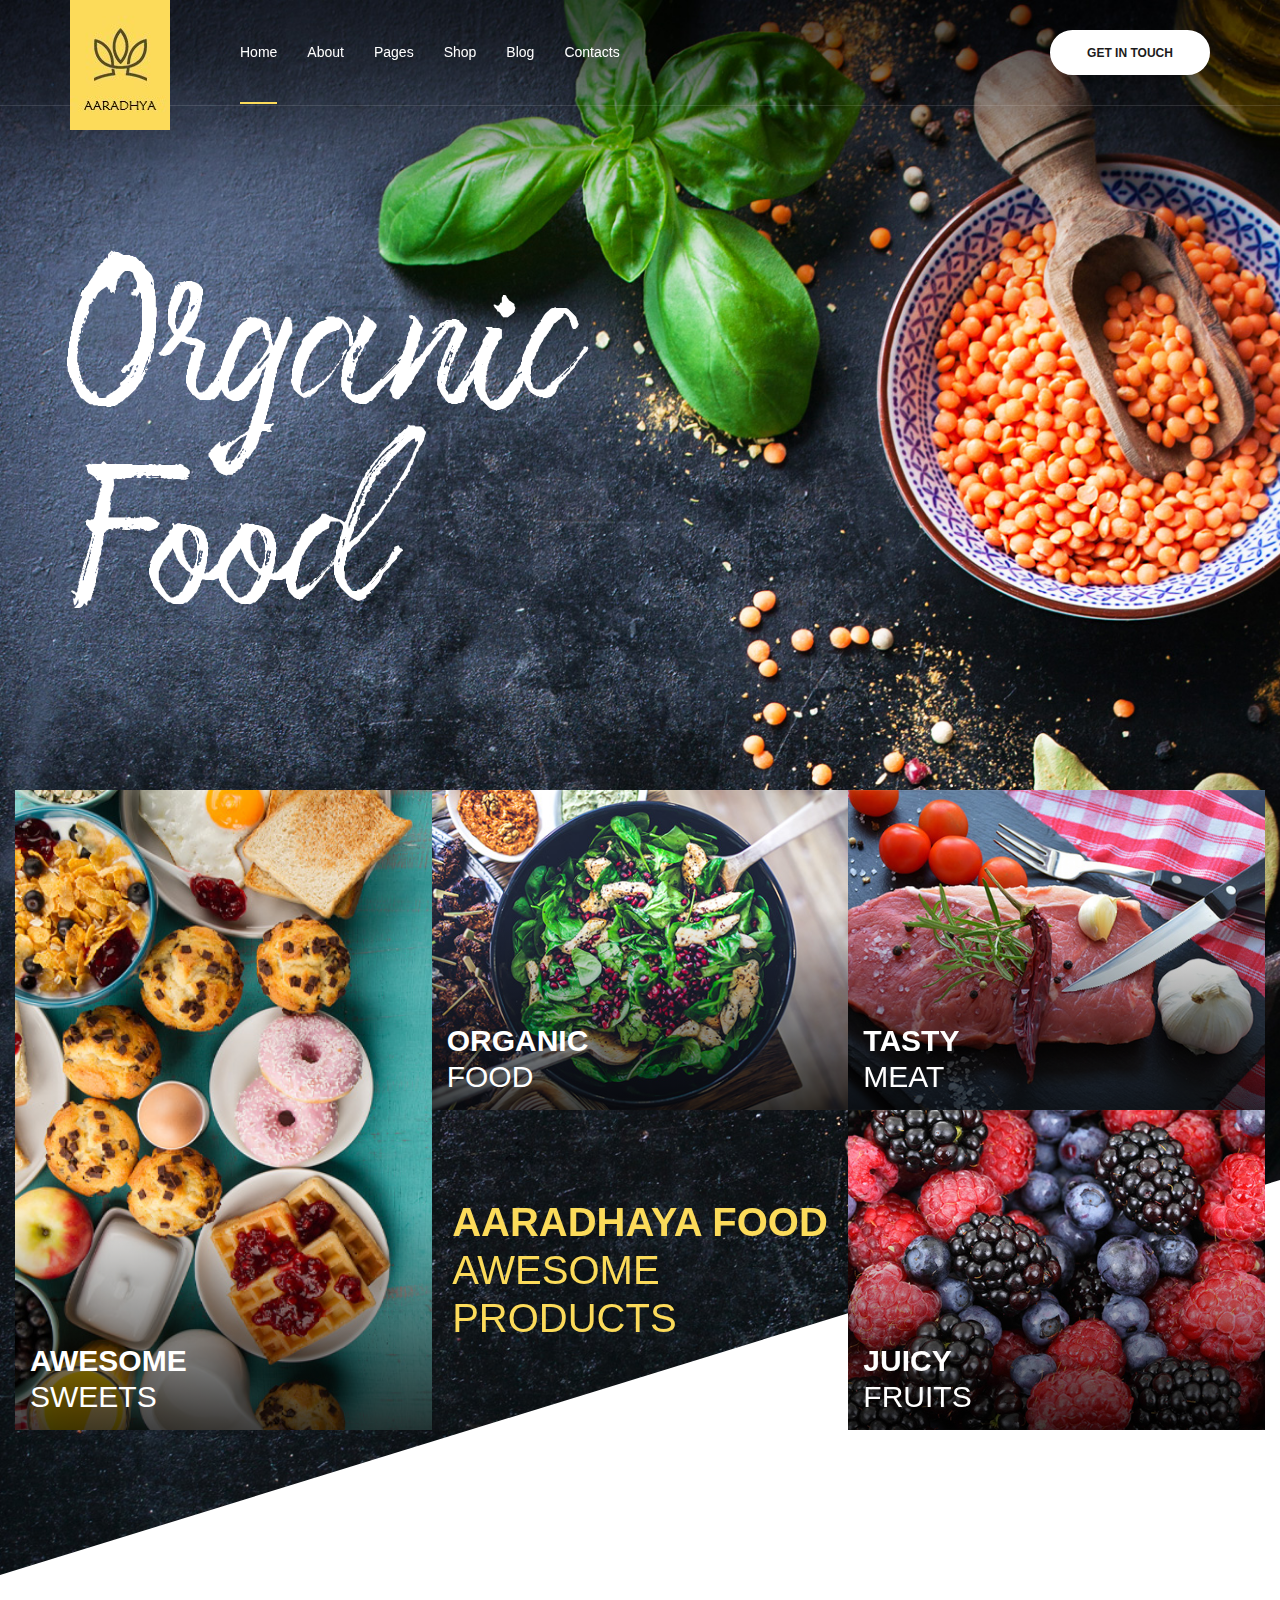
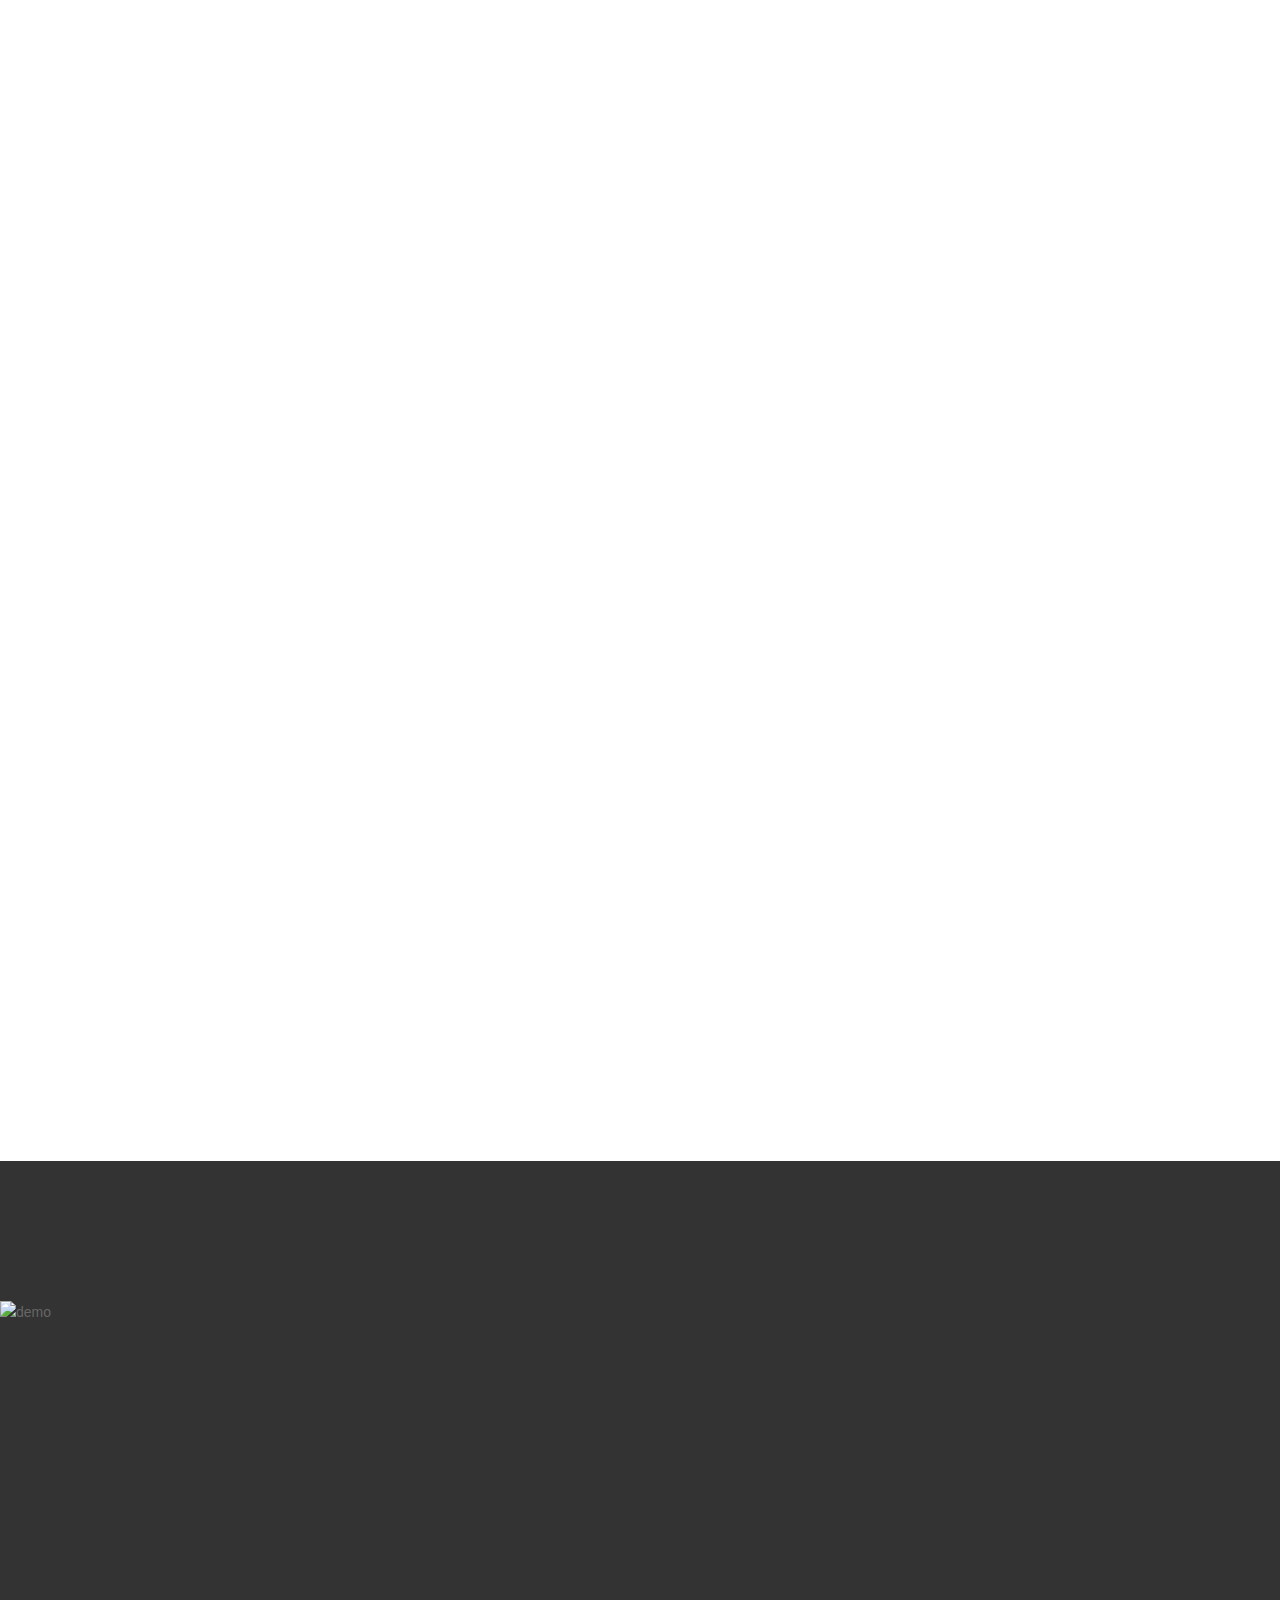
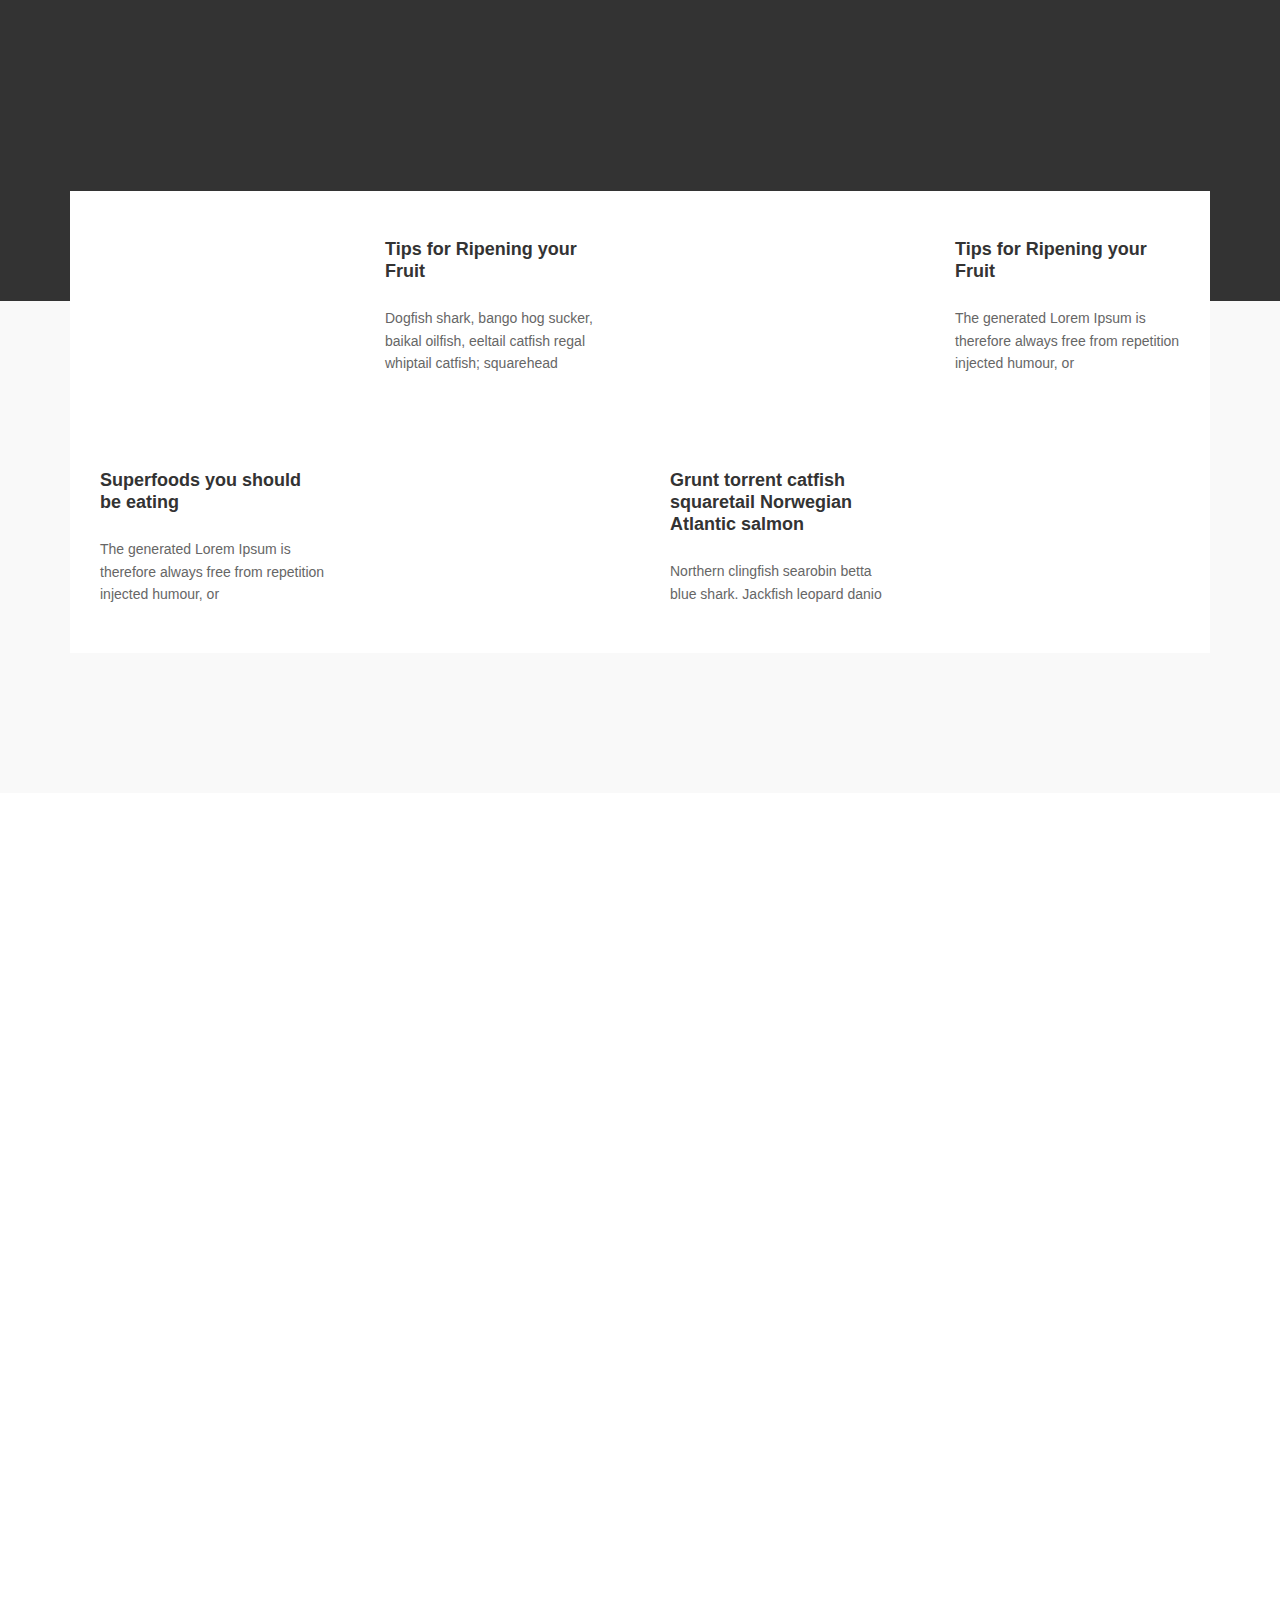
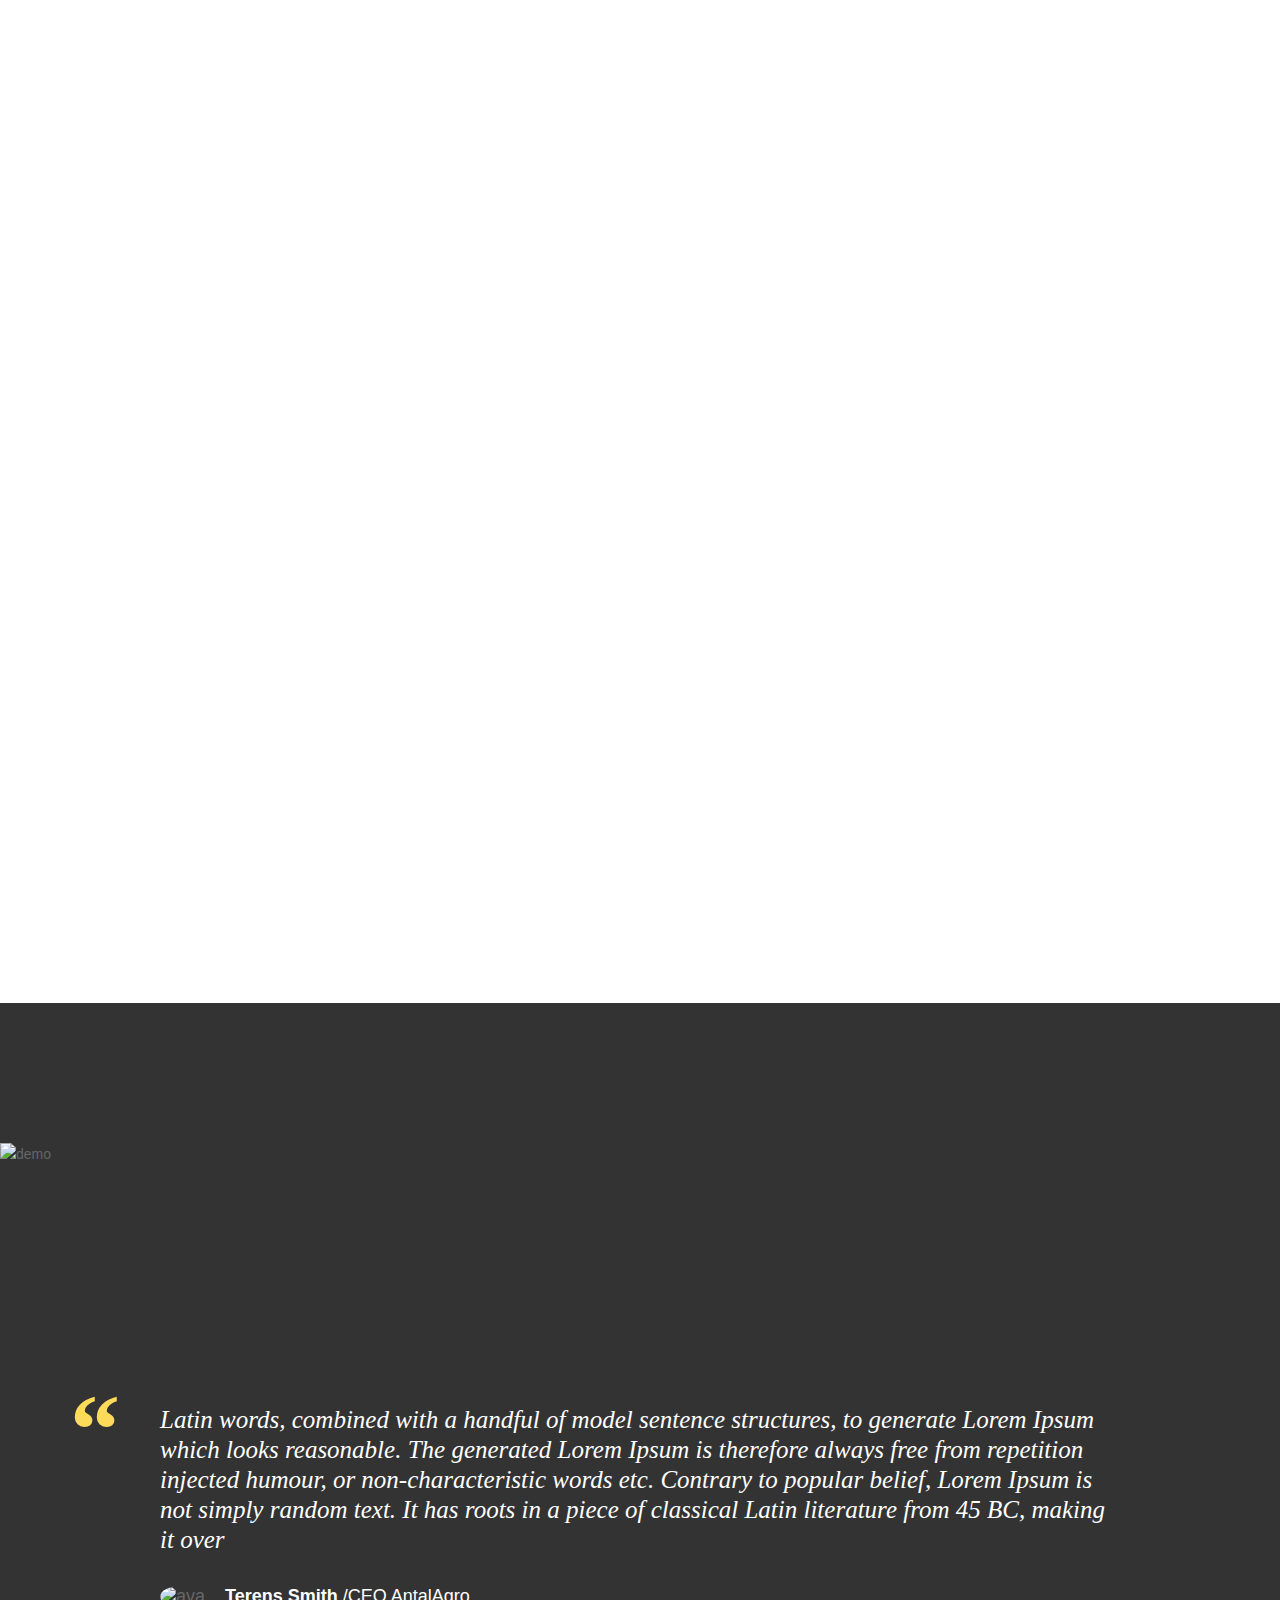
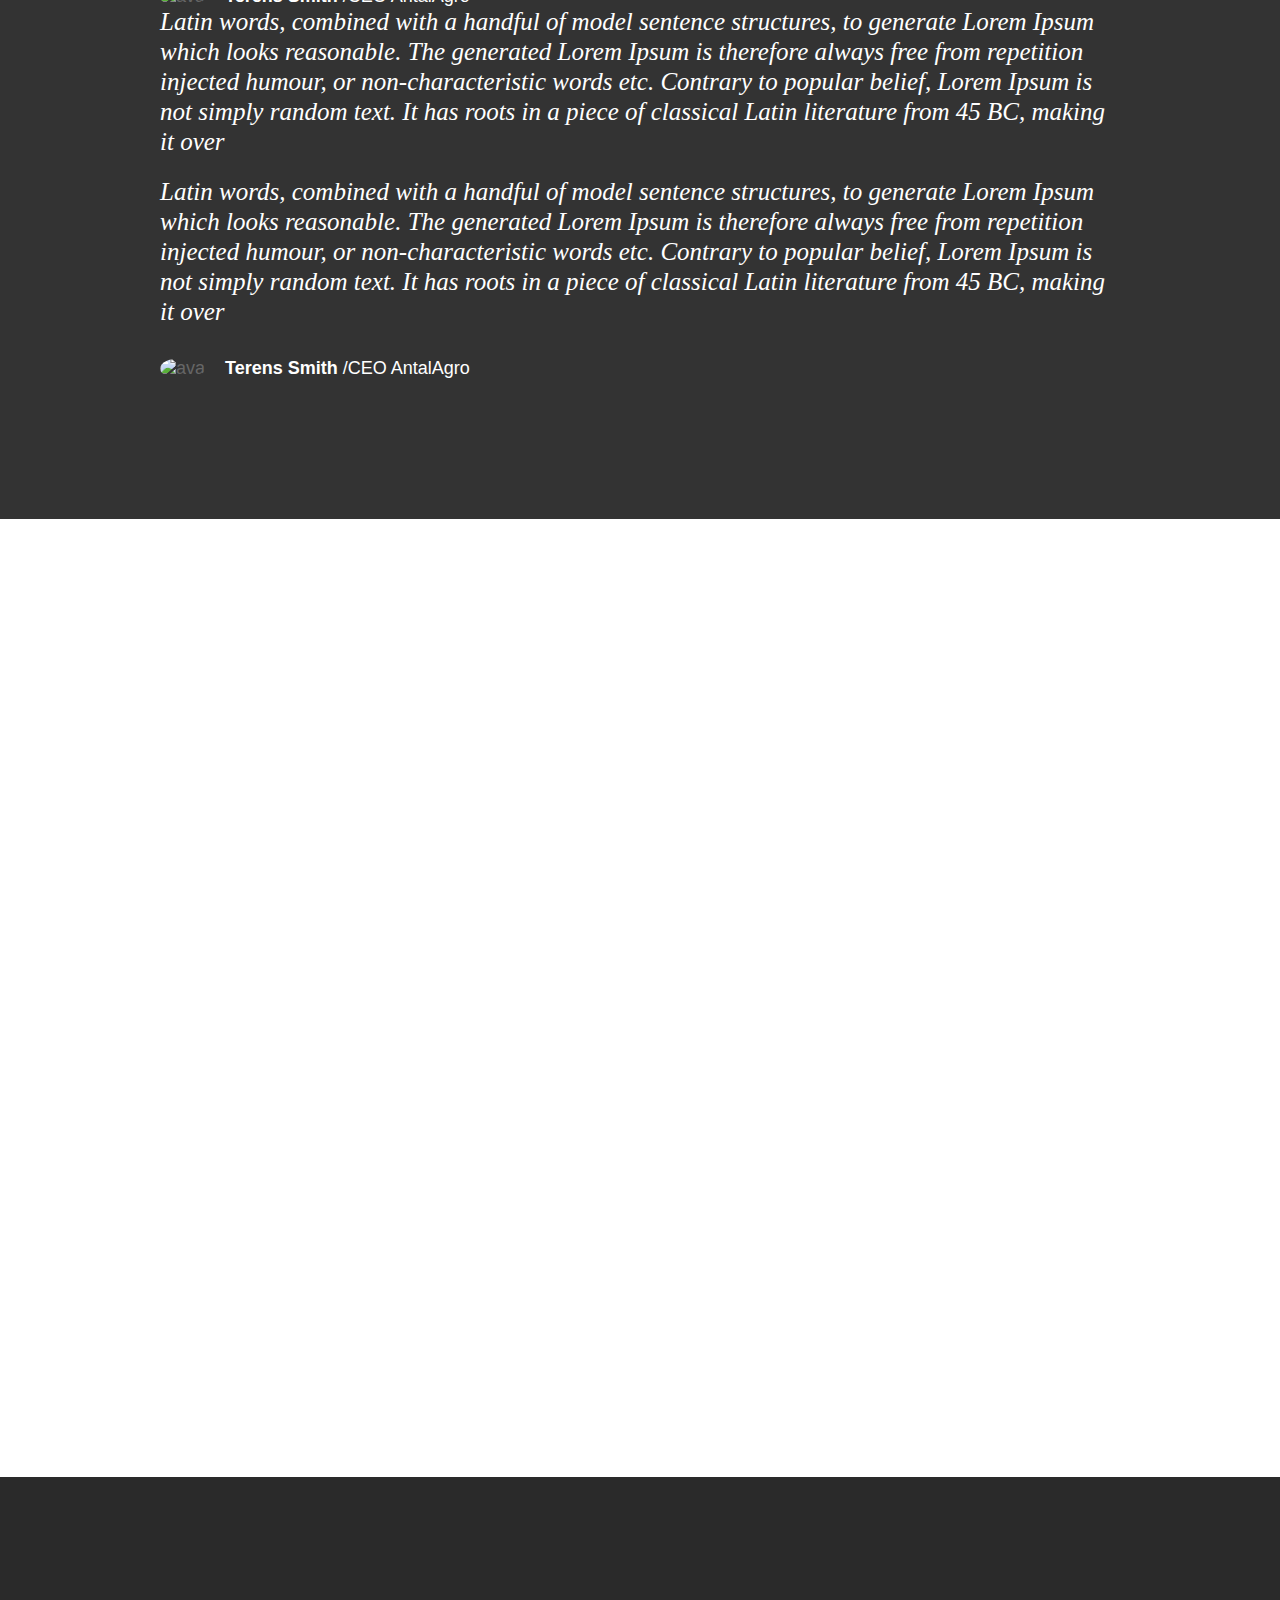
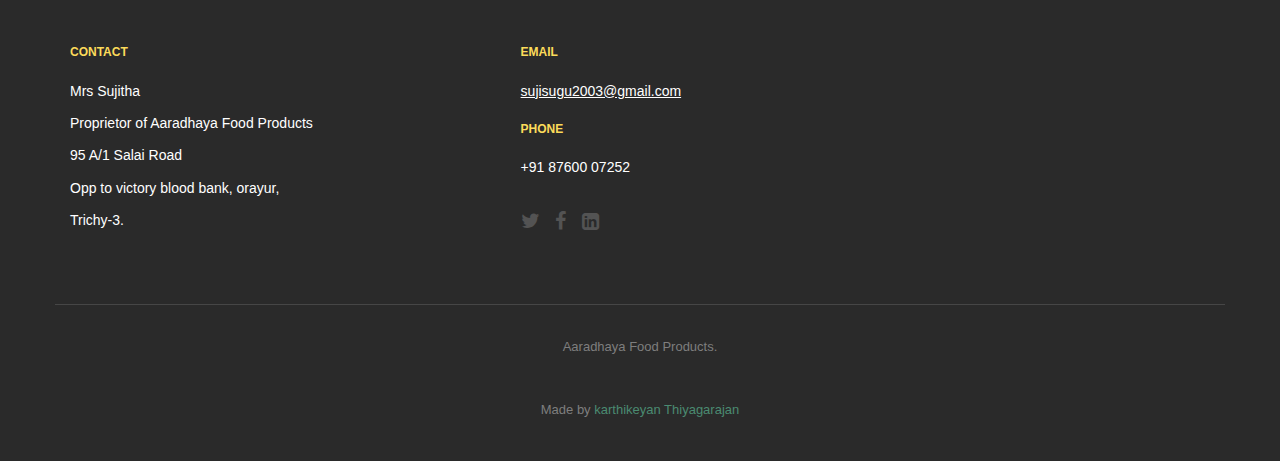
==== index.html @ 8a8af8ed "initial chanhges" ====
<!DOCTYPE html>
<html class="no-js" lang="en">

	<head>
		<title>Aaradhaya Food Products</title>
		<meta http-equiv="Content-Type" content="text/html; charset=UTF-8">

		<meta name="viewport" content="initial-scale=1.0, user-scalable=no" />
		<meta name="viewport" content="user-scalable=no, width=device-width, height=device-height, initial-scale=1, maximum-scale=1, minimum-scale=1, minimal-ui" />

		<meta name="theme-color" content="#FCDB5A" />
		<meta name="msapplication-navbutton-color" content="#FCDB5A" />
		<meta name="apple-mobile-web-app-status-bar-style" content="#FCDB5A" />

		<!-- Favicons
		================================================== -->
		<link rel="shortcut icon" href="img/favicon.ico">
		<link rel="apple-touch-icon" href="img/apple-touch-icon.png">
		<link rel="apple-touch-icon" sizes="72x72" href="img/apple-touch-icon-72x72.png">
		<link rel="apple-touch-icon" sizes="114x114" href="img/apple-touch-icon-114x114.png">

		<!-- Critical styles
		================================================== -->
		<link rel="stylesheet" href="css/critical.min.css" type="text/css">

		<!-- Load google font
		================================================== -->
		<script type="text/javascript">
			WebFontConfig = {
				google: { families: [ 'Open+Sans:300,400,500,600,700,800', 'Raleway:100,400,400i,500,500i,700,700i,900'] }
			};
			(function() {
				var wf = document.createElement('script');
				wf.src = ('https:' == document.location.protocol ? 'https' : 'http') + '://ajax.googleapis.com/ajax/libs/webfont/1.6.26/webfont.js';
				wf.type = 'text/javascript';
				wf.async = 'true';
				var s = document.getElementsByTagName('script')[0];
				s.parentNode.insertBefore(wf, s);
			})();
		</script>

		<!-- Load other scripts
		================================================== -->
		<script type="text/javascript">
			var _html = document.documentElement,
				isTouch = (('ontouchstart' in _html) || (navigator.msMaxTouchPoints > 0) || (navigator.maxTouchPoints));

			_html.className = _html.className.replace("no-js","js");
			_html.classList.add( isTouch ? "touch" : "no-touch");
		</script>
		<script type="text/javascript" src="js/device.min.js"></script>
	</head>

	<body>
		<div id="app">
			<!-- start header -->
			<header id="top-bar" class="top-bar top-bar--style-3">
				<div class="top-bar__bg" style="background-image: url(img/home_img/home_3_bg.jpg);background-size: cover;background-repeat: no-repeat;background-position: 40% bottom;"></div>

				<div class="container position-relative">
					<div class="row align-items-center no-gutters">

						<a class="top-bar__logo site-logo" href="index.html">
							<img class="img-fluid" src="img/site_logo.png" alt="demo" />
						</a>

						<a id="top-bar__navigation-toggler" class="top-bar__navigation-toggler top-bar__navigation-toggler--light" href="javascript:void(0);"><span></span></a>

						<div id="top-bar__inner" class="top-bar__inner">
							<div>
								<nav id="top-bar__navigation" class="top-bar__navigation navigation" role="navigation">
									<ul>
										<li class="active">
											<a href="/food-products.html">Home</a>
										</li>

										<li>
											<a href="#about">About</a>
										</li>

										<li class="">
											<a href="#">Pages</a>

										</li>

										<li class="">
											<a href="#">Shop</a>

										
										</li>

										<li>
											<a href="#">Blog</a>
										</li>

										<li>
											<a href="#footer">Contacts</a>
										</li>

										<li class="li-btn">
											<a class="custom-btn custom-btn--small custom-btn--style-5" href="#">Get in Touch</a>
										</li>
									</ul>
								</nav>
							</div>
						</div>

					</div>
				</div>
			</header>
			<!-- end header -->

			<!-- start start screen -->
			<div id="start-screen" class="start-screen start-screen--style-2">
				<div id="start-screen__bg" class="start-screen__bg" style="background-image: url(img/home_img/home_3_bg.jpg);background-position: 70% 0;"></div>

				<div id="start-screen__content-container" class="start-screen__content-container">
					<div class="start-screen__content__item is-active  align-items-center">
						<div class="container">
							<div class="row">
								<div class="col-12 col-md-6">
									<h2 class="__title">Organic Food</h2>
								</div>
							</div>
						</div>
					</div>
				</div>
			</div>
			<!-- end start screen -->

			<!-- start main -->
			<main role="main">
				<!-- Common styles
				================================================== -->
				<link rel="stylesheet" href="css/style.min.css" type="text/css">

				<!-- Load lazyLoad scripts
				================================================== -->
				<script>
					(function(w, d){
						var m = d.getElementsByTagName('main')[0],
							s = d.createElement("script"),
							v = !("IntersectionObserver" in w) ? "8.17.0" : "10.19.0",
							o = {
								elements_selector: ".lazy",
								data_src: 'src',
								data_srcset: 'srcset',
								threshold: 500,
								callback_enter: function (element) {

								},
								callback_load: function (element) {
									element.removeAttribute('data-src')

									oTimeout = setTimeout(function ()
									{
										clearTimeout(oTimeout);

										AOS.refresh();
									}, 1000);
								},
								callback_set: function (element) {

								},
								callback_error: function(element) {
									element.src = "https://placeholdit.imgix.net/~text?txtsize=21&txt=Image%20not%20load&w=200&h=200";
								}
							};
						s.type = 'text/javascript';
						s.async = true; // This includes the script as async. See the "recipes" section for more information about async loading of LazyLoad.
						s.src = "https://cdn.jsdelivr.net/npm/vanilla-lazyload@" + v + "/dist/lazyload.min.js";
						m.appendChild(s);
						// m.insertBefore(s, m.firstChild);
						w.lazyLoadOptions = o;
					}(window, document));
				</script>

				<!-- start section -->
				<section class="section">
					<div class="container-fluid">
						<!-- start product promo -->
						<div class="product-promo product-promo--style-2">
							<div class="__inner">
								<div class="row no-gutters  js-isotope"
									data-isotope-options='{
										"itemSelector": ".js-isotope__item",
										"transitionDuration": "0.8s",
										"percentPosition": "true",
										"masonry": { "columnWidth": ".js-isotope__sizer" }
									}'>
									
									<div class="col-12 col-sm-6 col-md-4  js-isotope__sizer"></div>

									<!-- start item -->
									<div class="col-12 col-sm-6 col-md-4  js-isotope__item">
										<div class="__item" data-y="2">
											<figure class="__image">
												<img src="img/product-preview_img/11.jpg" alt="demo" />
											</figure>

											<div class="__content">
												<h3 class="__title">Awesome <br><span>Sweets</span></h3>
											</div>

											<a class="__link" href="#"></a>
										</div>
									</div>
									<!-- end item -->

									<!-- start item -->
									<div class="col-12 col-sm-6 col-md-4  js-isotope__item">
										<div class="__item">
											<figure class="__image">
												<img src="img/product-preview_img/12.jpg" alt="demo" />
											</figure>

											<div class="__content">
												<h3 class="__title">Organic <br><span>food</span></h3>
											</div>

											<a class="__link" href="#"></a>
										</div>
									</div>
									<!-- end item -->

									<!-- start item -->
									<div class="col-12 col-sm-6 col-md-4  js-isotope__item">
										<div class="__item">
											<figure class="__image">
												<img src="img/product-preview_img/13.jpg" alt="demo" />
											</figure>

											<div class="__content">
												<h3 class="__title">tasty <br><span>meat</span></h3>
											</div>

											<a class="__link" href="#"></a>
										</div>
									</div>
									<!-- end item -->

									<!-- start item -->
									<div class="col-12 col-sm-6 col-md-4  js-isotope__item">
										<div class="__item">
											<div class="__content">
												<h2 class="__title">Aaradhaya Food <br><span>awesome <br>Products</span></h2>
											</div>

											<a class="__link" href="#"></a>
										</div>
									</div>
									<!-- end item -->

									<!-- start item -->
									<div class="col-12 col-sm-6 col-md-4  js-isotope__item">
										<div class="__item">
											<figure class="__image">
												<img src="img/product-preview_img/14.jpg" alt="demo" />
											</figure>

											<div class="__content">
												<h3 class="__title">Juicy <br><span>Fruits</span></h3>
											</div>

											<a class="__link" href="#"></a>
										</div>
									</div>
									<!-- end item -->
								</div>
							</div>
						</div>
						<!-- end product promo -->
					</div>
				</section>
				<!-- end section -->

				<!-- start section -->
				<section class="section" id="about">
					<div class="container">
						<div class="special-offer special-offer--style-3" data-aos="fade" data-aos-duration="600" data-aos-offset="70">
							<div class="row align-items-center">
								<div class="col-12 col-lg-6">
									<figure class="image">
										<img class="img-fluid  lazy" src="img/blank.gif" data-src="img/img_asd.png" alt="demo" />
									</figure>
								</div>

								<div class="col-12 my-3 d-lg-none"></div>

								<div class="col-12 col-lg-6">
									<h2 class="text">
										<span style="color: #fcdb5a">Quality</span>
										<span style="color: #db2985">food is the</span>
										<span style="color: #72aa41">most important</span>
										<span style="color: #f2a137">thing in our</span>
										<span style="color: #4fb1c9">life</span>
									</h2>
								</div>
							</div>
						</div>
					</div>
				</section>
				<!-- end section -->

				<!-- start section -->
				<section class="section section--no-pt">
					<div class="container">
						<div class="section-heading section-heading--center" data-aos="fade">
							<h2 class="__title">Aaradhaya Food <span>Services</span></h2>

							<p>Latin words, combined with a handful of model sentence structures, to generate Lorem Ipsum which looks reasonable.</p>
						</div>

						<!-- start feature -->
						<div class="feature feature--style-3">
							<div class="__inner">
								<div class="row">
									<!-- start item -->
									<div class="col-6 col-sm-4 col-lg-2">
										<div class="__item  text-center" data-aos="fade" data-aos-delay="100" data-aos-offset="100">
											<i class="__ico">
												<img class="img-fluid  lazy" src="img/blank.gif" data-src="img/feature_img/15.png" alt="demo" />
											</i>

											<h5 class="__title">Steak House</h5>
										</div>
									</div>
									<!-- end item -->

									<!-- start item -->
									<div class="col-6 col-sm-4 col-lg-2">
										<div class="__item  text-center" data-aos="fade" data-aos-delay="200" data-aos-offset="100">
											<i class="__ico">
												<img class="img-fluid  lazy" src="img/blank.gif" data-src="img/feature_img/16.png" alt="demo" />
											</i>

											<h5 class="__title">Tasty Cereals</h5>
										</div>
									</div>
									<!-- end item -->

									<!-- start item -->
									<div class="col-6 col-sm-4 col-lg-2">
										<div class="__item  text-center" data-aos="fade" data-aos-delay="300" data-aos-offset="100">
											<i class="__ico">
												<img class="img-fluid  lazy" src="img/blank.gif" data-src="img/feature_img/17.png" alt="demo" />
											</i>

											<h5 class="__title">Italian Pizza</h5>
										</div>
									</div>
									<!-- end item -->

									<!-- start item -->
									<div class="col-6 col-sm-4 col-lg-2">
										<div class="__item  text-center" data-aos="fade" data-aos-delay="400" data-aos-offset="100">
											<i class="__ico">
												<img class="img-fluid  lazy" src="img/blank.gif" data-src="img/feature_img/18.png" alt="demo" />
											</i>

											<h5 class="__title">Vegeterian Burgers</h5>
										</div>
									</div>
									<!-- end item -->

									<!-- start item -->
									<div class="col-6 col-sm-4 col-lg-2">
										<div class="__item  text-center" data-aos="fade" data-aos-delay="500" data-aos-offset="100">
											<i class="__ico">
												<img class="img-fluid  lazy" src="img/blank.gif" data-src="img/feature_img/19.png" alt="demo" />
											</i>

											<h5 class="__title">Awesome Cupcake</h5>
										</div>
									</div>
									<!-- end item -->

									<!-- start item -->
									<div class="col-6 col-sm-4 col-lg-2">
										<div class="__item  text-center" data-aos="fade" data-aos-delay="600" data-aos-offset="100">
											<i class="__ico">
												<img class="img-fluid  lazy" src="img/blank.gif" data-src="img/feature_img/20.png" alt="demo" />
											</i>

											<h5 class="__title">Vegetables</h5>
										</div>
									</div>
									<!-- end item -->
								</div>
							</div>
						</div>
						<!-- end feature -->
					</div>
				</section>
				<!-- end section -->

				<!-- start section -->
				<section class="section section--dark-bg jarallax" data-speed="0.5" data-img-position="50% 80%">
					<img class="jarallax-img  lazy" data-src="img/bg_3.jpg" alt="demo" />

					<div class="container">
						<div class="row">
							<div class="col-12 col-md-8 col-lg-6">
								<div data-aos="fade-left" data-aos-easing="ease-out-quad" data-aos-duration="700">
									<h2 class="text-white">Aaradhaya Food Perfect <br><span>farm for you</span></h2>

									<p class="text-white">
										Latin words, combined with a handful of model sentence structures, to generate Lorem Ipsum which looks reasonable. The generated Lorem Ipsum is therefore always free from repetition injected humour, or non-characteristic words etc.  Contrary to popular belief, Lorem Ipsum is not simply random text. It has roots in a piece of classical Latin literature from 45 BC, making it over 2000 years old.
									</p>

									<p><a class="custom-btn custom-btn--medium custom-btn--style-4" href="#">Discover</a></p>
								</div>
							</div>
						</div>
					</div>

					<div class="py-4 py-lg-10"></div>
				</section>
				<!-- end section -->

				<!-- start section -->
				<section class="section section--no-pt section--gray-bg">
					<div class="container">
						<div class="recipes">
							<div class="__inner">
								<div class="row no-gutters">
									<!-- start item -->
									<div class="col-12 col-lg-6">
										<div class="__item">
											<div class="row no-gutters align-items-center">
												<div class="col-12 col-md-6 align-self-md-stretch">
													<figure class="__image">
														<img class="lazy" src="img/recipes_img/1.jpg" data-src="img/recipes_img/1.jpg" alt="demo" />
													</figure>
												</div>

												<div class="col-12 col-md-6">
													<div class="__content">
														<h3 class="__title h5"><a href="blog_details.html">Tips for Ripening your Fruit</a></h3>

														<p>
															Dogfish shark, bango hog sucker, baikal oilfish, eeltail catfish regal whiptail catfish; squarehead 
														</p>
													</div>
												</div>
											</div>
										</div>

										<div class="__item">
											<div class="row flex-md-row-reverse no-gutters align-items-center">
												<div class="col-12 col-md-6 align-self-md-stretch">
													<figure class="__image">
														<img class="lazy" src="img/blank.gif" data-src="img/recipes_img/3.jpg" alt="demo" />
													</figure>
												</div>

												<div class="col-12 col-md-6">
													<div class="__content">
														<h3 class="__title h5"><a href="blog_details.html">Superfoods you should be eating</a></h3>

														<p>
															The generated Lorem Ipsum is therefore always free from repetition injected humour, or 
														</p>
													</div>
												</div>
											</div>
										</div>
									</div>
									<!-- end item -->

									<!-- start item -->
									<div class="col-12 col-lg-6">
										<div class="__item">
											<div class="row no-gutters align-items-center">
												<div class="col-12 col-md-6 align-self-md-stretch">
													<figure class="__image">
														<img class="lazy" src="img/blank.gif" data-src="img/recipes_img/2.jpg" alt="demo" />
													</figure>
												</div>

												<div class="col-12 col-md-6">
													<div class="__content">
														<h3 class="__title h5"><a href="blog_details.html">Tips for Ripening your Fruit</a></h3>

														<p>
															The generated Lorem Ipsum is therefore always free from repetition injected humour, or 
														</p>
													</div>
												</div>
											</div>
										</div>

										<div class="__item">
											<div class="row flex-md-row-reverse no-gutters align-items-center">
												<div class="col-12 col-md-6 align-self-md-stretch">
													<figure class="__image">
														<img class="lazy" src="img/blank.gif" data-src="img/recipes_img/4.jpg" alt="demo" />
													</figure>
												</div>

												<div class="col-12 col-md-6">
													<div class="__content">
														<h3 class="__title h5"><a href="blog_details.html">Grunt torrent catfish squaretail Norwegian Atlantic salmon</a></h3>

														<p>
															Northern clingfish searobin betta blue shark. Jackfish leopard danio
														</p>
													</div>
												</div>
											</div>
										</div>
									</div>
									<!-- end item -->
								</div>
							</div>
						</div>
					</div>
				</section>
				<!-- end section -->

				<!-- start section -->
				<section class="section section--no-pt section--no-pb">
					<!-- start banner simple -->
					<div class="simple-banner simple-banner--style-3" data-aos="fade" data-aos-offset="50">

						<div class="__label" data-aos="zoom-in" data-delay="700">
							<img class="lazy" data-src="img/banner_label_2.png" alt="demo" />
						</div>

						<div class="container">
							<div class="row">
								<div class="col">
									<div class="__inner">
										<div class="row">
											<div class="col-lg-5">
												<div class="banner__text" data-aos="fade" data-delay="500">
													<h2 class="__title">Tasty Cakes</h2>
												</div>
											</div>
										</div>
									</div>
								</div>
							</div>
						</div>
					</div>
					<!-- end banner simple -->
				</section>
				<!-- end section -->

				<!-- start section -->
				<section class="section">
					<div class="container">
						<div class="section-heading section-heading--center" data-aos="fade">
							<h2 class="__title">Aaradhaya Food <span>Progress</span></h2>

							<p>Latin words, combined with a handful of model sentence structures, to generate Lorem Ipsum which looks reasonable.</p>
						</div>

						<!-- start counters -->
						<div class="counter">
							<div class="__inner">
								<div class="row justify-content-sm-center">
									<!-- start item -->
									<div class="col-12 col-sm-8 col-md-6 col-lg-5 col-xl-3">
										<div class="__item" data-aos="zoom-in" data-aos-duration="350" data-aos-delay="150">
											<div class="d-table">
												<div class="d-table-cell align-middle">
													<i class="__ico">
														<img class="img-fluid  lazy" src="img/blank.gif" data-src="img/ico/ico_count_8.png" alt="demo" />
													</i>
												</div>

												<div class="d-table-cell align-middle">
													<p class="__count js-count" data-from="0" data-to="350">350</p>

													<p class="__title">Muffins</p>
												</div>
											</div>
										</div>
									</div>
									<!-- end item -->

									<!-- start item -->
									<div class="col-12 col-sm-8 col-md-6 col-lg-5 col-xl-3">
										<div class="__item" data-aos="zoom-in" data-aos-duration="350" data-aos-delay="300">
											<div class="d-table">
												<div class="d-table-cell align-middle">
													<i class="__ico">
														<img class="img-fluid  lazy" src="img/blank.gif" data-src="img/ico/ico_count_9.png" alt="demo" />
													</i>
												</div>

												<div class="d-table-cell align-middle">
													<p class="__count js-count" data-from="0" data-to="158">158</p>

													<p class="__title">Cakes</p>
												</div>
											</div>
										</div>
									</div>
									<!-- end item -->

									<!-- start item -->
									<div class="col-12 col-sm-8 col-md-6 col-lg-5 col-xl-3">
										<div class="__item" data-aos="zoom-in" data-aos-duration="350" data-aos-delay="450">
											<div class="d-table">
												<div class="d-table-cell align-middle">
													<i class="__ico">
														<img class="img-fluid  lazy" src="img/blank.gif" data-src="img/ico/ico_count_10.png" alt="demo" />
													</i>
												</div>

												<div class="d-table-cell align-middle">
													<p class="__count js-count" data-from="0" data-to="500">500</p>

													<p class="__title">Cupcakes</p>
												</div>
											</div>
										</div>
									</div>
									<!-- end item -->

									<!-- start item -->
									<div class="col-12 col-sm-8 col-md-6 col-lg-5 col-xl-3">
										<div class="__item" data-aos="zoom-in" data-aos-duration="350" data-aos-delay="600">
											<div class="d-table">
												<div class="d-table-cell align-middle">
													<i class="__ico">
														<img class="img-fluid  lazy" src="img/blank.gif" data-src="img/ico/ico_count_11.png" alt="demo" />
													</i>
												</div>

												<div class="d-table-cell align-middle">
													<p class="__count js-count" data-from="0" data-to="685">685</p>

													<p class="__title">Doughnut</p>
												</div>
											</div>
										</div>
									</div>
									<!-- end item -->
								</div>
							</div>
						</div>
						<!-- end counters -->
					</div>
				</section>
				<!-- end section -->

				<!-- start section -->
				<section class="section section--no-pt section--no-pb">
					<div class="gallery gallery--style-3">
						<div class="__inner">
							<div class="row no-gutters">
								<!-- start item -->
								<div class="col-12 col-sm-6 col-md-4 col-xl-3">
									<div class="__item">
										<figure class="__image">
											<img class="lazy" src="img/blank.gif" data-src="img/gallery_img/13.jpg" alt="demo"/>

											<div class="__content">
												<h5 class="__content__title">Testy Jam</h5>
											</div>

											<a class="__link" data-fancybox="gallery" href="img/gallery_img/13.jpg"></a>
										</figure>
									</div>
								</div>
								<!-- end item -->

								<!-- start item -->
								<div class="col-12 col-sm-6 col-md-4 col-xl-3">
									<div class="__item">
										<figure class="__image">
											<img class="lazy" src="img/blank.gif" data-src="img/gallery_img/14.jpg" alt="demo"/>

											<div class="__content">
												<h5 class="__content__title">Cristmas Sweets</h5>
											</div>

											<a class="__link" data-fancybox="gallery" href="img/gallery_img/14.jpg"></a>
										</figure>
									</div>
								</div>
								<!-- end item -->

								<!-- start item -->
								<div class="col-12 col-sm-6 col-md-4 col-xl-3">
									<div class="__item">
										<figure class="__image">
											<img class="lazy" src="img/blank.gif" data-src="img/gallery_img/15.jpg" alt="demo"/>

											<div class="__content">
												<h5 class="__content__title">Awesome Dishes</h5>
											</div>

											<a class="__link" data-fancybox="gallery" href="img/gallery_img/15.jpg"></a>
										</figure>
									</div>
								</div>
								<!-- end item -->

								<!-- start item -->
								<div class="col-12 col-sm-6 col-md-4 col-xl-3">
									<div class="__item">
										<figure class="__image">
											<img class="lazy" src="img/blank.gif" data-src="img/gallery_img/16.jpg" alt="demo"/>

											<div class="__content">
												<h5 class="__content__title">Tasty Desert</h5>
											</div>

											<a class="__link" data-fancybox="gallery" href="img/gallery_img/16.jpg"></a>
										</figure>
									</div>
								</div>
								<!-- end item -->

								<!-- start item -->
								<div class="col-12 col-sm-6 col-md-4 col-xl-3">
									<div class="__item">
										<figure class="__image">
											<img class="lazy" src="img/blank.gif" data-src="img/gallery_img/17.jpg" alt="demo"/>

											<div class="__content">
												<h5 class="__content__title">Nuts</h5>
											</div>

											<a class="__link" data-fancybox="gallery" href="img/gallery_img/17.jpg"></a>
										</figure>
									</div>
								</div>
								<!-- end item -->

								<!-- start item -->
								<div class="col-12 col-sm-6 col-md-4 col-xl-3">
									<div class="__item">
										<figure class="__image">
											<img class="lazy" src="img/blank.gif" data-src="img/gallery_img/18.jpg" alt="demo"/>

											<div class="__content">
												<h5 class="__content__title">Jam</h5>
											</div>

											<a class="__link" data-fancybox="gallery" href="img/gallery_img/18.jpg"></a>
										</figure>
									</div>
								</div>
								<!-- end item -->

								<!-- start item -->
								<div class="col-12 col-sm-6 col-md-4 col-xl-3">
									<div class="__item">
										<figure class="__image">
											<img class="lazy" src="img/blank.gif" data-src="img/gallery_img/19.jpg" alt="demo"/>

											<div class="__content">
												<h5 class="__content__title">Honey</h5>
											</div>

											<a class="__link" data-fancybox="gallery" href="img/gallery_img/19.jpg"></a>
										</figure>
									</div>
								</div>
								<!-- end item -->

								<!-- start item -->
								<div class="col-12 col-sm-6 col-md-4 col-xl-3">
									<div class="__item">
										<figure class="__image">
											<img class="lazy" src="img/blank.gif" data-src="img/gallery_img/20.jpg" alt="demo"/>

											<div class="__content">
												<h5 class="__content__title">Bread</h5>
											</div>

											<a class="__link" data-fancybox="gallery" href="img/gallery_img/20.jpg"></a>
										</figure>
									</div>
								</div>
								<!-- end item -->
							</div>
						</div>
					</div>
				</section>
				<!-- end section -->

				<!-- start section -->
				<section class="section section--dark-bg section--review jarallax" data-speed="0.5" data-img-position="50% 80%">
					<img class="jarallax-img  lazy" data-src="img/bg_2.jpg" alt="demo" />

					<div class="container">
						<div class="section-heading section-heading--white section-heading--center" data-aos="fade">
							<h2 class="__title">People says <span>about Aaradhaya Food Products</span></h2>

							<p>Latin words, combined with a handful of model sentence structures, to generate Lorem Ipsum which looks reasonable.</p>
						</div>

						<!-- start review -->
						<div class="review review--slider">
							<div class="js-slick" data-slick='{"autoplay": true, "arrows": false, "dots": true, "speed": 1000}'>
								<!-- start item -->
								<div class="review__item">
									<div class="review__item__text">
										<p>
											<i>Latin words, combined with a handful of model sentence structures, to generate Lorem Ipsum which looks reasonable. The generated Lorem Ipsum is therefore always free from repetition injected humour, or non-characteristic words etc.  Contrary to popular belief, Lorem Ipsum is not simply random text. It has roots in a piece of classical Latin literature from 45 BC, making it over</i>
										</p>
									</div>

									<div class="review__item__author  d-table">
										<div class="d-table-cell align-middle">
											<div class="review__item__author-image">
												<img class="circled" src="img/ava.png" alt="ava" />
											</div>
										</div>

										<div class="d-table-cell align-middle">
											<span class="review__item__author-name"><strong>Terens Smith</strong></span>
											<span class="review__item__author-position">/CEO AntalAgro</span>
										</div>
									</div>
								</div>
								<!-- end item -->

								<!-- start item -->
								<div class="review__item">
									<div class="review__item__text">
										<p>
											<i>Latin words, combined with a handful of model sentence structures, to generate Lorem Ipsum which looks reasonable. The generated Lorem Ipsum is therefore always free from repetition injected humour, or non-characteristic words etc.  Contrary to popular belief, Lorem Ipsum is not simply random text. It has roots in a piece of classical Latin literature from 45 BC, making it over</i>
										</p>

										<p>
											<i>Latin words, combined with a handful of model sentence structures, to generate Lorem Ipsum which looks reasonable. The generated Lorem Ipsum is therefore always free from repetition injected humour, or non-characteristic words etc.  Contrary to popular belief, Lorem Ipsum is not simply random text. It has roots in a piece of classical Latin literature from 45 BC, making it over</i>
										</p>
									</div>

									<div class="review__item__author  d-table">
										<div class="d-table-cell align-middle">
											<div class="review__item__author-image">
												<img class="circled" src="img/ava.png" alt="ava" />
											</div>
										</div>

										<div class="d-table-cell align-middle">
											<span class="review__item__author-name"><strong>Terens Smith</strong></span>
											<span class="review__item__author-position">/CEO AntalAgro</span>
										</div>
									</div>
								</div>
								<!-- end item -->
							</div>
						</div>
						<!-- start review -->
					</div>
				</section>
				<!-- end section -->

				<!-- start section -->
				<section class="section section--no-pb">
					<div class="container">
						<div class="section-heading section-heading--center" data-aos="fade">
							<h2 class="__title">Blog <span>Posts</span></h2>

							<p>Latin words, combined with a handful of model sentence structures, to generate Lorem Ipsum which looks reasonable.</p>
						</div>

						<!-- start posts -->
						<div class="posts posts--style-2">
							<div class="__inner">
								<div class="row">
									<!-- start item -->
									<div class="col-12 col-sm-6 col-lg-4">
										<div class="__item __item--preview" data-aos="flip-up" data-aos-delay="100" data-aos-offset="0">
											<figure class="__image">
												<img class="lazy" src="img/blank.gif" data-src="img/posts_img/7.jpg" alt="demo" />

												<span class="__overlay"></span>

												<div class="__content">
													<span class="__date-post">
														<strong>07</strong>Nov
													</span>

													<p class="__category"><a href="#">ORGANIC FOOD/TIPS & GUIDES</a></p>

													<h3 class="__title h5"><a href="blog_details.html">Tips for Ripening your Fruit</a></h3>
												</div>
											</figure>
										</div>
									</div>
									<!-- end item -->

									<!-- start item -->
									<div class="col-12 col-sm-6 col-lg-4">
										<div class="__item __item--preview" data-aos="flip-up" data-aos-delay="200" data-aos-offset="0">
											<figure class="__image">
												<img class="lazy" src="img/blank.gif" data-src="img/posts_img/8.jpg" alt="demo" />

												<span class="__overlay"></span>

												<div class="__content">
													<span class="__date-post">
														<strong>03</strong>Nov
													</span>

													<p class="__category"><a href="#">DIET/ORGANIC FOOD</a></p>

													<h3 class="__title h5"><a href="blog_details.html">Health Benefits of a Raw Food</a></h3>
												</div>
											</figure>
										</div>
									</div>
									<!-- end item -->

									<!-- start item -->
									<div class="col-12 col-sm-6 col-lg-4">
										<div class="__item __item--preview" data-aos="flip-up" data-aos-delay="300" data-aos-offset="0">
											<figure class="__image">
												<img class="lazy" src="img/blank.gif" data-src="img/posts_img/9.jpg" alt="demo" />

												<span class="__overlay"></span>

												<div class="__content">
													<span class="__date-post">
														<strong>25</strong>oct
													</span>

													<p class="__category"><a href="#">DIET/ORGANIC FOOD</a></p>

													<h3 class="__title h5"><a href="blog_details.html">Superfoods you should be eating</a></h3>
												</div>
											</figure>
										</div>
									</div>
									<!-- end item -->
								</div>
							</div>
						</div>
						<!-- end posts -->
					</div>
				</section>
				<!-- end section -->

				<!-- start section -->
				<section class="section">
					<div class="container">
						<div class="partners-list">
							<div class="js-slick"
								 data-slick='{
								 "autoplay": true,
								 "arrows": false,
								 "dots": true,
								 "speed": 1000,
								 "responsive": [
									{
										"breakpoint":576,
										"settings":{
											"slidesToShow": 2
										}
									},
									{
										"breakpoint":767,
										"settings":{
											"slidesToShow": 3
										}
									},
									{
										"breakpoint":991,
										"settings":{
											"slidesToShow": 4
										}
									},
									{
										"breakpoint":1199,
										"settings":{
											"autoplay": false,
											"dots": false,
											"slidesToShow": 5
										}
									}
								]}'>
							</div>
						</div>
					</div>
				</section>
				<!-- end section -->
			</main>
			<!-- end main -->

			<!-- start footer -->
			<footer id="footer" class="footer footer--style-3 center">
				<div class="container">
					<div class="row">
						<div class="col-12 col-md-10">
							<div class="row">
								<div class="col-12 col-sm-4 col-md-4 col-lg-3">
									<div class="footer__item">
										<a class="site-logo" href="index.html">
											<img class="img-fluid  lazy" src="img/blank.gif" data-src="img/site_logo.png" alt="demo" />
										</a>
									</div>
								</div>

								<div class="col-12 my-lg-3"></div>
							</div>

							<div class="row align-items-end justify-content-between">
								<div class="col-12 col-lg-9">
									<div class="footer__item">
										<address>
											<div class="row">
												<div class="col-12 col-sm-6">
													<h5 class="__title">Contact </h5>
													<p>Mrs Sujitha </p>
													<p>Proprietor of Aaradhaya Food Products</p>
													<p>95 A/1 Salai Road</p>
													<p>Opp to victory blood bank, orayur,</p>
														 Trichy-3.</p>
													<br>
												</div>
												
												<div class="col-12 col-sm-6 mb-4 mb-sm-0 pad-let-ten">
													<h5 class="__title">email</h5>
													<p><a href="mailto:sujisugu2003@gmail.com">sujisugu2003@gmail.com</a></p>
													<h5 class="__title">Phone</h5>
													<p>+91 87600 07252 </p>
													<br>
													<div class="social-btns">
														<a href="#"><i class="fontello-twitter"></i></a>
														<a href="#"><i class="fontello-facebook"></i></a>
														<a href="#"><i class="fontello-linkedin-squared"></i></a>
													</div>
												</div>
												
												
											</div>
										</address>
									</div>
								</div>

							</div>

						
						</div>
					</div>
				</div>

				<div class="map-container">
					<!-- this is demo key "AIzaSyBXQROV5YMCERGIIuwxrmaZbBl_Wm4Dy5U" -->
					<div class="g_map" data-api-key="AIzaSyBXQROV5YMCERGIIuwxrmaZbBl_Wm4Dy5U" data-longitude="44.958309" data-latitude="34.109925" data-marker="img/marker.png" style="min-height: 255px"></div>
				</div>
				<div class="container copyright text-center">
				
					<div class="col-12 col-lg-auto">
						<div class="footer__item">
							<span class="__copy">Aaradhaya Food Products.</span>
						</div>
					</div>
					<div class="col-12 col-lg">
						<div class="footer__item">
							<span class="__copy">Made by <a class="__dev" href="https://github.com/karthikeyan-thiyagarajan" target="_blank">karthikeyan Thiyagarajan</a> </span>
						</div>
					</div>
				</div>
			</footer>
			<!-- end footer -->
		</div>

		<div id="btn-to-top-wrap">
			<a id="btn-to-top" class="circled" href="javascript:void(0);" data-visible-offset="800"></a>
		</div>

		<script src="https://ajax.googleapis.com/ajax/libs/jquery/2.2.4/jquery.min.js"></script>
		<script>window.jQuery || document.write('<script src="js/jquery-2.2.4.min.js"><\/script>')</script>

		<script type="text/javascript" src="js/main.min.js"></script>

	</body>
</html>
---- css/style.min.css ----
@charset "UTF-8";
body.compensate-for-scrollbar{
    overflow:hidden
}
.fancybox-active{
    height:auto
}
.fancybox-is-hidden{
    left:-9999px;
    margin:0;
    position:absolute!important;
    top:-9999px;
    visibility:hidden
}
.fancybox-container{
    -webkit-backface-visibility:hidden;
    height:100%;
    left:0;
    outline:0;
    position:fixed;
    -webkit-tap-highlight-color:transparent;
    top:0;
    -ms-touch-action:manipulation;
    touch-action:manipulation;
    -webkit-transform:translateZ(0);
    transform:translateZ(0);
    width:100%;
    z-index:99992
}
.fancybox-container *{
    -webkit-box-sizing:border-box;
    box-sizing:border-box
}
.fancybox-bg,.fancybox-inner,.fancybox-outer,.fancybox-stage{
    bottom:0;
    left:0;
    position:absolute;
    right:0;
    top:0
}
.fancybox-outer{
    -webkit-overflow-scrolling:touch;
    overflow-y:auto
}
.fancybox-bg{
    background:#1e1e1e;
    opacity:0;
    -webkit-transition-duration:inherit;
    -o-transition-duration:inherit;
    transition-duration:inherit;
    -webkit-transition-property:opacity;
    -o-transition-property:opacity;
    transition-property:opacity;
    -webkit-transition-timing-function:cubic-bezier(.47,0,.74,.71);
    -o-transition-timing-function:cubic-bezier(.47,0,.74,.71);
    transition-timing-function:cubic-bezier(.47,0,.74,.71)
}
.fancybox-is-open .fancybox-bg{
    opacity:.9;
    -webkit-transition-timing-function:cubic-bezier(.22,.61,.36,1);
    -o-transition-timing-function:cubic-bezier(.22,.61,.36,1);
    transition-timing-function:cubic-bezier(.22,.61,.36,1)
}
.fancybox-caption,.fancybox-infobar,.fancybox-navigation .fancybox-button,.fancybox-toolbar{
    direction:ltr;
    opacity:0;
    position:absolute;
    -webkit-transition:opacity .25s,visibility .25s;
    -o-transition:opacity .25s,visibility .25s;
    transition:opacity .25s,visibility .25s;
    visibility:hidden;
    z-index:99997
}
.fancybox-show-caption .fancybox-caption,.fancybox-show-infobar .fancybox-infobar,.fancybox-show-nav .fancybox-navigation .fancybox-button,.fancybox-show-toolbar .fancybox-toolbar{
    opacity:1;
    -webkit-transition:opacity .25s,visibility;
    -o-transition:opacity .25s,visibility;
    transition:opacity .25s,visibility;
    visibility:visible
}
.fancybox-infobar{
    color:#ccc;
    font-size:13px;
    -webkit-font-smoothing:subpixel-antialiased;
    height:44px;
    left:0;
    line-height:44px;
    min-width:44px;
    mix-blend-mode:difference;
    padding:0 10px;
    pointer-events:none;
    top:0;
    -webkit-touch-callout:none;
    -webkit-user-select:none;
    -moz-user-select:none;
    -ms-user-select:none;
    user-select:none
}
.fancybox-toolbar{
    right:0;
    top:0
}
.fancybox-stage{
    direction:ltr;
    overflow:visible;
    -webkit-transform:translateZ(0);
    transform:translateZ(0);
    z-index:99994
}
.fancybox-is-open .fancybox-stage{
    overflow:hidden
}
.fancybox-slide{
    -webkit-backface-visibility:hidden;
    display:none;
    height:100%;
    left:0;
    outline:0;
    overflow:auto;
    -webkit-overflow-scrolling:touch;
    padding:44px;
    position:absolute;
    text-align:center;
    top:0;
    -webkit-transition-property:opacity,-webkit-transform;
    transition-property:opacity,-webkit-transform;
    -o-transition-property:transform,opacity;
    transition-property:transform,opacity;
    transition-property:transform,opacity,-webkit-transform;
    white-space:normal;
    width:100%;
    z-index:99994
}
.fancybox-slide::before{
    content:'';
    display:inline-block;
    font-size:0;
    height:100%;
    vertical-align:middle;
    width:0
}
.fancybox-is-sliding .fancybox-slide,.fancybox-slide--current,.fancybox-slide--next,.fancybox-slide--previous{
    display:block
}
.fancybox-slide--image{
    overflow:hidden;
    padding:44px 0
}
.fancybox-slide--image::before{
    display:none
}
.fancybox-slide--html{
    padding:6px
}
.fancybox-content{
    background:#fff;
    display:inline-block;
    margin:0;
    max-width:100%;
    overflow:auto;
    -webkit-overflow-scrolling:touch;
    padding:44px;
    position:relative;
    text-align:left;
    vertical-align:middle
}
.fancybox-slide--image .fancybox-content{
    -webkit-animation-timing-function:cubic-bezier(.5,0,.14,1);
    animation-timing-function:cubic-bezier(.5,0,.14,1);
    -webkit-backface-visibility:hidden;
    background:0 0/100% 100% no-repeat;
    left:0;
    max-width:none;
    overflow:visible;
    padding:0;
    position:absolute;
    top:0;
    -ms-transform-origin:top left;
    -webkit-transform-origin:top left;
    transform-origin:top left;
    -webkit-transition-property:opacity,-webkit-transform;
    transition-property:opacity,-webkit-transform;
    -o-transition-property:transform,opacity;
    transition-property:transform,opacity;
    transition-property:transform,opacity,-webkit-transform;
    -webkit-user-select:none;
    -moz-user-select:none;
    -ms-user-select:none;
    user-select:none;
    z-index:99995
}
.fancybox-can-zoomOut .fancybox-content{
    cursor:-webkit-zoom-out;
    cursor:zoom-out
}
.fancybox-can-zoomIn .fancybox-content{
    cursor:-webkit-zoom-in;
    cursor:zoom-in
}
.fancybox-can-pan .fancybox-content,.fancybox-can-swipe .fancybox-content{
    cursor:-webkit-grab;
    cursor:grab
}
.fancybox-is-grabbing .fancybox-content{
    cursor:-webkit-grabbing;
    cursor:grabbing
}
.fancybox-container [data-selectable=true]{
    cursor:text
}
.fancybox-image,.fancybox-spaceball{
    background:0 0;
    border:0;
    height:100%;
    left:0;
    margin:0;
    max-height:none;
    max-width:none;
    padding:0;
    position:absolute;
    top:0;
    -webkit-user-select:none;
    -moz-user-select:none;
    -ms-user-select:none;
    user-select:none;
    width:100%
}
.fancybox-spaceball{
    z-index:1
}
.fancybox-slide--iframe .fancybox-content,.fancybox-slide--map .fancybox-content,.fancybox-slide--pdf .fancybox-content,.fancybox-slide--video .fancybox-content{
    height:100%;
    overflow:visible;
    padding:0;
    width:100%
}
.fancybox-slide--video .fancybox-content{
    background:#000
}
.fancybox-slide--map .fancybox-content{
    background:#e5e3df
}
.fancybox-slide--iframe .fancybox-content{
    background:#fff
}
.fancybox-iframe,.fancybox-video{
    background:0 0;
    border:0;
    display:block;
    height:100%;
    margin:0;
    overflow:hidden;
    padding:0;
    width:100%
}
.fancybox-iframe{
    left:0;
    position:absolute;
    top:0
}
.fancybox-error{
    background:#fff;
    cursor:default;
    max-width:400px;
    padding:40px;
    width:100%
}
.fancybox-error p{
    color:#444;
    font-size:16px;
    line-height:20px;
    margin:0;
    padding:0
}
.fancybox-button{
    background:rgba(30,30,30,.6);
    border:0;
    -webkit-border-radius:0;
    border-radius:0;
    -webkit-box-shadow:none;
    box-shadow:none;
    cursor:pointer;
    display:inline-block;
    height:44px;
    margin:0;
    padding:10px;
    position:relative;
    -webkit-transition:color .2s;
    -o-transition:color .2s;
    transition:color .2s;
    vertical-align:top;
    visibility:inherit;
    width:44px
}
.fancybox-button,.fancybox-button:link,.fancybox-button:visited{
    color:#ccc
}
.fancybox-button:hover{
    color:#fff
}
.fancybox-button:focus{
    outline:0
}
.fancybox-button.fancybox-focus{
    outline:dotted 1px
}
.fancybox-button[disabled],.fancybox-button[disabled]:hover{
    color:#888;
    cursor:default;
    outline:0
}
.fancybox-button div{
    height:100%
}
.fancybox-button svg{
    display:block;
    height:100%;
    overflow:visible;
    position:relative;
    width:100%
}
.fancybox-button svg path{
    fill:currentColor;
    stroke-width:0
}
.fancybox-button--fsenter svg:nth-child(2),.fancybox-button--fsexit svg:nth-child(1),.fancybox-button--pause svg:nth-child(1),.fancybox-button--play svg:nth-child(2){
    display:none
}
.fancybox-progress{
    background:#ff5268;
    height:2px;
    left:0;
    position:absolute;
    right:0;
    top:0;
    -ms-transform:scaleX(0);
    -webkit-transform:scaleX(0);
    transform:scaleX(0);
    -ms-transform-origin:0;
    -webkit-transform-origin:0;
    transform-origin:0;
    -webkit-transition-property:-webkit-transform;
    transition-property:-webkit-transform;
    -o-transition-property:transform;
    transition-property:transform;
    transition-property:transform,-webkit-transform;
    -webkit-transition-timing-function:linear;
    -o-transition-timing-function:linear;
    transition-timing-function:linear;
    z-index:99998
}
.fancybox-close-small{
    background:0 0;
    border:0;
    -webkit-border-radius:0;
    border-radius:0;
    color:#ccc;
    cursor:pointer;
    opacity:.8;
    padding:8px;
    position:absolute;
    right:-12px;
    top:-44px;
    z-index:401
}
.fancybox-close-small:hover{
    color:#fff;
    opacity:1
}
.fancybox-slide--html .fancybox-close-small{
    color:currentColor;
    padding:10px;
    right:0;
    top:0
}
.fancybox-slide--image.fancybox-is-scaling .fancybox-content{
    overflow:hidden
}
.fancybox-is-scaling .fancybox-close-small,.fancybox-is-zoomable.fancybox-can-pan .fancybox-close-small{
    display:none
}
.fancybox-navigation .fancybox-button{
    background-clip:content-box;
    height:100px;
    opacity:0;
    position:absolute;
    top:-webkit-calc(50% - 50px);
    top:calc(50% - 50px);
    width:70px
}
.fancybox-navigation .fancybox-button div{
    padding:7px
}
.fancybox-navigation .fancybox-button--arrow_left{
    left:0;
    left:env(safe-area-inset-left);
    padding:31px 26px 31px 6px
}
.fancybox-navigation .fancybox-button--arrow_right{
    padding:31px 6px 31px 26px;
    right:0;
    right:env(safe-area-inset-right)
}
.fancybox-caption{
    background:-webkit-gradient(linear,left bottom,left top,color-stop(0,rgba(0,0,0,.85)),color-stop(50%,rgba(0,0,0,.3)),color-stop(65%,rgba(0,0,0,.15)),color-stop(75.5%,rgba(0,0,0,.075)),color-stop(82.85%,rgba(0,0,0,.037)),color-stop(88%,rgba(0,0,0,.019)),to(rgba(0,0,0,0)));
    background:-o-linear-gradient(bottom,rgba(0,0,0,.85) 0,rgba(0,0,0,.3) 50%,rgba(0,0,0,.15) 65%,rgba(0,0,0,.075) 75.5%,rgba(0,0,0,.037) 82.85%,rgba(0,0,0,.019) 88%,rgba(0,0,0,0) 100%);
    background:linear-gradient(to top,rgba(0,0,0,.85) 0,rgba(0,0,0,.3) 50%,rgba(0,0,0,.15) 65%,rgba(0,0,0,.075) 75.5%,rgba(0,0,0,.037) 82.85%,rgba(0,0,0,.019) 88%,rgba(0,0,0,0) 100%);
    bottom:0;
    color:#eee;
    font-size:14px;
    font-weight:400;
    left:0;
    line-height:1.5;
    padding:75px 44px 25px;
    pointer-events:none;
    right:0;
    text-align:center;
    z-index:99996
}
@supports (padding:max(0px)){
    .fancybox-caption{
        padding:75px max(44px,env(safe-area-inset-right)) max(25px,env(safe-area-inset-bottom)) max(44px,env(safe-area-inset-left))
    }
}
.fancybox-caption--separate{
    margin-top:-50px
}
.fancybox-caption__body{
    max-height:50vh;
    overflow:auto;
    pointer-events:all
}
.fancybox-caption a,.fancybox-caption a:link,.fancybox-caption a:visited{
    color:#ccc;
    text-decoration:none
}
.fancybox-caption a:hover{
    color:#fff;
    text-decoration:underline
}
.fancybox-loading{
    -webkit-animation:1s linear infinite fancybox-rotate;
    animation:1s linear infinite fancybox-rotate;
    background:0 0;
    border:4px solid #888;
    border-bottom-color:#fff;
    -webkit-border-radius:50%;
    border-radius:50%;
    height:50px;
    left:50%;
    margin:-25px 0 0 -25px;
    opacity:.7;
    padding:0;
    position:absolute;
    top:50%;
    width:50px;
    z-index:99999
}
@-webkit-keyframes fancybox-rotate{
    100%{
        -webkit-transform:rotate(360deg);
        transform:rotate(360deg)
    }
}
@keyframes fancybox-rotate{
    100%{
        -webkit-transform:rotate(360deg);
        transform:rotate(360deg)
    }
}
.fancybox-animated{
    -webkit-transition-timing-function:cubic-bezier(0,0,.25,1);
    -o-transition-timing-function:cubic-bezier(0,0,.25,1);
    transition-timing-function:cubic-bezier(0,0,.25,1)
}
.fancybox-fx-slide.fancybox-slide--previous{
    opacity:0;
    -webkit-transform:translate3d(-100%,0,0);
    transform:translate3d(-100%,0,0)
}
.fancybox-fx-slide.fancybox-slide--next{
    opacity:0;
    -webkit-transform:translate3d(100%,0,0);
    transform:translate3d(100%,0,0)
}
.fancybox-fx-slide.fancybox-slide--current{
    opacity:1;
    -webkit-transform:translate3d(0,0,0);
    transform:translate3d(0,0,0)
}
.fancybox-fx-fade.fancybox-slide--next,.fancybox-fx-fade.fancybox-slide--previous{
    opacity:0;
    -webkit-transition-timing-function:cubic-bezier(.19,1,.22,1);
    -o-transition-timing-function:cubic-bezier(.19,1,.22,1);
    transition-timing-function:cubic-bezier(.19,1,.22,1)
}
.fancybox-fx-fade.fancybox-slide--current{
    opacity:1
}
.fancybox-fx-zoom-in-out.fancybox-slide--previous{
    opacity:0;
    -webkit-transform:scale3d(1.5,1.5,1.5);
    transform:scale3d(1.5,1.5,1.5)
}
.fancybox-fx-zoom-in-out.fancybox-slide--next{
    opacity:0;
    -webkit-transform:scale3d(.5,.5,.5);
    transform:scale3d(.5,.5,.5)
}
.fancybox-fx-zoom-in-out.fancybox-slide--current{
    opacity:1;
    -webkit-transform:scale3d(1,1,1);
    transform:scale3d(1,1,1)
}
.fancybox-fx-rotate.fancybox-slide--previous{
    opacity:0;
    -ms-transform:rotate(-360deg);
    -webkit-transform:rotate(-360deg);
    transform:rotate(-360deg)
}
.fancybox-fx-rotate.fancybox-slide--next{
    opacity:0;
    -ms-transform:rotate(360deg);
    -webkit-transform:rotate(360deg);
    transform:rotate(360deg)
}
.fancybox-fx-rotate.fancybox-slide--current{
    opacity:1;
    -ms-transform:rotate(0);
    -webkit-transform:rotate(0);
    transform:rotate(0)
}
.fancybox-fx-circular.fancybox-slide--previous{
    opacity:0;
    -webkit-transform:scale3d(0,0,0) translate3d(-100%,0,0);
    transform:scale3d(0,0,0) translate3d(-100%,0,0)
}
.fancybox-fx-circular.fancybox-slide--next{
    opacity:0;
    -webkit-transform:scale3d(0,0,0) translate3d(100%,0,0);
    transform:scale3d(0,0,0) translate3d(100%,0,0)
}
.fancybox-fx-circular.fancybox-slide--current{
    opacity:1;
    -webkit-transform:scale3d(1,1,1) translate3d(0,0,0);
    transform:scale3d(1,1,1) translate3d(0,0,0)
}
.fancybox-fx-tube.fancybox-slide--previous{
    -webkit-transform:translate3d(-100%,0,0) scale(.1) skew(-10deg);
    transform:translate3d(-100%,0,0) scale(.1) skew(-10deg)
}
.fancybox-fx-tube.fancybox-slide--next{
    -webkit-transform:translate3d(100%,0,0) scale(.1) skew(10deg);
    transform:translate3d(100%,0,0) scale(.1) skew(10deg)
}
.fancybox-fx-tube.fancybox-slide--current{
    -webkit-transform:translate3d(0,0,0) scale(1);
    transform:translate3d(0,0,0) scale(1)
}
.fancybox-share{
    background:#f4f4f4;
    -webkit-border-radius:3px;
    border-radius:3px;
    max-width:90%;
    padding:30px;
    text-align:center
}
.fancybox-share h1{
    color:#222;
    font-size:35px;
    font-weight:700;
    margin:0 0 20px
}
.fancybox-share p{
    margin:0;
    padding:0
}
.fancybox-share__button{
    border:0;
    -webkit-border-radius:3px;
    border-radius:3px;
    display:inline-block;
    font-size:14px;
    font-weight:700;
    line-height:40px;
    margin:0 5px 10px;
    min-width:130px;
    padding:0 15px;
    text-decoration:none;
    -webkit-transition:.2s;
    -o-transition:.2s;
    transition:.2s;
    -webkit-user-select:none;
    -moz-user-select:none;
    -ms-user-select:none;
    user-select:none;
    white-space:nowrap
}
.fancybox-share__button:link,.fancybox-share__button:visited{
    color:#fff
}
.fancybox-share__button:hover{
    text-decoration:none
}
.fancybox-share__button--fb{
    background:#3b5998
}
.fancybox-share__button--fb:hover{
    background:#344e86
}
.fancybox-share__button--pt{
    background:#bd081d
}
.fancybox-share__button--pt:hover{
    background:#aa0719
}
.fancybox-share__button--tw{
    background:#1da1f2
}
.fancybox-share__button--tw:hover{
    background:#0d95e8
}
.fancybox-share__button svg{
    height:25px;
    margin-right:7px;
    position:relative;
    top:-1px;
    vertical-align:middle;
    width:25px
}
.fancybox-share__button svg path{
    fill:#fff
}
.fancybox-share__input{
    background:0 0;
    border:0;
    border-bottom:1px solid #d7d7d7;
    -webkit-border-radius:0;
    border-radius:0;
    color:#5d5b5b;
    font-size:14px;
    margin:10px 0 0;
    outline:0;
    padding:10px 15px;
    width:100%
}
.fancybox-thumbs{
    background:#ddd;
    bottom:0;
    display:none;
    margin:0;
    -webkit-overflow-scrolling:touch;
    -ms-overflow-style:-ms-autohiding-scrollbar;
    padding:2px 2px 4px;
    position:absolute;
    right:0;
    -webkit-tap-highlight-color:transparent;
    top:0;
    width:212px;
    z-index:99995
}
.fancybox-thumbs-x{
    overflow-x:auto;
    overflow-y:hidden
}
.fancybox-show-thumbs .fancybox-thumbs{
    display:block
}
.fancybox-show-thumbs .fancybox-inner{
    right:212px
}
.fancybox-thumbs__list{
    font-size:0;
    height:100%;
    list-style:none;
    margin:0;
    overflow-x:hidden;
    overflow-y:auto;
    padding:0;
    position:relative;
    white-space:nowrap;
    width:100%
}
.fancybox-thumbs-x .fancybox-thumbs__list{
    overflow:hidden
}
.fancybox-thumbs-y .fancybox-thumbs__list::-webkit-scrollbar{
    width:7px
}
.fancybox-thumbs-y .fancybox-thumbs__list::-webkit-scrollbar-track{
    background:#fff;
    -webkit-border-radius:10px;
    border-radius:10px;
    -webkit-box-shadow:inset 0 0 6px rgba(0,0,0,.3);
    box-shadow:inset 0 0 6px rgba(0,0,0,.3)
}
.fancybox-thumbs-y .fancybox-thumbs__list::-webkit-scrollbar-thumb{
    background:#2a2a2a;
    -webkit-border-radius:10px;
    border-radius:10px
}
.fancybox-thumbs__list a{
    -webkit-backface-visibility:hidden;
    backface-visibility:hidden;
    background-color:rgba(0,0,0,.1);
    background-position:center center;
    background-repeat:no-repeat;
    background-size:cover;
    cursor:pointer;
    float:left;
    height:75px;
    margin:2px;
    max-height:-webkit-calc(100% - 8px);
    max-height:calc(100% - 8px);
    max-width:-webkit-calc(50% - 4px);
    max-width:calc(50% - 4px);
    outline:0;
    overflow:hidden;
    padding:0;
    position:relative;
    -webkit-tap-highlight-color:transparent;
    width:100px
}
.fancybox-thumbs__list a::before{
    border:6px solid #ff5268;
    bottom:0;
    content:'';
    left:0;
    opacity:0;
    position:absolute;
    right:0;
    top:0;
    -webkit-transition:.2s cubic-bezier(.25,.46,.45,.94);
    -o-transition:.2s cubic-bezier(.25,.46,.45,.94);
    transition:.2s cubic-bezier(.25,.46,.45,.94);
    z-index:99991
}
.fancybox-thumbs__list a:focus::before{
    opacity:.5
}
.fancybox-thumbs__list a.fancybox-thumbs-active::before{
    opacity:1
}
.irs{
    position:relative;
    display:block;
    -webkit-touch-callout:none;
    -webkit-user-select:none;
    -moz-user-select:none;
    -ms-user-select:none;
    user-select:none;
    font-size:12px;
    font-family:Arial,sans-serif
}
.irs-line{
    position:relative;
    display:block;
    overflow:hidden;
    outline:0!important
}
.irs-bar{
    position:absolute;
    display:block;
    left:0;
    width:0
}
.irs-shadow{
    position:absolute;
    display:none;
    left:0;
    width:0
}
.irs-handle{
    position:absolute;
    display:block;
    -webkit-box-sizing:border-box;
    box-sizing:border-box;
    cursor:default;
    z-index:1
}
.irs-handle.type_last{
    z-index:2
}
.irs-max,.irs-min{
    position:absolute;
    display:block;
    cursor:default
}
.irs-min{
    left:0
}
.irs-max{
    right:0
}
.irs-from,.irs-single,.irs-to{
    position:absolute;
    display:block;
    top:0;
    left:0;
    cursor:default;
    white-space:nowrap
}
.irs-grid{
    position:absolute;
    display:none;
    bottom:0;
    left:0;
    width:100%;
    height:20px
}
.irs-with-grid .irs-grid{
    display:block
}
.irs-grid-pol{
    position:absolute;
    top:0;
    left:0;
    width:1px;
    height:8px;
    background:#000
}
.irs-grid-pol.small{
    height:4px
}
.irs-grid-text{
    position:absolute;
    bottom:0;
    left:0;
    white-space:nowrap;
    text-align:center;
    font-size:9px;
    line-height:9px;
    padding:0 3px;
    color:#000
}
.irs-disable-mask{
    position:absolute;
    display:block;
    top:0;
    left:-1%;
    width:102%;
    height:100%;
    cursor:default;
    background:rgba(0,0,0,0);
    z-index:2
}
.lt-ie9 .irs-disable-mask{
    background:#000;
    cursor:not-allowed
}
.irs-disabled{
    opacity:.4
}
.irs-hidden-input{
    position:absolute!important;
    display:block!important;
    top:0!important;
    left:0!important;
    width:0!important;
    height:0!important;
    font-size:0!important;
    line-height:0!important;
    padding:0!important;
    margin:0!important;
    overflow:hidden;
    outline:0!important;
    z-index:-9999!important;
    background:0 0!important;
    border-style:solid!important;
    border-color:transparent!important
}
.irs--flat{
    height:40px
}
.irs--flat.irs-with-grid{
    height:60px
}
.irs--flat .irs-line{
    top:25px;
    height:12px;
    background-color:#e1e4e9;
    -webkit-border-radius:4px;
    border-radius:4px
}
.irs--flat .irs-bar{
    top:25px;
    height:12px;
    background-color:#ed5565
}
.irs--flat .irs-bar--single{
    -webkit-border-radius:4px 0 0 4px;
    border-radius:4px 0 0 4px
}
.irs--flat .irs-shadow{
    height:1px;
    bottom:16px;
    background-color:#e1e4e9
}
.irs--flat .irs-handle{
    top:22px;
    width:16px;
    height:18px;
    background-color:transparent
}
.irs--flat .irs-handle>i:first-child{
    position:absolute;
    display:block;
    top:0;
    left:50%;
    width:2px;
    height:100%;
    margin-left:-1px;
    background-color:#da4453
}
.irs--flat .irs-handle.state_hover>i:first-child,.irs--flat .irs-handle:hover>i:first-child{
    background-color:#a43540
}
.irs--flat .irs-max,.irs--flat .irs-min{
    top:0;
    padding:1px 3px;
    color:#999;
    font-size:10px;
    line-height:1.333;
    text-shadow:none;
    background-color:#e1e4e9;
    -webkit-border-radius:4px;
    border-radius:4px
}
.irs--flat .irs-from,.irs--flat .irs-single,.irs--flat .irs-to{
    color:#fff;
    font-size:10px;
    line-height:1.333;
    text-shadow:none;
    padding:1px 5px;
    background-color:#ed5565;
    -webkit-border-radius:4px;
    border-radius:4px
}
.irs--flat .irs-from:before,.irs--flat .irs-single:before,.irs--flat .irs-to:before{
    position:absolute;
    display:block;
    content:"";
    bottom:-6px;
    left:50%;
    width:0;
    height:0;
    margin-left:-3px;
    overflow:hidden;
    border:3px solid transparent;
    border-top-color:#ed5565
}
.irs--flat .irs-grid-pol{
    background-color:#e1e4e9
}
.irs--flat .irs-grid-text{
    color:#999
}
.irs--big{
    height:55px
}
.irs--big.irs-with-grid{
    height:70px
}
.irs--big .irs-line{
    top:33px;
    height:12px;
    background-color:#fff;
    background:-webkit-gradient(linear,left top,left bottom,color-stop(-50%,#ddd),color-stop(150%,#fff));
    background:-o-linear-gradient(top,#ddd -50%,#fff 150%);
    background:linear-gradient(to bottom,#ddd -50%,#fff 150%);
    border:1px solid #ccc;
    -webkit-border-radius:12px;
    border-radius:12px
}
.irs--big .irs-bar{
    top:33px;
    height:12px;
    background-color:#92bce0;
    border:1px solid #428bca;
    background:-webkit-gradient(linear,left top,left bottom,color-stop(0,#fff),color-stop(30%,#428bca),to(#b9d4ec));
    background:-o-linear-gradient(top,#fff 0,#428bca 30%,#b9d4ec 100%);
    background:linear-gradient(to bottom,#fff 0,#428bca 30%,#b9d4ec 100%);
    -webkit-box-shadow:inset 0 0 1px 1px rgba(255,255,255,.5);
    box-shadow:inset 0 0 1px 1px rgba(255,255,255,.5)
}
.irs--big .irs-bar--single{
    -webkit-border-radius:12px 0 0 12px;
    border-radius:12px 0 0 12px
}
.irs--big .irs-shadow{
    height:1px;
    bottom:16px;
    background-color:rgba(66,139,202,.5)
}
.irs--big .irs-handle{
    top:25px;
    width:30px;
    height:30px;
    border:1px solid rgba(0,0,0,.3);
    background-color:#cbcfd5;
    background:-webkit-gradient(linear,left top,left bottom,color-stop(0,#fff),color-stop(30%,#b4b9be),to(#fff));
    background:-o-linear-gradient(top,#fff 0,#b4b9be 30%,#fff 100%);
    background:linear-gradient(to bottom,#fff 0,#b4b9be 30%,#fff 100%);
    -webkit-box-shadow:1px 1px 2px rgba(0,0,0,.2),inset 0 0 3px 1px #fff;
    box-shadow:1px 1px 2px rgba(0,0,0,.2),inset 0 0 3px 1px #fff;
    -webkit-border-radius:30px;
    border-radius:30px
}
.irs--big .irs-handle.state_hover,.irs--big .irs-handle:hover{
    border-color:rgba(0,0,0,.45);
    background-color:#939ba7;
    background:-webkit-gradient(linear,left top,left bottom,color-stop(0,#fff),color-stop(30%,#919ba5),to(#fff));
    background:-o-linear-gradient(top,#fff 0,#919ba5 30%,#fff 100%);
    background:linear-gradient(to bottom,#fff 0,#919ba5 30%,#fff 100%)
}
.irs--big .irs-max,.irs--big .irs-min{
    top:0;
    padding:1px 5px;
    color:#fff;
    text-shadow:none;
    background-color:#9f9f9f;
    -webkit-border-radius:3px;
    border-radius:3px
}
.irs--big .irs-from,.irs--big .irs-single,.irs--big .irs-to{
    color:#fff;
    text-shadow:none;
    padding:1px 5px;
    background-color:#428bca;
    background:-webkit-gradient(linear,left top,left bottom,color-stop(0,#428bca),to(#3071a9));
    background:-o-linear-gradient(top,#428bca 0,#3071a9 100%);
    background:linear-gradient(to bottom,#428bca 0,#3071a9 100%);
    -webkit-border-radius:3px;
    border-radius:3px
}
.irs--big .irs-grid-pol{
    background-color:#428bca
}
.irs--big .irs-grid-text{
    color:#428bca
}
.irs--modern,.irs--modern.irs-with-grid{
    height:55px
}
.irs--modern .irs-line{
    top:25px;
    height:5px;
    background-color:#d1d6e0;
    background:-webkit-gradient(linear,left top,left bottom,color-stop(0,#e0e4ea),to(#d1d6e0));
    background:-o-linear-gradient(top,#e0e4ea 0,#d1d6e0 100%);
    background:linear-gradient(to bottom,#e0e4ea 0,#d1d6e0 100%);
    border:1px solid #a3adc1;
    border-bottom-width:0;
    -webkit-border-radius:5px;
    border-radius:5px
}
.irs--modern .irs-bar{
    top:25px;
    height:5px;
    background:#20b426;
    background:-webkit-gradient(linear,left top,left bottom,color-stop(0,#20b426),to(#18891d));
    background:-o-linear-gradient(top,#20b426 0,#18891d 100%);
    background:linear-gradient(to bottom,#20b426 0,#18891d 100%)
}
.irs--modern .irs-bar--single{
    -webkit-border-radius:5px 0 0 5px;
    border-radius:5px 0 0 5px
}
.irs--modern .irs-shadow{
    height:1px;
    bottom:21px;
    background-color:rgba(209,214,224,.5)
}
.irs--modern .irs-handle{
    top:37px;
    width:12px;
    height:13px;
    border:1px solid #a3adc1;
    border-top-width:0;
    -webkit-box-shadow:1px 1px 1px rgba(0,0,0,.1);
    box-shadow:1px 1px 1px rgba(0,0,0,.1);
    -webkit-border-radius:0 0 3px 3px;
    border-radius:0 0 3px 3px
}
.irs--modern .irs-handle>i:nth-child(1){
    position:absolute;
    display:block;
    top:-4px;
    left:1px;
    width:6px;
    height:6px;
    border:1px solid #a3adc1;
    background:#fff;
    -webkit-transform:rotate(45deg);
    -ms-transform:rotate(45deg);
    transform:rotate(45deg)
}
.irs--modern .irs-handle>i:nth-child(2){
    position:absolute;
    display:block;
    -webkit-box-sizing:border-box;
    box-sizing:border-box;
    top:0;
    left:0;
    width:10px;
    height:12px;
    background:#e9e6e6;
    background:-webkit-gradient(linear,left top,left bottom,color-stop(0,#fff),to(#e9e6e6));
    background:-o-linear-gradient(top,#fff 0,#e9e6e6 100%);
    background:linear-gradient(to bottom,#fff 0,#e9e6e6 100%);
    -webkit-border-radius:0 0 3px 3px;
    border-radius:0 0 3px 3px
}
.irs--modern .irs-handle>i:nth-child(3){
    position:absolute;
    display:block;
    -webkit-box-sizing:border-box;
    box-sizing:border-box;
    top:3px;
    left:3px;
    width:4px;
    height:5px;
    border-left:1px solid #a3adc1;
    border-right:1px solid #a3adc1
}
.irs--modern .irs-handle.state_hover,.irs--modern .irs-handle:hover{
    border-color:#7685a2;
    background:#c3c7cd;
    background:-webkit-gradient(linear,left top,left bottom,color-stop(0,#fff),color-stop(30%,#919ba5),to(#fff));
    background:-o-linear-gradient(top,#fff 0,#919ba5 30%,#fff 100%);
    background:linear-gradient(to bottom,#fff 0,#919ba5 30%,#fff 100%)
}
.irs--modern .irs-handle.state_hover>i:nth-child(1),.irs--modern .irs-handle:hover>i:nth-child(1){
    border-color:#7685a2
}
.irs--modern .irs-handle.state_hover>i:nth-child(3),.irs--modern .irs-handle:hover>i:nth-child(3){
    border-color:#48536a
}
.irs--modern .irs-max,.irs--modern .irs-min{
    top:0;
    font-size:10px;
    line-height:1.333;
    text-shadow:none;
    padding:1px 5px;
    color:#fff;
    background-color:#d1d6e0;
    -webkit-border-radius:5px;
    border-radius:5px
}
.irs--modern .irs-from,.irs--modern .irs-single,.irs--modern .irs-to{
    font-size:10px;
    line-height:1.333;
    text-shadow:none;
    padding:1px 5px;
    background-color:#20b426;
    color:#fff;
    -webkit-border-radius:5px;
    border-radius:5px
}
.irs--modern .irs-from:before,.irs--modern .irs-single:before,.irs--modern .irs-to:before{
    position:absolute;
    display:block;
    content:"";
    bottom:-6px;
    left:50%;
    width:0;
    height:0;
    margin-left:-3px;
    overflow:hidden;
    border:3px solid transparent;
    border-top-color:#20b426
}
.irs--modern .irs-grid{
    height:25px
}
.irs--modern .irs-grid-pol{
    background-color:#dedede
}
.irs--modern .irs-grid-text{
    color:silver;
    font-size:13px
}
.irs--sharp{
    height:50px;
    font-size:12px;
    line-height:1
}
.irs--sharp.irs-with-grid{
    height:57px
}
.irs--sharp .irs-line{
    top:30px;
    height:2px;
    background-color:#000;
    -webkit-border-radius:2px;
    border-radius:2px
}
.irs--sharp .irs-bar{
    top:30px;
    height:2px;
    background-color:#ee22fa
}
.irs--sharp .irs-bar--single{
    -webkit-border-radius:2px 0 0 2px;
    border-radius:2px 0 0 2px
}
.irs--sharp .irs-shadow{
    height:1px;
    bottom:21px;
    background-color:rgba(0,0,0,.5)
}
.irs--sharp .irs-handle{
    top:25px;
    width:10px;
    height:10px;
    background-color:#a804b2
}
.irs--sharp .irs-handle>i:first-child{
    position:absolute;
    display:block;
    top:100%;
    left:0;
    width:0;
    height:0;
    border:5px solid transparent;
    border-top-color:#a804b2
}
.irs--sharp .irs-handle.state_hover,.irs--sharp .irs-handle:hover{
    background-color:#000
}
.irs--sharp .irs-handle.state_hover>i:first-child,.irs--sharp .irs-handle:hover>i:first-child{
    border-top-color:#000
}
.irs--sharp .irs-max,.irs--sharp .irs-min{
    color:#fff;
    font-size:14px;
    line-height:1;
    top:0;
    padding:3px 4px;
    opacity:.4;
    background-color:#a804b2;
    -webkit-border-radius:2px;
    border-radius:2px
}
.irs--sharp .irs-from,.irs--sharp .irs-single,.irs--sharp .irs-to{
    font-size:14px;
    line-height:1;
    text-shadow:none;
    padding:3px 4px;
    background-color:#a804b2;
    color:#fff;
    -webkit-border-radius:2px;
    border-radius:2px
}
.irs--sharp .irs-from:before,.irs--sharp .irs-single:before,.irs--sharp .irs-to:before{
    position:absolute;
    display:block;
    content:"";
    bottom:-6px;
    left:50%;
    width:0;
    height:0;
    margin-left:-3px;
    overflow:hidden;
    border:3px solid transparent;
    border-top-color:#a804b2
}
.irs--sharp .irs-grid{
    height:25px
}
.irs--sharp .irs-grid-pol{
    background-color:#dedede
}
.irs--sharp .irs-grid-text{
    color:silver;
    font-size:13px
}
.irs--round{
    height:50px
}
.irs--round.irs-with-grid{
    height:65px
}
.irs--round .irs-line{
    top:36px;
    height:4px;
    -webkit-border-radius:4px;
    border-radius:4px
}
.irs--round .irs-bar{
    top:36px;
    height:4px
}
.irs--round .irs-bar--single{
    -webkit-border-radius:4px 0 0 4px;
    border-radius:4px 0 0 4px
}
.irs--round .irs-shadow{
    height:4px;
    bottom:21px;
    background-color:rgba(222,228,236,.5)
}
.irs--round .irs-handle{
    -webkit-border-radius:24px;
    border-radius:24px;
    -webkit-box-shadow:0 1px 3px rgba(0,0,255,.3);
    box-shadow:0 1px 3px rgba(0,0,255,.3)
}
.irs--round .irs-max,.irs--round .irs-min{
    color:#333;
    font-size:14px;
    line-height:1;
    top:0;
    padding:3px 5px;
    background-color:rgba(0,0,0,.1);
    -webkit-border-radius:4px;
    border-radius:4px
}
.irs--round .irs-from,.irs--round .irs-single,.irs--round .irs-to{
    font-size:14px;
    line-height:1;
    text-shadow:none;
    padding:3px 5px;
    color:#fff;
    -webkit-border-radius:4px;
    border-radius:4px
}
.irs--round .irs-from:before,.irs--round .irs-single:before,.irs--round .irs-to:before{
    position:absolute;
    display:block;
    content:"";
    bottom:-6px;
    left:50%;
    width:0;
    height:0;
    margin-left:-3px;
    overflow:hidden;
    border:3px solid transparent
}
.irs--round .irs-grid{
    height:25px
}
.irs--round .irs-grid-pol{
    background-color:#dedede
}
.irs--round .irs-grid-text{
    color:silver;
    font-size:13px
}
.irs--square{
    height:50px
}
.irs--square.irs-with-grid{
    height:60px
}
.irs--square .irs-line{
    top:31px;
    height:4px;
    background-color:#dedede
}
.irs--square .irs-bar{
    top:31px;
    height:4px;
    background-color:#000
}
.irs--square .irs-shadow{
    height:2px;
    bottom:21px;
    background-color:#dedede
}
.irs--square .irs-handle{
    top:25px;
    width:16px;
    height:16px;
    border:3px solid #000;
    background-color:#fff;
    -webkit-transform:rotate(45deg);
    -ms-transform:rotate(45deg);
    transform:rotate(45deg)
}
.irs--square .irs-handle.state_hover,.irs--square .irs-handle:hover{
    background-color:#f0f6ff
}
.irs--square .irs-max,.irs--square .irs-min{
    color:#333;
    font-size:14px;
    line-height:1;
    top:0;
    padding:3px 5px;
    background-color:rgba(0,0,0,.1)
}
.irs--square .irs-from,.irs--square .irs-single,.irs--square .irs-to{
    font-size:14px;
    line-height:1;
    text-shadow:none;
    padding:3px 5px;
    background-color:#000;
    color:#fff
}
.irs--square .irs-grid{
    height:25px
}
.irs--square .irs-grid-pol{
    background-color:#dedede
}
.irs--square .irs-grid-text{
    color:silver;
    font-size:11px
}
.jarallax{
    position:relative;
    z-index:0;
    background-position:50% 50%;
    background-repeat:no-repeat;
    background-size:cover
}
.jarallax>.jarallax-img{
    position:absolute;
    -o-object-fit:cover;
    object-fit:cover;
    font-family:'object-fit: cover;
    ';
    top:0;
    left:0;
    width:100%;
    height:100%;
    z-index:-1
}
.nice-select{
    -webkit-tap-highlight-color:transparent;
    background-color:#fff;
    -webkit-border-radius:5px;
    border-radius:5px;
    border:1px solid #e8e8e8;
    -webkit-box-sizing:border-box;
    box-sizing:border-box;
    clear:both;
    cursor:pointer;
    display:block;
    float:left;
    font-family:inherit;
    font-size:14px;
    font-weight:400;
    height:42px;
    line-height:40px;
    outline:0;
    padding-left:18px;
    padding-right:30px;
    position:relative;
    text-align:left!important;
    -webkit-transition:.2s ease-in-out;
    -o-transition:.2s ease-in-out;
    transition:.2s ease-in-out;
    -webkit-user-select:none;
    -moz-user-select:none;
    -ms-user-select:none;
    user-select:none;
    white-space:nowrap;
    width:auto
}
.nice-select:hover{
    border-color:#dbdbdb
}
.nice-select.open,.nice-select:active,.nice-select:focus{
    border-color:#999
}
.nice-select:after{
    border-bottom:2px solid #999;
    border-right:2px solid #999;
    content:'';
    display:block;
    height:5px;
    margin-top:-4px;
    pointer-events:none;
    position:absolute;
    right:12px;
    top:50%;
    -webkit-transform-origin:66% 66%;
    -ms-transform-origin:66% 66%;
    transform-origin:66% 66%;
    -webkit-transform:rotate(45deg);
    -ms-transform:rotate(45deg);
    transform:rotate(45deg);
    -webkit-transition:.15s ease-in-out;
    -o-transition:.15s ease-in-out;
    transition:.15s ease-in-out;
    width:5px
}
.nice-select.open:after{
    -webkit-transform:rotate(-135deg);
    -ms-transform:rotate(-135deg);
    transform:rotate(-135deg)
}
.nice-select.open .list{
    opacity:1;
    pointer-events:auto;
    -webkit-transform:scale(1) translateY(0);
    -ms-transform:scale(1) translateY(0);
    transform:scale(1) translateY(0)
}
.nice-select.disabled{
    border-color:#ededed;
    color:#999;
    pointer-events:none
}
.nice-select.disabled:after{
    border-color:#ccc
}
.nice-select.wide{
    width:100%
}
.nice-select.wide .list{
    left:0!important;
    right:0!important
}
.nice-select.right{
    float:right
}
.nice-select.right .list{
    left:auto;
    right:0
}
.nice-select.small{
    font-size:12px;
    height:36px;
    line-height:34px
}
.nice-select.small:after{
    height:4px;
    width:4px
}
.nice-select.small .option{
    line-height:34px;
    min-height:34px
}
.nice-select .list{
    background-color:#fff;
    -webkit-border-radius:5px;
    border-radius:5px;
    -webkit-box-shadow:0 0 0 1px rgba(68,68,68,.11);
    box-shadow:0 0 0 1px rgba(68,68,68,.11);
    -webkit-box-sizing:border-box;
    box-sizing:border-box;
    margin-top:4px;
    opacity:0;
    overflow:hidden;
    padding:0;
    pointer-events:none;
    position:absolute;
    top:100%;
    left:0;
    -webkit-transform-origin:50% 0;
    -ms-transform-origin:50% 0;
    transform-origin:50% 0;
    -webkit-transform:scale(.75) translateY(-21px);
    -ms-transform:scale(.75) translateY(-21px);
    transform:scale(.75) translateY(-21px);
    -webkit-transition:.2s cubic-bezier(.5,0,0,1.25),opacity .15s ease-out;
    -o-transition:.2s cubic-bezier(.5,0,0,1.25),opacity .15s ease-out;
    transition:.2s cubic-bezier(.5,0,0,1.25),opacity .15s ease-out;
    z-index:9
}
.nice-select .list:hover .option:not(:hover){
    background-color:transparent!important
}
.nice-select .option{
    cursor:pointer;
    font-weight:400;
    line-height:40px;
    list-style:none;
    min-height:40px;
    outline:0;
    padding-left:18px;
    padding-right:29px;
    text-align:left;
    -webkit-transition:.2s;
    -o-transition:.2s;
    transition:.2s
}
.nice-select .option.focus,.nice-select .option.selected.focus,.nice-select .option:hover{
    background-color:#f6f6f6
}
.nice-select .option.selected{
    font-weight:700
}
.nice-select .option.disabled{
    background-color:transparent;
    color:#999;
    cursor:default
}
.no-csspointerevents .nice-select .list{
    display:none
}
.no-csspointerevents .nice-select.open .list{
    display:block
}
[data-aos][data-aos][data-aos-duration='50'],body[data-aos-duration='50'] [data-aos]{
    -webkit-transition-duration:50ms;
    -o-transition-duration:50ms;
    transition-duration:50ms
}
[data-aos][data-aos][data-aos-delay='50'],body[data-aos-delay='50'] [data-aos]{
    -webkit-transition-delay:0;
    -o-transition-delay:0;
    transition-delay:0
}
[data-aos][data-aos][data-aos-delay='50'].aos-animate,body[data-aos-delay='50'] [data-aos].aos-animate{
    -webkit-transition-delay:50ms;
    -o-transition-delay:50ms;
    transition-delay:50ms
}
[data-aos][data-aos][data-aos-duration='100'],body[data-aos-duration='100'] [data-aos]{
    -webkit-transition-duration:.1s;
    -o-transition-duration:.1s;
    transition-duration:.1s
}
[data-aos][data-aos][data-aos-delay='100'],body[data-aos-delay='100'] [data-aos]{
    -webkit-transition-delay:0;
    -o-transition-delay:0;
    transition-delay:0
}
[data-aos][data-aos][data-aos-delay='100'].aos-animate,body[data-aos-delay='100'] [data-aos].aos-animate{
    -webkit-transition-delay:.1s;
    -o-transition-delay:.1s;
    transition-delay:.1s
}
[data-aos][data-aos][data-aos-duration='150'],body[data-aos-duration='150'] [data-aos]{
    -webkit-transition-duration:150ms;
    -o-transition-duration:150ms;
    transition-duration:150ms
}
[data-aos][data-aos][data-aos-delay='150'],body[data-aos-delay='150'] [data-aos]{
    -webkit-transition-delay:0;
    -o-transition-delay:0;
    transition-delay:0
}
[data-aos][data-aos][data-aos-delay='150'].aos-animate,body[data-aos-delay='150'] [data-aos].aos-animate{
    -webkit-transition-delay:150ms;
    -o-transition-delay:150ms;
    transition-delay:150ms
}
[data-aos][data-aos][data-aos-duration='200'],body[data-aos-duration='200'] [data-aos]{
    -webkit-transition-duration:.2s;
    -o-transition-duration:.2s;
    transition-duration:.2s
}
[data-aos][data-aos][data-aos-delay='200'],body[data-aos-delay='200'] [data-aos]{
    -webkit-transition-delay:0;
    -o-transition-delay:0;
    transition-delay:0
}
[data-aos][data-aos][data-aos-delay='200'].aos-animate,body[data-aos-delay='200'] [data-aos].aos-animate{
    -webkit-transition-delay:.2s;
    -o-transition-delay:.2s;
    transition-delay:.2s
}
[data-aos][data-aos][data-aos-duration='250'],body[data-aos-duration='250'] [data-aos]{
    -webkit-transition-duration:250ms;
    -o-transition-duration:250ms;
    transition-duration:250ms
}
[data-aos][data-aos][data-aos-delay='250'],body[data-aos-delay='250'] [data-aos]{
    -webkit-transition-delay:0;
    -o-transition-delay:0;
    transition-delay:0
}
[data-aos][data-aos][data-aos-delay='250'].aos-animate,body[data-aos-delay='250'] [data-aos].aos-animate{
    -webkit-transition-delay:250ms;
    -o-transition-delay:250ms;
    transition-delay:250ms
}
[data-aos][data-aos][data-aos-duration='300'],body[data-aos-duration='300'] [data-aos]{
    -webkit-transition-duration:.3s;
    -o-transition-duration:.3s;
    transition-duration:.3s
}
[data-aos][data-aos][data-aos-delay='300'],body[data-aos-delay='300'] [data-aos]{
    -webkit-transition-delay:0;
    -o-transition-delay:0;
    transition-delay:0
}
[data-aos][data-aos][data-aos-delay='300'].aos-animate,body[data-aos-delay='300'] [data-aos].aos-animate{
    -webkit-transition-delay:.3s;
    -o-transition-delay:.3s;
    transition-delay:.3s
}
[data-aos][data-aos][data-aos-duration='350'],body[data-aos-duration='350'] [data-aos]{
    -webkit-transition-duration:350ms;
    -o-transition-duration:350ms;
    transition-duration:350ms
}
[data-aos][data-aos][data-aos-delay='350'],body[data-aos-delay='350'] [data-aos]{
    -webkit-transition-delay:0;
    -o-transition-delay:0;
    transition-delay:0
}
[data-aos][data-aos][data-aos-delay='350'].aos-animate,body[data-aos-delay='350'] [data-aos].aos-animate{
    -webkit-transition-delay:350ms;
    -o-transition-delay:350ms;
    transition-delay:350ms
}
[data-aos][data-aos][data-aos-duration='400'],body[data-aos-duration='400'] [data-aos]{
    -webkit-transition-duration:.4s;
    -o-transition-duration:.4s;
    transition-duration:.4s
}
[data-aos][data-aos][data-aos-delay='400'],body[data-aos-delay='400'] [data-aos]{
    -webkit-transition-delay:0;
    -o-transition-delay:0;
    transition-delay:0
}
[data-aos][data-aos][data-aos-delay='400'].aos-animate,body[data-aos-delay='400'] [data-aos].aos-animate{
    -webkit-transition-delay:.4s;
    -o-transition-delay:.4s;
    transition-delay:.4s
}
[data-aos][data-aos][data-aos-duration='450'],body[data-aos-duration='450'] [data-aos]{
    -webkit-transition-duration:450ms;
    -o-transition-duration:450ms;
    transition-duration:450ms
}
[data-aos][data-aos][data-aos-delay='450'],body[data-aos-delay='450'] [data-aos]{
    -webkit-transition-delay:0;
    -o-transition-delay:0;
    transition-delay:0
}
[data-aos][data-aos][data-aos-delay='450'].aos-animate,body[data-aos-delay='450'] [data-aos].aos-animate{
    -webkit-transition-delay:450ms;
    -o-transition-delay:450ms;
    transition-delay:450ms
}
[data-aos][data-aos][data-aos-duration='500'],body[data-aos-duration='500'] [data-aos]{
    -webkit-transition-duration:.5s;
    -o-transition-duration:.5s;
    transition-duration:.5s
}
[data-aos][data-aos][data-aos-delay='500'],body[data-aos-delay='500'] [data-aos]{
    -webkit-transition-delay:0;
    -o-transition-delay:0;
    transition-delay:0
}
[data-aos][data-aos][data-aos-delay='500'].aos-animate,body[data-aos-delay='500'] [data-aos].aos-animate{
    -webkit-transition-delay:.5s;
    -o-transition-delay:.5s;
    transition-delay:.5s
}
[data-aos][data-aos][data-aos-duration='550'],body[data-aos-duration='550'] [data-aos]{
    -webkit-transition-duration:550ms;
    -o-transition-duration:550ms;
    transition-duration:550ms
}
[data-aos][data-aos][data-aos-delay='550'],body[data-aos-delay='550'] [data-aos]{
    -webkit-transition-delay:0;
    -o-transition-delay:0;
    transition-delay:0
}
[data-aos][data-aos][data-aos-delay='550'].aos-animate,body[data-aos-delay='550'] [data-aos].aos-animate{
    -webkit-transition-delay:550ms;
    -o-transition-delay:550ms;
    transition-delay:550ms
}
[data-aos][data-aos][data-aos-duration='600'],body[data-aos-duration='600'] [data-aos]{
    -webkit-transition-duration:.6s;
    -o-transition-duration:.6s;
    transition-duration:.6s
}
[data-aos][data-aos][data-aos-delay='600'],body[data-aos-delay='600'] [data-aos]{
    -webkit-transition-delay:0;
    -o-transition-delay:0;
    transition-delay:0
}
[data-aos][data-aos][data-aos-delay='600'].aos-animate,body[data-aos-delay='600'] [data-aos].aos-animate{
    -webkit-transition-delay:.6s;
    -o-transition-delay:.6s;
    transition-delay:.6s
}
[data-aos][data-aos][data-aos-duration='650'],body[data-aos-duration='650'] [data-aos]{
    -webkit-transition-duration:650ms;
    -o-transition-duration:650ms;
    transition-duration:650ms
}
[data-aos][data-aos][data-aos-delay='650'],body[data-aos-delay='650'] [data-aos]{
    -webkit-transition-delay:0;
    -o-transition-delay:0;
    transition-delay:0
}
[data-aos][data-aos][data-aos-delay='650'].aos-animate,body[data-aos-delay='650'] [data-aos].aos-animate{
    -webkit-transition-delay:650ms;
    -o-transition-delay:650ms;
    transition-delay:650ms
}
[data-aos][data-aos][data-aos-duration='700'],body[data-aos-duration='700'] [data-aos]{
    -webkit-transition-duration:.7s;
    -o-transition-duration:.7s;
    transition-duration:.7s
}
[data-aos][data-aos][data-aos-delay='700'],body[data-aos-delay='700'] [data-aos]{
    -webkit-transition-delay:0;
    -o-transition-delay:0;
    transition-delay:0
}
[data-aos][data-aos][data-aos-delay='700'].aos-animate,body[data-aos-delay='700'] [data-aos].aos-animate{
    -webkit-transition-delay:.7s;
    -o-transition-delay:.7s;
    transition-delay:.7s
}
[data-aos][data-aos][data-aos-duration='750'],body[data-aos-duration='750'] [data-aos]{
    -webkit-transition-duration:750ms;
    -o-transition-duration:750ms;
    transition-duration:750ms
}
[data-aos][data-aos][data-aos-delay='750'],body[data-aos-delay='750'] [data-aos]{
    -webkit-transition-delay:0;
    -o-transition-delay:0;
    transition-delay:0
}
[data-aos][data-aos][data-aos-delay='750'].aos-animate,body[data-aos-delay='750'] [data-aos].aos-animate{
    -webkit-transition-delay:750ms;
    -o-transition-delay:750ms;
    transition-delay:750ms
}
[data-aos][data-aos][data-aos-duration='800'],body[data-aos-duration='800'] [data-aos]{
    -webkit-transition-duration:.8s;
    -o-transition-duration:.8s;
    transition-duration:.8s
}
[data-aos][data-aos][data-aos-delay='800'],body[data-aos-delay='800'] [data-aos]{
    -webkit-transition-delay:0;
    -o-transition-delay:0;
    transition-delay:0
}
[data-aos][data-aos][data-aos-delay='800'].aos-animate,body[data-aos-delay='800'] [data-aos].aos-animate{
    -webkit-transition-delay:.8s;
    -o-transition-delay:.8s;
    transition-delay:.8s
}
[data-aos][data-aos][data-aos-duration='850'],body[data-aos-duration='850'] [data-aos]{
    -webkit-transition-duration:850ms;
    -o-transition-duration:850ms;
    transition-duration:850ms
}
[data-aos][data-aos][data-aos-delay='850'],body[data-aos-delay='850'] [data-aos]{
    -webkit-transition-delay:0;
    -o-transition-delay:0;
    transition-delay:0
}
[data-aos][data-aos][data-aos-delay='850'].aos-animate,body[data-aos-delay='850'] [data-aos].aos-animate{
    -webkit-transition-delay:850ms;
    -o-transition-delay:850ms;
    transition-delay:850ms
}
[data-aos][data-aos][data-aos-duration='900'],body[data-aos-duration='900'] [data-aos]{
    -webkit-transition-duration:.9s;
    -o-transition-duration:.9s;
    transition-duration:.9s
}
[data-aos][data-aos][data-aos-delay='900'],body[data-aos-delay='900'] [data-aos]{
    -webkit-transition-delay:0;
    -o-transition-delay:0;
    transition-delay:0
}
[data-aos][data-aos][data-aos-delay='900'].aos-animate,body[data-aos-delay='900'] [data-aos].aos-animate{
    -webkit-transition-delay:.9s;
    -o-transition-delay:.9s;
    transition-delay:.9s
}
[data-aos][data-aos][data-aos-duration='950'],body[data-aos-duration='950'] [data-aos]{
    -webkit-transition-duration:950ms;
    -o-transition-duration:950ms;
    transition-duration:950ms
}
[data-aos][data-aos][data-aos-delay='950'],body[data-aos-delay='950'] [data-aos]{
    -webkit-transition-delay:0;
    -o-transition-delay:0;
    transition-delay:0
}
[data-aos][data-aos][data-aos-delay='950'].aos-animate,body[data-aos-delay='950'] [data-aos].aos-animate{
    -webkit-transition-delay:950ms;
    -o-transition-delay:950ms;
    transition-delay:950ms
}
[data-aos][data-aos][data-aos-duration='1000'],body[data-aos-duration='1000'] [data-aos]{
    -webkit-transition-duration:1s;
    -o-transition-duration:1s;
    transition-duration:1s
}
[data-aos][data-aos][data-aos-delay='1000'],body[data-aos-delay='1000'] [data-aos]{
    -webkit-transition-delay:0;
    -o-transition-delay:0;
    transition-delay:0
}
[data-aos][data-aos][data-aos-delay='1000'].aos-animate,body[data-aos-delay='1000'] [data-aos].aos-animate{
    -webkit-transition-delay:1s;
    -o-transition-delay:1s;
    transition-delay:1s
}
[data-aos][data-aos][data-aos-duration='1050'],body[data-aos-duration='1050'] [data-aos]{
    -webkit-transition-duration:1.05s;
    -o-transition-duration:1.05s;
    transition-duration:1.05s
}
[data-aos][data-aos][data-aos-delay='1050'],body[data-aos-delay='1050'] [data-aos]{
    -webkit-transition-delay:0;
    -o-transition-delay:0;
    transition-delay:0
}
[data-aos][data-aos][data-aos-delay='1050'].aos-animate,body[data-aos-delay='1050'] [data-aos].aos-animate{
    -webkit-transition-delay:1.05s;
    -o-transition-delay:1.05s;
    transition-delay:1.05s
}
[data-aos][data-aos][data-aos-duration='1100'],body[data-aos-duration='1100'] [data-aos]{
    -webkit-transition-duration:1.1s;
    -o-transition-duration:1.1s;
    transition-duration:1.1s
}
[data-aos][data-aos][data-aos-delay='1100'],body[data-aos-delay='1100'] [data-aos]{
    -webkit-transition-delay:0;
    -o-transition-delay:0;
    transition-delay:0
}
[data-aos][data-aos][data-aos-delay='1100'].aos-animate,body[data-aos-delay='1100'] [data-aos].aos-animate{
    -webkit-transition-delay:1.1s;
    -o-transition-delay:1.1s;
    transition-delay:1.1s
}
[data-aos][data-aos][data-aos-duration='1150'],body[data-aos-duration='1150'] [data-aos]{
    -webkit-transition-duration:1.15s;
    -o-transition-duration:1.15s;
    transition-duration:1.15s
}
[data-aos][data-aos][data-aos-delay='1150'],body[data-aos-delay='1150'] [data-aos]{
    -webkit-transition-delay:0;
    -o-transition-delay:0;
    transition-delay:0
}
[data-aos][data-aos][data-aos-delay='1150'].aos-animate,body[data-aos-delay='1150'] [data-aos].aos-animate{
    -webkit-transition-delay:1.15s;
    -o-transition-delay:1.15s;
    transition-delay:1.15s
}
[data-aos][data-aos][data-aos-duration='1200'],body[data-aos-duration='1200'] [data-aos]{
    -webkit-transition-duration:1.2s;
    -o-transition-duration:1.2s;
    transition-duration:1.2s
}
[data-aos][data-aos][data-aos-delay='1200'],body[data-aos-delay='1200'] [data-aos]{
    -webkit-transition-delay:0;
    -o-transition-delay:0;
    transition-delay:0
}
[data-aos][data-aos][data-aos-delay='1200'].aos-animate,body[data-aos-delay='1200'] [data-aos].aos-animate{
    -webkit-transition-delay:1.2s;
    -o-transition-delay:1.2s;
    transition-delay:1.2s
}
[data-aos][data-aos][data-aos-duration='1250'],body[data-aos-duration='1250'] [data-aos]{
    -webkit-transition-duration:1.25s;
    -o-transition-duration:1.25s;
    transition-duration:1.25s
}
[data-aos][data-aos][data-aos-delay='1250'],body[data-aos-delay='1250'] [data-aos]{
    -webkit-transition-delay:0;
    -o-transition-delay:0;
    transition-delay:0
}
[data-aos][data-aos][data-aos-delay='1250'].aos-animate,body[data-aos-delay='1250'] [data-aos].aos-animate{
    -webkit-transition-delay:1.25s;
    -o-transition-delay:1.25s;
    transition-delay:1.25s
}
[data-aos][data-aos][data-aos-duration='1300'],body[data-aos-duration='1300'] [data-aos]{
    -webkit-transition-duration:1.3s;
    -o-transition-duration:1.3s;
    transition-duration:1.3s
}
[data-aos][data-aos][data-aos-delay='1300'],body[data-aos-delay='1300'] [data-aos]{
    -webkit-transition-delay:0;
    -o-transition-delay:0;
    transition-delay:0
}
[data-aos][data-aos][data-aos-delay='1300'].aos-animate,body[data-aos-delay='1300'] [data-aos].aos-animate{
    -webkit-transition-delay:1.3s;
    -o-transition-delay:1.3s;
    transition-delay:1.3s
}
[data-aos][data-aos][data-aos-duration='1350'],body[data-aos-duration='1350'] [data-aos]{
    -webkit-transition-duration:1.35s;
    -o-transition-duration:1.35s;
    transition-duration:1.35s
}
[data-aos][data-aos][data-aos-delay='1350'],body[data-aos-delay='1350'] [data-aos]{
    -webkit-transition-delay:0;
    -o-transition-delay:0;
    transition-delay:0
}
[data-aos][data-aos][data-aos-delay='1350'].aos-animate,body[data-aos-delay='1350'] [data-aos].aos-animate{
    -webkit-transition-delay:1.35s;
    -o-transition-delay:1.35s;
    transition-delay:1.35s
}
[data-aos][data-aos][data-aos-duration='1400'],body[data-aos-duration='1400'] [data-aos]{
    -webkit-transition-duration:1.4s;
    -o-transition-duration:1.4s;
    transition-duration:1.4s
}
[data-aos][data-aos][data-aos-delay='1400'],body[data-aos-delay='1400'] [data-aos]{
    -webkit-transition-delay:0;
    -o-transition-delay:0;
    transition-delay:0
}
[data-aos][data-aos][data-aos-delay='1400'].aos-animate,body[data-aos-delay='1400'] [data-aos].aos-animate{
    -webkit-transition-delay:1.4s;
    -o-transition-delay:1.4s;
    transition-delay:1.4s
}
[data-aos][data-aos][data-aos-duration='1450'],body[data-aos-duration='1450'] [data-aos]{
    -webkit-transition-duration:1.45s;
    -o-transition-duration:1.45s;
    transition-duration:1.45s
}
[data-aos][data-aos][data-aos-delay='1450'],body[data-aos-delay='1450'] [data-aos]{
    -webkit-transition-delay:0;
    -o-transition-delay:0;
    transition-delay:0
}
[data-aos][data-aos][data-aos-delay='1450'].aos-animate,body[data-aos-delay='1450'] [data-aos].aos-animate{
    -webkit-transition-delay:1.45s;
    -o-transition-delay:1.45s;
    transition-delay:1.45s
}
[data-aos][data-aos][data-aos-duration='1500'],body[data-aos-duration='1500'] [data-aos]{
    -webkit-transition-duration:1.5s;
    -o-transition-duration:1.5s;
    transition-duration:1.5s
}
[data-aos][data-aos][data-aos-delay='1500'],body[data-aos-delay='1500'] [data-aos]{
    -webkit-transition-delay:0;
    -o-transition-delay:0;
    transition-delay:0
}
[data-aos][data-aos][data-aos-delay='1500'].aos-animate,body[data-aos-delay='1500'] [data-aos].aos-animate{
    -webkit-transition-delay:1.5s;
    -o-transition-delay:1.5s;
    transition-delay:1.5s
}
[data-aos][data-aos][data-aos-duration='1550'],body[data-aos-duration='1550'] [data-aos]{
    -webkit-transition-duration:1.55s;
    -o-transition-duration:1.55s;
    transition-duration:1.55s
}
[data-aos][data-aos][data-aos-delay='1550'],body[data-aos-delay='1550'] [data-aos]{
    -webkit-transition-delay:0;
    -o-transition-delay:0;
    transition-delay:0
}
[data-aos][data-aos][data-aos-delay='1550'].aos-animate,body[data-aos-delay='1550'] [data-aos].aos-animate{
    -webkit-transition-delay:1.55s;
    -o-transition-delay:1.55s;
    transition-delay:1.55s
}
[data-aos][data-aos][data-aos-duration='1600'],body[data-aos-duration='1600'] [data-aos]{
    -webkit-transition-duration:1.6s;
    -o-transition-duration:1.6s;
    transition-duration:1.6s
}
[data-aos][data-aos][data-aos-delay='1600'],body[data-aos-delay='1600'] [data-aos]{
    -webkit-transition-delay:0;
    -o-transition-delay:0;
    transition-delay:0
}
[data-aos][data-aos][data-aos-delay='1600'].aos-animate,body[data-aos-delay='1600'] [data-aos].aos-animate{
    -webkit-transition-delay:1.6s;
    -o-transition-delay:1.6s;
    transition-delay:1.6s
}
[data-aos][data-aos][data-aos-duration='1650'],body[data-aos-duration='1650'] [data-aos]{
    -webkit-transition-duration:1.65s;
    -o-transition-duration:1.65s;
    transition-duration:1.65s
}
[data-aos][data-aos][data-aos-delay='1650'],body[data-aos-delay='1650'] [data-aos]{
    -webkit-transition-delay:0;
    -o-transition-delay:0;
    transition-delay:0
}
[data-aos][data-aos][data-aos-delay='1650'].aos-animate,body[data-aos-delay='1650'] [data-aos].aos-animate{
    -webkit-transition-delay:1.65s;
    -o-transition-delay:1.65s;
    transition-delay:1.65s
}
[data-aos][data-aos][data-aos-duration='1700'],body[data-aos-duration='1700'] [data-aos]{
    -webkit-transition-duration:1.7s;
    -o-transition-duration:1.7s;
    transition-duration:1.7s
}
[data-aos][data-aos][data-aos-delay='1700'],body[data-aos-delay='1700'] [data-aos]{
    -webkit-transition-delay:0;
    -o-transition-delay:0;
    transition-delay:0
}
[data-aos][data-aos][data-aos-delay='1700'].aos-animate,body[data-aos-delay='1700'] [data-aos].aos-animate{
    -webkit-transition-delay:1.7s;
    -o-transition-delay:1.7s;
    transition-delay:1.7s
}
[data-aos][data-aos][data-aos-duration='1750'],body[data-aos-duration='1750'] [data-aos]{
    -webkit-transition-duration:1.75s;
    -o-transition-duration:1.75s;
    transition-duration:1.75s
}
[data-aos][data-aos][data-aos-delay='1750'],body[data-aos-delay='1750'] [data-aos]{
    -webkit-transition-delay:0;
    -o-transition-delay:0;
    transition-delay:0
}
[data-aos][data-aos][data-aos-delay='1750'].aos-animate,body[data-aos-delay='1750'] [data-aos].aos-animate{
    -webkit-transition-delay:1.75s;
    -o-transition-delay:1.75s;
    transition-delay:1.75s
}
[data-aos][data-aos][data-aos-duration='1800'],body[data-aos-duration='1800'] [data-aos]{
    -webkit-transition-duration:1.8s;
    -o-transition-duration:1.8s;
    transition-duration:1.8s
}
[data-aos][data-aos][data-aos-delay='1800'],body[data-aos-delay='1800'] [data-aos]{
    -webkit-transition-delay:0;
    -o-transition-delay:0;
    transition-delay:0
}
[data-aos][data-aos][data-aos-delay='1800'].aos-animate,body[data-aos-delay='1800'] [data-aos].aos-animate{
    -webkit-transition-delay:1.8s;
    -o-transition-delay:1.8s;
    transition-delay:1.8s
}
[data-aos][data-aos][data-aos-duration='1850'],body[data-aos-duration='1850'] [data-aos]{
    -webkit-transition-duration:1.85s;
    -o-transition-duration:1.85s;
    transition-duration:1.85s
}
[data-aos][data-aos][data-aos-delay='1850'],body[data-aos-delay='1850'] [data-aos]{
    -webkit-transition-delay:0;
    -o-transition-delay:0;
    transition-delay:0
}
[data-aos][data-aos][data-aos-delay='1850'].aos-animate,body[data-aos-delay='1850'] [data-aos].aos-animate{
    -webkit-transition-delay:1.85s;
    -o-transition-delay:1.85s;
    transition-delay:1.85s
}
[data-aos][data-aos][data-aos-duration='1900'],body[data-aos-duration='1900'] [data-aos]{
    -webkit-transition-duration:1.9s;
    -o-transition-duration:1.9s;
    transition-duration:1.9s
}
[data-aos][data-aos][data-aos-delay='1900'],body[data-aos-delay='1900'] [data-aos]{
    -webkit-transition-delay:0;
    -o-transition-delay:0;
    transition-delay:0
}
[data-aos][data-aos][data-aos-delay='1900'].aos-animate,body[data-aos-delay='1900'] [data-aos].aos-animate{
    -webkit-transition-delay:1.9s;
    -o-transition-delay:1.9s;
    transition-delay:1.9s
}
[data-aos][data-aos][data-aos-duration='1950'],body[data-aos-duration='1950'] [data-aos]{
    -webkit-transition-duration:1.95s;
    -o-transition-duration:1.95s;
    transition-duration:1.95s
}
[data-aos][data-aos][data-aos-delay='1950'],body[data-aos-delay='1950'] [data-aos]{
    -webkit-transition-delay:0;
    -o-transition-delay:0;
    transition-delay:0
}
[data-aos][data-aos][data-aos-delay='1950'].aos-animate,body[data-aos-delay='1950'] [data-aos].aos-animate{
    -webkit-transition-delay:1.95s;
    -o-transition-delay:1.95s;
    transition-delay:1.95s
}
[data-aos][data-aos][data-aos-duration='2000'],body[data-aos-duration='2000'] [data-aos]{
    -webkit-transition-duration:2s;
    -o-transition-duration:2s;
    transition-duration:2s
}
[data-aos][data-aos][data-aos-delay='2000'],body[data-aos-delay='2000'] [data-aos]{
    -webkit-transition-delay:0;
    -o-transition-delay:0;
    transition-delay:0
}
[data-aos][data-aos][data-aos-delay='2000'].aos-animate,body[data-aos-delay='2000'] [data-aos].aos-animate{
    -webkit-transition-delay:2s;
    -o-transition-delay:2s;
    transition-delay:2s
}
[data-aos][data-aos][data-aos-duration='2050'],body[data-aos-duration='2050'] [data-aos]{
    -webkit-transition-duration:2.05s;
    -o-transition-duration:2.05s;
    transition-duration:2.05s
}
[data-aos][data-aos][data-aos-delay='2050'],body[data-aos-delay='2050'] [data-aos]{
    -webkit-transition-delay:0;
    -o-transition-delay:0;
    transition-delay:0
}
[data-aos][data-aos][data-aos-delay='2050'].aos-animate,body[data-aos-delay='2050'] [data-aos].aos-animate{
    -webkit-transition-delay:2.05s;
    -o-transition-delay:2.05s;
    transition-delay:2.05s
}
[data-aos][data-aos][data-aos-duration='2100'],body[data-aos-duration='2100'] [data-aos]{
    -webkit-transition-duration:2.1s;
    -o-transition-duration:2.1s;
    transition-duration:2.1s
}
[data-aos][data-aos][data-aos-delay='2100'],body[data-aos-delay='2100'] [data-aos]{
    -webkit-transition-delay:0;
    -o-transition-delay:0;
    transition-delay:0
}
[data-aos][data-aos][data-aos-delay='2100'].aos-animate,body[data-aos-delay='2100'] [data-aos].aos-animate{
    -webkit-transition-delay:2.1s;
    -o-transition-delay:2.1s;
    transition-delay:2.1s
}
[data-aos][data-aos][data-aos-duration='2150'],body[data-aos-duration='2150'] [data-aos]{
    -webkit-transition-duration:2.15s;
    -o-transition-duration:2.15s;
    transition-duration:2.15s
}
[data-aos][data-aos][data-aos-delay='2150'],body[data-aos-delay='2150'] [data-aos]{
    -webkit-transition-delay:0;
    -o-transition-delay:0;
    transition-delay:0
}
[data-aos][data-aos][data-aos-delay='2150'].aos-animate,body[data-aos-delay='2150'] [data-aos].aos-animate{
    -webkit-transition-delay:2.15s;
    -o-transition-delay:2.15s;
    transition-delay:2.15s
}
[data-aos][data-aos][data-aos-duration='2200'],body[data-aos-duration='2200'] [data-aos]{
    -webkit-transition-duration:2.2s;
    -o-transition-duration:2.2s;
    transition-duration:2.2s
}
[data-aos][data-aos][data-aos-delay='2200'],body[data-aos-delay='2200'] [data-aos]{
    -webkit-transition-delay:0;
    -o-transition-delay:0;
    transition-delay:0
}
[data-aos][data-aos][data-aos-delay='2200'].aos-animate,body[data-aos-delay='2200'] [data-aos].aos-animate{
    -webkit-transition-delay:2.2s;
    -o-transition-delay:2.2s;
    transition-delay:2.2s
}
[data-aos][data-aos][data-aos-duration='2250'],body[data-aos-duration='2250'] [data-aos]{
    -webkit-transition-duration:2.25s;
    -o-transition-duration:2.25s;
    transition-duration:2.25s
}
[data-aos][data-aos][data-aos-delay='2250'],body[data-aos-delay='2250'] [data-aos]{
    -webkit-transition-delay:0;
    -o-transition-delay:0;
    transition-delay:0
}
[data-aos][data-aos][data-aos-delay='2250'].aos-animate,body[data-aos-delay='2250'] [data-aos].aos-animate{
    -webkit-transition-delay:2.25s;
    -o-transition-delay:2.25s;
    transition-delay:2.25s
}
[data-aos][data-aos][data-aos-duration='2300'],body[data-aos-duration='2300'] [data-aos]{
    -webkit-transition-duration:2.3s;
    -o-transition-duration:2.3s;
    transition-duration:2.3s
}
[data-aos][data-aos][data-aos-delay='2300'],body[data-aos-delay='2300'] [data-aos]{
    -webkit-transition-delay:0;
    -o-transition-delay:0;
    transition-delay:0
}
[data-aos][data-aos][data-aos-delay='2300'].aos-animate,body[data-aos-delay='2300'] [data-aos].aos-animate{
    -webkit-transition-delay:2.3s;
    -o-transition-delay:2.3s;
    transition-delay:2.3s
}
[data-aos][data-aos][data-aos-duration='2350'],body[data-aos-duration='2350'] [data-aos]{
    -webkit-transition-duration:2.35s;
    -o-transition-duration:2.35s;
    transition-duration:2.35s
}
[data-aos][data-aos][data-aos-delay='2350'],body[data-aos-delay='2350'] [data-aos]{
    -webkit-transition-delay:0;
    -o-transition-delay:0;
    transition-delay:0
}
[data-aos][data-aos][data-aos-delay='2350'].aos-animate,body[data-aos-delay='2350'] [data-aos].aos-animate{
    -webkit-transition-delay:2.35s;
    -o-transition-delay:2.35s;
    transition-delay:2.35s
}
[data-aos][data-aos][data-aos-duration='2400'],body[data-aos-duration='2400'] [data-aos]{
    -webkit-transition-duration:2.4s;
    -o-transition-duration:2.4s;
    transition-duration:2.4s
}
[data-aos][data-aos][data-aos-delay='2400'],body[data-aos-delay='2400'] [data-aos]{
    -webkit-transition-delay:0;
    -o-transition-delay:0;
    transition-delay:0
}
[data-aos][data-aos][data-aos-delay='2400'].aos-animate,body[data-aos-delay='2400'] [data-aos].aos-animate{
    -webkit-transition-delay:2.4s;
    -o-transition-delay:2.4s;
    transition-delay:2.4s
}
[data-aos][data-aos][data-aos-duration='2450'],body[data-aos-duration='2450'] [data-aos]{
    -webkit-transition-duration:2.45s;
    -o-transition-duration:2.45s;
    transition-duration:2.45s
}
[data-aos][data-aos][data-aos-delay='2450'],body[data-aos-delay='2450'] [data-aos]{
    -webkit-transition-delay:0;
    -o-transition-delay:0;
    transition-delay:0
}
[data-aos][data-aos][data-aos-delay='2450'].aos-animate,body[data-aos-delay='2450'] [data-aos].aos-animate{
    -webkit-transition-delay:2.45s;
    -o-transition-delay:2.45s;
    transition-delay:2.45s
}
[data-aos][data-aos][data-aos-duration='2500'],body[data-aos-duration='2500'] [data-aos]{
    -webkit-transition-duration:2.5s;
    -o-transition-duration:2.5s;
    transition-duration:2.5s
}
[data-aos][data-aos][data-aos-delay='2500'],body[data-aos-delay='2500'] [data-aos]{
    -webkit-transition-delay:0;
    -o-transition-delay:0;
    transition-delay:0
}
[data-aos][data-aos][data-aos-delay='2500'].aos-animate,body[data-aos-delay='2500'] [data-aos].aos-animate{
    -webkit-transition-delay:2.5s;
    -o-transition-delay:2.5s;
    transition-delay:2.5s
}
[data-aos][data-aos][data-aos-duration='2550'],body[data-aos-duration='2550'] [data-aos]{
    -webkit-transition-duration:2.55s;
    -o-transition-duration:2.55s;
    transition-duration:2.55s
}
[data-aos][data-aos][data-aos-delay='2550'],body[data-aos-delay='2550'] [data-aos]{
    -webkit-transition-delay:0;
    -o-transition-delay:0;
    transition-delay:0
}
[data-aos][data-aos][data-aos-delay='2550'].aos-animate,body[data-aos-delay='2550'] [data-aos].aos-animate{
    -webkit-transition-delay:2.55s;
    -o-transition-delay:2.55s;
    transition-delay:2.55s
}
[data-aos][data-aos][data-aos-duration='2600'],body[data-aos-duration='2600'] [data-aos]{
    -webkit-transition-duration:2.6s;
    -o-transition-duration:2.6s;
    transition-duration:2.6s
}
[data-aos][data-aos][data-aos-delay='2600'],body[data-aos-delay='2600'] [data-aos]{
    -webkit-transition-delay:0;
    -o-transition-delay:0;
    transition-delay:0
}
[data-aos][data-aos][data-aos-delay='2600'].aos-animate,body[data-aos-delay='2600'] [data-aos].aos-animate{
    -webkit-transition-delay:2.6s;
    -o-transition-delay:2.6s;
    transition-delay:2.6s
}
[data-aos][data-aos][data-aos-duration='2650'],body[data-aos-duration='2650'] [data-aos]{
    -webkit-transition-duration:2.65s;
    -o-transition-duration:2.65s;
    transition-duration:2.65s
}
[data-aos][data-aos][data-aos-delay='2650'],body[data-aos-delay='2650'] [data-aos]{
    -webkit-transition-delay:0;
    -o-transition-delay:0;
    transition-delay:0
}
[data-aos][data-aos][data-aos-delay='2650'].aos-animate,body[data-aos-delay='2650'] [data-aos].aos-animate{
    -webkit-transition-delay:2.65s;
    -o-transition-delay:2.65s;
    transition-delay:2.65s
}
[data-aos][data-aos][data-aos-duration='2700'],body[data-aos-duration='2700'] [data-aos]{
    -webkit-transition-duration:2.7s;
    -o-transition-duration:2.7s;
    transition-duration:2.7s
}
[data-aos][data-aos][data-aos-delay='2700'],body[data-aos-delay='2700'] [data-aos]{
    -webkit-transition-delay:0;
    -o-transition-delay:0;
    transition-delay:0
}
[data-aos][data-aos][data-aos-delay='2700'].aos-animate,body[data-aos-delay='2700'] [data-aos].aos-animate{
    -webkit-transition-delay:2.7s;
    -o-transition-delay:2.7s;
    transition-delay:2.7s
}
[data-aos][data-aos][data-aos-duration='2750'],body[data-aos-duration='2750'] [data-aos]{
    -webkit-transition-duration:2.75s;
    -o-transition-duration:2.75s;
    transition-duration:2.75s
}
[data-aos][data-aos][data-aos-delay='2750'],body[data-aos-delay='2750'] [data-aos]{
    -webkit-transition-delay:0;
    -o-transition-delay:0;
    transition-delay:0
}
[data-aos][data-aos][data-aos-delay='2750'].aos-animate,body[data-aos-delay='2750'] [data-aos].aos-animate{
    -webkit-transition-delay:2.75s;
    -o-transition-delay:2.75s;
    transition-delay:2.75s
}
[data-aos][data-aos][data-aos-duration='2800'],body[data-aos-duration='2800'] [data-aos]{
    -webkit-transition-duration:2.8s;
    -o-transition-duration:2.8s;
    transition-duration:2.8s
}
[data-aos][data-aos][data-aos-delay='2800'],body[data-aos-delay='2800'] [data-aos]{
    -webkit-transition-delay:0;
    -o-transition-delay:0;
    transition-delay:0
}
[data-aos][data-aos][data-aos-delay='2800'].aos-animate,body[data-aos-delay='2800'] [data-aos].aos-animate{
    -webkit-transition-delay:2.8s;
    -o-transition-delay:2.8s;
    transition-delay:2.8s
}
[data-aos][data-aos][data-aos-duration='2850'],body[data-aos-duration='2850'] [data-aos]{
    -webkit-transition-duration:2.85s;
    -o-transition-duration:2.85s;
    transition-duration:2.85s
}
[data-aos][data-aos][data-aos-delay='2850'],body[data-aos-delay='2850'] [data-aos]{
    -webkit-transition-delay:0;
    -o-transition-delay:0;
    transition-delay:0
}
[data-aos][data-aos][data-aos-delay='2850'].aos-animate,body[data-aos-delay='2850'] [data-aos].aos-animate{
    -webkit-transition-delay:2.85s;
    -o-transition-delay:2.85s;
    transition-delay:2.85s
}
[data-aos][data-aos][data-aos-duration='2900'],body[data-aos-duration='2900'] [data-aos]{
    -webkit-transition-duration:2.9s;
    -o-transition-duration:2.9s;
    transition-duration:2.9s
}
[data-aos][data-aos][data-aos-delay='2900'],body[data-aos-delay='2900'] [data-aos]{
    -webkit-transition-delay:0;
    -o-transition-delay:0;
    transition-delay:0
}
[data-aos][data-aos][data-aos-delay='2900'].aos-animate,body[data-aos-delay='2900'] [data-aos].aos-animate{
    -webkit-transition-delay:2.9s;
    -o-transition-delay:2.9s;
    transition-delay:2.9s
}
[data-aos][data-aos][data-aos-duration='2950'],body[data-aos-duration='2950'] [data-aos]{
    -webkit-transition-duration:2.95s;
    -o-transition-duration:2.95s;
    transition-duration:2.95s
}
[data-aos][data-aos][data-aos-delay='2950'],body[data-aos-delay='2950'] [data-aos]{
    -webkit-transition-delay:0;
    -o-transition-delay:0;
    transition-delay:0
}
[data-aos][data-aos][data-aos-delay='2950'].aos-animate,body[data-aos-delay='2950'] [data-aos].aos-animate{
    -webkit-transition-delay:2.95s;
    -o-transition-delay:2.95s;
    transition-delay:2.95s
}
[data-aos][data-aos][data-aos-duration='3000'],body[data-aos-duration='3000'] [data-aos]{
    -webkit-transition-duration:3s;
    -o-transition-duration:3s;
    transition-duration:3s
}
[data-aos][data-aos][data-aos-delay='3000'],body[data-aos-delay='3000'] [data-aos]{
    -webkit-transition-delay:0;
    -o-transition-delay:0;
    transition-delay:0
}
[data-aos][data-aos][data-aos-delay='3000'].aos-animate,body[data-aos-delay='3000'] [data-aos].aos-animate{
    -webkit-transition-delay:3s;
    -o-transition-delay:3s;
    transition-delay:3s
}
[data-aos][data-aos][data-aos-easing=linear],body[data-aos-easing=linear] [data-aos]{
    -webkit-transition-timing-function:cubic-bezier(.25,.25,.75,.75);
    -o-transition-timing-function:cubic-bezier(.25,.25,.75,.75);
    transition-timing-function:cubic-bezier(.25,.25,.75,.75)
}
[data-aos][data-aos][data-aos-easing=ease],body[data-aos-easing=ease] [data-aos]{
    -webkit-transition-timing-function:cubic-bezier(.25,.1,.25,1);
    -o-transition-timing-function:cubic-bezier(.25,.1,.25,1);
    transition-timing-function:cubic-bezier(.25,.1,.25,1)
}
[data-aos][data-aos][data-aos-easing=ease-in],body[data-aos-easing=ease-in] [data-aos]{
    -webkit-transition-timing-function:cubic-bezier(.42,0,1,1);
    -o-transition-timing-function:cubic-bezier(.42,0,1,1);
    transition-timing-function:cubic-bezier(.42,0,1,1)
}
[data-aos][data-aos][data-aos-easing=ease-out],body[data-aos-easing=ease-out] [data-aos]{
    -webkit-transition-timing-function:cubic-bezier(0,0,.58,1);
    -o-transition-timing-function:cubic-bezier(0,0,.58,1);
    transition-timing-function:cubic-bezier(0,0,.58,1)
}
[data-aos][data-aos][data-aos-easing=ease-in-out],body[data-aos-easing=ease-in-out] [data-aos]{
    -webkit-transition-timing-function:cubic-bezier(.42,0,.58,1);
    -o-transition-timing-function:cubic-bezier(.42,0,.58,1);
    transition-timing-function:cubic-bezier(.42,0,.58,1)
}
[data-aos][data-aos][data-aos-easing=ease-in-back],body[data-aos-easing=ease-in-back] [data-aos]{
    -webkit-transition-timing-function:cubic-bezier(.6,-.28,.735,.045);
    -o-transition-timing-function:cubic-bezier(.6,-.28,.735,.045);
    transition-timing-function:cubic-bezier(.6,-.28,.735,.045)
}
[data-aos][data-aos][data-aos-easing=ease-out-back],body[data-aos-easing=ease-out-back] [data-aos]{
    -webkit-transition-timing-function:cubic-bezier(.175,.885,.32,1.275);
    -o-transition-timing-function:cubic-bezier(.175,.885,.32,1.275);
    transition-timing-function:cubic-bezier(.175,.885,.32,1.275)
}
[data-aos][data-aos][data-aos-easing=ease-in-out-back],body[data-aos-easing=ease-in-out-back] [data-aos]{
    -webkit-transition-timing-function:cubic-bezier(.68,-.55,.265,1.55);
    -o-transition-timing-function:cubic-bezier(.68,-.55,.265,1.55);
    transition-timing-function:cubic-bezier(.68,-.55,.265,1.55)
}
[data-aos][data-aos][data-aos-easing=ease-in-sine],body[data-aos-easing=ease-in-sine] [data-aos]{
    -webkit-transition-timing-function:cubic-bezier(.47,0,.745,.715);
    -o-transition-timing-function:cubic-bezier(.47,0,.745,.715);
    transition-timing-function:cubic-bezier(.47,0,.745,.715)
}
[data-aos][data-aos][data-aos-easing=ease-out-sine],body[data-aos-easing=ease-out-sine] [data-aos]{
    -webkit-transition-timing-function:cubic-bezier(.39,.575,.565,1);
    -o-transition-timing-function:cubic-bezier(.39,.575,.565,1);
    transition-timing-function:cubic-bezier(.39,.575,.565,1)
}
[data-aos][data-aos][data-aos-easing=ease-in-out-sine],body[data-aos-easing=ease-in-out-sine] [data-aos]{
    -webkit-transition-timing-function:cubic-bezier(.445,.05,.55,.95);
    -o-transition-timing-function:cubic-bezier(.445,.05,.55,.95);
    transition-timing-function:cubic-bezier(.445,.05,.55,.95)
}
[data-aos][data-aos][data-aos-easing=ease-in-cubic],[data-aos][data-aos][data-aos-easing=ease-in-quad],[data-aos][data-aos][data-aos-easing=ease-in-quart],body[data-aos-easing=ease-in-cubic] [data-aos],body[data-aos-easing=ease-in-quad] [data-aos],body[data-aos-easing=ease-in-quart] [data-aos]{
    -webkit-transition-timing-function:cubic-bezier(.55,.085,.68,.53);
    -o-transition-timing-function:cubic-bezier(.55,.085,.68,.53);
    transition-timing-function:cubic-bezier(.55,.085,.68,.53)
}
[data-aos][data-aos][data-aos-easing=ease-out-cubic],[data-aos][data-aos][data-aos-easing=ease-out-quad],[data-aos][data-aos][data-aos-easing=ease-out-quart],body[data-aos-easing=ease-out-cubic] [data-aos],body[data-aos-easing=ease-out-quad] [data-aos],body[data-aos-easing=ease-out-quart] [data-aos]{
    -webkit-transition-timing-function:cubic-bezier(.25,.46,.45,.94);
    -o-transition-timing-function:cubic-bezier(.25,.46,.45,.94);
    transition-timing-function:cubic-bezier(.25,.46,.45,.94)
}
[data-aos][data-aos][data-aos-easing=ease-in-out-cubic],[data-aos][data-aos][data-aos-easing=ease-in-out-quad],[data-aos][data-aos][data-aos-easing=ease-in-out-quart],body[data-aos-easing=ease-in-out-cubic] [data-aos],body[data-aos-easing=ease-in-out-quad] [data-aos],body[data-aos-easing=ease-in-out-quart] [data-aos]{
    -webkit-transition-timing-function:cubic-bezier(.455,.03,.515,.955);
    -o-transition-timing-function:cubic-bezier(.455,.03,.515,.955);
    transition-timing-function:cubic-bezier(.455,.03,.515,.955)
}
[data-aos^=fade][data-aos^=fade]{
    opacity:0;
    -webkit-transition-property:opacity,-webkit-transform;
    transition-property:opacity,-webkit-transform;
    -o-transition-property:opacity,transform;
    transition-property:opacity,transform;
    transition-property:opacity,transform,-webkit-transform
}
[data-aos^=fade][data-aos^=fade].aos-animate{
    opacity:1;
    -webkit-transform:translate3d(0,0,0);
    transform:translate3d(0,0,0)
}
[data-aos=fade-up]{
    -webkit-transform:translate3d(0,100px,0);
    transform:translate3d(0,100px,0)
}
[data-aos=fade-down]{
    -webkit-transform:translate3d(0,-100px,0);
    transform:translate3d(0,-100px,0)
}
[data-aos=fade-right]{
    -webkit-transform:translate3d(-100px,0,0);
    transform:translate3d(-100px,0,0)
}
[data-aos=fade-left]{
    -webkit-transform:translate3d(100px,0,0);
    transform:translate3d(100px,0,0)
}
[data-aos=fade-up-right]{
    -webkit-transform:translate3d(-100px,100px,0);
    transform:translate3d(-100px,100px,0)
}
[data-aos=fade-up-left]{
    -webkit-transform:translate3d(100px,100px,0);
    transform:translate3d(100px,100px,0)
}
[data-aos=fade-down-right]{
    -webkit-transform:translate3d(-100px,-100px,0);
    transform:translate3d(-100px,-100px,0)
}
[data-aos=fade-down-left]{
    -webkit-transform:translate3d(100px,-100px,0);
    transform:translate3d(100px,-100px,0)
}
[data-aos^=zoom][data-aos^=zoom]{
    opacity:0;
    -webkit-transition-property:opacity,-webkit-transform;
    transition-property:opacity,-webkit-transform;
    -o-transition-property:opacity,transform;
    transition-property:opacity,transform;
    transition-property:opacity,transform,-webkit-transform
}
[data-aos^=zoom][data-aos^=zoom].aos-animate{
    opacity:1;
    -webkit-transform:translate3d(0,0,0) scale(1);
    transform:translate3d(0,0,0) scale(1)
}
[data-aos=zoom-in]{
    -webkit-transform:scale(.6);
    -ms-transform:scale(.6);
    transform:scale(.6)
}
[data-aos=zoom-in-up]{
    -webkit-transform:translate3d(0,100px,0) scale(.6);
    transform:translate3d(0,100px,0) scale(.6)
}
[data-aos=zoom-in-down]{
    -webkit-transform:translate3d(0,-100px,0) scale(.6);
    transform:translate3d(0,-100px,0) scale(.6)
}
[data-aos=zoom-in-right]{
    -webkit-transform:translate3d(-100px,0,0) scale(.6);
    transform:translate3d(-100px,0,0) scale(.6)
}
[data-aos=zoom-in-left]{
    -webkit-transform:translate3d(100px,0,0) scale(.6);
    transform:translate3d(100px,0,0) scale(.6)
}
[data-aos=zoom-out]{
    -webkit-transform:scale(1.2);
    -ms-transform:scale(1.2);
    transform:scale(1.2)
}
[data-aos=zoom-out-up]{
    -webkit-transform:translate3d(0,100px,0) scale(1.2);
    transform:translate3d(0,100px,0) scale(1.2)
}
[data-aos=zoom-out-down]{
    -webkit-transform:translate3d(0,-100px,0) scale(1.2);
    transform:translate3d(0,-100px,0) scale(1.2)
}
[data-aos=zoom-out-right]{
    -webkit-transform:translate3d(-100px,0,0) scale(1.2);
    transform:translate3d(-100px,0,0) scale(1.2)
}
[data-aos=zoom-out-left]{
    -webkit-transform:translate3d(100px,0,0) scale(1.2);
    transform:translate3d(100px,0,0) scale(1.2)
}
[data-aos^=slide][data-aos^=slide]{
    -webkit-transition-property:-webkit-transform;
    transition-property:-webkit-transform;
    -o-transition-property:transform;
    transition-property:transform;
    transition-property:transform,-webkit-transform
}
[data-aos^=slide][data-aos^=slide].aos-animate{
    -webkit-transform:translate3d(0,0,0);
    transform:translate3d(0,0,0)
}
[data-aos=slide-up]{
    -webkit-transform:translate3d(0,100%,0);
    transform:translate3d(0,100%,0)
}
[data-aos=slide-down]{
    -webkit-transform:translate3d(0,-100%,0);
    transform:translate3d(0,-100%,0)
}
[data-aos=slide-right]{
    -webkit-transform:translate3d(-100%,0,0);
    transform:translate3d(-100%,0,0)
}
[data-aos=slide-left]{
    -webkit-transform:translate3d(100%,0,0);
    transform:translate3d(100%,0,0)
}
[data-aos^=flip][data-aos^=flip]{
    -webkit-backface-visibility:hidden;
    backface-visibility:hidden;
    -webkit-transition-property:-webkit-transform;
    transition-property:-webkit-transform;
    -o-transition-property:transform;
    transition-property:transform;
    transition-property:transform,-webkit-transform
}
[data-aos=flip-left]{
    -webkit-transform:perspective(2500px) rotateY(-100deg);
    transform:perspective(2500px) rotateY(-100deg)
}
[data-aos=flip-left].aos-animate{
    -webkit-transform:perspective(2500px) rotateY(0);
    transform:perspective(2500px) rotateY(0)
}
[data-aos=flip-right]{
    -webkit-transform:perspective(2500px) rotateY(100deg);
    transform:perspective(2500px) rotateY(100deg)
}
[data-aos=flip-right].aos-animate{
    -webkit-transform:perspective(2500px) rotateY(0);
    transform:perspective(2500px) rotateY(0)
}
[data-aos=flip-up]{
    -webkit-transform:perspective(2500px) rotateX(-100deg);
    transform:perspective(2500px) rotateX(-100deg)
}
[data-aos=flip-up].aos-animate{
    -webkit-transform:perspective(2500px) rotateX(0);
    transform:perspective(2500px) rotateX(0)
}
[data-aos=flip-down]{
    -webkit-transform:perspective(2500px) rotateX(100deg);
    transform:perspective(2500px) rotateX(100deg)
}
[data-aos=flip-down].aos-animate{
    -webkit-transform:perspective(2500px) rotateX(0);
    transform:perspective(2500px) rotateX(0)
}
.slick-slider{
    position:relative;
    display:block;
    -webkit-box-sizing:border-box;
    box-sizing:border-box;
    -webkit-touch-callout:none;
    -webkit-user-select:none;
    -moz-user-select:none;
    -ms-user-select:none;
    user-select:none;
    -ms-touch-action:pan-y;
    touch-action:pan-y;
    -webkit-tap-highlight-color:transparent
}
.slick-list{
    position:relative;
    overflow:hidden;
    display:block;
    margin:0;
    padding:0
}
.slick-list:focus{
    outline:0
}
.slick-list.dragging{
    cursor:pointer;
    cursor:hand
}
.slick-slider .slick-list,.slick-slider .slick-track{
    -webkit-transform:translate3d(0,0,0);
    -ms-transform:translate3d(0,0,0);
    transform:translate3d(0,0,0)
}
.slick-track{
    position:relative;
    left:0;
    top:0;
    display:block;
    margin-left:auto;
    margin-right:auto
}
.slick-track:after,.slick-track:before{
    content:"";
    display:table
}
.slick-track:after{
    clear:both
}
.slick-loading .slick-track{
    visibility:hidden
}
.slick-slide{
    float:left;
    height:100%;
    min-height:1px;
    display:none
}
[dir=rtl] .slick-slide{
    float:right
}
.slick-slide img{
    display:block
}
.slick-slide.slick-loading img{
    display:none
}
.slick-slide.dragging img{
    pointer-events:none
}
.slick-initialized .slick-slide{
    display:block
}
.slick-loading .slick-slide{
    visibility:hidden
}
.slick-vertical .slick-slide{
    display:block;
    height:auto;
    border:1px solid transparent
}
.slick-arrow.slick-hidden{
    display:none
}
.gallery .__image img,.gallery .__link,.posts .__item .__image .__overlay,.posts .__item .__image img,.recipes .__image img,.tab-container .tab-content__item,.team .__item .__image img,.v-align>*{
    width:100%
}
.gallery .__image img,.gallery .__link,.posts .__item .__image .__overlay,.posts .__item .__image img,.recipes .__image img,.tab-container .tab-content__item,.team .__item .__image img,.v-align,.v-align:before{
    height:100%
}
.v-align:before{
    width:0;
    content:"";
    margin-left:-4.5px
}
.v-align:before,.v-align>*{
    display:inline-block;
    vertical-align:middle
}
.gallery .__image img,.gallery .__link,.posts .__item .__image .__overlay,.posts .__item .__image img,.recipes .__image img,.tab-container .tab-content__item,.team .__item .__image img{
    position:absolute;
    top:0;
    left:0
}
.pagination{
    display:-webkit-box;
    display:-webkit-flex;
    display:-ms-flexbox;
    display:flex;
    padding-left:0;
    list-style:none
}
.page-link{
    position:relative;
    display:block;
    padding:.5rem .75rem;
    margin-left:-1px;
    line-height:1.25;
    color:#007bff;
    background-color:#fff;
    border:1px solid #dee2e6
}
.page-link:hover{
    z-index:2;
    color:#0056b3;
    text-decoration:none;
    background-color:#e9ecef;
    border-color:#dee2e6
}
.page-link:focus{
    z-index:2;
    outline:0;
    -webkit-box-shadow:0 0 0 .2rem rgba(0,123,255,.25);
    box-shadow:0 0 0 .2rem rgba(0,123,255,.25)
}
.page-link:not(:disabled):not(.disabled){
    cursor:pointer
}
.page-item:first-child .page-link{
    margin-left:0;
    -webkit-border-top-left-radius:.25rem;
    border-top-left-radius:.25rem;
    -webkit-border-bottom-left-radius:.25rem;
    border-bottom-left-radius:.25rem
}
.page-item:last-child .page-link{
    -webkit-border-top-right-radius:.25rem;
    border-top-right-radius:.25rem;
    -webkit-border-bottom-right-radius:.25rem;
    border-bottom-right-radius:.25rem
}
.page-item.active .page-link{
    z-index:1;
    color:#fff;
    background-color:#007bff;
    border-color:#007bff
}
.page-item.disabled .page-link{
    color:#6c757d;
    pointer-events:none;
    cursor:auto;
    background-color:#fff;
    border-color:#dee2e6
}
.pagination-lg .page-link{
    padding:.75rem 1.5rem;
    font-size:1.25rem;
    line-height:1.5
}
.pagination-lg .page-item:first-child .page-link{
    -webkit-border-top-left-radius:.3rem;
    border-top-left-radius:.3rem;
    -webkit-border-bottom-left-radius:.3rem;
    border-bottom-left-radius:.3rem
}
.pagination-lg .page-item:last-child .page-link{
    -webkit-border-top-right-radius:.3rem;
    border-top-right-radius:.3rem;
    -webkit-border-bottom-right-radius:.3rem;
    border-bottom-right-radius:.3rem
}
.pagination-sm .page-link{
    padding:.25rem .5rem;
    font-size:.875rem;
    line-height:1.5
}
.pagination-sm .page-item:first-child .page-link{
    -webkit-border-top-left-radius:.2rem;
    border-top-left-radius:.2rem;
    -webkit-border-bottom-left-radius:.2rem;
    border-bottom-left-radius:.2rem
}
.pagination-sm .page-item:last-child .page-link{
    -webkit-border-top-right-radius:.2rem;
    border-top-right-radius:.2rem;
    -webkit-border-bottom-right-radius:.2rem;
    border-bottom-right-radius:.2rem
}
.align-baseline{
    vertical-align:baseline!important
}
.align-top{
    vertical-align:top!important
}
.align-middle{
    vertical-align:middle!important
}
.align-bottom{
    vertical-align:bottom!important
}
.align-text-bottom{
    vertical-align:text-bottom!important
}
.align-text-top{
    vertical-align:text-top!important
}
.embed-responsive{
    position:relative;
    display:block;
    width:100%;
    padding:0;
    overflow:hidden
}
.embed-responsive::before{
    display:block;
    content:""
}
.embed-responsive .embed-responsive-item,.embed-responsive embed,.embed-responsive iframe,.embed-responsive object,.embed-responsive video{
    position:absolute;
    top:0;
    bottom:0;
    left:0;
    width:100%;
    height:100%;
    border:0
}
.embed-responsive-21by9::before{
    padding-top:42.85714%
}
.embed-responsive-16by9::before{
    padding-top:56.25%
}
.embed-responsive-4by3::before{
    padding-top:75%
}
.embed-responsive-1by1::before{
    padding-top:100%
}
.position-static{
    position:static!important
}
.position-relative{
    position:relative!important
}
.position-absolute{
    position:absolute!important
}
.position-fixed{
    position:fixed!important
}
.position-sticky{
    position:-webkit-sticky!important;
    position:sticky!important
}
.fixed-top{
    position:fixed;
    top:0;
    right:0;
    left:0;
    z-index:1030
}
.fixed-bottom{
    position:fixed;
    right:0;
    bottom:0;
    left:0;
    z-index:1030
}
@supports ((position:-webkit-sticky) or (position:sticky)){
    .sticky-top{
        position:-webkit-sticky;
        position:sticky;
        top:0;
        z-index:1020
    }
}
.w-25{
    width:25%!important
}
.w-50{
    width:50%!important
}
.w-75{
    width:75%!important
}
.w-100{
    width:100%!important
}
.w-auto{
    width:auto!important
}
.h-25{
    height:25%!important
}
.h-50{
    height:50%!important
}
.h-75{
    height:75%!important
}
.h-100{
    height:100%!important
}
.h-auto{
    height:auto!important
}
.mw-100{
    max-width:100%!important
}
.mh-100{
    max-height:100%!important
}
.m-0{
    margin:0!important
}
.mt-0,.my-0{
    margin-top:0!important
}
.mr-0,.mx-0{
    margin-right:0!important
}
.mb-0,.my-0{
    margin-bottom:0!important
}
.ml-0,.mx-0{
    margin-left:0!important
}
.m-1{
    margin:.5rem!important
}
.mt-1,.my-1{
    margin-top:.5rem!important
}
.mr-1,.mx-1{
    margin-right:.5rem!important
}
.mb-1,.my-1{
    margin-bottom:.5rem!important
}
.ml-1,.mx-1{
    margin-left:.5rem!important
}
.m-2{
    margin:1rem!important
}
.mt-2,.my-2{
    margin-top:1rem!important
}
.mr-2,.mx-2{
    margin-right:1rem!important
}
.mb-2,.my-2{
    margin-bottom:1rem!important
}
.ml-2,.mx-2{
    margin-left:1rem!important
}
.m-3{
    margin:1.5rem!important
}
.mt-3,.my-3{
    margin-top:1.5rem!important
}
.mr-3,.mx-3{
    margin-right:1.5rem!important
}
.mb-3,.my-3{
    margin-bottom:1.5rem!important
}
.ml-3,.mx-3{
    margin-left:1.5rem!important
}
.m-4{
    margin:2rem!important
}
.mt-4,.my-4{
    margin-top:2rem!important
}
.mr-4,.mx-4{
    margin-right:2rem!important
}
.mb-4,.my-4{
    margin-bottom:2rem!important
}
.ml-4,.mx-4{
    margin-left:2rem!important
}
.m-5{
    margin:2.5rem!important
}
.mt-5,.my-5{
    margin-top:2.5rem!important
}
.mr-5,.mx-5{
    margin-right:2.5rem!important
}
.mb-5,.my-5{
    margin-bottom:2.5rem!important
}
.ml-5,.mx-5{
    margin-left:2.5rem!important
}
.m-6{
    margin:3rem!important
}
.mt-6,.my-6{
    margin-top:3rem!important
}
.mr-6,.mx-6{
    margin-right:3rem!important
}
.mb-6,.my-6{
    margin-bottom:3rem!important
}
.ml-6,.mx-6{
    margin-left:3rem!important
}
.m-7{
    margin:3.5rem!important
}
.mt-7,.my-7{
    margin-top:3.5rem!important
}
.mr-7,.mx-7{
    margin-right:3.5rem!important
}
.mb-7,.my-7{
    margin-bottom:3.5rem!important
}
.ml-7,.mx-7{
    margin-left:3.5rem!important
}
.m-8{
    margin:4rem!important
}
.mt-8,.my-8{
    margin-top:4rem!important
}
.mr-8,.mx-8{
    margin-right:4rem!important
}
.mb-8,.my-8{
    margin-bottom:4rem!important
}
.ml-8,.mx-8{
    margin-left:4rem!important
}
.m-9{
    margin:4.5rem!important
}
.mt-9,.my-9{
    margin-top:4.5rem!important
}
.mr-9,.mx-9{
    margin-right:4.5rem!important
}
.mb-9,.my-9{
    margin-bottom:4.5rem!important
}
.ml-9,.mx-9{
    margin-left:4.5rem!important
}
.m-10{
    margin:5rem!important
}
.mt-10,.my-10{
    margin-top:5rem!important
}
.mr-10,.mx-10{
    margin-right:5rem!important
}
.mb-10,.my-10{
    margin-bottom:5rem!important
}
.ml-10,.mx-10{
    margin-left:5rem!important
}
.m-11{
    margin:5.5rem!important
}
.mt-11,.my-11{
    margin-top:5.5rem!important
}
.mr-11,.mx-11{
    margin-right:5.5rem!important
}
.mb-11,.my-11{
    margin-bottom:5.5rem!important
}
.ml-11,.mx-11{
    margin-left:5.5rem!important
}
.m-12{
    margin:6rem!important
}
.mt-12,.my-12{
    margin-top:6rem!important
}
.mr-12,.mx-12{
    margin-right:6rem!important
}
.mb-12,.my-12{
    margin-bottom:6rem!important
}
.ml-12,.mx-12{
    margin-left:6rem!important
}
.p-0{
    padding:0!important
}
.pt-0,.py-0{
    padding-top:0!important
}
.pr-0,.px-0{
    padding-right:0!important
}
.pb-0,.py-0{
    padding-bottom:0!important
}
.pl-0,.px-0{
    padding-left:0!important
}
.p-1{
    padding:.5rem!important
}
.pt-1,.py-1{
    padding-top:.5rem!important
}
.pr-1,.px-1{
    padding-right:.5rem!important
}
.pb-1,.py-1{
    padding-bottom:.5rem!important
}
.pl-1,.px-1{
    padding-left:.5rem!important
}
.p-2{
    padding:1rem!important
}
.pt-2,.py-2{
    padding-top:1rem!important
}
.pr-2,.px-2{
    padding-right:1rem!important
}
.pb-2,.py-2{
    padding-bottom:1rem!important
}
.pl-2,.px-2{
    padding-left:1rem!important
}
.p-3{
    padding:1.5rem!important
}
.pt-3,.py-3{
    padding-top:1.5rem!important
}
.pr-3,.px-3{
    padding-right:1.5rem!important
}
.pb-3,.py-3{
    padding-bottom:1.5rem!important
}
.pl-3,.px-3{
    padding-left:1.5rem!important
}
.p-4{
    padding:2rem!important
}
.pt-4,.py-4{
    padding-top:2rem!important
}
.pr-4,.px-4{
    padding-right:2rem!important
}
.pb-4,.py-4{
    padding-bottom:2rem!important
}
.pl-4,.px-4{
    padding-left:2rem!important
}
.p-5{
    padding:2.5rem!important
}
.pt-5,.py-5{
    padding-top:2.5rem!important
}
.pr-5,.px-5{
    padding-right:2.5rem!important
}
.pb-5,.py-5{
    padding-bottom:2.5rem!important
}
.pl-5,.px-5{
    padding-left:2.5rem!important
}
.p-6{
    padding:3rem!important
}
.pt-6,.py-6{
    padding-top:3rem!important
}
.pr-6,.px-6{
    padding-right:3rem!important
}
.pb-6,.py-6{
    padding-bottom:3rem!important
}
.pl-6,.px-6{
    padding-left:3rem!important
}
.p-7{
    padding:3.5rem!important
}
.pt-7,.py-7{
    padding-top:3.5rem!important
}
.pr-7,.px-7{
    padding-right:3.5rem!important
}
.pb-7,.py-7{
    padding-bottom:3.5rem!important
}
.pl-7,.px-7{
    padding-left:3.5rem!important
}
.p-8{
    padding:4rem!important
}
.pt-8,.py-8{
    padding-top:4rem!important
}
.pr-8,.px-8{
    padding-right:4rem!important
}
.pb-8,.py-8{
    padding-bottom:4rem!important
}
.pl-8,.px-8{
    padding-left:4rem!important
}
.p-9{
    padding:4.5rem!important
}
.pt-9,.py-9{
    padding-top:4.5rem!important
}
.pr-9,.px-9{
    padding-right:4.5rem!important
}
.pb-9,.py-9{
    padding-bottom:4.5rem!important
}
.pl-9,.px-9{
    padding-left:4.5rem!important
}
.p-10{
    padding:5rem!important
}
.pt-10,.py-10{
    padding-top:5rem!important
}
.pr-10,.px-10{
    padding-right:5rem!important
}
.pb-10,.py-10{
    padding-bottom:5rem!important
}
.pl-10,.px-10{
    padding-left:5rem!important
}
.p-11{
    padding:5.5rem!important
}
.pt-11,.py-11{
    padding-top:5.5rem!important
}
.pr-11,.px-11{
    padding-right:5.5rem!important
}
.pb-11,.py-11{
    padding-bottom:5.5rem!important
}
.pl-11,.px-11{
    padding-left:5.5rem!important
}
.p-12{
    padding:6rem!important
}
.pt-12,.py-12{
    padding-top:6rem!important
}
.pr-12,.px-12{
    padding-right:6rem!important
}
.pb-12,.py-12{
    padding-bottom:6rem!important
}
.pl-12,.px-12{
    padding-left:6rem!important
}
.m-auto{
    margin:auto!important
}
.mt-auto,.my-auto{
    margin-top:auto!important
}
.mr-auto,.mx-auto{
    margin-right:auto!important
}
.mb-auto,.my-auto{
    margin-bottom:auto!important
}
.ml-auto,.mx-auto{
    margin-left:auto!important
}
.text-monospace{
    font-family:SFMono-Regular,Menlo,Monaco,Consolas,"Liberation Mono","Courier New",monospace
}
.text-justify{
    text-align:justify!important
}
.text-nowrap{
    white-space:nowrap!important
}
.text-truncate{
    overflow:hidden;
    -o-text-overflow:ellipsis;
    text-overflow:ellipsis;
    white-space:nowrap
}
.text-left{
    text-align:left!important
}
.text-right{
    text-align:right!important
}
.text-center{
    text-align:center!important
}
.text-lowercase{
    text-transform:lowercase!important
}
.text-uppercase{
    text-transform:uppercase!important
}
.text-capitalize{
    text-transform:capitalize!important
}
.font-weight-light{
    font-weight:300!important
}
.font-weight-normal{
    font-weight:400!important
}
.font-weight-bold{
    font-weight:700!important
}
.font-italic{
    font-style:italic!important
}
.text-white{
    color:#fff!important
}
.text-primary{
    color:#007bff!important
}
a.text-primary:focus,a.text-primary:hover{
    color:#0062cc!important
}
.text-secondary{
    color:#6c757d!important
}
a.text-secondary:focus,a.text-secondary:hover{
    color:#545b62!important
}
.text-success{
    color:#28a745!important
}
a.text-success:focus,a.text-success:hover{
    color:#1e7e34!important
}
.text-info{
    color:#17a2b8!important
}
a.text-info:focus,a.text-info:hover{
    color:#117a8b!important
}
.text-warning{
    color:#ffc107!important
}
a.text-warning:focus,a.text-warning:hover{
    color:#d39e00!important
}
.text-danger{
    color:#dc3545!important
}
a.text-danger:focus,a.text-danger:hover{
    color:#bd2130!important
}
.text-light{
    color:#f8f9fa!important
}
a.text-light:focus,a.text-light:hover{
    color:#dae0e5!important
}
.text-dark{
    color:#343a40!important
}
a.text-dark:focus,a.text-dark:hover{
    color:#1d2124!important
}
.text-body{
    color:#212529!important
}
.text-muted{
    color:#6c757d!important
}
.text-black-50{
    color:rgba(0,0,0,.5)!important
}
.text-white-50{
    color:rgba(255,255,255,.5)!important
}
.text-hide{
    font:0/0 a;
    color:transparent;
    text-shadow:none;
    background-color:transparent;
    border:0
}
@font-face{
    font-family:Brusher;
    src:local("Brusher"),local("Brusher-Regular"),url(../fonts/brusher/Brusher-Regular.woff2) format("woff2"),url(../fonts/brusher/Brusher-Regular.woff) format("woff"),url(../fonts/brusher/Brusher-Regular.ttf) format("truetype"),url(../fonts/brusher/Brusher-Regular.svg#Brusher-Regular) format("svg");
    font-weight:400;
    font-style:normal
}
@font-face{
    font-family:Storytella;
    src:local("Storytella"),url(../fonts/storytella/Storytella.woff2) format("woff2"),url(../fonts/storytella/Storytella.woff) format("woff"),url(../fonts/storytella/Storytella.ttf) format("truetype"),url(../fonts/storytella/Storytella.svg#Storytella) format("svg");
    font-weight:400;
    font-style:normal
}
.slick-arrow{
    text-align:center;
    cursor:pointer;
    z-index:1
}
.slick-dots{
    position:absolute;
    line-height:0;
    font-size:0
}
.slick-dots li{
    position:relative;
    display:inline-block;
    -webkit-user-select:none;
    -moz-user-select:none;
    -ms-user-select:none;
    user-select:none;
    margin-left:10px
}
.slick-dots li:first-child{
    margin-left:0
}
.slick-dots li.slick-active button{
    cursor:default;
    background-color:#fcdb5a;
    border-color:#fcdb5a
}
.slick-dots button{
    display:block;
    width:12px;
    height:12px;
    padding:0;
    cursor:pointer;
    cursor:hand;
    color:transparent;
    border:2px solid #5b5b5b;
    outline:0;
    background:0 0;
    -webkit-border-radius:50%;
    border-radius:50%;
    -webkit-transition:background-color .3s ease-in-out,border-color .3s ease-in-out,opacity .3s ease-in-out;
    -o-transition:background-color .3s ease-in-out,border-color .3s ease-in-out,opacity .3s ease-in-out;
    transition:background-color .3s ease-in-out,border-color .3s ease-in-out,opacity .3s ease-in-out
}
.irs--round .irs-line{
    background-color:#f2f2f2
}
.irs--round .irs-bar{
    background-color:transparent
}
.irs--round .irs-handle{
    top:30px;
    width:15px;
    height:15px;
    background-color:#fff;
    border:2px solid #fcdb5a;
    -webkit-box-shadow:none;
    box-shadow:none
}
.irs--round .irs-handle.state_hover,.irs--round .irs-handle:hover{
    background-color:#fff
}
.irs--round .irs-from,.irs--round .irs-single,.irs--round .irs-to{
    background-color:#fcdb5a
}
.irs--round .irs-from:before,.irs--round .irs-single:before,.irs--round .irs-to:before{
    border-top-color:#fcdb5a
}
#app{
    min-height:100vh;
    display:-webkit-box;
    display:-webkit-flex;
    display:-ms-flexbox;
    display:flex;
    -webkit-box-orient:vertical;
    -webkit-box-direction:normal;
    -webkit-flex-direction:column;
    -ms-flex-direction:column;
    flex-direction:column;
    overflow:hidden
}
#app main{
    -webkit-box-flex:1;
    -webkit-flex:1 0 auto;
    -ms-flex:1 0 auto;
    flex:1 0 auto
}
#app #footer{
    -webkit-box-flex:0;
    -webkit-flex:0 0 auto;
    -ms-flex:0 0 auto;
    flex:0 0 auto
}
iframe{
    margin:0;
    padding:0;
    border:0;
    outline:0;
    font-size:100%;
    vertical-align:baseline;
    background:0 0
}
table{
    width:100%;
    border-collapse:collapse;
    border-spacing:0
}
img{
    vertical-align:middle;
    -webkit-user-drag:none;
    user-drag:none;
    -webkit-user-select:none;
    -moz-user-select:none;
    -ms-user-select:none
}
.center-block{
    display:block;
    margin-left:auto;
    margin-right:auto
}
.lazy[src]{
    opacity:0;
    will-change:opacity;
    -webkit-transition:opacity .2s;
    -o-transition:opacity .2s;
    transition:opacity .2s
}
.lazy[src].loaded{
    opacity:1
}
.section{
    position:relative;
    padding-top:70px;
    padding-bottom:70px;
    z-index:0
}
.section--no-pt{
    padding-top:.05px!important
}
.section--no-pb{
    padding-bottom:.05px!important
}
.section--base-bg{
    background-color:#fcdb5a
}
.section--gray-bg{
    background-color:#f9f9f9
}
.section--dark-bg{
    background-color:#333
}
.desktop .jarallax{
    background-attachment:fixed
}
.circled{
    -webkit-border-radius:50%;
    border-radius:50%
}
.pagination{
    -webkit-flex-wrap:wrap;
    -ms-flex-wrap:wrap;
    flex-wrap:wrap;
    -webkit-box-align:center;
    -webkit-align-items:center;
    -ms-flex-align:center;
    align-items:center;
    margin:-5px;
    -webkit-border-radius:0;
    border-radius:0
}
.pagination .page-item{
    margin:5px;
    -webkit-user-select:none;
    -moz-user-select:none;
    -ms-user-select:none
}
.pagination .page-item:not(.active):hover .page-link{
    background-color:inherit;
    color:#4f4a37
}
.pagination .page-item.active .page-link{
    background-color:transparent;
    border-color:#fcdb5a;
    color:#4f4a37;
    cursor:default
}
.pagination .page-item>span{
    display:inline-block;
    vertical-align:top;
    line-height:1
}
.pagination .page-link{
    min-width:36px;
    height:36px;
    margin-left:0;
    padding:0;
    line-height:31px;
    font-size:1.2rem;
    font-weight:700;
    font-family:Raleway,sans-serif;
    color:#a9a9a9;
    text-align:center;
    text-decoration:none;
    border:2px solid #e9e9e9;
    -webkit-border-radius:50%!important;
    border-radius:50%!important;
    -webkit-box-shadow:none;
    box-shadow:none;
    -webkit-transition:background-color .3s ease-in-out,border-color .3s ease-in-out,color .3s ease-in-out;
    -o-transition:background-color .3s ease-in-out,border-color .3s ease-in-out,color .3s ease-in-out;
    transition:background-color .3s ease-in-out,border-color .3s ease-in-out,color .3s ease-in-out
}
.simple-banner,.simple-banner .__inner{
    position:relative
}
.simple-banner--style-1{
    background-color:#f1f1f1
}
.simple-banner--style-1 .banner__text{
    padding-top:85px;
    padding-bottom:120px
}
.simple-banner--style-1 .__title{
    line-height:1;
    text-transform:none
}
.simple-banner--style-1 .__title b{
    font-weight:inherit
}
.simple-banner--style-1 .__label{
    position:absolute;
    right:25%;
    top:12%;
    width:185px;
    height:185px;
    background-color:#fcdb5a;
    -webkit-border-radius:50%;
    border-radius:50%;
    line-height:1;
    font-size:2.5rem;
    font-weight:900;
    text-align:center;
    color:#bba243
}
.simple-banner--style-1 .__label span{
    display:block;
    text-align:left
}
.simple-banner--style-1 .__label .num-1{
    line-height:.8;
    font-size:8rem;
    color:#333
}
.simple-banner--style-1 .__label .num-2{
    font-size:4rem;
    color:#333
}
.simple-banner--style-2 .img-logo{
    position:absolute;
    top:0;
    left:50%;
    -webkit-transform:translateX(-50%);
    -ms-transform:translateX(-50%);
    transform:translateX(-50%);
    z-index:2
}
.simple-banner--style-3{
    background-color:#fbfbfb;
    background-image:url(../img/banner_bg_2.png);
    background-repeat:no-repeat;
    background-position:bottom 35% left 40%
}
.simple-banner--style-3 .banner__text{
    padding-top:280px;
    padding-bottom:140px
}
.simple-banner--style-3 .__title{
    line-height:.783;
    font-size:12rem;
    font-family:Storytella;
    font-weight:400;
    color:#ccaf8a;
    text-transform:none
}
.simple-banner--style-3 .__label{
    position:absolute;
    top:7%;
    right:26%
}
.tab-container{
    position:relative
}
.tab-container .tab-nav{
    line-height:0;
    font-size:0;
    letter-spacing:-1px
}
.tab-container .tab-nav a{
    position:relative;
    display:inline-block;
    vertical-align:middle;
    line-height:1;
    font-size:1.6rem;
    text-align:center;
    text-decoration:none!important;
    letter-spacing:0;
    border:none;
    -webkit-box-shadow:none;
    box-shadow:none;
    outline:0;
    -webkit-user-select:none;
    -moz-user-select:none;
    -ms-user-select:none;
    user-select:none;
    -webkit-user-drag:none;
    user-drag:none;
    padding:0 15px;
    -webkit-transition:.3s ease-in-out;
    -o-transition:.3s ease-in-out;
    transition:.3s ease-in-out
}
.tab-container .tab-content{
    position:relative
}
.tab-container .tab-content__item{
    top:0;
    left:0;
    visibility:hidden;
    opacity:0;
    -webkit-transition:opacity .3s ease-in-out,visibility .3s ease-in-out;
    -o-transition:opacity .3s ease-in-out,visibility .3s ease-in-out;
    transition:opacity .3s ease-in-out,visibility .3s ease-in-out
}
.tab-container .tab-content__item.is-visible{
    position:static;
    top:auto;
    left:auto;
    visibility:visible;
    z-index:2;
    opacity:1
}
.comments-list{
    margin-top:30px;
    margin-bottom:30px
}
.comments-list .comment{
    margin-top:15px
}
.comments-list .comment__author-img{
    width:70px;
    margin-right:20px
}
.comments-list .comment__author-name,.comments-list .comment__date-post{
    display:block;
    line-height:1
}
.comments-list .comment__date-post{
    margin-bottom:10px;
    font-size:1.2rem;
    color:#c1c1c1
}
.comments-list .comment__author-name{
    font-size:1.6rem;
    font-family:Raleway,sans-serif;
    font-weight:700;
    color:#333
}
.comments-list ul{
    padding-left:30px
}
.widget{
    position:relative;
    margin-top:40px
}
.widget:first-child{
    margin-top:0
}
.widget .clear-filter{
    display:inline-block;
    background:0 0;
    border:none;
    line-height:1.2;
    font-size:1.2rem;
    font-weight:700;
    text-transform:uppercase;
    color:#4f4a37
}
.widget--text p{
    margin-top:20px;
    margin-bottom:20px
}
.widget--categories .list__item{
    margin-top:10px;
    line-height:1.2;
    padding-left:15px
}
.widget--categories .list__item:before{
    content:"";
    float:left;
    width:0;
    height:0;
    margin-top:7px;
    margin-left:-15px;
    margin-right:10px;
    border:2px solid #999;
    border-right-width:1px;
    border-bottom-width:1px
}
.widget--categories .list__item:first-child{
    margin-top:0
}
.widget--categories .list__item__link{
    display:inline-block;
    color:inherit
}
.widget--categories .list__item__link:focus,.widget--categories .list__item__link:hover{
    color:#888
}
.widget--categories .list__item span{
    float:right
}
.widget--posts article{
    margin-top:20px;
    line-height:1.4
}
.widget--posts article:after{
    content:"";
    display:table;
    clear:both
}
.widget--posts article:first-child{
    margin-top:0
}
.widget--posts .link{
    float:left;
    margin-right:15px
}
.widget--posts .link img{
    width:100px;
    height:75px
}
.widget--posts .link+div{
    overflow:hidden
}
.widget--posts .date-post{
    display:inline-block;
    vertical-align:top;
    margin-top:5px;
    line-height:1.2;
    font-size:1.2rem;
    color:#c1c1c1
}
.widget--tags ul{
    margin:-3px;
    line-height:0;
    font-size:0;
    letter-spacing:-1px
}
.widget--tags li{
    display:inline-block;
    vertical-align:top;
    margin:3px
}
.widget--tags a{
    display:inline-block;
    padding:8px 20px;
    background-color:#333;
    line-height:1.2;
    font-size:1.1rem;
    font-weight:700;
    text-align:center;
    text-transform:uppercase;
    letter-spacing:0;
    color:#fff;
    -webkit-border-radius:30px;
    border-radius:30px;
    -webkit-box-shadow:none;
    box-shadow:none;
    outline:0;
    cursor:pointer;
    -webkit-user-select:none;
    -moz-user-select:none;
    -ms-user-select:none;
    user-select:none;
    -webkit-user-drag:none;
    user-drag:none;
    -ms-touch-action:manipulation;
    touch-action:manipulation;
    -webkit-transition:background-color .25s ease-in-out,border-color .25s ease-in-out,color .25s ease-in-out;
    -o-transition:background-color .25s ease-in-out,border-color .25s ease-in-out,color .25s ease-in-out;
    transition:background-color .25s ease-in-out,border-color .25s ease-in-out,color .25s ease-in-out
}
.widget--tags a:focus,.widget--tags a:hover{
    background-color:#fcdb5a;
    color:#333
}
.widget--price .widget-title+div{
    margin-top:-25px
}
.widget--price .range-slider-max-value,.widget--price .range-slider-min-value{
    display:block;
    width:100%;
    margin-top:5px;
    border:none;
    -webkit-box-shadow:none;
    box-shadow:none;
    outline:0;
    pointer-events:none;
    -webkit-user-select:none;
    -moz-user-select:none;
    -ms-user-select:none;
    user-select:none
}
.widget--price .range-slider-max-value{
    text-align:right
}
.widget--additional ul{
    line-height:1
}
.widget--additional li{
    margin-top:20px
}
.widget--additional .checkfield,.widget--additional li:first-child{
    margin-top:0
}
.widget--products ul{
    line-height:1
}
.widget--products li{
    margin-top:10px
}
.widget--products li:first-child{
    margin-top:0
}
.widget--products .__image-wrap{
    width:45%;
    max-width:120px;
    padding-right:30px
}
.widget--products .__image{
    position:relative;
    width:100%;
    height:0;
    margin:auto;
    padding-top:100%;
    overflow:hidden
}
.widget--products .__image img{
    position:absolute;
    top:0;
    left:0;
    right:0;
    bottom:0;
    margin:auto;
    max-width:100%;
    max-height:95%
}
.widget--products .__title{
    margin-bottom:10px;
    line-height:1.2;
    font-weight:700;
    text-transform:none
}
.widget--products .rating__item{
    font-size:1.1rem
}
.widget--products .product-price{
    margin-top:10px;
    margin-left:-10px
}
.widget--products .product-price__item{
    margin-left:10px
}
.counter .__inner{
    margin-bottom:-30px
}
.counter .__item{
    width:100%;
    margin-bottom:30px
}
.counter .__item p{
    margin-top:10px;
    margin-bottom:10px
}
.counter .__item .__ico{
    display:block;
    width:85px;
    margin-right:15px
}
.counter .__item .__count{
    line-height:1;
    font-size:5rem;
    font-weight:900;
    color:#333
}
.counter .__item .__title{
    line-height:1.2;
    font-size:1.6rem;
    font-weight:700;
    font-family:Raleway,sans-serif;
    color:#555
}
[class$=base-bg] .counter .__item .__title,[class*=base-bg] .counter .__item .__title{
    color:#9a8841
}
[class$=gray-bg] .counter .__item .__title,[class*=gray-bg] .counter .__item .__title{
    color:#858585
}
.social-btns{
    line-height:0;
    font-size:0;
    letter-spacing:-1px;
    margin:0 -5px
}
.social-btns a{
    display:inline-block;
    vertical-align:middle;
    line-height:1;
    color:#fff;
    text-align:center!important;
    text-decoration:none!important;
    letter-spacing:0;
    margin:0 5px;
    -webkit-transition:background-color .3s ease-in-out,border-color .3s ease-in-out,color .3s ease-in-out;
    -o-transition:background-color .3s ease-in-out,border-color .3s ease-in-out,color .3s ease-in-out;
    transition:background-color .3s ease-in-out,border-color .3s ease-in-out,color .3s ease-in-out
}
.social-btns a:before{
    line-height:inherit
}
.social-btns a i{
    display:inline-block;
    width:1em
}
#btn-to-top-wrap{
    display:none;
    position:fixed;
    right:10px;
    bottom:10px;
    z-index:3
}
#btn-to-top{
    display:block;
    width:44px;
    height:44px;
    line-height:42px;
    font-size:20px;
    color:#fff;
    text-align:center;
    text-decoration:none;
    background-color:#fcd641;
    opacity:.7;
    -webkit-transition:opacity .3s ease-in-out;
    -o-transition:opacity .3s ease-in-out;
    transition:opacity .3s ease-in-out
}
#btn-to-top:before{
    content:'';
    display:inline-block;
    vertical-align:middle;
    width:0;
    height:0;
    border-bottom:6px solid #fff;
    border-left:7px solid transparent;
    border-right:7px solid transparent
}
#btn-to-top:hover{
    opacity:1
}
.page-nav{
    display:-webkit-box;
    display:-webkit-flex;
    display:-ms-flexbox;
    display:flex;
    -webkit-box-orient:horizontal;
    -webkit-box-direction:normal;
    -webkit-flex-direction:row;
    -ms-flex-direction:row;
    flex-direction:row;
    -webkit-flex-wrap:wrap;
    -ms-flex-wrap:wrap;
    flex-wrap:wrap;
    -webkit-box-align:center;
    -webkit-align-items:center;
    -ms-flex-align:center;
    align-items:center;
    -webkit-box-pack:justify;
    -webkit-justify-content:space-between;
    -ms-flex-pack:justify;
    justify-content:space-between;
    margin-bottom:-30px
}
.page-nav__item{
    margin-bottom:30px
}
.page-nav__link{
    display:block;
    line-height:1;
    font-size:1.8rem;
    font-weight:700;
    font-family:Raleway,sans-serif;
    color:#b3b3b3!important
}
.page-nav__link--prev .ico{
    margin-right:15px
}
.page-nav__link--next{
    text-align:right
}
.page-nav__link--next .ico{
    margin-left:15px
}
.page-nav__link .ico{
    color:#ccc
}
.product-label{
    position:absolute;
    top:5px;
    left:5px;
    min-width:60px;
    padding:9px 15px;
    line-height:1;
    font-size:1.2rem;
    font-weight:700;
    text-align:center;
    text-transform:uppercase;
    color:#fff;
    -webkit-user-select:none;
    -moz-user-select:none;
    -ms-user-select:none;
    user-select:none
}
.product-label--new{
    background-color:#4bbe60
}
.product-label--hot{
    background-color:#eb9f34
}
.product-label--sale{
    background-color:#f26666
}
.product-price{
    line-height:0;
    font-size:0;
    letter-spacing:-1px
}
.product-price__item{
    display:inline-block;
    line-height:1;
    font-size:2rem;
    font-weight:800;
    letter-spacing:0;
    color:#333
}
.product-price__item--old{
    font-size:1.4rem;
    text-decoration:line-through;
    color:#ea0d0d
}
.quantity-counter{
    position:relative;
    width:95px
}
.quantity-counter .__q-input{
    display:block;
    float:none;
    width:100%;
    height:24px;
    background:padding-box none;
    border:none;
    line-height:1.2;
    font-size:1.6rem;
    text-align:center;
    color:#494949;
    -webkit-appearance:none;
    -moz-appearance:none;
    appearance:none;
    outline:0;
    padding:0 30px;
    -webkit-box-shadow:none;
    box-shadow:none;
    -webkit-border-radius:0;
    border-radius:0
}
.quantity-counter .__btn{
    position:absolute;
    top:0;
    bottom:0;
    width:24px;
    height:24px;
    border:2px solid #ddd;
    line-height:20px;
    font-size:2.8rem;
    text-align:center;
    color:#494949;
    cursor:pointer;
    opacity:.3;
    -webkit-border-radius:50%;
    border-radius:50%;
    -webkit-user-select:none;
    -moz-user-select:none;
    -ms-user-select:none;
    user-select:none;
    -webkit-transition:opacity .3s ease-in-out;
    -o-transition:opacity .3s ease-in-out;
    transition:opacity .3s ease-in-out
}
.quantity-counter .__btn:hover{
    opacity:1
}
.quantity-counter .__btn:after,.quantity-counter .__btn:before{
    position:absolute;
    top:50%;
    left:50%;
    background-color:currentColor
}
.quantity-counter .__btn--minus{
    left:0
}
.quantity-counter .__btn--minus:before{
    content:"";
    margin-top:-1px;
    margin-left:-5px;
    width:10px;
    height:2px
}
.quantity-counter .__btn--plus{
    right:0
}
.quantity-counter .__btn--plus:before{
    content:"";
    margin-top:-1px;
    margin-left:-5px;
    width:10px;
    height:2px
}
.quantity-counter .__btn--plus:after{
    content:"";
    margin-top:-5px;
    margin-left:-1px;
    width:2px;
    height:10px
}
.rating{
    border:none;
    line-height:0;
    font-size:0;
    letter-spacing:-1px
}
.rating__item{
    display:inline-block;
    vertical-align:top;
    margin-left:.4em;
    line-height:1;
    font-size:1.4rem;
    color:#ccc;
    letter-spacing:0;
    -webkit-user-select:none;
    -moz-user-select:none;
    -ms-user-select:none;
    user-select:none;
    -webkit-transition:color .3s ease-in-out;
    -o-transition:color .3s ease-in-out;
    transition:color .3s ease-in-out
}
.rating__item:first-child{
    margin-left:0
}
.rating__item--active{
    color:#fac917
}
.rating__item i{
    display:block
}
.rating input[type=radio]{
    position:absolute;
    top:0;
    left:0;
    width:0;
    height:0;
    visibility:hidden;
    opacity:0;
    clip:rect(2px,2px,2px,2px)
}
.rating:not(:checked)>label:hover,.rating:not(:checked)>label:hover~label,.rating>input:checked~label{
    color:#fac917
}
.rating>input:checked+label:hover,.rating>input:checked~label:hover,.rating>input:checked~label:hover~label,.rating>label:hover~input:checked~label{
    color:#ffd778
}
.feature .__inner{
    margin-bottom:-50px
}
.feature .__item{
    position:relative;
    width:100%;
    margin-bottom:50px;
    z-index:1
}
.feature .__item .__ico{
    display:-webkit-box;
    display:-webkit-flex;
    display:-ms-flexbox;
    display:flex;
    -webkit-box-align:end;
    -webkit-align-items:flex-end;
    -ms-flex-align:end;
    align-items:flex-end;
    -webkit-box-pack:center;
    -webkit-justify-content:center;
    -ms-flex-pack:center;
    justify-content:center;
    margin-bottom:20px
}
.feature .__item .__ico img{
    max-height:100%
}
.feature .__item .__title{
    margin-top:0;
    margin-bottom:10px;
    font-weight:700;
    text-transform:none
}
.feature--style-1 .__item:before{
    content:"";
    position:absolute;
    left:50%;
    top:-15px;
    bottom:-15px;
    border:5px solid transparent;
    margin-left:-25px;
    padding:0 20px;
    z-index:-1;
    -webkit-transition:border-color .3s ease-in-out;
    -o-transition:border-color .3s ease-in-out;
    transition:border-color .3s ease-in-out
}
.feature--style-1 .__item .__ico{
    height:65px
}
.feature--style-1 .__item .__title{
    font-size:1.4rem
}
.feature--style-1 .__item:hover:before{
    border-color:#fcdb5a
}
.feature--style-2 .__item{
    padding-left:85px
}
.feature--style-2 .__item:after{
    content:"";
    display:table;
    clear:both;
    visibility:hidden
}
.feature--style-2 .__item .__ico{
    float:left;
    width:70px;
    margin-left:-85px
}
.feature--style-2 .__item p{
    margin-top:10px;
    margin-bottom:10px
}
.feature--style-3 .__item .__ico{
    height:80px
}
.feature--style-3 .__item .__title{
    font-size:1.4rem
}
.product-preview{
    width:100%
}
.product-preview .__inner{
    margin-bottom:-10px
}
.product-preview .row{
    margin-left:-5px;
    margin-right:-5px
}
.product-preview .col,.product-preview [class*=col-]{
    padding-left:5px;
    padding-right:5px
}
.product-preview .__item{
    position:relative;
    display:-webkit-box;
    display:-webkit-flex;
    display:-ms-flexbox;
    display:flex;
    -webkit-box-align:center;
    -webkit-align-items:center;
    -ms-flex-align:center;
    align-items:center;
    width:100%;
    margin-bottom:10px;
    -webkit-transition:padding .5s;
    -o-transition:padding .5s;
    transition:padding .5s
}
.product-preview .__item .__intro-text{
    margin-left:auto;
    width:100%;
    max-width:580px
}
.product-preview .__item .__image{
    position:absolute;
    top:0;
    right:0;
    bottom:0;
    left:0;
    margin:auto;
    overflow:hidden;
    -webkit-transition:top .5s,right .5s,bottom .5s,left .5s;
    -o-transition:top .5s,right .5s,bottom .5s,left .5s;
    transition:top .5s,right .5s,bottom .5s,left .5s
}
.product-preview .__item .__image+.__content{
    background-color:rgba(51,51,51,.2)
}
.product-preview .__item .__image img{
    display:block;
    width:100%;
    height:100%;
    -o-object-fit:cover;
    object-fit:cover;
    -o-object-position:50% 50%;
    object-position:50% 50%;
    font-family:"object-fit: cover;
     object-position: 50% 50%";
    -webkit-transition:opacity .2s,-webkit-transform .7s cubic-bezier(.25,.46,.45,.94);
    transition:opacity .2s,-webkit-transform .7s cubic-bezier(.25,.46,.45,.94);
    -o-transition:transform .7s cubic-bezier(.25,.46,.45,.94),opacity .2s;
    transition:transform .7s cubic-bezier(.25,.46,.45,.94),opacity .2s;
    transition:transform .7s cubic-bezier(.25,.46,.45,.94),opacity .2s,-webkit-transform .7s cubic-bezier(.25,.46,.45,.94)
}
.product-preview .__item .__content{
    position:relative;
    display:-webkit-box;
    display:-webkit-flex;
    display:-ms-flexbox;
    display:flex;
    -webkit-box-align:center;
    -webkit-align-items:center;
    -ms-flex-align:center;
    align-items:center;
    -webkit-box-pack:center;
    -webkit-justify-content:center;
    -ms-flex-pack:center;
    justify-content:center;
    width:100%;
    height:100%;
    padding:15px;
    background-color:#333;
    color:#fff;
    -webkit-transition:background-color .3s ease-in-out;
    -o-transition:background-color .3s ease-in-out;
    transition:background-color .3s ease-in-out
}
.product-preview .__item .__title{
    color:inherit
}
.product-preview .__item .__link{
    position:absolute;
    top:0;
    left:0;
    width:100%;
    height:100%
}
.product-preview .__item:hover .__image+.__content{
    background-color:rgba(74,96,153,.9)
}
.product-preview--style-1 .__item{
    height:325px
}
.product-preview--style-2 .__item{
    height:450px
}
.product-preview--style-2 .__item:hover{
    padding:20px
}
.product-preview--style-2 .__item:hover .__image{
    top:20px;
    right:20px;
    bottom:20px;
    left:20px
}
.product-promo{
    width:100%;
    margin-left:auto;
    margin-right:auto
}
.product-promo .__item{
    position:relative
}
.product-promo .__item:hover .__image img{
    -webkit-transform:scale(1.2) translateZ(0);
    transform:scale(1.2) translateZ(0)
}
.product-promo .__image{
    position:relative;
    margin:auto;
    overflow:hidden
}
.product-promo .__image img{
    display:block;
    width:100%;
    height:100%;
    -o-object-fit:cover;
    object-fit:cover;
    -o-object-position:50% 50%;
    object-position:50% 50%;
    font-family:"object-fit: cover;
     object-position: 50% 50%";
    -webkit-transition:opacity .2s,-webkit-transform .7s cubic-bezier(.25,.46,.45,.94);
    transition:opacity .2s,-webkit-transform .7s cubic-bezier(.25,.46,.45,.94);
    -o-transition:transform .7s cubic-bezier(.25,.46,.45,.94),opacity .2s;
    transition:transform .7s cubic-bezier(.25,.46,.45,.94),opacity .2s;
    transition:transform .7s cubic-bezier(.25,.46,.45,.94),opacity .2s,-webkit-transform .7s cubic-bezier(.25,.46,.45,.94)
}
.product-promo .__content{
    display:-webkit-box;
    display:-webkit-flex;
    display:-ms-flexbox;
    display:flex;
    position:absolute;
    top:0;
    left:0;
    width:100%;
    height:100%;
    padding:15px
}
.product-promo .__title{
    color:inherit
}
.product-promo .__link{
    position:absolute;
    top:0;
    left:0;
    width:100%;
    height:100%
}
.product-promo--style-1 .__inner{
    margin-bottom:-30px
}
.product-promo--style-1 .__item{
    margin-bottom:30px
}
.product-promo--style-1 .__content{
    -webkit-box-align:center;
    -webkit-align-items:center;
    -ms-flex-align:center;
    align-items:center;
    -webkit-box-pack:center;
    -webkit-justify-content:center;
    -ms-flex-pack:center;
    justify-content:center;
    color:#fff;
    -webkit-transition:background-color .3s ease-in-out;
    -o-transition:background-color .3s ease-in-out;
    transition:background-color .3s ease-in-out
}
.product-promo--style-2{
    max-width:1380px;
    margin-top:-120px
}
.product-promo--style-2 .__item{
    width:100%;
    min-height:320px
}
.product-promo--style-2 .__item[data-y="2"] .__image{
    height:640px
}
.product-promo--style-2 .__image{
    width:100%;
    height:320px
}
.product-promo--style-2 .__image:after{
    content:"";
    position:absolute;
    left:0;
    bottom:0;
    width:100%;
    height:35%;
    min-height:200px;
    background:-o-linear-gradient(90deg,rgba(0,0,0,.75) 0,rgba(255,255,255,0) 100%);
    background:-webkit-gradient(linear,left bottom,left top,color-stop(0,rgba(0,0,0,.75)),to(rgba(255,255,255,0)));
    background:-o-linear-gradient(bottom,rgba(0,0,0,.75) 0,rgba(255,255,255,0) 100%);
    background:linear-gradient(0deg,rgba(0,0,0,.75) 0,rgba(255,255,255,0) 100%)
}
.product-promo--style-2 .__image+.__content{
    -webkit-box-align:end;
    -webkit-align-items:flex-end;
    -ms-flex-align:end;
    align-items:flex-end;
    -webkit-box-pack:start;
    -webkit-justify-content:flex-start;
    -ms-flex-pack:start;
    justify-content:flex-start;
    color:#fff
}
.product-promo--style-2 .__content{
    -webkit-box-align:center;
    -webkit-align-items:center;
    -ms-flex-align:center;
    align-items:center;
    -webkit-box-pack:center;
    -webkit-justify-content:center;
    -ms-flex-pack:center;
    justify-content:center;
    color:#fcdb5a
}
.product-features{
    counter-reset:num
}
.product-features .__item{
    position:relative;
    width:100%;
    margin-top:40px;
    z-index:1
}
.product-features .__item:first-child{
    margin-top:0
}
.product-features .__item .__inner{
    width:100%;
    max-width:1350px;
    margin-left:auto;
    margin-right:auto
}
.product-features .__image{
    margin-top:30px
}
.product-features .__content{
    margin:auto
}
.product-features .__content>div{
    position:relative
}
.product-features .__content>div:before{
    position:absolute;
    left:0;
    top:-55px;
    line-height:1;
    font-size:23rem;
    font-weight:900;
    font-family:Raleway,sans-serif;
    color:rgba(239,239,239,.7);
    counter-increment:num;
    content:counter(num,decimal-leading-zero);
    z-index:-1
}
.product-features .__content ol{
    list-style:decimal inside
}
.products-list .__item{
    position:relative;
    width:100%;
    margin-top:60px;
    z-index:1
}
.products-list .__item:first-child{
    margin-top:0
}
.products-list .__item .__bg{
    display:none
}
.products-list .__item .__inner{
    width:100%;
    max-width:1350px;
    margin-left:auto;
    margin-right:auto
}
.products-list .__content{
    margin:auto
}
.partners-list .slick-dots{
    position:relative;
    margin-top:20px;
    text-align:center
}
.section--review{
    background-repeat:no-repeat;
    background-position:50% 50%
}
.review__item{
    line-height:1.2
}
.review__item__text{
    font-size:2rem;
    font-family:"Times New Roman";
    color:#696248
}
.section--dark-bg .review__item__text{
    color:#fff
}
.review__item__text p{
    margin-top:20px;
    margin-bottom:20px
}
.review__item__author{
    width:auto;
    margin-top:30px;
    font-size:1.8rem;
    font-family:Raleway,sans-serif
}
.review__item__author-image{
    margin-right:20px
}
.review__item__author-name{
    color:#333
}
.section--dark-bg .review__item__author-name{
    color:#fff
}
.review__item__author-position{
    display:block;
    color:#adadad
}
.section--dark-bg .review__item__author-position{
    color:#fff
}
.review--slider .slick-slider{
    overflow-x:hidden
}
.review--slider .slick-list{
    margin-left:-15px;
    margin-right:-15px
}
.review--slider .slick-slide{
    padding-left:15px;
    padding-right:15px
}
.review--slider .slick-dots{
    bottom:28px;
    right:0
}
.recipes{
    margin-top:-55px
}
.recipes .__item{
    position:relative;
    width:100%;
    background-color:#fff
}
.recipes .__item:hover .__image img{
    -webkit-transform:scale(1.2) translateZ(0);
    transform:scale(1.2) translateZ(0)
}
.recipes .__image{
    position:relative;
    overflow:hidden;
    width:100%;
    height:100%;
    min-height:210px;
    padding-top:81.03448%;
    margin:0
}
.recipes .__image img{
    -webkit-transform:translateZ(0);
    transform:translateZ(0);
    -o-object-fit:cover;
    object-fit:cover;
    -o-object-position:50% 50%;
    object-position:50% 50%;
    font-family:"object-fit: cover;
     object-position: 50% 50%";
    -webkit-transition:opacity .2s,-webkit-transform .7s cubic-bezier(.25,.46,.45,.94);
    transition:opacity .2s,-webkit-transform .7s cubic-bezier(.25,.46,.45,.94);
    -o-transition:transform .7s cubic-bezier(.25,.46,.45,.94),opacity .2s;
    transition:transform .7s cubic-bezier(.25,.46,.45,.94),opacity .2s;
    transition:transform .7s cubic-bezier(.25,.46,.45,.94),opacity .2s,-webkit-transform .7s cubic-bezier(.25,.46,.45,.94)
}
.recipes .__content{
    position:relative;
    width:100%;
    padding:20px 15px;
    font-size:1.4rem;
    color:#666
}
.recipes .__title{
    font-weight:700;
    text-transform:none
}
.content-container ol:not([class]),.content-container ul:not([class]){
    line-height:1.2;
    margin-top:25px;
    margin-bottom:25px
}
.content-container ol:not([class]):first-child,.content-container ul:not([class]):first-child{
    margin-top:0!important
}
.content-container ol:not([class]):last-child,.content-container ul:not([class]):last-child{
    margin-bottom:0!important
}
.content-container ol:not([class]) li,.content-container ul:not([class]) li{
    margin-top:5px;
    padding-left:15px
}
.content-container ol:not([class]) li:before,.content-container ul:not([class]) li:before{
    float:left;
    margin-left:-15px;
    margin-right:5px
}
.content-container ol:not([class]) li:first-child,.content-container ul:not([class]) li:first-child{
    margin-top:0
}
.content-container ol:not([class]){
    counter-reset:num
}
.content-container ol:not([class]) li:before{
    counter-increment:num;
    content:counter(num) "."
}
.content-container ul:not([class]) li:before{
    content:"";
    width:0;
    height:0;
    margin-top:6px;
    border:2px solid #555
}
.content-container hr{
    margin-top:60px;
    margin-bottom:60px;
    border:none;
    border-top:1px solid #ebebeb
}
.content-container hr:first-child{
    margin-top:0!important
}
.content-container hr:last-child{
    margin-bottom:0!important
}
.content-container .blockquot{
    margin-top:40px;
    margin-bottom:40px;
    padding-left:20px;
    border-left:5px solid #fcdb5a;
    line-height:1.2;
    font-size:2rem;
    font-family:'Times New Roman',Times,serif;
    color:#696248
}
.content-container .blockquot:first-child{
    margin-top:0
}
.content-container .blockquot:last-child{
    margin-bottom:0
}
.content-container .dropcaps .first-letter{
    float:left;
    margin-right:10px;
    line-height:.9;
    font-size:4.6rem;
    font-weight:800;
    color:#fcdb5a
}
.section--custom-02{
    background-image:url(../img/section_02_bg.png);
    background-repeat:no-repeat;
    background-position:center bottom -5%
}
.posts .__inner{
    margin-bottom:-30px
}
.posts .__item{
    position:relative;
    width:100%;
    margin-bottom:30px
}
.posts .__item .__image{
    position:relative;
    width:100%;
    height:0;
    margin:auto;
    overflow:hidden
}
.posts .__item .__image img{
    -o-object-fit:cover;
    object-fit:cover;
    -o-object-position:50% 50%;
    object-position:50% 50%;
    font-family:"object-fit: cover;
     object-position: 50% 50%";
    -webkit-transition:opacity .2s,-webkit-transform .7s cubic-bezier(.25,.46,.45,.94);
    transition:opacity .2s,-webkit-transform .7s cubic-bezier(.25,.46,.45,.94);
    -o-transition:transform .7s cubic-bezier(.25,.46,.45,.94),opacity .2s;
    transition:transform .7s cubic-bezier(.25,.46,.45,.94),opacity .2s;
    transition:transform .7s cubic-bezier(.25,.46,.45,.94),opacity .2s,-webkit-transform .7s cubic-bezier(.25,.46,.45,.94)
}
.posts .__item .__image .__content{
    background-color:transparent;
    z-index:2
}
.posts .__item .__content{
    position:relative;
    padding-top:40px;
    line-height:1.6
}
.posts .__item .__category{
    margin-bottom:10px;
    line-height:1.2;
    font-size:1.2rem;
    color:#ddc051
}
.posts .__item .__category a{
    color:inherit
}
.posts .__item .__title{
    margin-top:10px;
    margin-bottom:10px;
    font-weight:700;
    text-transform:none
}
.posts .__item .custom-btn{
    margin-top:10px
}
.posts .__item .__date-post{
    font-size:1.2rem;
    text-transform:capitalize;
    color:#c1c1c1
}
.posts .__item:hover .__image img{
    -webkit-transform:scale(1.2) translateZ(0);
    transform:scale(1.2) translateZ(0)
}
.posts .__item--preview .__date-post{
    display:inline-block;
    background-color:#fcdb5a;
    min-width:60px;
    padding:13px 10px;
    line-height:1;
    font-weight:700;
    text-align:center;
    color:#9a8841
}
.posts .__item--preview .__date-post strong{
    display:block;
    margin-bottom:2px;
    font-size:2.5rem;
    font-weight:900;
    font-family:Raleway,sans-serif;
    color:#333
}
.posts .__item--preview p{
    margin-top:10px;
    margin-bottom:10px
}
.posts .__item--preview p:first-child{
    margin-top:0
}
.posts .__item--preview p:last-child{
    margin-bottom:0
}
.posts-feedback{
    margin-top:60px
}
.posts-feedback .textfield:focus,.posts-feedback .textfield:hover{
    border-bottom-color:#333
}
.post-author{
    font-size:1.4rem;
    color:#b3b3b3
}
.post-author__img{
    width:70px;
    margin-right:20px
}
.post-author__name{
    display:block;
    font-size:1.6rem;
    font-family:Raleway,sans-serif;
    font-weight:700;
    color:#333
}
.post-nav{
    display:-webkit-box;
    display:-webkit-flex;
    display:-ms-flexbox;
    display:flex;
    -webkit-box-orient:horizontal;
    -webkit-box-direction:normal;
    -webkit-flex-direction:row;
    -ms-flex-direction:row;
    flex-direction:row;
    -webkit-flex-wrap:wrap;
    -ms-flex-wrap:wrap;
    flex-wrap:wrap;
    -webkit-box-align:center;
    -webkit-align-items:center;
    -ms-flex-align:center;
    align-items:center;
    -webkit-box-pack:justify;
    -webkit-justify-content:space-between;
    -ms-flex-pack:justify;
    justify-content:space-between;
    margin-bottom:-30px
}
.post-nav__item{
    margin-bottom:30px
}
.post-nav__link{
    display:block;
    line-height:1;
    font-size:1.2rem;
    text-transform:uppercase;
    color:#b3b3b3!important
}
.post-nav__link--prev .ico{
    margin-right:30px
}
.post-nav__link--next{
    text-align:right
}
.post-nav__link--next .ico{
    margin-left:30px
}
.post-nav__link .ico{
    display:block;
    font-size:3rem;
    color:#fcdb5a
}
.post-nav__link .name{
    display:block;
    margin-top:10px;
    font-size:1.8rem;
    font-family:Raleway,sans-serif;
    font-weight:700;
    text-transform:none;
    color:#333
}
.share-btns ul{
    margin:-5px;
    line-height:0;
    font-size:0;
    letter-spacing:-1px
}
.share-btns li{
    display:inline-block;
    vertical-align:middle;
    line-height:1.1;
    margin:5px
}
.share-btns a{
    display:block;
    padding:8px 15px;
    font-size:1.1rem;
    font-weight:700;
    color:#fff;
    text-transform:uppercase;
    letter-spacing:0;
    -webkit-border-radius:15px;
    border-radius:15px;
    -webkit-transition:background-color .25s ease-in-out,border-color .25s ease-in-out,color .25s ease-in-out;
    -o-transition:background-color .25s ease-in-out,border-color .25s ease-in-out,color .25s ease-in-out;
    transition:background-color .25s ease-in-out,border-color .25s ease-in-out,color .25s ease-in-out
}
.share-btns .fb{
    background-color:#415993
}
.share-btns .fb:focus,.share-btns .fb:hover{
    background-color:#394e81
}
.share-btns .tw{
    background-color:#4babe7
}
.share-btns .tw:focus,.share-btns .tw:hover{
    background-color:#35a1e4
}
.share-btns .ggl{
    background-color:#f34a38
}
.share-btns .ggl:focus,.share-btns .ggl:hover{
    background-color:#f23420
}
.share-btns .pt{
    background-color:#c9353d
}
.share-btns .pt:focus,.share-btns .pt:hover{
    background-color:#b53037
}
.share-btns [class*=" fontello-"],.share-btns [class^=fontello-]{
    margin-right:5px;
    font-size:1.3rem
}
.posts--style-1 .__item--preview .__image{
    padding-top:69.72973%
}
.posts--style-1 .__item--preview .__content{
    background-color:#fff;
    text-align:center;
    -webkit-transition:-webkit-transform .3s ease-in-out;
    transition:-webkit-transform .3s ease-in-out;
    -o-transition:transform .3s ease-in-out;
    transition:transform .3s ease-in-out;
    transition:transform .3s ease-in-out,-webkit-transform .3s ease-in-out
}
.posts--style-1 .__item--preview .__date-post{
    position:absolute;
    top:0;
    left:20px
}
.desktop .posts--style-1 .__item--preview:hover .__content{
    -webkit-transform:translateY(-40px);
    -ms-transform:translateY(-40px);
    transform:translateY(-40px)
}
.posts--style-2 .__item--preview .__image{
    padding-top:106.75676%
}
.posts--style-2 .__item--preview .__image .__content{
    position:absolute;
    left:0;
    bottom:0;
    width:100%;
    padding-bottom:15px
}
.posts--style-2 .__item--preview .__overlay{
    background-color:rgba(11,11,11,.45)
}
.posts--style-2 .__item--preview .__content{
    padding:30px 15px 0
}
.posts--style-2 .__item--preview .__title{
    color:#fff
}
.posts--style-2 .__item--preview .__date-post:first-child{
    margin-bottom:15px
}
.company-contacts{
    margin-top:30px;
    margin-bottom:30px
}
.company-contacts:first-child{
    margin-top:0
}
.company-contacts:last-child{
    margin-bottom:0
}
.company-contacts .__inner{
    margin-bottom:-30px
}
.company-contacts .__item{
    margin-bottom:30px;
    line-height:1.4;
    font-size:1.6rem
}
.company-contacts .__ico{
    display:inline-block;
    vertical-align:top;
    line-height:1;
    font-size:4.5rem;
    color:#fcdb5a
}
.company-contacts a{
    text-decoration:underline;
    color:inherit
}
.company-contacts a:focus,.company-contacts a:hover{
    text-decoration:none
}
.section--contacts .map-container{
    margin-top:70px;
    margin-bottom:-70px
}
.section--contacts .map-container .g_map{
    height:100%;
    width:100%
}
.section--contacts .map-container--left{
    left:0
}
.section--contacts .map-container--right{
    right:0
}
.contact-form{
    margin-left:auto;
    margin-right:auto;
    max-width:770px
}
.section--dark-bg .contact-form .textfield:focus,.section--dark-bg .contact-form .textfield:hover{
    color:#fcdb5a
}
#footer{
    /* position:relative */
}
#footer .footer__item{
    width:100%;
    margin-bottom:40px
}
#footer .footer__item__title{
    font-weight:700
}
#footer address{
    line-height:1.6;
    font-style:normal
}
#footer address p{
    margin-top:10px;
    margin-bottom:10px
}
#footer address p:first-child{
    margin-top:0!important
}
#footer address p:last-child{
    margin-bottom:0!important
}
#footer address a[href*=mailto]{
    text-decoration:underline
}
#footer address a[href*=mailto]:focus,#footer address a[href*=mailto]:hover{
    text-decoration:none
}
#footer__navigation:first-child{
    margin-top:-10px
}
#footer__navigation li{
    margin-top:10px
}
#footer .__contact{
    margin-top:15px;
    margin-bottom:15px
}
#footer .__contact .__title{
    line-height:1;
    font-size:1.5rem;
    font-weight:700;
    text-transform:uppercase;
    letter-spacing:.05em;
    color:#000;
    margin-bottom:15px
}
#footer .__contact .b-table .cell+.cell{
    width:100%
}
#footer .__contact .__ico{
    display:inline-block;
    line-height:1;
    font-size:1.6rem;
    margin-right:10px
}
#footer .__contact .__ico:before{
    vertical-align:top
}
#footer .social-btns a{
    font-size:2rem
}
#footer .social-btns a.active,#footer .social-btns a:hover{
    color:#fcdb5a
}
#footer .__copy{
    font-size:1.3rem
}
#footer .__dev{
    color:#4a8b71
}
#footer .__dev:focus,#footer .__dev:hover{
    text-decoration:underline
}
.footer--style-1{
    padding-top:60px;
    padding-bottom:20px;
    font-size:1.3rem
}
.footer--style-1 address a{
    color:inherit
}
.footer--style-1 .social-btns a{
    color:#ccc
}
.footer--style-1 #footer__navigation ul{
    margin-left:-35px
}
.footer--style-1 #footer__navigation li{
    margin-left:35px
}
.footer--style-1 #footer__navigation li.active a,.footer--style-1 #footer__navigation li:hover a{
    color:#c2c2c2
}
.footer--style-1 #footer__navigation a{
    color:inherit
}
.footer--style-1 .__copy{
    color:#b4b4b4
}
.footer--style-2{
    padding-top:75px;
    background-color:#2a2a2a
}
.footer--style-2 .footer__item__title{
    color:#fff
}
.footer--style-2 address{
    color:#c4c4c4
}
.footer--style-2 address a{
    color:#fcdb5a
}
.footer--style-2 .social-btns{
    margin-top:15px
}
.footer--style-2 .social-btns a{
    color:#535353
}
.footer--style-2 form:not(.form--horizontal) button[type=submit]{
    margin-top:20px
}
.footer--style-2 #footer__navigation li{
    display:block;
    font-size:1.4rem;
    text-transform:none
}
.footer--style-2 #footer__navigation li.active a,.footer--style-2 #footer__navigation li:hover a{
    color:#fff
}
.footer--style-2 #footer__navigation a{
    color:#aaa
}
.footer--style-2 .copyright{
    padding-top:30px;
    border-top:1px solid #464646
}
.footer--style-2 .__copy{
    color:#7e7e7e
}
.footer--style-2 .__copy a{
    color:inherit
}
.footer--style-3{
    padding-top:75px;
    background-color:#2a2a2a
}
.footer--style-3 #footer__navigation li{
    display:block;
    font-size:1.4rem;
    text-transform:none
}
.footer--style-3 #footer__navigation li.active a,.footer--style-3 #footer__navigation li:hover a{
    color:#fff
}
.footer--style-3 #footer__navigation a{
    color:#aaa
}
.footer--style-3 address{
    color:#fff
}
.footer--style-3 address .__title{
    font-size:1.2rem;
    color:#fcdb5a
}
.footer--style-3 address a{
    color:inherit
}
.footer--style-3 .social-btns a{
    color:#535353
}
.footer--style-3 .copyright{
    padding-top:30px;
    border-top:1px solid #464646
}
.footer--style-3 .__copy{
    color:#7e7e7e
}
.footer--style-3 .__copy a{
    color:inherit
}
.footer--style-3 .g_map{
    height:100%
}
.footer--style-4{
    padding-top:75px;
    background-color:#333
}
.footer--style-4 .footer__item__title{
    color:#fff
}
.footer--style-4 address{
    color:#c4c4c4
}
.footer--style-4 address a{
    color:#fcdb5a
}
.footer--style-4 .social-btns{
    margin-top:15px
}
.footer--style-4 .social-btns a{
    color:#535353
}
.footer--style-4 #footer__navigation{
    margin-top:0
}
.footer--style-4 #footer__navigation li{
    display:block;
    font-size:1.4rem;
    text-transform:none
}
.footer--style-4 #footer__navigation li.active a,.footer--style-4 #footer__navigation li:hover a{
    color:#fff
}
.footer--style-4 #footer__navigation a{
    color:#aaa
}
.footer--style-4 .copyright{
    padding-top:40px;
    border-top:1px solid #464646
}
.footer--style-4 .__copy{
    color:#7e7e7e
}
.footer--style-4 .__copy a{
    color:inherit
}
.sidebar{
    position:relative;
    -webkit-transform:translateZ(0);
    transform:translateZ(0);
    z-index:3
}
.timeline{
    margin-top:80px
}
.timeline .__inner{
    margin-bottom:-30px
}
.timeline .col:last-child .__item:before,.timeline [class*=col-]:last-child .__item:before{
    content:none
}
.timeline .__item{
    position:relative;
    width:100%;
    margin-bottom:30px;
    padding-left:30px
}
.timeline .__item:before{
    content:"";
    position:absolute;
    top:25px;
    left:11px;
    bottom:-27px;
    border-left:1px solid #dfc356
}
.section--base-bg .timeline .__item{
    color:#9a8841
}
.timeline p{
    margin-top:20px;
    margin-bottom:20px
}
.timeline .__ico{
    position:absolute;
    top:0;
    left:0;
    width:22px;
    height:22px;
    border:2px solid #c6ad4d;
    padding:3px;
    -webkit-border-radius:50%;
    border-radius:50%
}
.timeline .__ico:before{
    content:"";
    display:block;
    width:100%;
    height:100%;
    background-color:#c6ad4d;
    -webkit-border-radius:inherit;
    border-radius:inherit
}
.timeline .__year{
    line-height:1;
    font-size:5rem;
    font-weight:900;
    color:#333
}
.timeline .__title{
    text-transform:none;
    font-weight:700
}
.team .__inner{
    margin-bottom:-30px
}
.team .__item{
    position:relative;
    width:100%;
    margin-bottom:30px
}
.team .__item .__image{
    position:relative;
    width:100%;
    height:0;
    padding-top:89.18919%;
    margin:auto;
    overflow:hidden
}
.team .__item .__image img{
    -o-object-fit:cover;
    object-fit:cover;
    -o-object-position:50% 50%;
    object-position:50% 50%;
    font-family:"object-fit: cover;
     object-position: 50% 50%";
    -webkit-transition:opacity .2s,-webkit-transform .7s cubic-bezier(.25,.46,.45,.94);
    transition:opacity .2s,-webkit-transform .7s cubic-bezier(.25,.46,.45,.94);
    -o-transition:transform .7s cubic-bezier(.25,.46,.45,.94),opacity .2s;
    transition:transform .7s cubic-bezier(.25,.46,.45,.94),opacity .2s;
    transition:transform .7s cubic-bezier(.25,.46,.45,.94),opacity .2s,-webkit-transform .7s cubic-bezier(.25,.46,.45,.94)
}
.team .__item .__content{
    position:relative;
    margin:-40px 20px 0;
    padding:30px 20px 20px;
    background-color:#fff;
    line-height:1;
    font-size:1.2rem;
    text-align:center;
    text-transform:uppercase;
    color:#ddc051;
    -webkit-transition:-webkit-transform .3s ease-in-out;
    transition:-webkit-transform .3s ease-in-out;
    -o-transition:transform .3s ease-in-out;
    transition:transform .3s ease-in-out;
    transition:transform .3s ease-in-out,-webkit-transform .3s ease-in-out
}
.team .__item .__title{
    font-weight:700;
    text-transform:none;
    margin-bottom:10px
}
.team .__item:hover .__image img{
    -webkit-transform:scale(1.2) translateZ(0);
    transform:scale(1.2) translateZ(0)
}
.desktop .team .__item:hover .__content{
    -webkit-transform:translateY(-40px);
    -ms-transform:translateY(-40px);
    transform:translateY(-40px)
}
#gallery-set{
    line-height:0;
    font-size:0;
    letter-spacing:-1px;
    margin-left:-10px;
    margin-bottom:35px
}
#gallery-set a,#gallery-set li{
    display:inline-block;
    vertical-align:top
}
#gallery-set li{
    margin-left:10px;
    margin-bottom:10px;
    line-height:1
}
#gallery-set a{
    padding:5px;
    font-size:1.4rem;
    font-weight:700;
    font-family:Raleway,sans-serif;
    text-decoration:none;
    letter-spacing:0;
    color:#b3b3b3
}
#gallery-set a.selected,#gallery-set a:hover{
    color:#333
}
.gallery .__inner{
    margin-bottom:-30px
}
.gallery .__item{
    position:relative;
    width:100%;
    margin-bottom:30px
}
.gallery .__item[data-y="2"] .__image{
    height:610px
}
.gallery .__item:hover .__image img{
    -webkit-transform:scale(1.2) translateZ(0);
    transform:scale(1.2) translateZ(0)
}
.gallery .__item:hover .__image .__content{
    visibility:visible;
    opacity:1
}
.gallery .__image{
    position:relative;
    overflow:hidden;
    width:100%;
    height:290px;
    margin:0
}
.gallery .__image img{
    -webkit-transform:translateZ(0);
    transform:translateZ(0);
    -o-object-fit:cover;
    object-fit:cover;
    -o-object-position:50% 50%;
    object-position:50% 50%;
    font-family:"object-fit: cover;
     object-position: 50% 50%";
    -webkit-transition:opacity .2s,-webkit-transform .7s cubic-bezier(.25,.46,.45,.94);
    transition:opacity .2s,-webkit-transform .7s cubic-bezier(.25,.46,.45,.94);
    -o-transition:transform .7s cubic-bezier(.25,.46,.45,.94),opacity .2s;
    transition:transform .7s cubic-bezier(.25,.46,.45,.94),opacity .2s;
    transition:transform .7s cubic-bezier(.25,.46,.45,.94),opacity .2s,-webkit-transform .7s cubic-bezier(.25,.46,.45,.94)
}
.gallery .__image .__content{
    display:-webkit-box;
    display:-webkit-flex;
    display:-ms-flexbox;
    display:flex;
    -webkit-box-pack:end;
    -webkit-justify-content:flex-end;
    -ms-flex-pack:end;
    justify-content:flex-end;
    -webkit-box-orient:vertical;
    -webkit-box-direction:normal;
    -webkit-flex-direction:column;
    -ms-flex-direction:column;
    flex-direction:column;
    height:100%;
    padding:30px;
    background-color:rgba(51,51,51,.9);
    text-decoration:none;
    color:#b3b3b3;
    visibility:hidden;
    opacity:0
}
.gallery .__image .__content__title{
    color:#fff
}
.gallery .__image .gallery__item__subtitle{
    font-size:1.2rem
}
.gallery .__content{
    position:relative;
    width:100%;
    line-height:1;
    font-size:1.4rem;
    color:#666;
    padding-top:2rem;
    -webkit-transition:visibility .3s ease-in-out,opacity .3s ease-in-out;
    -o-transition:visibility .3s ease-in-out,opacity .3s ease-in-out;
    transition:visibility .3s ease-in-out,opacity .3s ease-in-out
}
.gallery .__content__title{
    margin-bottom:10px
}
.gallery--style-3 .__inner,.gallery--style-3 .__item{
    margin-bottom:0
}
.gallery--style-3 .__image{
    height:0;
    padding-top:92.5%
}
.gallery--style-3 .__image .__content{
    -webkit-box-align:center;
    -webkit-align-items:center;
    -ms-flex-align:center;
    align-items:center;
    -webkit-box-pack:center;
    -webkit-justify-content:center;
    -ms-flex-pack:center;
    justify-content:center;
    position:absolute;
    top:0;
    left:0;
    background-color:rgba(36,22,16,.7)
}
#gallery-more-btn{
    margin-top:40px
}
.simple-text-block{
    background-color:#fff;
    padding:90px 15px
}
.simple-text-block--no-pt{
    padding-top:0
}
.simple-text-block--no-pb{
    padding-bottom:0
}
.simple-text-block .product-description{
    line-height:1.2;
    text-transform:uppercase;
    color:#1f1f1f
}
.simple-text-block .product-description .__name,.simple-text-block .product-description .__title{
    margin-top:10px;
    margin-bottom:10px
}
.simple-text-block .product-description .__name:first-child,.simple-text-block .product-description .__title:first-child{
    margin-top:0
}
.simple-text-block .product-description .__name:last-child,.simple-text-block .product-description .__title:last-child{
    margin-bottom:0
}
.simple-text-block .product-description .__title{
    font-size:1.2rem;
    color:#b6b6b6
}
.simple-text-block .product-description .__name{
    font-size:2.2rem;
    font-family:Raleway,sans-serif;
    font-weight:900
}
.simple-text-block .product-description .__details__inner{
    margin-bottom:-30px
}
.simple-text-block .product-description .__details__item{
    position:relative;
    width:100%;
    margin-bottom:30px;
    line-height:1
}
.simple-text-block .product-description .__num{
    font-size:3.6rem;
    font-weight:900;
    color:#fcdb5a
}
.simple-text-block .slick-dots{
    position:relative;
    text-align:right
}
.simple-text-block--a{
    margin-left:-15px;
    margin-right:-15px;
    background-color:#25292b
}
.simple-text-block--a .imgs img{
    position:absolute;
    z-index:-21
}
.simple-text-block--a .img_1{
    top:-6%;
    left:-11.5%
}
.simple-text-block--a .img_2{
    bottom:-20%;
    left:-19%
}
.simple-text-block--a .img_3{
    top:-19%;
    right:-23%
}
.simple-text-block--a .img_4{
    right:-34%;
    bottom:-33%
}
.page-404{
    border-bottom:1px solid #dadada
}
.page-404 .__text{
    margin-bottom:40px;
    font-size:1.8rem;
    color:#b3b3b3
}
.woocommerce-page #hero{
    min-height:420px;
    padding-top:110px
}
.woocommerce-page .decor-el{
    position:absolute;
    display:none
}
.woocommerce-page .decor-el--1{
    left:-20px
}
.woocommerce-page .decor-el--2{
    left:10%
}
.woocommerce-page .decor-el--3{
    right:9%
}
.woocommerce-page .decor-el--4{
    right:11%
}
.woocommerce-page .decor-el--5{
    right:2%
}
.woocommerce-page .widget--categories .list__item:not(:first-child){
    margin-top:15px
}
.woocommerce-page .widget--categories .list__item__link{
    font-size:1.6rem;
    font-weight:700;
    color:#333
}
.woocommerce-page .widget--categories .list__item__link:focus,.woocommerce-page .widget--categories .list__item__link:hover{
    color:#fcdb5a
}
.shop-home-page .decor-el--1{
    top:62%
}
.shop-home-page .decor-el--2{
    top:30%
}
.shop-home-page .decor-el--3{
    top:17%
}
.shop-home-page .decor-el--4{
    top:42%
}
.shop-home-page .decor-el--5{
    top:62%
}
.shop-home-page .simple-banner--style-1{
    background-color:#f3f5f8
}
.catalog-page .decor-el--1{
    top:15%
}
.catalog-page .decor-el--2{
    top:40%
}
.catalog-page .decor-el--3{
    top:8%
}
.catalog-page .decor-el--4{
    top:28%
}
.catalog-page .decor-el--5{
    top:52%
}
.product-page .decor-el--1{
    top:15%
}
.product-page .decor-el--2{
    top:51%
}
.product-page .decor-el--3{
    top:9%
}
.product-page .decor-el--4{
    top:32%
}
.product-page .decor-el--5{
    top:52%
}
.cart-page .decor-el--1{
    top:20%
}
.cart-page .decor-el--2{
    top:70%
}
.cart-page .decor-el--3{
    top:14%
}
.cart-page .decor-el--4{
    top:46%
}
.cart-page .decor-el--5{
    top:69%
}
.checkout-page .decor-el--1{
    top:20%
}
.checkout-page .decor-el--2{
    top:67%
}
.checkout-page .decor-el--3{
    top:14%
}
.checkout-page .decor-el--4{
    top:40%
}
.checkout-page .decor-el--5{
    top:62%
}
.auth-page .decor-el--1{
    top:45%
}
.auth-page .decor-el--3{
    top:25%
}
.auth-page .decor-el--4{
    top:72%
}
.goods .__item{
    position:relative;
    width:100%
}
.goods .__image{
    position:relative;
    width:100%;
    margin:auto;
    overflow:hidden
}
.goods .__image:before{
    content:"";
    display:block
}
.goods .__image img{
    position:absolute;
    top:0;
    right:0;
    bottom:0;
    left:0;
    max-width:100%;
    max-height:100%;
    margin:auto
}
.goods .__title{
    margin-bottom:5px;
    font-weight:700;
    text-transform:none
}
.goods .__category{
    line-height:1.4;
    font-size:1.4rem;
    color:#666
}
.goods .__category a{
    display:inline-block;
    color:inherit;
    text-decoration:none
}
.goods .rating__item{
    font-size:1rem
}
.goods .product-price{
    margin-left:-10px;
    margin-bottom:20px
}
.goods .product-price__item{
    margin-left:10px
}
.goods .custom-btn{
    padding-left:0;
    padding-right:0
}
.goods .custom-btn i{
    display:inline-block;
    vertical-align:top;
    line-height:1;
    font-size:2.2rem;
    margin:-7px 10px -6px -5px
}
.goods--style-1 .__inner{
    margin-bottom:-30px
}
.goods--style-1 .__item{
    margin-bottom:30px;
    border:1px solid #e5e5e5;
    -webkit-transition:-webkit-box-shadow .3s cubic-bezier(.25,.46,.45,.94);
    transition:-webkit-box-shadow .3s cubic-bezier(.25,.46,.45,.94);
    -o-transition:box-shadow .3s cubic-bezier(.25,.46,.45,.94);
    transition:box-shadow .3s cubic-bezier(.25,.46,.45,.94);
    transition:box-shadow .3s cubic-bezier(.25,.46,.45,.94),-webkit-box-shadow .3s cubic-bezier(.25,.46,.45,.94)
}
.goods--style-1 .__item:hover{
    -webkit-box-shadow:0 1px 18px 0 rgba(0,0,0,.15);
    box-shadow:0 1px 18px 0 rgba(0,0,0,.15)
}
.goods--style-1 .__image{
    max-height:300px
}
.goods--style-1 .__image:before{
    padding-top:88.88889%
}
.goods--style-1 .__content{
    padding:5px 15px 25px
}
.goods--style-1 .product-price{
    margin-top:20px
}
.goods--style-2 .__inner{
    margin-bottom:-40px
}
.goods--style-2 .__item{
    margin-bottom:40px
}
.goods--style-2 .__image{
    height:100%;
    max-height:150px
}
.goods--style-2 .__image:before{
    padding-top:76.47059%
}
.goods--style-2 .__image img{
    -webkit-transform:translateY(5%);
    -ms-transform:translateY(5%);
    transform:translateY(5%)
}
.goods--style-2 .rating{
    margin-top:10px;
    margin-bottom:10px
}
.goods--style-2 .product-price{
    margin-top:10px
}
.goods--style-2 .product-label{
    top:0;
    left:0
}
.goods--style-3 .__inner{
    margin-bottom:-30px
}
.goods--style-3 .__item{
    margin-bottom:30px;
    text-align:center
}
.goods--style-3 .__item:hover .__image img{
    -webkit-transform:scale(1.2) translateZ(0);
    transform:scale(1.2) translateZ(0)
}
.goods--style-3 .__image{
    max-height:270px;
    -webkit-border-radius:10px;
    border-radius:10px
}
.goods--style-3 .__image:before{
    padding-top:86.66667%
}
.goods--style-3 .__image img{
    width:100%;
    height:100%;
    -webkit-transform:translateZ(0);
    transform:translateZ(0);
    -o-object-fit:cover;
    object-fit:cover;
    -o-object-position:50% 50%;
    object-position:50% 50%;
    font-family:"object-fit: cover;
     object-position: 50% 50%";
    -webkit-transition:opacity .2s,-webkit-transform .7s cubic-bezier(.25,.46,.45,.94);
    transition:opacity .2s,-webkit-transform .7s cubic-bezier(.25,.46,.45,.94);
    -o-transition:transform .7s cubic-bezier(.25,.46,.45,.94),opacity .2s;
    transition:transform .7s cubic-bezier(.25,.46,.45,.94),opacity .2s;
    transition:transform .7s cubic-bezier(.25,.46,.45,.94),opacity .2s,-webkit-transform .7s cubic-bezier(.25,.46,.45,.94)
}
.goods--style-3 .__content{
    padding-top:25px;
    padding-left:15px;
    padding-right:15px
}
.goods--style-3 .rating{
    margin-top:7px;
    margin-bottom:13px
}
.goods--style-3 .product-price{
    margin-top:10px
}
.goods--style-3 .product-label{
    top:0;
    left:0
}
.goods--slider .slick-slider{
    margin-top:-15px;
    margin-bottom:-15px
}
.goods--slider .slick-list{
    margin-left:-15px;
    margin-right:-15px
}
.goods--slider .slick-slide{
    padding-left:15px;
    padding-right:15px
}
.goods--slider .slick-dots{
    position:relative;
    margin-top:35px;
    text-align:center
}
.goods--slider .__item{
    margin-top:15px;
    margin-bottom:15px
}
.goods-catalog .goods-filter-btn-open{
    display:block;
    line-height:1;
    font-size:1.6rem;
    font-weight:700;
    color:#25272a;
    cursor:pointer
}
.goods-catalog .goods-filter-btn-open i{
    display:inline-block;
    margin-right:10px;
    line-height:1.6rem;
    color:#b9b9b9
}
.goods-catalog .goods-filter-btn-open i:before{
    vertical-align:top
}
.goods-catalog .goods-filter-btn-close{
    position:absolute;
    top:105px;
    right:10px;
    width:1em;
    line-height:1;
    font-size:1.8rem;
    color:#323232;
    text-align:center;
    z-index:5
}
.goods-catalog .scrolled .goods-filter-btn-close{
    top:15px
}
.goods-catalog .ordering{
    min-width:185px
}
.goods-catalog .ordering .input-wrp{
    margin:0
}
.product-single .__product-img{
    position:relative;
    margin-bottom:40px;
    border:1px solid #e5e5e5;
    background-color:#fff;
    overflow:hidden
}
.product-single .__product-img:before{
    content:"";
    display:block;
    padding-top:102.32558%
}
.product-single .__product-img img{
    position:absolute;
    top:0;
    right:0;
    bottom:0;
    left:0;
    max-width:100%;
    max-height:100%;
    margin:auto
}
.product-single .__name{
    margin-bottom:5px;
    text-transform:none
}
.product-single .__name:first-child{
    margin-top:-.25em
}
.product-single .__categories{
    line-height:1.5
}
.product-single .product-price{
    margin-top:20px;
    margin-left:-10px;
    margin-bottom:20px
}
.product-single .product-price__item{
    margin-left:10px
}
.product-single .rating{
    margin-top:25px
}
.product-single .__add-to-cart button[type=submit]{
    margin-top:20px;
    white-space:nowrap
}
.product-single .__add-to-cart button[type=submit] i{
    display:inline-block;
    vertical-align:top;
    line-height:1;
    font-size:2.2rem;
    margin:-7px 10px -6px -5px
}
.product-single .tab-nav{
    margin-bottom:-1px
}
.product-single .tab-nav a{
    border-bottom:4px solid transparent;
    line-height:35px;
    font-weight:700;
    color:#aaa
}
.product-single .tab-nav a.active{
    color:#333;
    border-color:#fcdb5a
}
.product-single .tab-content{
    border-top:1px solid #e5e5e5
}
.product-single .tab-content__item{
    padding-top:45px
}
.product-single .description-table{
    margin-top:20px;
    margin-bottom:20px;
    line-height:1.4;
    color:#333
}
.product-single .description-table:first-child{
    margin-top:0
}
.product-single .description-table:last-child{
    margin-bottom:0
}
.product-single .description-table tr:nth-of-type(odd){
    background-color:#f6f6f6
}
.product-single .description-table td{
    padding:10px 15px;
    height:40px
}
.product-single .description-table td:first-child{
    padding-left:20px
}
.product-single .description-table td:last-child{
    padding-right:20px
}
.product-single .comments-list .comment:first-child,.product-single .comments-list:first-child{
    margin-top:0
}
.product-single .comments-list .rating{
    margin-top:0;
    margin-left:auto
}
.product-single .__add-review{
    margin-top:60px
}
.product-single .__add-review .rating{
    margin-top:30px;
    margin-bottom:30px;
    direction:rtl;
    text-align:left
}
.product-single .__add-review .rating .__note{
    float:left;
    margin-right:10px;
    font-size:1.4rem;
    line-height:1;
    letter-spacing:0;
    direction:ltr
}
.product-single .__add-review button[type=submit]{
    margin-top:0
}
.cart__table{
    font-size:1.6rem;
    color:#333;
    overflow-x:auto;
    -webkit-overflow-scrolling:touch;
    -ms-overflow-style:-ms-autohiding-scrollbar
}
.cart__table table{
    min-width:650px
}
.cart__table thead{
    line-height:1;
    font-size:1.2rem;
    font-weight:900;
    font-family:Raleway,sans-serif;
    text-transform:uppercase;
    color:#adadad
}
.cart__table thead tr{
    border-bottom:2px solid #f1f1f1
}
.cart__table thead td{
    padding-bottom:25px
}
.cart__table tbody tr{
    border-bottom:1px solid #e6e6e6
}
.cart__table tbody td{
    padding-top:10px;
    padding-bottom:9px
}
.cart__table td{
    padding-left:15px
}
.cart__table td:first-child{
    padding-left:0
}
.cart__table .__image{
    position:relative;
    width:120px;
    height:120px;
    margin-right:20px
}
.cart__table .__image a{
    display:block;
    width:100%;
    height:100%
}
.cart__table .__image img{
    position:absolute;
    top:0;
    left:0;
    right:0;
    bottom:0;
    margin:auto;
    max-width:90%;
    max-height:80%
}
.cart__table .__name{
    display:inline-block;
    vertical-align:middle;
    line-height:1.4;
    margin-bottom:5px;
    font-weight:700;
    font-family:Raleway,sans-serif;
    text-decoration:none
}
.cart__table .__name:last-child{
    margin-bottom:0
}
.cart__table .__name:not(:hover):not(:focus){
    color:inherit
}
.cart__table .__price,.cart__table .__total{
    font-weight:700;
    white-space:nowrap
}
.cart__table .__remove{
    display:inline-block;
    width:20px;
    height:20px;
    line-height:20px;
    text-align:center;
    color:#fe5f55
}
.cart__coupon{
    width:100%;
    max-width:420px
}
.cart__total{
    background-color:#f9f9f9;
    min-width:230px;
    line-height:1.3;
    color:#555
}
.cart__total thead td{
    padding-top:35px;
    padding-bottom:20px
}
.cart__total tbody{
    font-size:1.6rem;
    font-family:Raleway,sans-serif;
    text-align:right
}
.cart__total tbody tr:last-child{
    border-top:1px solid #ebebeb;
    border-bottom:1px solid #ebebeb
}
.cart__total tbody td{
    vertical-align:top;
    padding-top:20px;
    padding-bottom:20px
}
.cart__total tbody td:first-child{
    font-weight:700;
    text-align:left;
    color:#333
}
.cart__total tfoot td{
    padding-top:30px;
    padding-bottom:40px
}
.cart__total td{
    padding-left:15px;
    padding-right:15px
}
.cart__total td:first-child{
    padding-left:30px
}
.cart__total td:last-child{
    padding-right:30px
}
.cart__total .custom-btn{
    margin-top:0
}
.checkout__table{
    font-size:1.6rem;
    color:#333;
    overflow-x:auto;
    -webkit-overflow-scrolling:touch;
    -ms-overflow-style:-ms-autohiding-scrollbar
}
.checkout__table:first-child{
    margin-top:0
}
.checkout__table table{
    min-width:380px
}
.checkout__table tbody tr{
    border-bottom:1px solid #e6e6e6
}
.checkout__table td{
    padding-top:15px;
    padding-bottom:15px;
    padding-left:15px
}
.checkout__table td:first-child{
    padding-left:0
}
.checkout__table .__image{
    position:relative;
    width:80px;
    height:80px;
    margin-right:15px
}
.checkout__table .__image a{
    display:block;
    width:100%;
    height:100%
}
.checkout__table .__image img{
    position:absolute;
    top:0;
    left:0;
    right:0;
    bottom:0;
    margin:auto;
    max-width:90%;
    max-height:80%
}
.checkout__table .__name{
    display:inline-block;
    vertical-align:middle;
    line-height:1.4;
    margin-bottom:5px;
    font-family:Raleway,sans-serif;
    font-weight:700;
    text-decoration:none
}
.checkout__table .__name:last-child{
    margin-bottom:0
}
.checkout__table .__name:not(:hover):not(:focus){
    color:inherit
}
.checkout__table .__amount,.checkout__table .__total{
    font-weight:700;
    white-space:nowrap
}
.checkout__total{
    background-color:#f9f9f9;
    margin-top:50px;
    line-height:1.3;
    color:#8b8b8b
}
.checkout__total thead td{
    padding-top:35px;
    padding-bottom:20px
}
.checkout__total tbody{
    font-size:1.6rem;
    font-family:Raleway,sans-serif;
    text-align:right
}
.checkout__total tbody tr:last-child{
    border-top:1px solid #ebebeb;
    border-bottom:1px solid #ebebeb
}
.checkout__total tbody td{
    vertical-align:top;
    padding-top:20px;
    padding-bottom:20px
}
.checkout__total tbody td:first-child{
    font-weight:700;
    text-align:left;
    color:#333
}
.checkout__total tfoot{
    background-color:#e8e8e8
}
.checkout__total tfoot tr:last-child td{
    padding-top:30px;
    padding-bottom:40px
}
.checkout__total tfoot td{
    padding-top:25px;
    padding-bottom:25px
}
.checkout__total td{
    padding-left:15px;
    padding-right:15px
}
.checkout__total td:first-child{
    padding-left:30px
}
.checkout__total td:last-child{
    padding-right:30px
}
.checkout__total .__note{
    background-color:#bce5dd;
    color:#57887e
}
.checkout__total .__note .__ttl{
    font-size:1.2rem;
    font-weight:700;
    font-family:Raleway,sans-serif;
    text-transform:uppercase;
    color:#3a5d56
}
.checkout__total .custom-btn{
    margin-top:0
}
.auth-form button[type=submit]{
    min-width:0
}
.auth-form button[type=submit]:first-child{
    margin-top:0;
    margin-right:20px
}
.auth-form .link-forgot{
    display:inline-block;
    margin-top:20px;
    line-height:1.2;
    font-size:1.4rem;
    text-decoration:underline;
    color:#7f7345
}
.auth-form .link-forgot:focus,.auth-form .link-forgot:hover{
    text-decoration:none
}
.auth-form .link-to{
    display:block;
    padding:5px;
    line-height:1.4;
    font-size:1.2rem;
    font-family:Raleway,sans-serif;
    font-weight:700;
    text-transform:uppercase;
    color:#4f4a37
}
.advantages .__inner{
    margin-bottom:-30px;
    overflow:hidden
}
.advantages .__item{
    position:relative;
    width:100%;
    margin-bottom:30px;
    text-align:center
}
.advantages .__ico{
    display:inline-block;
    vertical-align:top;
    line-height:1
}
.advantages .__ico>svg{
    vertical-align:middle
}
.advantages .__title{
    margin-bottom:5px;
    font-weight:700;
    text-transform:none
}
.promo-banners .row{
    margin-left:-5px;
    margin-right:-5px
}
.promo-banners .row>.col,.promo-banners .row>[class*=col-]{
    padding-left:5px;
    padding-right:5px
}
.promo-banners .__item{
    display:block;
    margin:15px 0
}
@media only screen and (min-width:561px){
    #btn-to-top-wrap{
        right:25px;
        bottom:25px
    }
}
@media (min-width:576px){
    .m-sm-0{
        margin:0!important
    }
    .mt-sm-0,.my-sm-0{
        margin-top:0!important
    }
    .mr-sm-0,.mx-sm-0{
        margin-right:0!important
    }
    .mb-sm-0,.my-sm-0{
        margin-bottom:0!important
    }
    .ml-sm-0,.mx-sm-0{
        margin-left:0!important
    }
    .m-sm-1{
        margin:.5rem!important
    }
    .mt-sm-1,.my-sm-1{
        margin-top:.5rem!important
    }
    .mr-sm-1,.mx-sm-1{
        margin-right:.5rem!important
    }
    .mb-sm-1,.my-sm-1{
        margin-bottom:.5rem!important
    }
    .ml-sm-1,.mx-sm-1{
        margin-left:.5rem!important
    }
    .m-sm-2{
        margin:1rem!important
    }
    .mt-sm-2,.my-sm-2{
        margin-top:1rem!important
    }
    .mr-sm-2,.mx-sm-2{
        margin-right:1rem!important
    }
    .mb-sm-2,.my-sm-2{
        margin-bottom:1rem!important
    }
    .ml-sm-2,.mx-sm-2{
        margin-left:1rem!important
    }
    .m-sm-3{
        margin:1.5rem!important
    }
    .mt-sm-3,.my-sm-3{
        margin-top:1.5rem!important
    }
    .mr-sm-3,.mx-sm-3{
        margin-right:1.5rem!important
    }
    .mb-sm-3,.my-sm-3{
        margin-bottom:1.5rem!important
    }
    .ml-sm-3,.mx-sm-3{
        margin-left:1.5rem!important
    }
    .m-sm-4{
        margin:2rem!important
    }
    .mt-sm-4,.my-sm-4{
        margin-top:2rem!important
    }
    .mr-sm-4,.mx-sm-4{
        margin-right:2rem!important
    }
    .mb-sm-4,.my-sm-4{
        margin-bottom:2rem!important
    }
    .ml-sm-4,.mx-sm-4{
        margin-left:2rem!important
    }
    .m-sm-5{
        margin:2.5rem!important
    }
    .mt-sm-5,.my-sm-5{
        margin-top:2.5rem!important
    }
    .mr-sm-5,.mx-sm-5{
        margin-right:2.5rem!important
    }
    .mb-sm-5,.my-sm-5{
        margin-bottom:2.5rem!important
    }
    .ml-sm-5,.mx-sm-5{
        margin-left:2.5rem!important
    }
    .m-sm-6{
        margin:3rem!important
    }
    .mt-sm-6,.my-sm-6{
        margin-top:3rem!important
    }
    .mr-sm-6,.mx-sm-6{
        margin-right:3rem!important
    }
    .mb-sm-6,.my-sm-6{
        margin-bottom:3rem!important
    }
    .ml-sm-6,.mx-sm-6{
        margin-left:3rem!important
    }
    .m-sm-7{
        margin:3.5rem!important
    }
    .mt-sm-7,.my-sm-7{
        margin-top:3.5rem!important
    }
    .mr-sm-7,.mx-sm-7{
        margin-right:3.5rem!important
    }
    .mb-sm-7,.my-sm-7{
        margin-bottom:3.5rem!important
    }
    .ml-sm-7,.mx-sm-7{
        margin-left:3.5rem!important
    }
    .m-sm-8{
        margin:4rem!important
    }
    .mt-sm-8,.my-sm-8{
        margin-top:4rem!important
    }
    .mr-sm-8,.mx-sm-8{
        margin-right:4rem!important
    }
    .mb-sm-8,.my-sm-8{
        margin-bottom:4rem!important
    }
    .ml-sm-8,.mx-sm-8{
        margin-left:4rem!important
    }
    .m-sm-9{
        margin:4.5rem!important
    }
    .mt-sm-9,.my-sm-9{
        margin-top:4.5rem!important
    }
    .mr-sm-9,.mx-sm-9{
        margin-right:4.5rem!important
    }
    .mb-sm-9,.my-sm-9{
        margin-bottom:4.5rem!important
    }
    .ml-sm-9,.mx-sm-9{
        margin-left:4.5rem!important
    }
    .m-sm-10{
        margin:5rem!important
    }
    .mt-sm-10,.my-sm-10{
        margin-top:5rem!important
    }
    .mr-sm-10,.mx-sm-10{
        margin-right:5rem!important
    }
    .mb-sm-10,.my-sm-10{
        margin-bottom:5rem!important
    }
    .ml-sm-10,.mx-sm-10{
        margin-left:5rem!important
    }
    .m-sm-11{
        margin:5.5rem!important
    }
    .mt-sm-11,.my-sm-11{
        margin-top:5.5rem!important
    }
    .mr-sm-11,.mx-sm-11{
        margin-right:5.5rem!important
    }
    .mb-sm-11,.my-sm-11{
        margin-bottom:5.5rem!important
    }
    .ml-sm-11,.mx-sm-11{
        margin-left:5.5rem!important
    }
    .m-sm-12{
        margin:6rem!important
    }
    .mt-sm-12,.my-sm-12{
        margin-top:6rem!important
    }
    .mr-sm-12,.mx-sm-12{
        margin-right:6rem!important
    }
    .mb-sm-12,.my-sm-12{
        margin-bottom:6rem!important
    }
    .ml-sm-12,.mx-sm-12{
        margin-left:6rem!important
    }
    .p-sm-0{
        padding:0!important
    }
    .pt-sm-0,.py-sm-0{
        padding-top:0!important
    }
    .pr-sm-0,.px-sm-0{
        padding-right:0!important
    }
    .pb-sm-0,.py-sm-0{
        padding-bottom:0!important
    }
    .pl-sm-0,.px-sm-0{
        padding-left:0!important
    }
    .p-sm-1{
        padding:.5rem!important
    }
    .pt-sm-1,.py-sm-1{
        padding-top:.5rem!important
    }
    .pr-sm-1,.px-sm-1{
        padding-right:.5rem!important
    }
    .pb-sm-1,.py-sm-1{
        padding-bottom:.5rem!important
    }
    .pl-sm-1,.px-sm-1{
        padding-left:.5rem!important
    }
    .p-sm-2{
        padding:1rem!important
    }
    .pt-sm-2,.py-sm-2{
        padding-top:1rem!important
    }
    .pr-sm-2,.px-sm-2{
        padding-right:1rem!important
    }
    .pb-sm-2,.py-sm-2{
        padding-bottom:1rem!important
    }
    .pl-sm-2,.px-sm-2{
        padding-left:1rem!important
    }
    .p-sm-3{
        padding:1.5rem!important
    }
    .pt-sm-3,.py-sm-3{
        padding-top:1.5rem!important
    }
    .pr-sm-3,.px-sm-3{
        padding-right:1.5rem!important
    }
    .pb-sm-3,.py-sm-3{
        padding-bottom:1.5rem!important
    }
    .pl-sm-3,.px-sm-3{
        padding-left:1.5rem!important
    }
    .p-sm-4{
        padding:2rem!important
    }
    .pt-sm-4,.py-sm-4{
        padding-top:2rem!important
    }
    .pr-sm-4,.px-sm-4{
        padding-right:2rem!important
    }
    .pb-sm-4,.py-sm-4{
        padding-bottom:2rem!important
    }
    .pl-sm-4,.px-sm-4{
        padding-left:2rem!important
    }
    .p-sm-5{
        padding:2.5rem!important
    }
    .pt-sm-5,.py-sm-5{
        padding-top:2.5rem!important
    }
    .pr-sm-5,.px-sm-5{
        padding-right:2.5rem!important
    }
    .pb-sm-5,.py-sm-5{
        padding-bottom:2.5rem!important
    }
    .pl-sm-5,.px-sm-5{
        padding-left:2.5rem!important
    }
    .p-sm-6{
        padding:3rem!important
    }
    .pt-sm-6,.py-sm-6{
        padding-top:3rem!important
    }
    .pr-sm-6,.px-sm-6{
        padding-right:3rem!important
    }
    .pb-sm-6,.py-sm-6{
        padding-bottom:3rem!important
    }
    .pl-sm-6,.px-sm-6{
        padding-left:3rem!important
    }
    .p-sm-7{
        padding:3.5rem!important
    }
    .pt-sm-7,.py-sm-7{
        padding-top:3.5rem!important
    }
    .pr-sm-7,.px-sm-7{
        padding-right:3.5rem!important
    }
    .pb-sm-7,.py-sm-7{
        padding-bottom:3.5rem!important
    }
    .pl-sm-7,.px-sm-7{
        padding-left:3.5rem!important
    }
    .p-sm-8{
        padding:4rem!important
    }
    .pt-sm-8,.py-sm-8{
        padding-top:4rem!important
    }
    .pr-sm-8,.px-sm-8{
        padding-right:4rem!important
    }
    .pb-sm-8,.py-sm-8{
        padding-bottom:4rem!important
    }
    .pl-sm-8,.px-sm-8{
        padding-left:4rem!important
    }
    .p-sm-9{
        padding:4.5rem!important
    }
    .pt-sm-9,.py-sm-9{
        padding-top:4.5rem!important
    }
    .pr-sm-9,.px-sm-9{
        padding-right:4.5rem!important
    }
    .pb-sm-9,.py-sm-9{
        padding-bottom:4.5rem!important
    }
    .pl-sm-9,.px-sm-9{
        padding-left:4.5rem!important
    }
    .p-sm-10{
        padding:5rem!important
    }
    .pt-sm-10,.py-sm-10{
        padding-top:5rem!important
    }
    .pr-sm-10,.px-sm-10{
        padding-right:5rem!important
    }
    .pb-sm-10,.py-sm-10{
        padding-bottom:5rem!important
    }
    .pl-sm-10,.px-sm-10{
        padding-left:5rem!important
    }
    .p-sm-11{
        padding:5.5rem!important
    }
    .pt-sm-11,.py-sm-11{
        padding-top:5.5rem!important
    }
    .pr-sm-11,.px-sm-11{
        padding-right:5.5rem!important
    }
    .pb-sm-11,.py-sm-11{
        padding-bottom:5.5rem!important
    }
    .pl-sm-11,.px-sm-11{
        padding-left:5.5rem!important
    }
    .p-sm-12{
        padding:6rem!important
    }
    .pt-sm-12,.py-sm-12{
        padding-top:6rem!important
    }
    .pr-sm-12,.px-sm-12{
        padding-right:6rem!important
    }
    .pb-sm-12,.py-sm-12{
        padding-bottom:6rem!important
    }
    .pl-sm-12,.px-sm-12{
        padding-left:6rem!important
    }
    .m-sm-auto{
        margin:auto!important
    }
    .mt-sm-auto,.my-sm-auto{
        margin-top:auto!important
    }
    .mr-sm-auto,.mx-sm-auto{
        margin-right:auto!important
    }
    .mb-sm-auto,.my-sm-auto{
        margin-bottom:auto!important
    }
    .ml-sm-auto,.mx-sm-auto{
        margin-left:auto!important
    }
    .text-sm-left{
        text-align:left!important
    }
    .text-sm-right{
        text-align:right!important
    }
    .text-sm-center{
        text-align:center!important
    }
    .simple-banner--style-3{
        background-position:bottom 35% right
    }
    .simple-banner--style-3 .banner__text{
        padding-top:140px
    }
    .simple-banner--style-3 .__title{
        font-size:18rem
    }
    .products-list .__item{
        margin-top:30px
    }
    .review{
        margin-left:60px
    }
    .review:before{
        float:left;
        margin-top:-15px;
        margin-left:-60px;
        content:"“";
        line-height:.8;
        font-size:10rem;
        font-family:"Times New Roman";
        font-weight:700;
        color:#fcdb5a
    }
    .review__item__author-position{
        display:inline
    }
    .recipes .__content{
        padding:30px
    }
    .content-container .blockquot{
        font-size:2.3rem
    }
    .posts--style-1 .__item--preview .__content{
        padding-left:15px;
        padding-right:15px
    }
    .posts--style-2{
        padding-left:30px;
        padding-right:30px
    }
    .footer--style-4{
        padding-top:110px
    }
    .simple-text-block--a{
        margin-left:auto;
        margin-right:auto
    }
    .goods--style-1 .__content{
        padding-left:30px;
        padding-right:30px;
        padding-bottom:35px
    }
    .checkout__table td{
        padding-left:20px
    }
    .advantages .__item:before{
        content:"";
        position:absolute;
        top:30px;
        left:-15px;
        bottom:30px;
        border-left:1px solid #e5e5e5
    }
}
@media (min-width:768px){
    .m-md-0{
        margin:0!important
    }
    .mt-md-0,.my-md-0{
        margin-top:0!important
    }
    .mr-md-0,.mx-md-0{
        margin-right:0!important
    }
    .mb-md-0,.my-md-0{
        margin-bottom:0!important
    }
    .ml-md-0,.mx-md-0{
        margin-left:0!important
    }
    .m-md-1{
        margin:.5rem!important
    }
    .mt-md-1,.my-md-1{
        margin-top:.5rem!important
    }
    .mr-md-1,.mx-md-1{
        margin-right:.5rem!important
    }
    .mb-md-1,.my-md-1{
        margin-bottom:.5rem!important
    }
    .ml-md-1,.mx-md-1{
        margin-left:.5rem!important
    }
    .m-md-2{
        margin:1rem!important
    }
    .mt-md-2,.my-md-2{
        margin-top:1rem!important
    }
    .mr-md-2,.mx-md-2{
        margin-right:1rem!important
    }
    .mb-md-2,.my-md-2{
        margin-bottom:1rem!important
    }
    .ml-md-2,.mx-md-2{
        margin-left:1rem!important
    }
    .m-md-3{
        margin:1.5rem!important
    }
    .mt-md-3,.my-md-3{
        margin-top:1.5rem!important
    }
    .mr-md-3,.mx-md-3{
        margin-right:1.5rem!important
    }
    .mb-md-3,.my-md-3{
        margin-bottom:1.5rem!important
    }
    .ml-md-3,.mx-md-3{
        margin-left:1.5rem!important
    }
    .m-md-4{
        margin:2rem!important
    }
    .mt-md-4,.my-md-4{
        margin-top:2rem!important
    }
    .mr-md-4,.mx-md-4{
        margin-right:2rem!important
    }
    .mb-md-4,.my-md-4{
        margin-bottom:2rem!important
    }
    .ml-md-4,.mx-md-4{
        margin-left:2rem!important
    }
    .m-md-5{
        margin:2.5rem!important
    }
    .mt-md-5,.my-md-5{
        margin-top:2.5rem!important
    }
    .mr-md-5,.mx-md-5{
        margin-right:2.5rem!important
    }
    .mb-md-5,.my-md-5{
        margin-bottom:2.5rem!important
    }
    .ml-md-5,.mx-md-5{
        margin-left:2.5rem!important
    }
    .m-md-6{
        margin:3rem!important
    }
    .mt-md-6,.my-md-6{
        margin-top:3rem!important
    }
    .mr-md-6,.mx-md-6{
        margin-right:3rem!important
    }
    .mb-md-6,.my-md-6{
        margin-bottom:3rem!important
    }
    .ml-md-6,.mx-md-6{
        margin-left:3rem!important
    }
    .m-md-7{
        margin:3.5rem!important
    }
    .mt-md-7,.my-md-7{
        margin-top:3.5rem!important
    }
    .mr-md-7,.mx-md-7{
        margin-right:3.5rem!important
    }
    .mb-md-7,.my-md-7{
        margin-bottom:3.5rem!important
    }
    .ml-md-7,.mx-md-7{
        margin-left:3.5rem!important
    }
    .m-md-8{
        margin:4rem!important
    }
    .mt-md-8,.my-md-8{
        margin-top:4rem!important
    }
    .mr-md-8,.mx-md-8{
        margin-right:4rem!important
    }
    .mb-md-8,.my-md-8{
        margin-bottom:4rem!important
    }
    .ml-md-8,.mx-md-8{
        margin-left:4rem!important
    }
    .m-md-9{
        margin:4.5rem!important
    }
    .mt-md-9,.my-md-9{
        margin-top:4.5rem!important
    }
    .mr-md-9,.mx-md-9{
        margin-right:4.5rem!important
    }
    .mb-md-9,.my-md-9{
        margin-bottom:4.5rem!important
    }
    .ml-md-9,.mx-md-9{
        margin-left:4.5rem!important
    }
    .m-md-10{
        margin:5rem!important
    }
    .mt-md-10,.my-md-10{
        margin-top:5rem!important
    }
    .mr-md-10,.mx-md-10{
        margin-right:5rem!important
    }
    .mb-md-10,.my-md-10{
        margin-bottom:5rem!important
    }
    .ml-md-10,.mx-md-10{
        margin-left:5rem!important
    }
    .m-md-11{
        margin:5.5rem!important
    }
    .mt-md-11,.my-md-11{
        margin-top:5.5rem!important
    }
    .mr-md-11,.mx-md-11{
        margin-right:5.5rem!important
    }
    .mb-md-11,.my-md-11{
        margin-bottom:5.5rem!important
    }
    .ml-md-11,.mx-md-11{
        margin-left:5.5rem!important
    }
    .m-md-12{
        margin:6rem!important
    }
    .mt-md-12,.my-md-12{
        margin-top:6rem!important
    }
    .mr-md-12,.mx-md-12{
        margin-right:6rem!important
    }
    .mb-md-12,.my-md-12{
        margin-bottom:6rem!important
    }
    .ml-md-12,.mx-md-12{
        margin-left:6rem!important
    }
    .p-md-0{
        padding:0!important
    }
    .pt-md-0,.py-md-0{
        padding-top:0!important
    }
    .pr-md-0,.px-md-0{
        padding-right:0!important
    }
    .pb-md-0,.py-md-0{
        padding-bottom:0!important
    }
    .pl-md-0,.px-md-0{
        padding-left:0!important
    }
    .p-md-1{
        padding:.5rem!important
    }
    .pt-md-1,.py-md-1{
        padding-top:.5rem!important
    }
    .pr-md-1,.px-md-1{
        padding-right:.5rem!important
    }
    .pb-md-1,.py-md-1{
        padding-bottom:.5rem!important
    }
    .pl-md-1,.px-md-1{
        padding-left:.5rem!important
    }
    .p-md-2{
        padding:1rem!important
    }
    .pt-md-2,.py-md-2{
        padding-top:1rem!important
    }
    .pr-md-2,.px-md-2{
        padding-right:1rem!important
    }
    .pb-md-2,.py-md-2{
        padding-bottom:1rem!important
    }
    .pl-md-2,.px-md-2{
        padding-left:1rem!important
    }
    .p-md-3{
        padding:1.5rem!important
    }
    .pt-md-3,.py-md-3{
        padding-top:1.5rem!important
    }
    .pr-md-3,.px-md-3{
        padding-right:1.5rem!important
    }
    .pb-md-3,.py-md-3{
        padding-bottom:1.5rem!important
    }
    .pl-md-3,.px-md-3{
        padding-left:1.5rem!important
    }
    .p-md-4{
        padding:2rem!important
    }
    .pt-md-4,.py-md-4{
        padding-top:2rem!important
    }
    .pr-md-4,.px-md-4{
        padding-right:2rem!important
    }
    .pb-md-4,.py-md-4{
        padding-bottom:2rem!important
    }
    .pl-md-4,.px-md-4{
        padding-left:2rem!important
    }
    .p-md-5{
        padding:2.5rem!important
    }
    .pt-md-5,.py-md-5{
        padding-top:2.5rem!important
    }
    .pr-md-5,.px-md-5{
        padding-right:2.5rem!important
    }
    .pb-md-5,.py-md-5{
        padding-bottom:2.5rem!important
    }
    .pl-md-5,.px-md-5{
        padding-left:2.5rem!important
    }
    .p-md-6{
        padding:3rem!important
    }
    .pt-md-6,.py-md-6{
        padding-top:3rem!important
    }
    .pr-md-6,.px-md-6{
        padding-right:3rem!important
    }
    .pb-md-6,.py-md-6{
        padding-bottom:3rem!important
    }
    .pl-md-6,.px-md-6{
        padding-left:3rem!important
    }
    .p-md-7{
        padding:3.5rem!important
    }
    .pt-md-7,.py-md-7{
        padding-top:3.5rem!important
    }
    .pr-md-7,.px-md-7{
        padding-right:3.5rem!important
    }
    .pb-md-7,.py-md-7{
        padding-bottom:3.5rem!important
    }
    .pl-md-7,.px-md-7{
        padding-left:3.5rem!important
    }
    .p-md-8{
        padding:4rem!important
    }
    .pt-md-8,.py-md-8{
        padding-top:4rem!important
    }
    .pr-md-8,.px-md-8{
        padding-right:4rem!important
    }
    .pb-md-8,.py-md-8{
        padding-bottom:4rem!important
    }
    .pl-md-8,.px-md-8{
        padding-left:4rem!important
    }
    .p-md-9{
        padding:4.5rem!important
    }
    .pt-md-9,.py-md-9{
        padding-top:4.5rem!important
    }
    .pr-md-9,.px-md-9{
        padding-right:4.5rem!important
    }
    .pb-md-9,.py-md-9{
        padding-bottom:4.5rem!important
    }
    .pl-md-9,.px-md-9{
        padding-left:4.5rem!important
    }
    .p-md-10{
        padding:5rem!important
    }
    .pt-md-10,.py-md-10{
        padding-top:5rem!important
    }
    .pr-md-10,.px-md-10{
        padding-right:5rem!important
    }
    .pb-md-10,.py-md-10{
        padding-bottom:5rem!important
    }
    .pl-md-10,.px-md-10{
        padding-left:5rem!important
    }
    .p-md-11{
        padding:5.5rem!important
    }
    .pt-md-11,.py-md-11{
        padding-top:5.5rem!important
    }
    .pr-md-11,.px-md-11{
        padding-right:5.5rem!important
    }
    .pb-md-11,.py-md-11{
        padding-bottom:5.5rem!important
    }
    .pl-md-11,.px-md-11{
        padding-left:5.5rem!important
    }
    .p-md-12{
        padding:6rem!important
    }
    .pt-md-12,.py-md-12{
        padding-top:6rem!important
    }
    .pr-md-12,.px-md-12{
        padding-right:6rem!important
    }
    .pb-md-12,.py-md-12{
        padding-bottom:6rem!important
    }
    .pl-md-12,.px-md-12{
        padding-left:6rem!important
    }
    .m-md-auto{
        margin:auto!important
    }
    .mt-md-auto,.my-md-auto{
        margin-top:auto!important
    }
    .mr-md-auto,.mx-md-auto{
        margin-right:auto!important
    }
    .mb-md-auto,.my-md-auto{
        margin-bottom:auto!important
    }
    .ml-md-auto,.mx-md-auto{
        margin-left:auto!important
    }
    .text-md-left{
        text-align:left!important
    }
    .text-md-right{
        text-align:right!important
    }
    .text-md-center{
        text-align:center!important
    }
    .section{
        padding-top:100px;
        padding-bottom:100px
    }
    .section--gutter{
        margin-left:20px;
        margin-right:20px
    }
    .simple-banner--style-1{
        background-image:url(../img/banner_bg_1.png);
        background-repeat:no-repeat;
        background-position:top right
    }
    .simple-banner--style-3 .__title{
        font-size:23rem
    }
    .product-preview--style-2 .__item{
        height:550px
    }
    .product-promo--style-1{
        margin-top:-260px
    }
    .product-promo--style-1 .__item--first{
        margin-top:10%;
        margin-right:10%;
        z-index:1
    }
    .product-promo--style-1 .__item--first .__content:before{
        pointer-events:none;
        content:"";
        position:absolute;
        top:-15%;
        right:-10%;
        width:65%;
        height:105%;
        border:10px solid #fcdb5a;
        z-index:-1
    }
    .product-promo--style-1 .__item--second{
        margin-left:-35%
    }
    .product-promo--style-2{
        margin-top:-190px
    }
    .products-list .__item:nth-of-type(odd) .__bg{
        right:-15px
    }
    .products-list .__item:nth-of-type(even) .__bg{
        left:-15px
    }
    .products-list .__item .__bg{
        display:block;
        position:absolute;
        bottom:5%;
        z-index:-1
    }
    .review{
        margin-left:90px
    }
    .review:before{
        margin-left:-90px
    }
    .review__item__text{
        font-size:2.5rem
    }
    .recipes{
        margin-top:-110px
    }
    .content-container .blockquot{
        padding-left:25px;
        font-size:2.5rem
    }
    .section--custom-02{
        background-position:114% 150%
    }
    .posts--style-1 .__item--preview .__content{
        margin:-40px 20px 0;
        padding-left:20px;
        padding-right:20px
    }
    .section--contacts .map-container{
        position:absolute;
        top:0;
        width:100%;
        height:100%;
        margin:0
    }
    .footer--style-1 .site-logo{
        margin-top:-30px
    }
    .footer--style-3 .map-container{
        position:absolute;
        top:0;
        right:0;
        width:42%;
        height:100%
    }
    .timeline .__item{
        padding-top:80px;
        padding-left:0
    }
    .timeline .__item:before{
        top:0;
        left:25px;
        right:-27px;
        bottom:auto;
        border-top:1px solid #dfc356;
        border-left:none
    }
    .timeline .__ico{
        margin-top:-11px
    }
    #gallery-more-btn{
        margin-top:55px
    }
    .shop-home-page .simple-banner--style-1{
        background-image:url(../img/banner_bg_5.jpg);
        background-position:top left 50vw
    }
    .goods-catalog .goods-filter-btn-close,.goods-catalog .goods-filter-btn-open{
        display:none
    }
}
@media (min-width:992px){
    .m-lg-0{
        margin:0!important
    }
    .mt-lg-0,.my-lg-0{
        margin-top:0!important
    }
    .mr-lg-0,.mx-lg-0{
        margin-right:0!important
    }
    .mb-lg-0,.my-lg-0{
        margin-bottom:0!important
    }
    .ml-lg-0,.mx-lg-0{
        margin-left:0!important
    }
    .m-lg-1{
        margin:.5rem!important
    }
    .mt-lg-1,.my-lg-1{
        margin-top:.5rem!important
    }
    .mr-lg-1,.mx-lg-1{
        margin-right:.5rem!important
    }
    .mb-lg-1,.my-lg-1{
        margin-bottom:.5rem!important
    }
    .ml-lg-1,.mx-lg-1{
        margin-left:.5rem!important
    }
    .m-lg-2{
        margin:1rem!important
    }
    .mt-lg-2,.my-lg-2{
        margin-top:1rem!important
    }
    .mr-lg-2,.mx-lg-2{
        margin-right:1rem!important
    }
    .mb-lg-2,.my-lg-2{
        margin-bottom:1rem!important
    }
    .ml-lg-2,.mx-lg-2{
        margin-left:1rem!important
    }
    .m-lg-3{
        margin:1.5rem!important
    }
    .mt-lg-3,.my-lg-3{
        margin-top:1.5rem!important
    }
    .mr-lg-3,.mx-lg-3{
        margin-right:1.5rem!important
    }
    .mb-lg-3,.my-lg-3{
        margin-bottom:1.5rem!important
    }
    .ml-lg-3,.mx-lg-3{
        margin-left:1.5rem!important
    }
    .m-lg-4{
        margin:2rem!important
    }
    .mt-lg-4,.my-lg-4{
        margin-top:2rem!important
    }
    .mr-lg-4,.mx-lg-4{
        margin-right:2rem!important
    }
    .mb-lg-4,.my-lg-4{
        margin-bottom:2rem!important
    }
    .ml-lg-4,.mx-lg-4{
        margin-left:2rem!important
    }
    .m-lg-5{
        margin:2.5rem!important
    }
    .mt-lg-5,.my-lg-5{
        margin-top:2.5rem!important
    }
    .mr-lg-5,.mx-lg-5{
        margin-right:2.5rem!important
    }
    .mb-lg-5,.my-lg-5{
        margin-bottom:2.5rem!important
    }
    .ml-lg-5,.mx-lg-5{
        margin-left:2.5rem!important
    }
    .m-lg-6{
        margin:3rem!important
    }
    .mt-lg-6,.my-lg-6{
        margin-top:3rem!important
    }
    .mr-lg-6,.mx-lg-6{
        margin-right:3rem!important
    }
    .mb-lg-6,.my-lg-6{
        margin-bottom:3rem!important
    }
    .ml-lg-6,.mx-lg-6{
        margin-left:3rem!important
    }
    .m-lg-7{
        margin:3.5rem!important
    }
    .mt-lg-7,.my-lg-7{
        margin-top:3.5rem!important
    }
    .mr-lg-7,.mx-lg-7{
        margin-right:3.5rem!important
    }
    .mb-lg-7,.my-lg-7{
        margin-bottom:3.5rem!important
    }
    .ml-lg-7,.mx-lg-7{
        margin-left:3.5rem!important
    }
    .m-lg-8{
        margin:4rem!important
    }
    .mt-lg-8,.my-lg-8{
        margin-top:4rem!important
    }
    .mr-lg-8,.mx-lg-8{
        margin-right:4rem!important
    }
    .mb-lg-8,.my-lg-8{
        margin-bottom:4rem!important
    }
    .ml-lg-8,.mx-lg-8{
        margin-left:4rem!important
    }
    .m-lg-9{
        margin:4.5rem!important
    }
    .mt-lg-9,.my-lg-9{
        margin-top:4.5rem!important
    }
    .mr-lg-9,.mx-lg-9{
        margin-right:4.5rem!important
    }
    .mb-lg-9,.my-lg-9{
        margin-bottom:4.5rem!important
    }
    .ml-lg-9,.mx-lg-9{
        margin-left:4.5rem!important
    }
    .m-lg-10{
        margin:5rem!important
    }
    .mt-lg-10,.my-lg-10{
        margin-top:5rem!important
    }
    .mr-lg-10,.mx-lg-10{
        margin-right:5rem!important
    }
    .mb-lg-10,.my-lg-10{
        margin-bottom:5rem!important
    }
    .ml-lg-10,.mx-lg-10{
        margin-left:5rem!important
    }
    .m-lg-11{
        margin:5.5rem!important
    }
    .mt-lg-11,.my-lg-11{
        margin-top:5.5rem!important
    }
    .mr-lg-11,.mx-lg-11{
        margin-right:5.5rem!important
    }
    .mb-lg-11,.my-lg-11{
        margin-bottom:5.5rem!important
    }
    .ml-lg-11,.mx-lg-11{
        margin-left:5.5rem!important
    }
    .m-lg-12{
        margin:6rem!important
    }
    .mt-lg-12,.my-lg-12{
        margin-top:6rem!important
    }
    .mr-lg-12,.mx-lg-12{
        margin-right:6rem!important
    }
    .mb-lg-12,.my-lg-12{
        margin-bottom:6rem!important
    }
    .ml-lg-12,.mx-lg-12{
        margin-left:6rem!important
    }
    .p-lg-0{
        padding:0!important
    }
    .pt-lg-0,.py-lg-0{
        padding-top:0!important
    }
    .pr-lg-0,.px-lg-0{
        padding-right:0!important
    }
    .pb-lg-0,.py-lg-0{
        padding-bottom:0!important
    }
    .pl-lg-0,.px-lg-0{
        padding-left:0!important
    }
    .p-lg-1{
        padding:.5rem!important
    }
    .pt-lg-1,.py-lg-1{
        padding-top:.5rem!important
    }
    .pr-lg-1,.px-lg-1{
        padding-right:.5rem!important
    }
    .pb-lg-1,.py-lg-1{
        padding-bottom:.5rem!important
    }
    .pl-lg-1,.px-lg-1{
        padding-left:.5rem!important
    }
    .p-lg-2{
        padding:1rem!important
    }
    .pt-lg-2,.py-lg-2{
        padding-top:1rem!important
    }
    .pr-lg-2,.px-lg-2{
        padding-right:1rem!important
    }
    .pb-lg-2,.py-lg-2{
        padding-bottom:1rem!important
    }
    .pl-lg-2,.px-lg-2{
        padding-left:1rem!important
    }
    .p-lg-3{
        padding:1.5rem!important
    }
    .pt-lg-3,.py-lg-3{
        padding-top:1.5rem!important
    }
    .pr-lg-3,.px-lg-3{
        padding-right:1.5rem!important
    }
    .pb-lg-3,.py-lg-3{
        padding-bottom:1.5rem!important
    }
    .pl-lg-3,.px-lg-3{
        padding-left:1.5rem!important
    }
    .p-lg-4{
        padding:2rem!important
    }
    .pt-lg-4,.py-lg-4{
        padding-top:2rem!important
    }
    .pr-lg-4,.px-lg-4{
        padding-right:2rem!important
    }
    .pb-lg-4,.py-lg-4{
        padding-bottom:2rem!important
    }
    .pl-lg-4,.px-lg-4{
        padding-left:2rem!important
    }
    .p-lg-5{
        padding:2.5rem!important
    }
    .pt-lg-5,.py-lg-5{
        padding-top:2.5rem!important
    }
    .pr-lg-5,.px-lg-5{
        padding-right:2.5rem!important
    }
    .pb-lg-5,.py-lg-5{
        padding-bottom:2.5rem!important
    }
    .pl-lg-5,.px-lg-5{
        padding-left:2.5rem!important
    }
    .p-lg-6{
        padding:3rem!important
    }
    .pt-lg-6,.py-lg-6{
        padding-top:3rem!important
    }
    .pr-lg-6,.px-lg-6{
        padding-right:3rem!important
    }
    .pb-lg-6,.py-lg-6{
        padding-bottom:3rem!important
    }
    .pl-lg-6,.px-lg-6{
        padding-left:3rem!important
    }
    .p-lg-7{
        padding:3.5rem!important
    }
    .pt-lg-7,.py-lg-7{
        padding-top:3.5rem!important
    }
    .pr-lg-7,.px-lg-7{
        padding-right:3.5rem!important
    }
    .pb-lg-7,.py-lg-7{
        padding-bottom:3.5rem!important
    }
    .pl-lg-7,.px-lg-7{
        padding-left:3.5rem!important
    }
    .p-lg-8{
        padding:4rem!important
    }
    .pt-lg-8,.py-lg-8{
        padding-top:4rem!important
    }
    .pr-lg-8,.px-lg-8{
        padding-right:4rem!important
    }
    .pb-lg-8,.py-lg-8{
        padding-bottom:4rem!important
    }
    .pl-lg-8,.px-lg-8{
        padding-left:4rem!important
    }
    .p-lg-9{
        padding:4.5rem!important
    }
    .pt-lg-9,.py-lg-9{
        padding-top:4.5rem!important
    }
    .pr-lg-9,.px-lg-9{
        padding-right:4.5rem!important
    }
    .pb-lg-9,.py-lg-9{
        padding-bottom:4.5rem!important
    }
    .pl-lg-9,.px-lg-9{
        padding-left:4.5rem!important
    }
    .p-lg-10{
        padding:5rem!important
    }
    .pt-lg-10,.py-lg-10{
        padding-top:5rem!important
    }
    .pr-lg-10,.px-lg-10{
        padding-right:5rem!important
    }
    .pb-lg-10,.py-lg-10{
        padding-bottom:5rem!important
    }
    .pl-lg-10,.px-lg-10{
        padding-left:5rem!important
    }
    .p-lg-11{
        padding:5.5rem!important
    }
    .pt-lg-11,.py-lg-11{
        padding-top:5.5rem!important
    }
    .pr-lg-11,.px-lg-11{
        padding-right:5.5rem!important
    }
    .pb-lg-11,.py-lg-11{
        padding-bottom:5.5rem!important
    }
    .pl-lg-11,.px-lg-11{
        padding-left:5.5rem!important
    }
    .p-lg-12{
        padding:6rem!important
    }
    .pt-lg-12,.py-lg-12{
        padding-top:6rem!important
    }
    .pr-lg-12,.px-lg-12{
        padding-right:6rem!important
    }
    .pb-lg-12,.py-lg-12{
        padding-bottom:6rem!important
    }
    .pl-lg-12,.px-lg-12{
        padding-left:6rem!important
    }
    .m-lg-auto{
        margin:auto!important
    }
    .mt-lg-auto,.my-lg-auto{
        margin-top:auto!important
    }
    .mr-lg-auto,.mx-lg-auto{
        margin-right:auto!important
    }
    .mb-lg-auto,.my-lg-auto{
        margin-bottom:auto!important
    }
    .ml-lg-auto,.mx-lg-auto{
        margin-left:auto!important
    }
    .text-lg-left{
        text-align:left!important
    }
    .text-lg-right{
        text-align:right!important
    }
    .text-lg-center{
        text-align:center!important
    }
    .section{
        padding-top:140px;
        padding-bottom:140px
    }
    .comments-list ul{
        padding-left:50px
    }
    .product-preview--style-2 .__item{
        height:650px
    }
    .product-promo--style-1{
        margin-top:-300px
    }
    .product-promo--style-1 .__item--second{
        margin-left:-45%
    }
    .product-promo--style-2{
        margin-top:-250px
    }
    .product-features .__item{
        margin-top:70px
    }
    .product-features .__item:nth-of-type(odd) .__content{
        margin-left:10%
    }
    .product-features .__item:nth-of-type(even) .__inner>.row{
        -webkit-box-orient:horizontal;
        -webkit-box-direction:reverse;
        -webkit-flex-direction:row-reverse;
        -ms-flex-direction:row-reverse;
        flex-direction:row-reverse
    }
    .product-features .__item:nth-of-type(even) .__content{
        margin-right:10%
    }
    .product-features .__image{
        margin-top:0
    }
    .product-features .__content{
        max-width:470px
    }
    .products-list .__item:nth-of-type(odd) .__content{
        margin-left:10%
    }
    .products-list .__item:nth-of-type(even) .__inner>.row{
        -webkit-box-orient:horizontal;
        -webkit-box-direction:reverse;
        -webkit-flex-direction:row-reverse;
        -ms-flex-direction:row-reverse;
        flex-direction:row-reverse
    }
    .products-list .__item:nth-of-type(even) .__content{
        margin-right:10%
    }
    .products-list .__item .__bg{
        top:50%;
        bottom:auto;
        -webkit-transform:translateY(-50%);
        -ms-transform:translateY(-50%);
        transform:translateY(-50%)
    }
    .products-list .__content{
        max-width:470px
    }
    .section--custom-01{
        background-image:url(../img/section_01_bg.png);
        background-repeat:no-repeat;
        background-position:right bottom
    }
    .section--custom-03{
        background-image:url(../img/section_03_bg.png);
        background-repeat:no-repeat;
        background-position:right top 10%
    }
    .posts-feedback{
        margin-top:90px
    }
    #gallery-more-btn{
        margin-top:70px
    }
    .page-404 .__text{
        margin-bottom:70px
    }
    .product-single .__product-img{
        margin-right:20px;
        margin-bottom:0
    }
    .cart__table .__image{
        margin-right:40px
    }
    .checkout__table .__image{
        margin-right:25px
    }
}
@media (min-width:1200px){
    .m-xl-0{
        margin:0!important
    }
    .mt-xl-0,.my-xl-0{
        margin-top:0!important
    }
    .mr-xl-0,.mx-xl-0{
        margin-right:0!important
    }
    .mb-xl-0,.my-xl-0{
        margin-bottom:0!important
    }
    .ml-xl-0,.mx-xl-0{
        margin-left:0!important
    }
    .m-xl-1{
        margin:.5rem!important
    }
    .mt-xl-1,.my-xl-1{
        margin-top:.5rem!important
    }
    .mr-xl-1,.mx-xl-1{
        margin-right:.5rem!important
    }
    .mb-xl-1,.my-xl-1{
        margin-bottom:.5rem!important
    }
    .ml-xl-1,.mx-xl-1{
        margin-left:.5rem!important
    }
    .m-xl-2{
        margin:1rem!important
    }
    .mt-xl-2,.my-xl-2{
        margin-top:1rem!important
    }
    .mr-xl-2,.mx-xl-2{
        margin-right:1rem!important
    }
    .mb-xl-2,.my-xl-2{
        margin-bottom:1rem!important
    }
    .ml-xl-2,.mx-xl-2{
        margin-left:1rem!important
    }
    .m-xl-3{
        margin:1.5rem!important
    }
    .mt-xl-3,.my-xl-3{
        margin-top:1.5rem!important
    }
    .mr-xl-3,.mx-xl-3{
        margin-right:1.5rem!important
    }
    .mb-xl-3,.my-xl-3{
        margin-bottom:1.5rem!important
    }
    .ml-xl-3,.mx-xl-3{
        margin-left:1.5rem!important
    }
    .m-xl-4{
        margin:2rem!important
    }
    .mt-xl-4,.my-xl-4{
        margin-top:2rem!important
    }
    .mr-xl-4,.mx-xl-4{
        margin-right:2rem!important
    }
    .mb-xl-4,.my-xl-4{
        margin-bottom:2rem!important
    }
    .ml-xl-4,.mx-xl-4{
        margin-left:2rem!important
    }
    .m-xl-5{
        margin:2.5rem!important
    }
    .mt-xl-5,.my-xl-5{
        margin-top:2.5rem!important
    }
    .mr-xl-5,.mx-xl-5{
        margin-right:2.5rem!important
    }
    .mb-xl-5,.my-xl-5{
        margin-bottom:2.5rem!important
    }
    .ml-xl-5,.mx-xl-5{
        margin-left:2.5rem!important
    }
    .m-xl-6{
        margin:3rem!important
    }
    .mt-xl-6,.my-xl-6{
        margin-top:3rem!important
    }
    .mr-xl-6,.mx-xl-6{
        margin-right:3rem!important
    }
    .mb-xl-6,.my-xl-6{
        margin-bottom:3rem!important
    }
    .ml-xl-6,.mx-xl-6{
        margin-left:3rem!important
    }
    .m-xl-7{
        margin:3.5rem!important
    }
    .mt-xl-7,.my-xl-7{
        margin-top:3.5rem!important
    }
    .mr-xl-7,.mx-xl-7{
        margin-right:3.5rem!important
    }
    .mb-xl-7,.my-xl-7{
        margin-bottom:3.5rem!important
    }
    .ml-xl-7,.mx-xl-7{
        margin-left:3.5rem!important
    }
    .m-xl-8{
        margin:4rem!important
    }
    .mt-xl-8,.my-xl-8{
        margin-top:4rem!important
    }
    .mr-xl-8,.mx-xl-8{
        margin-right:4rem!important
    }
    .mb-xl-8,.my-xl-8{
        margin-bottom:4rem!important
    }
    .ml-xl-8,.mx-xl-8{
        margin-left:4rem!important
    }
    .m-xl-9{
        margin:4.5rem!important
    }
    .mt-xl-9,.my-xl-9{
        margin-top:4.5rem!important
    }
    .mr-xl-9,.mx-xl-9{
        margin-right:4.5rem!important
    }
    .mb-xl-9,.my-xl-9{
        margin-bottom:4.5rem!important
    }
    .ml-xl-9,.mx-xl-9{
        margin-left:4.5rem!important
    }
    .m-xl-10{
        margin:5rem!important
    }
    .mt-xl-10,.my-xl-10{
        margin-top:5rem!important
    }
    .mr-xl-10,.mx-xl-10{
        margin-right:5rem!important
    }
    .mb-xl-10,.my-xl-10{
        margin-bottom:5rem!important
    }
    .ml-xl-10,.mx-xl-10{
        margin-left:5rem!important
    }
    .m-xl-11{
        margin:5.5rem!important
    }
    .mt-xl-11,.my-xl-11{
        margin-top:5.5rem!important
    }
    .mr-xl-11,.mx-xl-11{
        margin-right:5.5rem!important
    }
    .mb-xl-11,.my-xl-11{
        margin-bottom:5.5rem!important
    }
    .ml-xl-11,.mx-xl-11{
        margin-left:5.5rem!important
    }
    .m-xl-12{
        margin:6rem!important
    }
    .mt-xl-12,.my-xl-12{
        margin-top:6rem!important
    }
    .mr-xl-12,.mx-xl-12{
        margin-right:6rem!important
    }
    .mb-xl-12,.my-xl-12{
        margin-bottom:6rem!important
    }
    .ml-xl-12,.mx-xl-12{
        margin-left:6rem!important
    }
    .p-xl-0{
        padding:0!important
    }
    .pt-xl-0,.py-xl-0{
        padding-top:0!important
    }
    .pr-xl-0,.px-xl-0{
        padding-right:0!important
    }
    .pb-xl-0,.py-xl-0{
        padding-bottom:0!important
    }
    .pl-xl-0,.px-xl-0{
        padding-left:0!important
    }
    .p-xl-1{
        padding:.5rem!important
    }
    .pt-xl-1,.py-xl-1{
        padding-top:.5rem!important
    }
    .pr-xl-1,.px-xl-1{
        padding-right:.5rem!important
    }
    .pb-xl-1,.py-xl-1{
        padding-bottom:.5rem!important
    }
    .pl-xl-1,.px-xl-1{
        padding-left:.5rem!important
    }
    .p-xl-2{
        padding:1rem!important
    }
    .pt-xl-2,.py-xl-2{
        padding-top:1rem!important
    }
    .pr-xl-2,.px-xl-2{
        padding-right:1rem!important
    }
    .pb-xl-2,.py-xl-2{
        padding-bottom:1rem!important
    }
    .pl-xl-2,.px-xl-2{
        padding-left:1rem!important
    }
    .p-xl-3{
        padding:1.5rem!important
    }
    .pt-xl-3,.py-xl-3{
        padding-top:1.5rem!important
    }
    .pr-xl-3,.px-xl-3{
        padding-right:1.5rem!important
    }
    .pb-xl-3,.py-xl-3{
        padding-bottom:1.5rem!important
    }
    .pl-xl-3,.px-xl-3{
        padding-left:1.5rem!important
    }
    .p-xl-4{
        padding:2rem!important
    }
    .pt-xl-4,.py-xl-4{
        padding-top:2rem!important
    }
    .pr-xl-4,.px-xl-4{
        padding-right:2rem!important
    }
    .pb-xl-4,.py-xl-4{
        padding-bottom:2rem!important
    }
    .pl-xl-4,.px-xl-4{
        padding-left:2rem!important
    }
    .p-xl-5{
        padding:2.5rem!important
    }
    .pt-xl-5,.py-xl-5{
        padding-top:2.5rem!important
    }
    .pr-xl-5,.px-xl-5{
        padding-right:2.5rem!important
    }
    .pb-xl-5,.py-xl-5{
        padding-bottom:2.5rem!important
    }
    .pl-xl-5,.px-xl-5{
        padding-left:2.5rem!important
    }
    .p-xl-6{
        padding:3rem!important
    }
    .pt-xl-6,.py-xl-6{
        padding-top:3rem!important
    }
    .pr-xl-6,.px-xl-6{
        padding-right:3rem!important
    }
    .pb-xl-6,.py-xl-6{
        padding-bottom:3rem!important
    }
    .pl-xl-6,.px-xl-6{
        padding-left:3rem!important
    }
    .p-xl-7{
        padding:3.5rem!important
    }
    .pt-xl-7,.py-xl-7{
        padding-top:3.5rem!important
    }
    .pr-xl-7,.px-xl-7{
        padding-right:3.5rem!important
    }
    .pb-xl-7,.py-xl-7{
        padding-bottom:3.5rem!important
    }
    .pl-xl-7,.px-xl-7{
        padding-left:3.5rem!important
    }
    .p-xl-8{
        padding:4rem!important
    }
    .pt-xl-8,.py-xl-8{
        padding-top:4rem!important
    }
    .pr-xl-8,.px-xl-8{
        padding-right:4rem!important
    }
    .pb-xl-8,.py-xl-8{
        padding-bottom:4rem!important
    }
    .pl-xl-8,.px-xl-8{
        padding-left:4rem!important
    }
    .p-xl-9{
        padding:4.5rem!important
    }
    .pt-xl-9,.py-xl-9{
        padding-top:4.5rem!important
    }
    .pr-xl-9,.px-xl-9{
        padding-right:4.5rem!important
    }
    .pb-xl-9,.py-xl-9{
        padding-bottom:4.5rem!important
    }
    .pl-xl-9,.px-xl-9{
        padding-left:4.5rem!important
    }
    .p-xl-10{
        padding:5rem!important
    }
    .pt-xl-10,.py-xl-10{
        padding-top:5rem!important
    }
    .pr-xl-10,.px-xl-10{
        padding-right:5rem!important
    }
    .pb-xl-10,.py-xl-10{
        padding-bottom:5rem!important
    }
    .pl-xl-10,.px-xl-10{
        padding-left:5rem!important
    }
    .p-xl-11{
        padding:5.5rem!important
    }
    .pt-xl-11,.py-xl-11{
        padding-top:5.5rem!important
    }
    .pr-xl-11,.px-xl-11{
        padding-right:5.5rem!important
    }
    .pb-xl-11,.py-xl-11{
        padding-bottom:5.5rem!important
    }
    .pl-xl-11,.px-xl-11{
        padding-left:5.5rem!important
    }
    .p-xl-12{
        padding:6rem!important
    }
    .pt-xl-12,.py-xl-12{
        padding-top:6rem!important
    }
    .pr-xl-12,.px-xl-12{
        padding-right:6rem!important
    }
    .pb-xl-12,.py-xl-12{
        padding-bottom:6rem!important
    }
    .pl-xl-12,.px-xl-12{
        padding-left:6rem!important
    }
    .m-xl-auto{
        margin:auto!important
    }
    .mt-xl-auto,.my-xl-auto{
        margin-top:auto!important
    }
    .mr-xl-auto,.mx-xl-auto{
        margin-right:auto!important
    }
    .mb-xl-auto,.my-xl-auto{
        margin-bottom:auto!important
    }
    .ml-xl-auto,.mx-xl-auto{
        margin-left:auto!important
    }
    .text-xl-left{
        text-align:left!important
    }
    .text-xl-right{
        text-align:right!important
    }
    .text-xl-center{
        text-align:center!important
    }
    .comments-list ul{
        padding-left:80px
    }
    .product-features .__item{
        margin-top:100px
    }
    .product-features .__item:nth-of-type(odd) .__content{
        margin-left:15%
    }
    .product-features .__item:nth-of-type(even) .__content{
        margin-right:15%
    }
    .products-list .__item:nth-of-type(odd) .__content{
        margin-left:15%
    }
    .products-list .__item:nth-of-type(even) .__content{
        margin-right:15%
    }
    .review{
        margin-right:90px
    }
    .woocommerce-page .decor-el{
        display:block
    }
    .product-single .__product-img{
        margin-right:40px
    }
}
@media all and (max-width:576px){
    .fancybox-thumbs{
        width:110px
    }
    .fancybox-show-thumbs .fancybox-inner{
        right:110px
    }
    .fancybox-thumbs__list a{
        max-width:-webkit-calc(100% - 10px);
        max-width:calc(100% - 10px)
    }
}
@media screen and (prefers-reduced-motion:reduce){
    .lazy[src],.slick-dots button{
        -webkit-transition:none;
        -o-transition:none;
        transition:none
    }
    .pagination .page-link,.tab-container .tab-nav a{
        -webkit-transition:none;
        -o-transition:none;
        transition:none
    }
    .tab-container .tab-content__item,.widget--tags a{
        -webkit-transition:none;
        -o-transition:none;
        transition:none
    }
    #btn-to-top,.feature--style-1 .__item:before,.quantity-counter .__btn,.rating__item,.social-btns a{
        -webkit-transition:none;
        -o-transition:none;
        transition:none
    }
    .product-preview .__item,.product-preview .__item .__image,.product-preview .__item .__image img{
        -webkit-transition:none;
        -o-transition:none;
        transition:none
    }
    .product-preview .__item .__content,.product-promo .__image img,.product-promo--style-1 .__content{
        -webkit-transition:none;
        -o-transition:none;
        transition:none
    }
    .posts .__item .__image img,.posts--style-1 .__item--preview .__content,.recipes .__image img,.share-btns a{
        -webkit-transition:none;
        -o-transition:none;
        transition:none
    }
    .gallery .__content,.gallery .__image img,.team .__item .__content,.team .__item .__image img{
        -webkit-transition:none;
        -o-transition:none;
        transition:none
    }
    .goods--style-1 .__item,.goods--style-3 .__image img{
        -webkit-transition:none;
        -o-transition:none;
        transition:none
    }
}
@media all and (max-height:576px){
    .fancybox-slide{
        padding-left:6px;
        padding-right:6px
    }
    .fancybox-slide--image{
        padding:6px 0
    }
    .fancybox-close-small{
        right:-6px
    }
    .fancybox-slide--image .fancybox-close-small{
        background:#4e4e4e;
        color:#f2f4f6;
        height:36px;
        opacity:1;
        padding:6px;
        right:0;
        top:0;
        width:36px
    }
    .fancybox-caption{
        padding-left:12px;
        padding-right:12px
    }
    @supports (padding:max(0px)){
        .fancybox-caption{
            padding-left:max(12px,env(safe-area-inset-left));
            padding-right:max(12px,env(safe-area-inset-right))
        }
    }
}
@media (max-width:575.98px){
    .footer--style-4 #footer__navigation ul{
        margin-bottom:30px
    }
    .footer--style-4 .form--horizontal .input-wrp{
        padding-right:0;
        margin-bottom:20px
    }
    .goods-catalog .goods-filter__inner{
        padding-left:15px!important;
        padding-right:15px!important
    }
}
@media (max-width:767.98px){
    .goods-catalog .goods-filter{
        position:fixed;
        top:0;
        left:0;
        bottom:0;
        width:100%;
        max-width:320px;
        background-color:#fff;
        -webkit-backface-visibility:hidden;
        backface-visibility:hidden;
        -webkit-transform:translateX(-100%);
        -ms-transform:translateX(-100%);
        transform:translateX(-100%);
        -webkit-transition:-webkit-transform .4s ease-in-out;
        transition:-webkit-transform .4s ease-in-out;
        -o-transition:transform .4s ease-in-out;
        transition:transform .4s ease-in-out;
        transition:transform .4s ease-in-out,-webkit-transform .4s ease-in-out
    }
    .goods-catalog .goods-filter.is-active{
        -webkit-box-shadow:0 0 35px 0 rgba(0,0,0,.05);
        box-shadow:0 0 35px 0 rgba(0,0,0,.05);
        -webkit-transform:translateX(0);
        -ms-transform:translateX(0);
        transform:translateX(0)
    }
    .goods-catalog .goods-filter.scrolled .goods-filter__inner{
        border-top-width:50px
    }
    .goods-catalog .goods-filter__inner{
        width:100%;
        height:100%;
        padding:0 30px 50px;
        border-top:140px solid transparent;
        overflow:hidden;
        overflow-y:auto;
        -webkit-overflow-scrolling:touch;
        -ms-overflow-style:scrollbar
    }
}
@media screen and (max-width:767.98px) and (prefers-reduced-motion:reduce){
    .goods-catalog .goods-filter{
        -webkit-transition:none;
        -o-transition:none;
        transition:none
    }
}
/*# sourceMappingURL=style.min.css.map */


.pad-let-ten {
    padding-left: 10rem;
}


@media screen and (max-width: 768px) {
    .center {
        text-align: center!important;
   }
   .pad-let-ten {
    padding-left: 0px;
}
 }
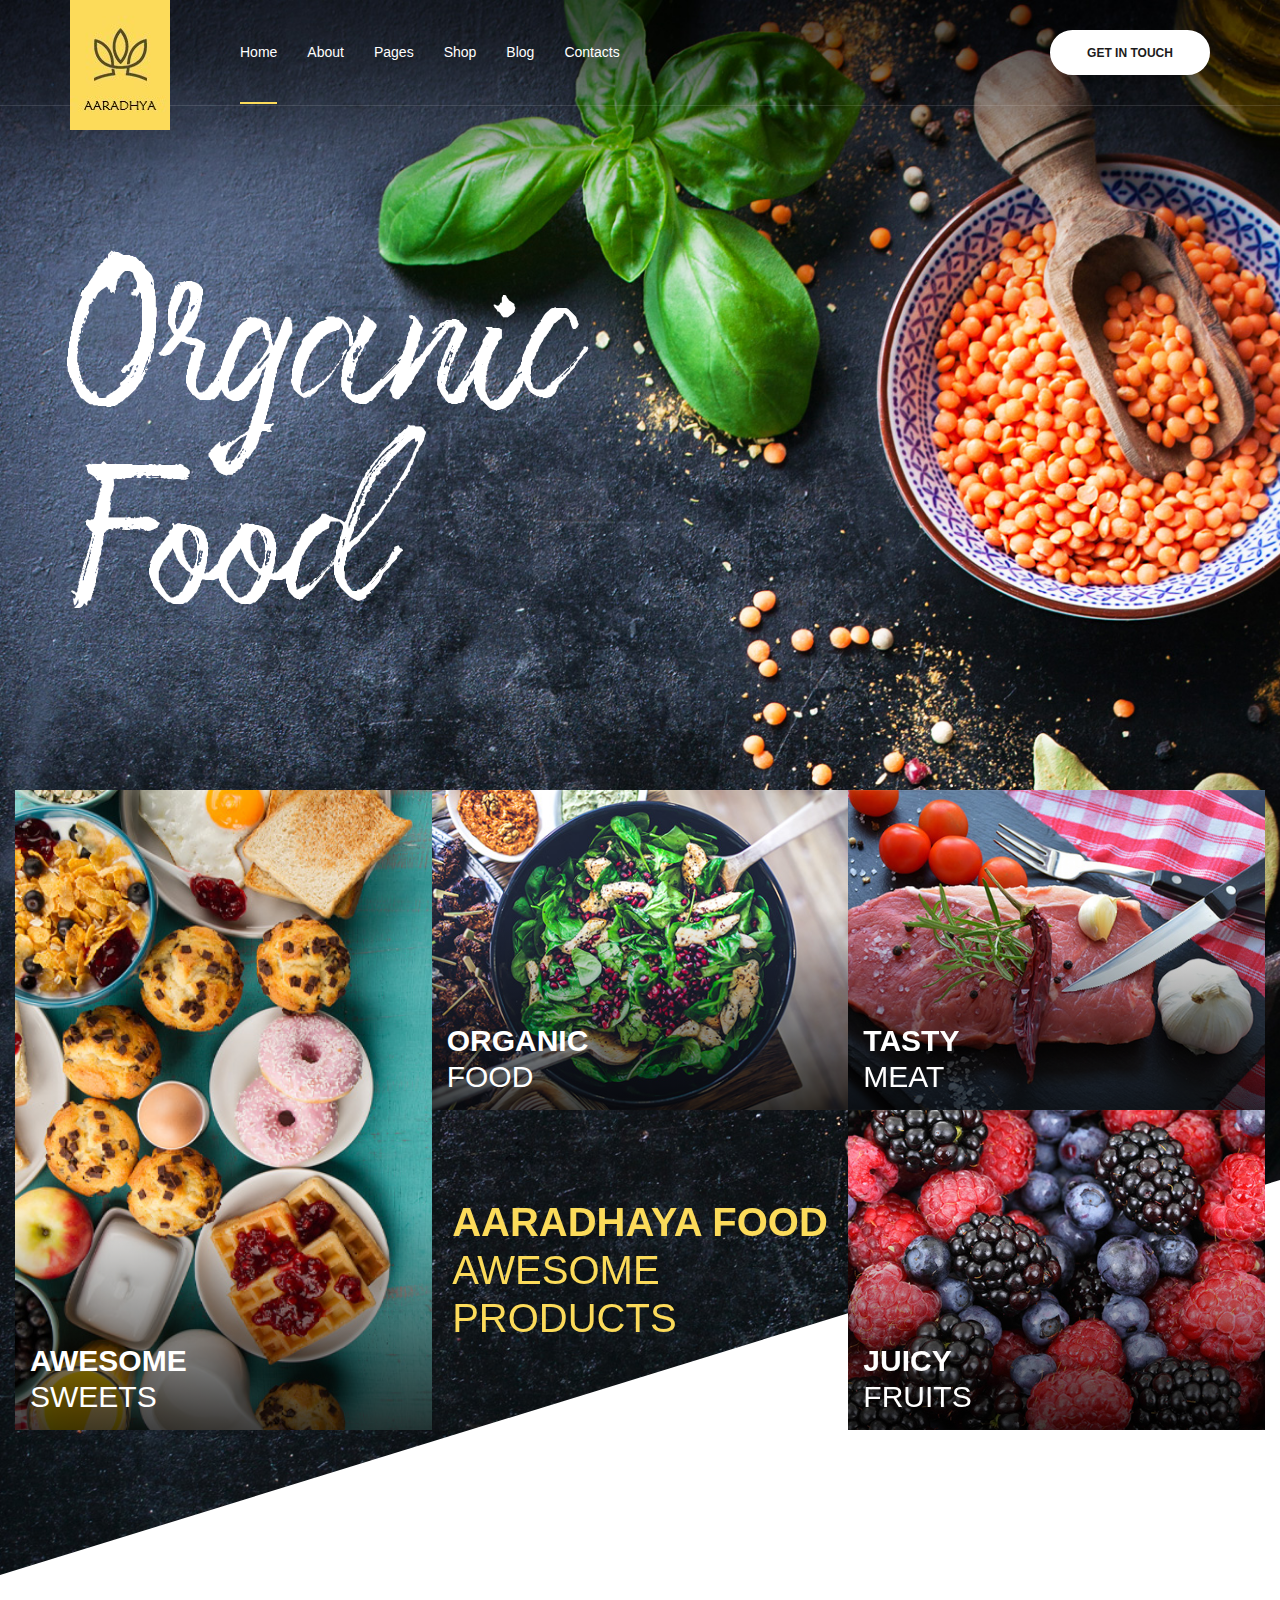
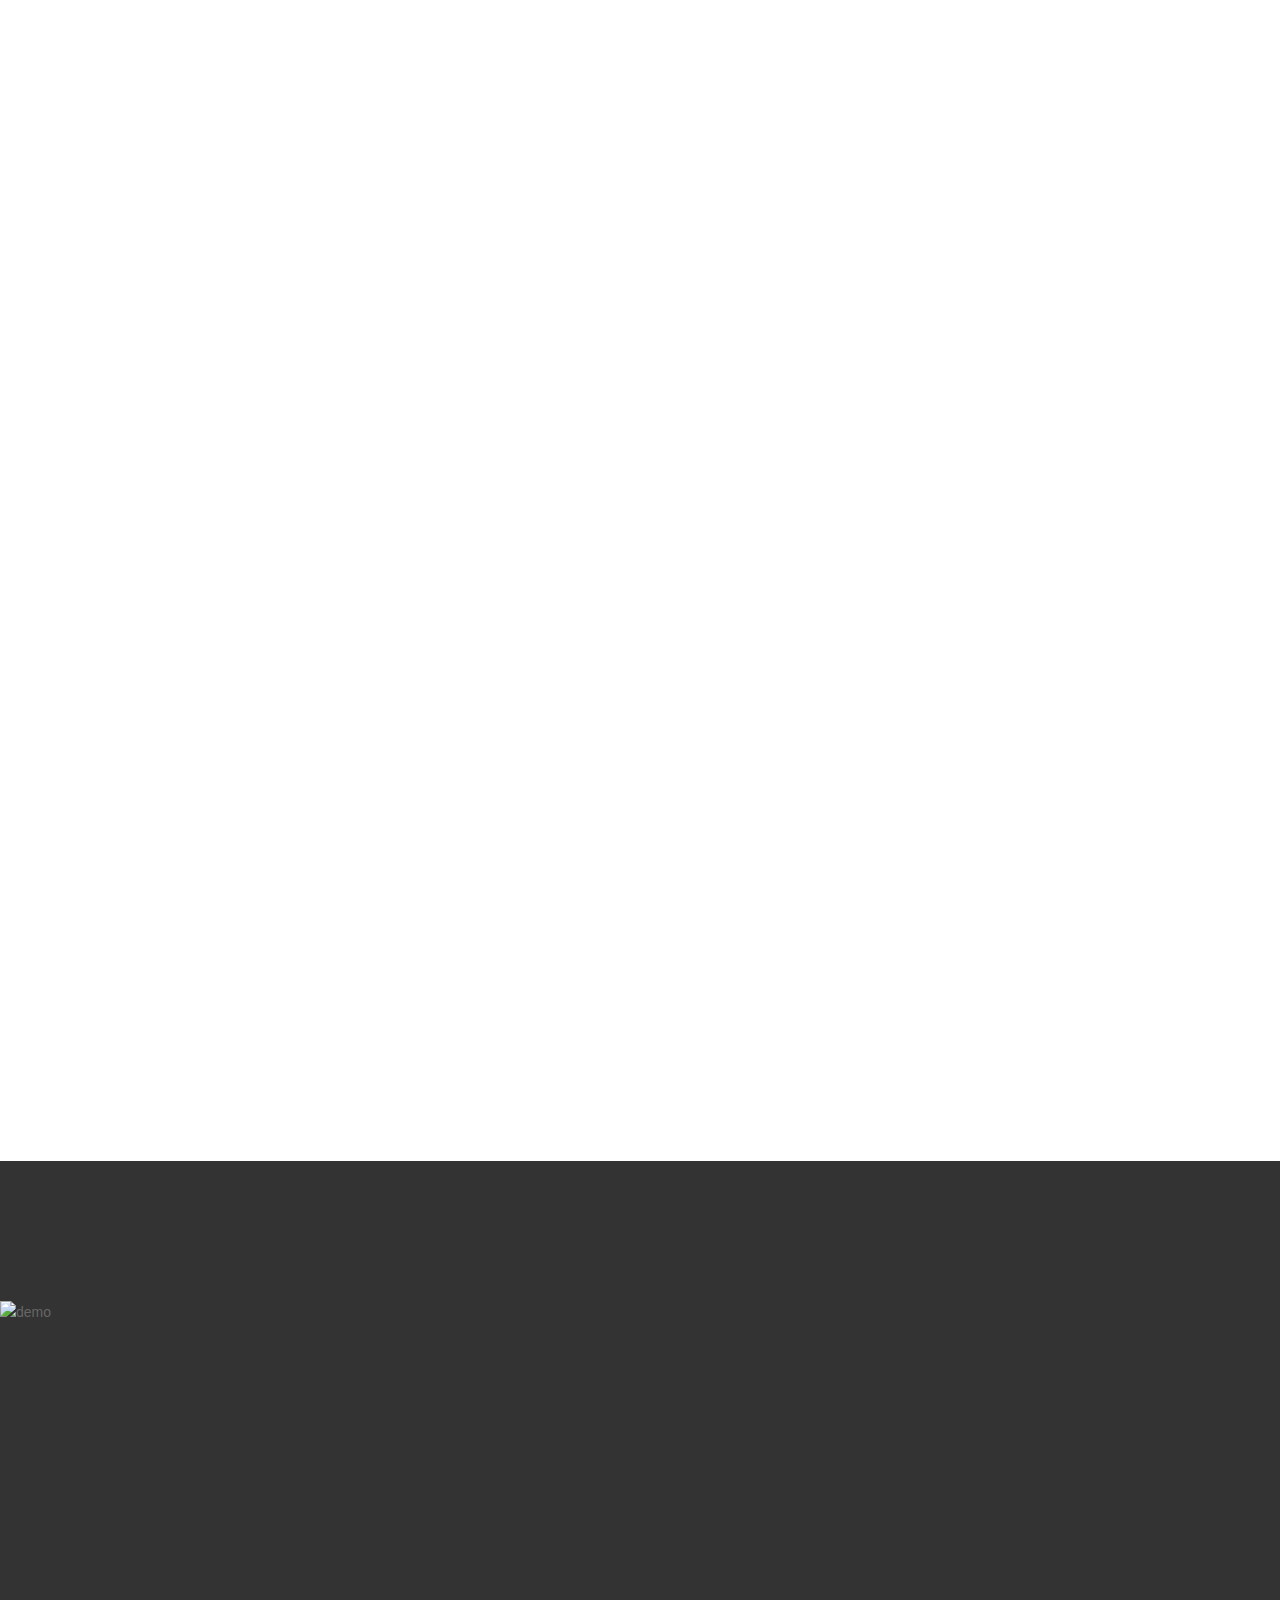
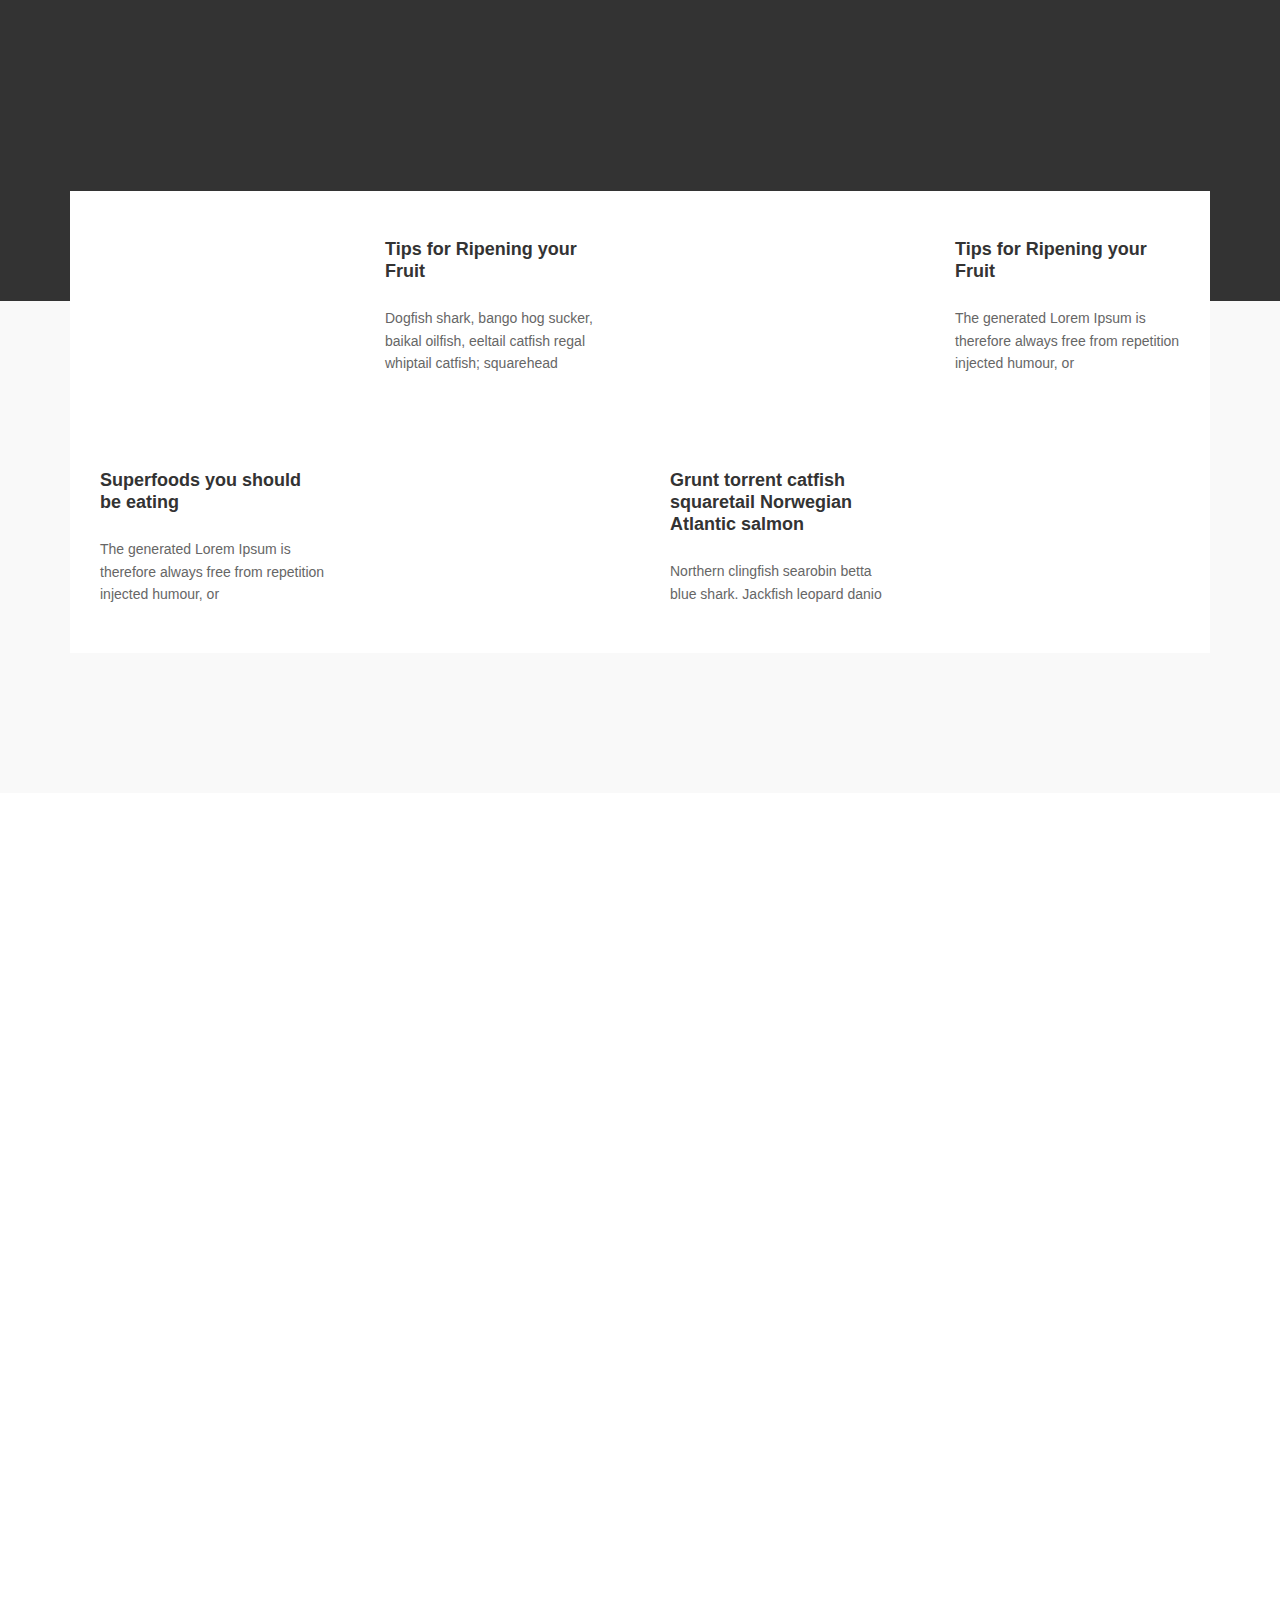
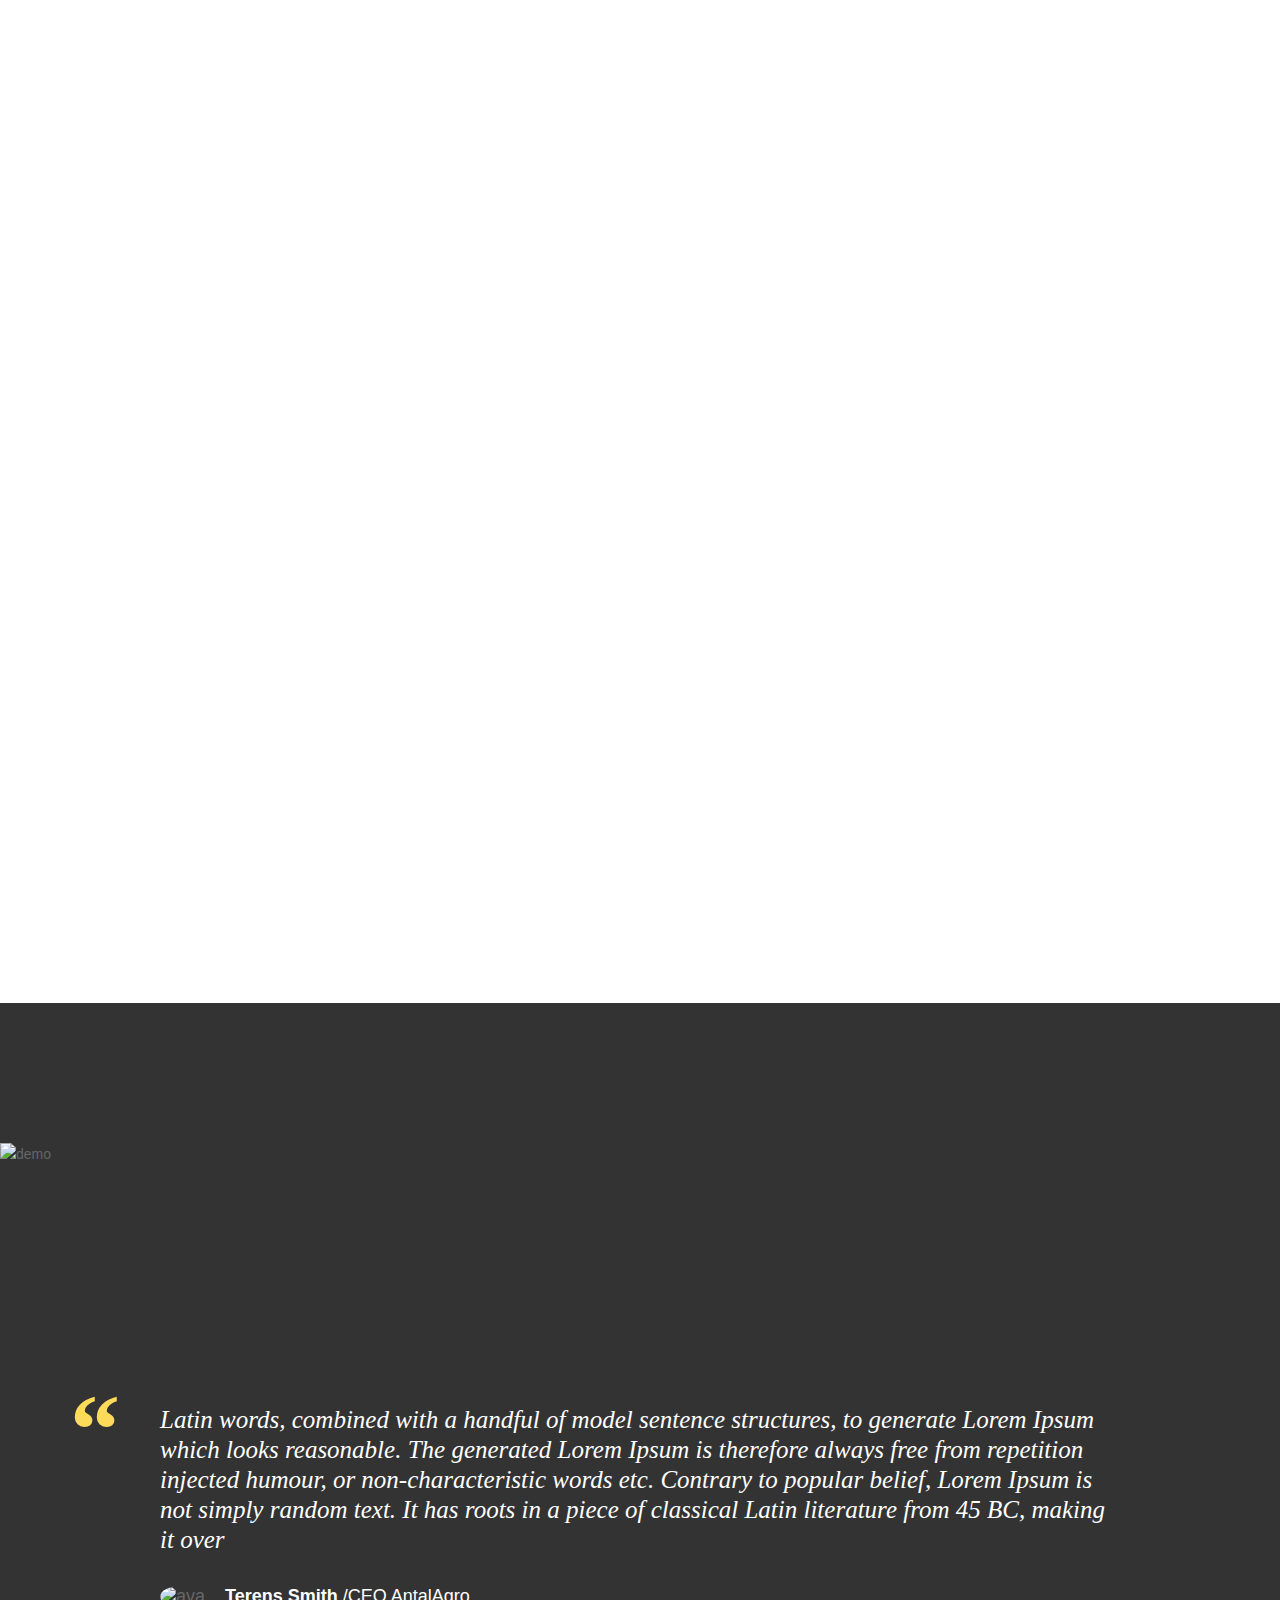
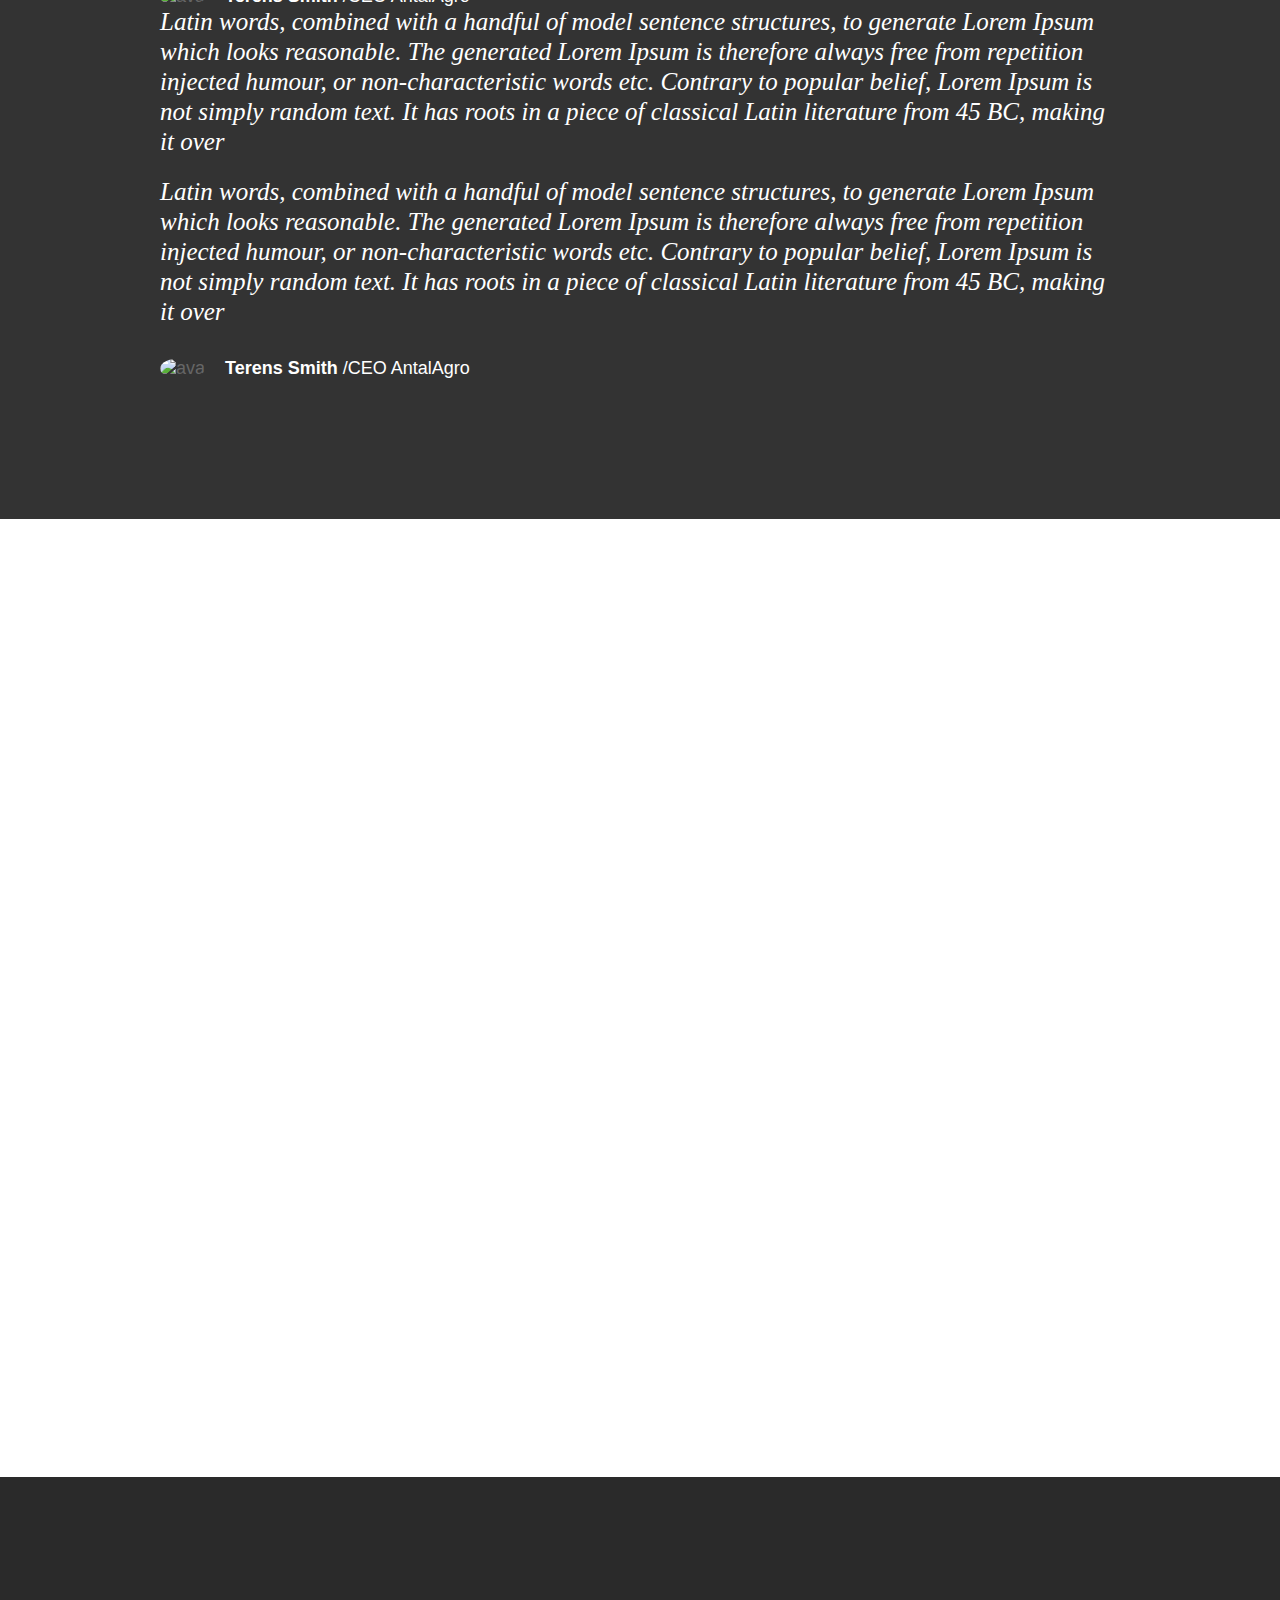
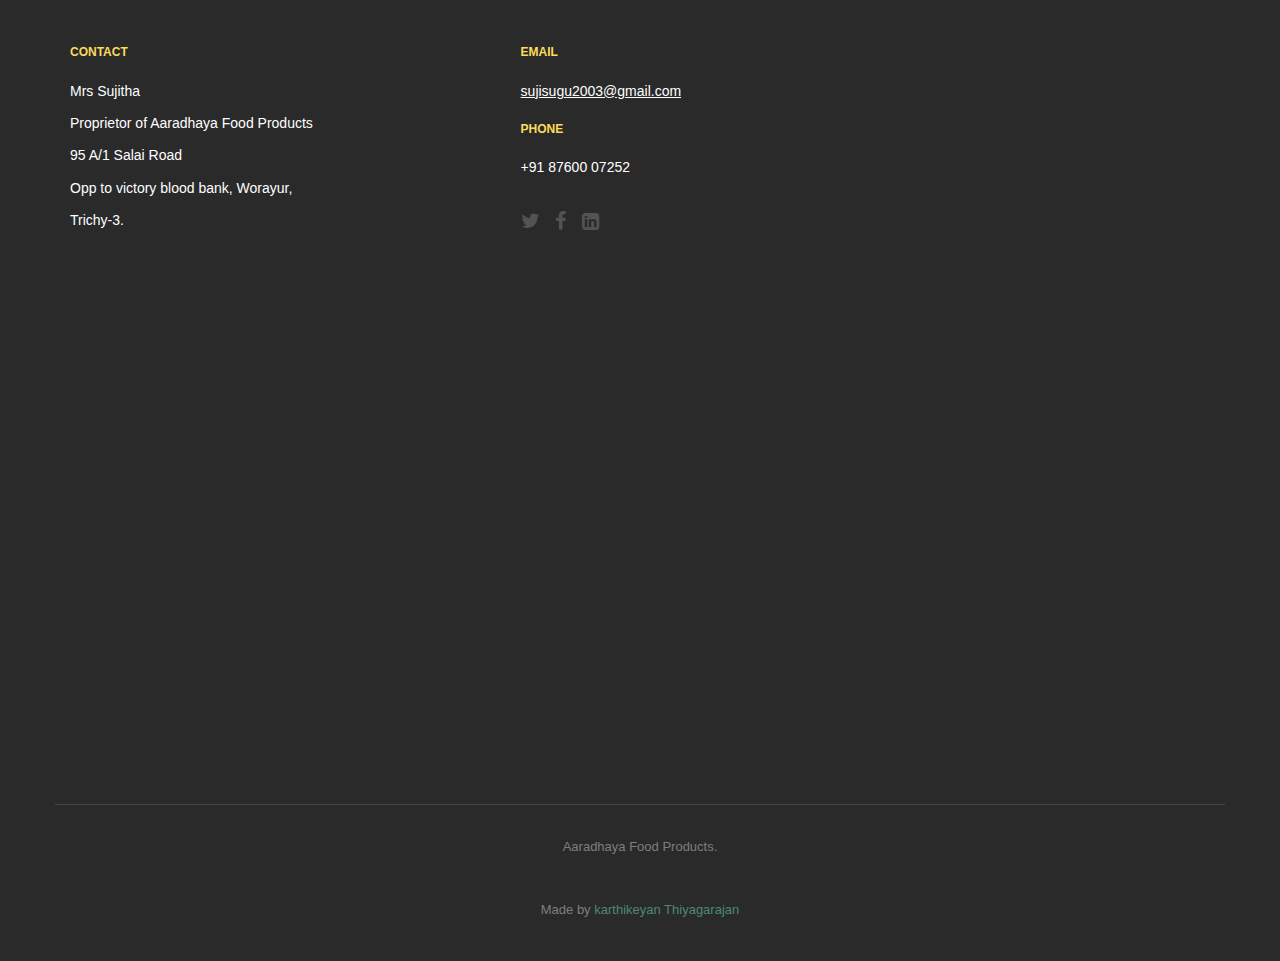
==== commit 01ca19bb: ",map chanhges" ====
--- a/index.html
+++ b/index.html
@@ -1,31 +1,32 @@
 <!DOCTYPE html>
 <html class="no-js" lang="en">
 
-	<head>
-		<title>Aaradhaya Food Products</title>
-		<meta http-equiv="Content-Type" content="text/html; charset=UTF-8">
-
-		<meta name="viewport" content="initial-scale=1.0, user-scalable=no" />
-		<meta name="viewport" content="user-scalable=no, width=device-width, height=device-height, initial-scale=1, maximum-scale=1, minimum-scale=1, minimal-ui" />
-
-		<meta name="theme-color" content="#FCDB5A" />
-		<meta name="msapplication-navbutton-color" content="#FCDB5A" />
-		<meta name="apple-mobile-web-app-status-bar-style" content="#FCDB5A" />
-
-		<!-- Favicons
-		================================================== -->
-		<link rel="shortcut icon" href="img/favicon.ico">
-		<link rel="apple-touch-icon" href="img/apple-touch-icon.png">
-		<link rel="apple-touch-icon" sizes="72x72" href="img/apple-touch-icon-72x72.png">
-		<link rel="apple-touch-icon" sizes="114x114" href="img/apple-touch-icon-114x114.png">
-
-		<!-- Critical styles
-		================================================== -->
-		<link rel="stylesheet" href="css/critical.min.css" type="text/css">
-
-		<!-- Load google font
-		================================================== -->
-		<script type="text/javascript">
+<head>
+    <title>Aaradhaya Food Products</title>
+    <meta http-equiv="Content-Type" content="text/html; charset=UTF-8">
+    
+    <meta name="viewport" content="initial-scale=1.0, user-scalable=no"/>
+    <meta name="viewport"
+          content="user-scalable=no, width=device-width, height=device-height, initial-scale=1, maximum-scale=1, minimum-scale=1, minimal-ui"/>
+    
+    <meta name="theme-color" content="#FCDB5A"/>
+    <meta name="msapplication-navbutton-color" content="#FCDB5A"/>
+    <meta name="apple-mobile-web-app-status-bar-style" content="#FCDB5A"/>
+    
+    <!-- Favicons
+    ================================================== -->
+    <link rel="shortcut icon" href="img/favicon.ico">
+    <link rel="apple-touch-icon" href="img/apple-touch-icon.png">
+    <link rel="apple-touch-icon" sizes="72x72" href="img/apple-touch-icon-72x72.png">
+    <link rel="apple-touch-icon" sizes="114x114" href="img/apple-touch-icon-114x114.png">
+    
+    <!-- Critical styles
+    ================================================== -->
+    <link rel="stylesheet" href="css/critical.min.css" type="text/css">
+    
+    <!-- Load google font
+    ================================================== -->
+    <script type="text/javascript">
 			WebFontConfig = {
 				google: { families: [ 'Open+Sans:300,400,500,600,700,800', 'Raleway:100,400,400i,500,500i,700,700i,900'] }
 			};
@@ -37,106 +38,113 @@
 				var s = document.getElementsByTagName('script')[0];
 				s.parentNode.insertBefore(wf, s);
 			})();
-		</script>
-
-		<!-- Load other scripts
-		================================================== -->
-		<script type="text/javascript">
+		
+    </script>
+    
+    <!-- Load other scripts
+    ================================================== -->
+    <script type="text/javascript">
 			var _html = document.documentElement,
 				isTouch = (('ontouchstart' in _html) || (navigator.msMaxTouchPoints > 0) || (navigator.maxTouchPoints));
 
 			_html.className = _html.className.replace("no-js","js");
 			_html.classList.add( isTouch ? "touch" : "no-touch");
-		</script>
-		<script type="text/javascript" src="js/device.min.js"></script>
-	</head>
+		
+    </script>
+    <script type="text/javascript" src="js/device.min.js"></script>
+</head>
 
-	<body>
-		<div id="app">
-			<!-- start header -->
-			<header id="top-bar" class="top-bar top-bar--style-3">
-				<div class="top-bar__bg" style="background-image: url(img/home_img/home_3_bg.jpg);background-size: cover;background-repeat: no-repeat;background-position: 40% bottom;"></div>
-
-				<div class="container position-relative">
-					<div class="row align-items-center no-gutters">
-
-						<a class="top-bar__logo site-logo" href="index.html">
-							<img class="img-fluid" src="img/site_logo.png" alt="demo" />
-						</a>
-
-						<a id="top-bar__navigation-toggler" class="top-bar__navigation-toggler top-bar__navigation-toggler--light" href="javascript:void(0);"><span></span></a>
-
-						<div id="top-bar__inner" class="top-bar__inner">
-							<div>
-								<nav id="top-bar__navigation" class="top-bar__navigation navigation" role="navigation">
-									<ul>
-										<li class="active">
-											<a href="/food-products.html">Home</a>
-										</li>
-
-										<li>
-											<a href="#about">About</a>
-										</li>
-
-										<li class="">
-											<a href="#">Pages</a>
-
-										</li>
-
-										<li class="">
-											<a href="#">Shop</a>
-
-										
-										</li>
-
-										<li>
-											<a href="#">Blog</a>
-										</li>
-
-										<li>
-											<a href="#footer">Contacts</a>
-										</li>
-
-										<li class="li-btn">
-											<a class="custom-btn custom-btn--small custom-btn--style-5" href="#">Get in Touch</a>
-										</li>
-									</ul>
-								</nav>
-							</div>
-						</div>
-
-					</div>
-				</div>
-			</header>
-			<!-- end header -->
-
-			<!-- start start screen -->
-			<div id="start-screen" class="start-screen start-screen--style-2">
-				<div id="start-screen__bg" class="start-screen__bg" style="background-image: url(img/home_img/home_3_bg.jpg);background-position: 70% 0;"></div>
-
-				<div id="start-screen__content-container" class="start-screen__content-container">
-					<div class="start-screen__content__item is-active  align-items-center">
-						<div class="container">
-							<div class="row">
-								<div class="col-12 col-md-6">
-									<h2 class="__title">Organic Food</h2>
-								</div>
-							</div>
-						</div>
-					</div>
-				</div>
-			</div>
-			<!-- end start screen -->
-
-			<!-- start main -->
-			<main role="main">
-				<!-- Common styles
-				================================================== -->
-				<link rel="stylesheet" href="css/style.min.css" type="text/css">
-
-				<!-- Load lazyLoad scripts
-				================================================== -->
-				<script>
+<body>
+<div id="app">
+    <!-- start header -->
+    <header id="top-bar" class="top-bar top-bar--style-3">
+        <div class="top-bar__bg"
+             style="background-image: url(img/home_img/home_3_bg.jpg);background-size: cover;background-repeat: no-repeat;background-position: 40% bottom;"></div>
+        
+        <div class="container position-relative">
+            <div class="row align-items-center no-gutters">
+                
+                <a class="top-bar__logo site-logo" href="index.html">
+                    <img class="img-fluid" src="img/site_logo.png" alt="demo"/>
+                </a>
+                
+                <a id="top-bar__navigation-toggler"
+                   class="top-bar__navigation-toggler top-bar__navigation-toggler--light"
+                   href="javascript:void(0);"><span></span></a>
+                
+                <div id="top-bar__inner" class="top-bar__inner">
+                    <div>
+                        <nav id="top-bar__navigation" class="top-bar__navigation navigation" role="navigation">
+                            <ul>
+                                <li class="active">
+                                    <a href="/food-products.html">Home</a>
+                                </li>
+                                
+                                <li>
+                                    <a href="#about">About</a>
+                                </li>
+                                
+                                <li class="">
+                                    <a href="#">Pages</a>
+                                
+                                </li>
+                                
+                                <li class="">
+                                    <a href="#">Shop</a>
+                                
+                                
+                                </li>
+                                
+                                <li>
+                                    <a href="#">Blog</a>
+                                </li>
+                                
+                                <li>
+                                    <a href="#footer">Contacts</a>
+                                </li>
+                                
+                                <li class="li-btn">
+                                    <a class="custom-btn custom-btn--small custom-btn--style-5" href="#">Get in
+                                        Touch</a>
+                                </li>
+                            </ul>
+                        </nav>
+                    </div>
+                </div>
+            
+            </div>
+        </div>
+    </header>
+    <!-- end header -->
+    
+    <!-- start start screen -->
+    <div id="start-screen" class="start-screen start-screen--style-2">
+        <div id="start-screen__bg" class="start-screen__bg"
+             style="background-image: url(img/home_img/home_3_bg.jpg);background-position: 70% 0;"></div>
+        
+        <div id="start-screen__content-container" class="start-screen__content-container">
+            <div class="start-screen__content__item is-active  align-items-center">
+                <div class="container">
+                    <div class="row">
+                        <div class="col-12 col-md-6">
+                            <h2 class="__title">Organic Food</h2>
+                        </div>
+                    </div>
+                </div>
+            </div>
+        </div>
+    </div>
+    <!-- end start screen -->
+    
+    <!-- start main -->
+    <main role="main">
+        <!-- Common styles
+        ================================================== -->
+        <link rel="stylesheet" href="css/style.min.css" type="text/css">
+        
+        <!-- Load lazyLoad scripts
+        ================================================== -->
+        <script>
 					(function(w, d){
 						var m = d.getElementsByTagName('main')[0],
 							s = d.createElement("script"),
@@ -173,780 +181,838 @@
 						// m.insertBefore(s, m.firstChild);
 						w.lazyLoadOptions = o;
 					}(window, document));
-				</script>
-
-				<!-- start section -->
-				<section class="section">
-					<div class="container-fluid">
-						<!-- start product promo -->
-						<div class="product-promo product-promo--style-2">
-							<div class="__inner">
-								<div class="row no-gutters  js-isotope"
-									data-isotope-options='{
+				
+        </script>
+        
+        <!-- start section -->
+        <section class="section">
+            <div class="container-fluid">
+                <!-- start product promo -->
+                <div class="product-promo product-promo--style-2">
+                    <div class="__inner">
+                        <div class="row no-gutters  js-isotope"
+                             data-isotope-options='{
 										"itemSelector": ".js-isotope__item",
 										"transitionDuration": "0.8s",
 										"percentPosition": "true",
 										"masonry": { "columnWidth": ".js-isotope__sizer" }
 									}'>
-									
-									<div class="col-12 col-sm-6 col-md-4  js-isotope__sizer"></div>
-
-									<!-- start item -->
-									<div class="col-12 col-sm-6 col-md-4  js-isotope__item">
-										<div class="__item" data-y="2">
-											<figure class="__image">
-												<img src="img/product-preview_img/11.jpg" alt="demo" />
-											</figure>
-
-											<div class="__content">
-												<h3 class="__title">Awesome <br><span>Sweets</span></h3>
-											</div>
-
-											<a class="__link" href="#"></a>
-										</div>
-									</div>
-									<!-- end item -->
-
-									<!-- start item -->
-									<div class="col-12 col-sm-6 col-md-4  js-isotope__item">
-										<div class="__item">
-											<figure class="__image">
-												<img src="img/product-preview_img/12.jpg" alt="demo" />
-											</figure>
-
-											<div class="__content">
-												<h3 class="__title">Organic <br><span>food</span></h3>
-											</div>
-
-											<a class="__link" href="#"></a>
-										</div>
-									</div>
-									<!-- end item -->
-
-									<!-- start item -->
-									<div class="col-12 col-sm-6 col-md-4  js-isotope__item">
-										<div class="__item">
-											<figure class="__image">
-												<img src="img/product-preview_img/13.jpg" alt="demo" />
-											</figure>
-
-											<div class="__content">
-												<h3 class="__title">tasty <br><span>meat</span></h3>
-											</div>
-
-											<a class="__link" href="#"></a>
-										</div>
-									</div>
-									<!-- end item -->
-
-									<!-- start item -->
-									<div class="col-12 col-sm-6 col-md-4  js-isotope__item">
-										<div class="__item">
-											<div class="__content">
-												<h2 class="__title">Aaradhaya Food <br><span>awesome <br>Products</span></h2>
-											</div>
-
-											<a class="__link" href="#"></a>
-										</div>
-									</div>
-									<!-- end item -->
-
-									<!-- start item -->
-									<div class="col-12 col-sm-6 col-md-4  js-isotope__item">
-										<div class="__item">
-											<figure class="__image">
-												<img src="img/product-preview_img/14.jpg" alt="demo" />
-											</figure>
-
-											<div class="__content">
-												<h3 class="__title">Juicy <br><span>Fruits</span></h3>
-											</div>
-
-											<a class="__link" href="#"></a>
-										</div>
-									</div>
-									<!-- end item -->
-								</div>
-							</div>
-						</div>
-						<!-- end product promo -->
-					</div>
-				</section>
-				<!-- end section -->
-
-				<!-- start section -->
-				<section class="section" id="about">
-					<div class="container">
-						<div class="special-offer special-offer--style-3" data-aos="fade" data-aos-duration="600" data-aos-offset="70">
-							<div class="row align-items-center">
-								<div class="col-12 col-lg-6">
-									<figure class="image">
-										<img class="img-fluid  lazy" src="img/blank.gif" data-src="img/img_asd.png" alt="demo" />
-									</figure>
-								</div>
-
-								<div class="col-12 my-3 d-lg-none"></div>
-
-								<div class="col-12 col-lg-6">
-									<h2 class="text">
-										<span style="color: #fcdb5a">Quality</span>
-										<span style="color: #db2985">food is the</span>
-										<span style="color: #72aa41">most important</span>
-										<span style="color: #f2a137">thing in our</span>
-										<span style="color: #4fb1c9">life</span>
-									</h2>
-								</div>
-							</div>
-						</div>
-					</div>
-				</section>
-				<!-- end section -->
-
-				<!-- start section -->
-				<section class="section section--no-pt">
-					<div class="container">
-						<div class="section-heading section-heading--center" data-aos="fade">
-							<h2 class="__title">Aaradhaya Food <span>Services</span></h2>
-
-							<p>Latin words, combined with a handful of model sentence structures, to generate Lorem Ipsum which looks reasonable.</p>
-						</div>
-
-						<!-- start feature -->
-						<div class="feature feature--style-3">
-							<div class="__inner">
-								<div class="row">
-									<!-- start item -->
-									<div class="col-6 col-sm-4 col-lg-2">
-										<div class="__item  text-center" data-aos="fade" data-aos-delay="100" data-aos-offset="100">
-											<i class="__ico">
-												<img class="img-fluid  lazy" src="img/blank.gif" data-src="img/feature_img/15.png" alt="demo" />
-											</i>
-
-											<h5 class="__title">Steak House</h5>
-										</div>
-									</div>
-									<!-- end item -->
-
-									<!-- start item -->
-									<div class="col-6 col-sm-4 col-lg-2">
-										<div class="__item  text-center" data-aos="fade" data-aos-delay="200" data-aos-offset="100">
-											<i class="__ico">
-												<img class="img-fluid  lazy" src="img/blank.gif" data-src="img/feature_img/16.png" alt="demo" />
-											</i>
-
-											<h5 class="__title">Tasty Cereals</h5>
-										</div>
-									</div>
-									<!-- end item -->
-
-									<!-- start item -->
-									<div class="col-6 col-sm-4 col-lg-2">
-										<div class="__item  text-center" data-aos="fade" data-aos-delay="300" data-aos-offset="100">
-											<i class="__ico">
-												<img class="img-fluid  lazy" src="img/blank.gif" data-src="img/feature_img/17.png" alt="demo" />
-											</i>
-
-											<h5 class="__title">Italian Pizza</h5>
-										</div>
-									</div>
-									<!-- end item -->
-
-									<!-- start item -->
-									<div class="col-6 col-sm-4 col-lg-2">
-										<div class="__item  text-center" data-aos="fade" data-aos-delay="400" data-aos-offset="100">
-											<i class="__ico">
-												<img class="img-fluid  lazy" src="img/blank.gif" data-src="img/feature_img/18.png" alt="demo" />
-											</i>
-
-											<h5 class="__title">Vegeterian Burgers</h5>
-										</div>
-									</div>
-									<!-- end item -->
-
-									<!-- start item -->
-									<div class="col-6 col-sm-4 col-lg-2">
-										<div class="__item  text-center" data-aos="fade" data-aos-delay="500" data-aos-offset="100">
-											<i class="__ico">
-												<img class="img-fluid  lazy" src="img/blank.gif" data-src="img/feature_img/19.png" alt="demo" />
-											</i>
-
-											<h5 class="__title">Awesome Cupcake</h5>
-										</div>
-									</div>
-									<!-- end item -->
-
-									<!-- start item -->
-									<div class="col-6 col-sm-4 col-lg-2">
-										<div class="__item  text-center" data-aos="fade" data-aos-delay="600" data-aos-offset="100">
-											<i class="__ico">
-												<img class="img-fluid  lazy" src="img/blank.gif" data-src="img/feature_img/20.png" alt="demo" />
-											</i>
-
-											<h5 class="__title">Vegetables</h5>
-										</div>
-									</div>
-									<!-- end item -->
-								</div>
-							</div>
-						</div>
-						<!-- end feature -->
-					</div>
-				</section>
-				<!-- end section -->
-
-				<!-- start section -->
-				<section class="section section--dark-bg jarallax" data-speed="0.5" data-img-position="50% 80%">
-					<img class="jarallax-img  lazy" data-src="img/bg_3.jpg" alt="demo" />
-
-					<div class="container">
-						<div class="row">
-							<div class="col-12 col-md-8 col-lg-6">
-								<div data-aos="fade-left" data-aos-easing="ease-out-quad" data-aos-duration="700">
-									<h2 class="text-white">Aaradhaya Food Perfect <br><span>farm for you</span></h2>
-
-									<p class="text-white">
-										Latin words, combined with a handful of model sentence structures, to generate Lorem Ipsum which looks reasonable. The generated Lorem Ipsum is therefore always free from repetition injected humour, or non-characteristic words etc.  Contrary to popular belief, Lorem Ipsum is not simply random text. It has roots in a piece of classical Latin literature from 45 BC, making it over 2000 years old.
-									</p>
-
-									<p><a class="custom-btn custom-btn--medium custom-btn--style-4" href="#">Discover</a></p>
-								</div>
-							</div>
-						</div>
-					</div>
-
-					<div class="py-4 py-lg-10"></div>
-				</section>
-				<!-- end section -->
-
-				<!-- start section -->
-				<section class="section section--no-pt section--gray-bg">
-					<div class="container">
-						<div class="recipes">
-							<div class="__inner">
-								<div class="row no-gutters">
-									<!-- start item -->
-									<div class="col-12 col-lg-6">
-										<div class="__item">
-											<div class="row no-gutters align-items-center">
-												<div class="col-12 col-md-6 align-self-md-stretch">
-													<figure class="__image">
-														<img class="lazy" src="img/recipes_img/1.jpg" data-src="img/recipes_img/1.jpg" alt="demo" />
-													</figure>
-												</div>
-
-												<div class="col-12 col-md-6">
-													<div class="__content">
-														<h3 class="__title h5"><a href="blog_details.html">Tips for Ripening your Fruit</a></h3>
-
-														<p>
-															Dogfish shark, bango hog sucker, baikal oilfish, eeltail catfish regal whiptail catfish; squarehead 
-														</p>
-													</div>
-												</div>
-											</div>
-										</div>
-
-										<div class="__item">
-											<div class="row flex-md-row-reverse no-gutters align-items-center">
-												<div class="col-12 col-md-6 align-self-md-stretch">
-													<figure class="__image">
-														<img class="lazy" src="img/blank.gif" data-src="img/recipes_img/3.jpg" alt="demo" />
-													</figure>
-												</div>
-
-												<div class="col-12 col-md-6">
-													<div class="__content">
-														<h3 class="__title h5"><a href="blog_details.html">Superfoods you should be eating</a></h3>
-
-														<p>
-															The generated Lorem Ipsum is therefore always free from repetition injected humour, or 
-														</p>
-													</div>
-												</div>
-											</div>
-										</div>
-									</div>
-									<!-- end item -->
-
-									<!-- start item -->
-									<div class="col-12 col-lg-6">
-										<div class="__item">
-											<div class="row no-gutters align-items-center">
-												<div class="col-12 col-md-6 align-self-md-stretch">
-													<figure class="__image">
-														<img class="lazy" src="img/blank.gif" data-src="img/recipes_img/2.jpg" alt="demo" />
-													</figure>
-												</div>
-
-												<div class="col-12 col-md-6">
-													<div class="__content">
-														<h3 class="__title h5"><a href="blog_details.html">Tips for Ripening your Fruit</a></h3>
-
-														<p>
-															The generated Lorem Ipsum is therefore always free from repetition injected humour, or 
-														</p>
-													</div>
-												</div>
-											</div>
-										</div>
-
-										<div class="__item">
-											<div class="row flex-md-row-reverse no-gutters align-items-center">
-												<div class="col-12 col-md-6 align-self-md-stretch">
-													<figure class="__image">
-														<img class="lazy" src="img/blank.gif" data-src="img/recipes_img/4.jpg" alt="demo" />
-													</figure>
-												</div>
-
-												<div class="col-12 col-md-6">
-													<div class="__content">
-														<h3 class="__title h5"><a href="blog_details.html">Grunt torrent catfish squaretail Norwegian Atlantic salmon</a></h3>
-
-														<p>
-															Northern clingfish searobin betta blue shark. Jackfish leopard danio
-														</p>
-													</div>
-												</div>
-											</div>
-										</div>
-									</div>
-									<!-- end item -->
-								</div>
-							</div>
-						</div>
-					</div>
-				</section>
-				<!-- end section -->
-
-				<!-- start section -->
-				<section class="section section--no-pt section--no-pb">
-					<!-- start banner simple -->
-					<div class="simple-banner simple-banner--style-3" data-aos="fade" data-aos-offset="50">
-
-						<div class="__label" data-aos="zoom-in" data-delay="700">
-							<img class="lazy" data-src="img/banner_label_2.png" alt="demo" />
-						</div>
-
-						<div class="container">
-							<div class="row">
-								<div class="col">
-									<div class="__inner">
-										<div class="row">
-											<div class="col-lg-5">
-												<div class="banner__text" data-aos="fade" data-delay="500">
-													<h2 class="__title">Tasty Cakes</h2>
-												</div>
-											</div>
-										</div>
-									</div>
-								</div>
-							</div>
-						</div>
-					</div>
-					<!-- end banner simple -->
-				</section>
-				<!-- end section -->
-
-				<!-- start section -->
-				<section class="section">
-					<div class="container">
-						<div class="section-heading section-heading--center" data-aos="fade">
-							<h2 class="__title">Aaradhaya Food <span>Progress</span></h2>
-
-							<p>Latin words, combined with a handful of model sentence structures, to generate Lorem Ipsum which looks reasonable.</p>
-						</div>
-
-						<!-- start counters -->
-						<div class="counter">
-							<div class="__inner">
-								<div class="row justify-content-sm-center">
-									<!-- start item -->
-									<div class="col-12 col-sm-8 col-md-6 col-lg-5 col-xl-3">
-										<div class="__item" data-aos="zoom-in" data-aos-duration="350" data-aos-delay="150">
-											<div class="d-table">
-												<div class="d-table-cell align-middle">
-													<i class="__ico">
-														<img class="img-fluid  lazy" src="img/blank.gif" data-src="img/ico/ico_count_8.png" alt="demo" />
-													</i>
-												</div>
-
-												<div class="d-table-cell align-middle">
-													<p class="__count js-count" data-from="0" data-to="350">350</p>
-
-													<p class="__title">Muffins</p>
-												</div>
-											</div>
-										</div>
-									</div>
-									<!-- end item -->
-
-									<!-- start item -->
-									<div class="col-12 col-sm-8 col-md-6 col-lg-5 col-xl-3">
-										<div class="__item" data-aos="zoom-in" data-aos-duration="350" data-aos-delay="300">
-											<div class="d-table">
-												<div class="d-table-cell align-middle">
-													<i class="__ico">
-														<img class="img-fluid  lazy" src="img/blank.gif" data-src="img/ico/ico_count_9.png" alt="demo" />
-													</i>
-												</div>
-
-												<div class="d-table-cell align-middle">
-													<p class="__count js-count" data-from="0" data-to="158">158</p>
-
-													<p class="__title">Cakes</p>
-												</div>
-											</div>
-										</div>
-									</div>
-									<!-- end item -->
-
-									<!-- start item -->
-									<div class="col-12 col-sm-8 col-md-6 col-lg-5 col-xl-3">
-										<div class="__item" data-aos="zoom-in" data-aos-duration="350" data-aos-delay="450">
-											<div class="d-table">
-												<div class="d-table-cell align-middle">
-													<i class="__ico">
-														<img class="img-fluid  lazy" src="img/blank.gif" data-src="img/ico/ico_count_10.png" alt="demo" />
-													</i>
-												</div>
-
-												<div class="d-table-cell align-middle">
-													<p class="__count js-count" data-from="0" data-to="500">500</p>
-
-													<p class="__title">Cupcakes</p>
-												</div>
-											</div>
-										</div>
-									</div>
-									<!-- end item -->
-
-									<!-- start item -->
-									<div class="col-12 col-sm-8 col-md-6 col-lg-5 col-xl-3">
-										<div class="__item" data-aos="zoom-in" data-aos-duration="350" data-aos-delay="600">
-											<div class="d-table">
-												<div class="d-table-cell align-middle">
-													<i class="__ico">
-														<img class="img-fluid  lazy" src="img/blank.gif" data-src="img/ico/ico_count_11.png" alt="demo" />
-													</i>
-												</div>
-
-												<div class="d-table-cell align-middle">
-													<p class="__count js-count" data-from="0" data-to="685">685</p>
-
-													<p class="__title">Doughnut</p>
-												</div>
-											</div>
-										</div>
-									</div>
-									<!-- end item -->
-								</div>
-							</div>
-						</div>
-						<!-- end counters -->
-					</div>
-				</section>
-				<!-- end section -->
-
-				<!-- start section -->
-				<section class="section section--no-pt section--no-pb">
-					<div class="gallery gallery--style-3">
-						<div class="__inner">
-							<div class="row no-gutters">
-								<!-- start item -->
-								<div class="col-12 col-sm-6 col-md-4 col-xl-3">
-									<div class="__item">
-										<figure class="__image">
-											<img class="lazy" src="img/blank.gif" data-src="img/gallery_img/13.jpg" alt="demo"/>
-
-											<div class="__content">
-												<h5 class="__content__title">Testy Jam</h5>
-											</div>
-
-											<a class="__link" data-fancybox="gallery" href="img/gallery_img/13.jpg"></a>
-										</figure>
-									</div>
-								</div>
-								<!-- end item -->
-
-								<!-- start item -->
-								<div class="col-12 col-sm-6 col-md-4 col-xl-3">
-									<div class="__item">
-										<figure class="__image">
-											<img class="lazy" src="img/blank.gif" data-src="img/gallery_img/14.jpg" alt="demo"/>
-
-											<div class="__content">
-												<h5 class="__content__title">Cristmas Sweets</h5>
-											</div>
-
-											<a class="__link" data-fancybox="gallery" href="img/gallery_img/14.jpg"></a>
-										</figure>
-									</div>
-								</div>
-								<!-- end item -->
-
-								<!-- start item -->
-								<div class="col-12 col-sm-6 col-md-4 col-xl-3">
-									<div class="__item">
-										<figure class="__image">
-											<img class="lazy" src="img/blank.gif" data-src="img/gallery_img/15.jpg" alt="demo"/>
-
-											<div class="__content">
-												<h5 class="__content__title">Awesome Dishes</h5>
-											</div>
-
-											<a class="__link" data-fancybox="gallery" href="img/gallery_img/15.jpg"></a>
-										</figure>
-									</div>
-								</div>
-								<!-- end item -->
-
-								<!-- start item -->
-								<div class="col-12 col-sm-6 col-md-4 col-xl-3">
-									<div class="__item">
-										<figure class="__image">
-											<img class="lazy" src="img/blank.gif" data-src="img/gallery_img/16.jpg" alt="demo"/>
-
-											<div class="__content">
-												<h5 class="__content__title">Tasty Desert</h5>
-											</div>
-
-											<a class="__link" data-fancybox="gallery" href="img/gallery_img/16.jpg"></a>
-										</figure>
-									</div>
-								</div>
-								<!-- end item -->
-
-								<!-- start item -->
-								<div class="col-12 col-sm-6 col-md-4 col-xl-3">
-									<div class="__item">
-										<figure class="__image">
-											<img class="lazy" src="img/blank.gif" data-src="img/gallery_img/17.jpg" alt="demo"/>
-
-											<div class="__content">
-												<h5 class="__content__title">Nuts</h5>
-											</div>
-
-											<a class="__link" data-fancybox="gallery" href="img/gallery_img/17.jpg"></a>
-										</figure>
-									</div>
-								</div>
-								<!-- end item -->
-
-								<!-- start item -->
-								<div class="col-12 col-sm-6 col-md-4 col-xl-3">
-									<div class="__item">
-										<figure class="__image">
-											<img class="lazy" src="img/blank.gif" data-src="img/gallery_img/18.jpg" alt="demo"/>
-
-											<div class="__content">
-												<h5 class="__content__title">Jam</h5>
-											</div>
-
-											<a class="__link" data-fancybox="gallery" href="img/gallery_img/18.jpg"></a>
-										</figure>
-									</div>
-								</div>
-								<!-- end item -->
-
-								<!-- start item -->
-								<div class="col-12 col-sm-6 col-md-4 col-xl-3">
-									<div class="__item">
-										<figure class="__image">
-											<img class="lazy" src="img/blank.gif" data-src="img/gallery_img/19.jpg" alt="demo"/>
-
-											<div class="__content">
-												<h5 class="__content__title">Honey</h5>
-											</div>
-
-											<a class="__link" data-fancybox="gallery" href="img/gallery_img/19.jpg"></a>
-										</figure>
-									</div>
-								</div>
-								<!-- end item -->
-
-								<!-- start item -->
-								<div class="col-12 col-sm-6 col-md-4 col-xl-3">
-									<div class="__item">
-										<figure class="__image">
-											<img class="lazy" src="img/blank.gif" data-src="img/gallery_img/20.jpg" alt="demo"/>
-
-											<div class="__content">
-												<h5 class="__content__title">Bread</h5>
-											</div>
-
-											<a class="__link" data-fancybox="gallery" href="img/gallery_img/20.jpg"></a>
-										</figure>
-									</div>
-								</div>
-								<!-- end item -->
-							</div>
-						</div>
-					</div>
-				</section>
-				<!-- end section -->
-
-				<!-- start section -->
-				<section class="section section--dark-bg section--review jarallax" data-speed="0.5" data-img-position="50% 80%">
-					<img class="jarallax-img  lazy" data-src="img/bg_2.jpg" alt="demo" />
-
-					<div class="container">
-						<div class="section-heading section-heading--white section-heading--center" data-aos="fade">
-							<h2 class="__title">People says <span>about Aaradhaya Food Products</span></h2>
-
-							<p>Latin words, combined with a handful of model sentence structures, to generate Lorem Ipsum which looks reasonable.</p>
-						</div>
-
-						<!-- start review -->
-						<div class="review review--slider">
-							<div class="js-slick" data-slick='{"autoplay": true, "arrows": false, "dots": true, "speed": 1000}'>
-								<!-- start item -->
-								<div class="review__item">
-									<div class="review__item__text">
-										<p>
-											<i>Latin words, combined with a handful of model sentence structures, to generate Lorem Ipsum which looks reasonable. The generated Lorem Ipsum is therefore always free from repetition injected humour, or non-characteristic words etc.  Contrary to popular belief, Lorem Ipsum is not simply random text. It has roots in a piece of classical Latin literature from 45 BC, making it over</i>
-										</p>
-									</div>
-
-									<div class="review__item__author  d-table">
-										<div class="d-table-cell align-middle">
-											<div class="review__item__author-image">
-												<img class="circled" src="img/ava.png" alt="ava" />
-											</div>
-										</div>
-
-										<div class="d-table-cell align-middle">
-											<span class="review__item__author-name"><strong>Terens Smith</strong></span>
-											<span class="review__item__author-position">/CEO AntalAgro</span>
-										</div>
-									</div>
-								</div>
-								<!-- end item -->
-
-								<!-- start item -->
-								<div class="review__item">
-									<div class="review__item__text">
-										<p>
-											<i>Latin words, combined with a handful of model sentence structures, to generate Lorem Ipsum which looks reasonable. The generated Lorem Ipsum is therefore always free from repetition injected humour, or non-characteristic words etc.  Contrary to popular belief, Lorem Ipsum is not simply random text. It has roots in a piece of classical Latin literature from 45 BC, making it over</i>
-										</p>
-
-										<p>
-											<i>Latin words, combined with a handful of model sentence structures, to generate Lorem Ipsum which looks reasonable. The generated Lorem Ipsum is therefore always free from repetition injected humour, or non-characteristic words etc.  Contrary to popular belief, Lorem Ipsum is not simply random text. It has roots in a piece of classical Latin literature from 45 BC, making it over</i>
-										</p>
-									</div>
-
-									<div class="review__item__author  d-table">
-										<div class="d-table-cell align-middle">
-											<div class="review__item__author-image">
-												<img class="circled" src="img/ava.png" alt="ava" />
-											</div>
-										</div>
-
-										<div class="d-table-cell align-middle">
-											<span class="review__item__author-name"><strong>Terens Smith</strong></span>
-											<span class="review__item__author-position">/CEO AntalAgro</span>
-										</div>
-									</div>
-								</div>
-								<!-- end item -->
-							</div>
-						</div>
-						<!-- start review -->
-					</div>
-				</section>
-				<!-- end section -->
-
-				<!-- start section -->
-				<section class="section section--no-pb">
-					<div class="container">
-						<div class="section-heading section-heading--center" data-aos="fade">
-							<h2 class="__title">Blog <span>Posts</span></h2>
-
-							<p>Latin words, combined with a handful of model sentence structures, to generate Lorem Ipsum which looks reasonable.</p>
-						</div>
-
-						<!-- start posts -->
-						<div class="posts posts--style-2">
-							<div class="__inner">
-								<div class="row">
-									<!-- start item -->
-									<div class="col-12 col-sm-6 col-lg-4">
-										<div class="__item __item--preview" data-aos="flip-up" data-aos-delay="100" data-aos-offset="0">
-											<figure class="__image">
-												<img class="lazy" src="img/blank.gif" data-src="img/posts_img/7.jpg" alt="demo" />
-
-												<span class="__overlay"></span>
-
-												<div class="__content">
+                            
+                            <div class="col-12 col-sm-6 col-md-4  js-isotope__sizer"></div>
+                            
+                            <!-- start item -->
+                            <div class="col-12 col-sm-6 col-md-4  js-isotope__item">
+                                <div class="__item" data-y="2">
+                                    <figure class="__image">
+                                        <img src="img/product-preview_img/11.jpg" alt="demo"/>
+                                    </figure>
+                                    
+                                    <div class="__content">
+                                        <h3 class="__title">Awesome <br><span>Sweets</span></h3>
+                                    </div>
+                                    
+                                    <a class="__link" href="#"></a>
+                                </div>
+                            </div>
+                            <!-- end item -->
+                            
+                            <!-- start item -->
+                            <div class="col-12 col-sm-6 col-md-4  js-isotope__item">
+                                <div class="__item">
+                                    <figure class="__image">
+                                        <img src="img/product-preview_img/12.jpg" alt="demo"/>
+                                    </figure>
+                                    
+                                    <div class="__content">
+                                        <h3 class="__title">Organic <br><span>food</span></h3>
+                                    </div>
+                                    
+                                    <a class="__link" href="#"></a>
+                                </div>
+                            </div>
+                            <!-- end item -->
+                            
+                            <!-- start item -->
+                            <div class="col-12 col-sm-6 col-md-4  js-isotope__item">
+                                <div class="__item">
+                                    <figure class="__image">
+                                        <img src="img/product-preview_img/13.jpg" alt="demo"/>
+                                    </figure>
+                                    
+                                    <div class="__content">
+                                        <h3 class="__title">tasty <br><span>meat</span></h3>
+                                    </div>
+                                    
+                                    <a class="__link" href="#"></a>
+                                </div>
+                            </div>
+                            <!-- end item -->
+                            
+                            <!-- start item -->
+                            <div class="col-12 col-sm-6 col-md-4  js-isotope__item">
+                                <div class="__item">
+                                    <div class="__content">
+                                        <h2 class="__title">Aaradhaya Food <br><span>awesome <br>Products</span></h2>
+                                    </div>
+                                    
+                                    <a class="__link" href="#"></a>
+                                </div>
+                            </div>
+                            <!-- end item -->
+                            
+                            <!-- start item -->
+                            <div class="col-12 col-sm-6 col-md-4  js-isotope__item">
+                                <div class="__item">
+                                    <figure class="__image">
+                                        <img src="img/product-preview_img/14.jpg" alt="demo"/>
+                                    </figure>
+                                    
+                                    <div class="__content">
+                                        <h3 class="__title">Juicy <br><span>Fruits</span></h3>
+                                    </div>
+                                    
+                                    <a class="__link" href="#"></a>
+                                </div>
+                            </div>
+                            <!-- end item -->
+                        </div>
+                    </div>
+                </div>
+                <!-- end product promo -->
+            </div>
+        </section>
+        <!-- end section -->
+        
+        <!-- start section -->
+        <section class="section" id="about">
+            <div class="container">
+                <div class="special-offer special-offer--style-3" data-aos="fade" data-aos-duration="600"
+                     data-aos-offset="70">
+                    <div class="row align-items-center">
+                        <div class="col-12 col-lg-6">
+                            <figure class="image">
+                                <img class="img-fluid  lazy" src="img/blank.gif" data-src="img/img_asd.png" alt="demo"/>
+                            </figure>
+                        </div>
+                        
+                        <div class="col-12 my-3 d-lg-none"></div>
+                        
+                        <div class="col-12 col-lg-6">
+                            <h2 class="text">
+                                <span style="color: #fcdb5a">Quality</span>
+                                <span style="color: #db2985">food is the</span>
+                                <span style="color: #72aa41">most important</span>
+                                <span style="color: #f2a137">thing in our</span>
+                                <span style="color: #4fb1c9">life</span>
+                            </h2>
+                        </div>
+                    </div>
+                </div>
+            </div>
+        </section>
+        <!-- end section -->
+        
+        <!-- start section -->
+        <section class="section section--no-pt">
+            <div class="container">
+                <div class="section-heading section-heading--center" data-aos="fade">
+                    <h2 class="__title">Aaradhaya Food <span>Services</span></h2>
+                    
+                    <p>Latin words, combined with a handful of model sentence structures, to generate Lorem Ipsum which
+                        looks reasonable.</p>
+                </div>
+                
+                <!-- start feature -->
+                <div class="feature feature--style-3">
+                    <div class="__inner">
+                        <div class="row">
+                            <!-- start item -->
+                            <div class="col-6 col-sm-4 col-lg-2">
+                                <div class="__item  text-center" data-aos="fade" data-aos-delay="100"
+                                     data-aos-offset="100">
+                                    <i class="__ico">
+                                        <img class="img-fluid  lazy" src="img/blank.gif"
+                                             data-src="img/feature_img/15.png" alt="demo"/>
+                                    </i>
+                                    
+                                    <h5 class="__title">Steak House</h5>
+                                </div>
+                            </div>
+                            <!-- end item -->
+                            
+                            <!-- start item -->
+                            <div class="col-6 col-sm-4 col-lg-2">
+                                <div class="__item  text-center" data-aos="fade" data-aos-delay="200"
+                                     data-aos-offset="100">
+                                    <i class="__ico">
+                                        <img class="img-fluid  lazy" src="img/blank.gif"
+                                             data-src="img/feature_img/16.png" alt="demo"/>
+                                    </i>
+                                    
+                                    <h5 class="__title">Tasty Cereals</h5>
+                                </div>
+                            </div>
+                            <!-- end item -->
+                            
+                            <!-- start item -->
+                            <div class="col-6 col-sm-4 col-lg-2">
+                                <div class="__item  text-center" data-aos="fade" data-aos-delay="300"
+                                     data-aos-offset="100">
+                                    <i class="__ico">
+                                        <img class="img-fluid  lazy" src="img/blank.gif"
+                                             data-src="img/feature_img/17.png" alt="demo"/>
+                                    </i>
+                                    
+                                    <h5 class="__title">Italian Pizza</h5>
+                                </div>
+                            </div>
+                            <!-- end item -->
+                            
+                            <!-- start item -->
+                            <div class="col-6 col-sm-4 col-lg-2">
+                                <div class="__item  text-center" data-aos="fade" data-aos-delay="400"
+                                     data-aos-offset="100">
+                                    <i class="__ico">
+                                        <img class="img-fluid  lazy" src="img/blank.gif"
+                                             data-src="img/feature_img/18.png" alt="demo"/>
+                                    </i>
+                                    
+                                    <h5 class="__title">Vegeterian Burgers</h5>
+                                </div>
+                            </div>
+                            <!-- end item -->
+                            
+                            <!-- start item -->
+                            <div class="col-6 col-sm-4 col-lg-2">
+                                <div class="__item  text-center" data-aos="fade" data-aos-delay="500"
+                                     data-aos-offset="100">
+                                    <i class="__ico">
+                                        <img class="img-fluid  lazy" src="img/blank.gif"
+                                             data-src="img/feature_img/19.png" alt="demo"/>
+                                    </i>
+                                    
+                                    <h5 class="__title">Awesome Cupcake</h5>
+                                </div>
+                            </div>
+                            <!-- end item -->
+                            
+                            <!-- start item -->
+                            <div class="col-6 col-sm-4 col-lg-2">
+                                <div class="__item  text-center" data-aos="fade" data-aos-delay="600"
+                                     data-aos-offset="100">
+                                    <i class="__ico">
+                                        <img class="img-fluid  lazy" src="img/blank.gif"
+                                             data-src="img/feature_img/20.png" alt="demo"/>
+                                    </i>
+                                    
+                                    <h5 class="__title">Vegetables</h5>
+                                </div>
+                            </div>
+                            <!-- end item -->
+                        </div>
+                    </div>
+                </div>
+                <!-- end feature -->
+            </div>
+        </section>
+        <!-- end section -->
+        
+        <!-- start section -->
+        <section class="section section--dark-bg jarallax" data-speed="0.5" data-img-position="50% 80%">
+            <img class="jarallax-img  lazy" data-src="img/bg_3.jpg" alt="demo"/>
+            
+            <div class="container">
+                <div class="row">
+                    <div class="col-12 col-md-8 col-lg-6">
+                        <div data-aos="fade-left" data-aos-easing="ease-out-quad" data-aos-duration="700">
+                            <h2 class="text-white">Aaradhaya Food Perfect <br><span>farm for you</span></h2>
+                            
+                            <p class="text-white">
+                                Latin words, combined with a handful of model sentence structures, to generate Lorem
+                                Ipsum which looks reasonable. The generated Lorem Ipsum is therefore always free from
+                                repetition injected humour, or non-characteristic words etc. Contrary to popular belief,
+                                Lorem Ipsum is not simply random text. It has roots in a piece of classical Latin
+                                literature from 45 BC, making it over 2000 years old.
+                            </p>
+                            
+                            <p><a class="custom-btn custom-btn--medium custom-btn--style-4" href="#">Discover</a></p>
+                        </div>
+                    </div>
+                </div>
+            </div>
+            
+            <div class="py-4 py-lg-10"></div>
+        </section>
+        <!-- end section -->
+        
+        <!-- start section -->
+        <section class="section section--no-pt section--gray-bg">
+            <div class="container">
+                <div class="recipes">
+                    <div class="__inner">
+                        <div class="row no-gutters">
+                            <!-- start item -->
+                            <div class="col-12 col-lg-6">
+                                <div class="__item">
+                                    <div class="row no-gutters align-items-center">
+                                        <div class="col-12 col-md-6 align-self-md-stretch">
+                                            <figure class="__image">
+                                                <img class="lazy" src="img/recipes_img/1.jpg"
+                                                     data-src="img/recipes_img/1.jpg" alt="demo"/>
+                                            </figure>
+                                        </div>
+                                        
+                                        <div class="col-12 col-md-6">
+                                            <div class="__content">
+                                                <h3 class="__title h5"><a href="blog_details.html">Tips for Ripening
+                                                    your Fruit</a></h3>
+                                                
+                                                <p>
+                                                    Dogfish shark, bango hog sucker, baikal oilfish, eeltail catfish
+                                                    regal whiptail catfish; squarehead
+                                                </p>
+                                            </div>
+                                        </div>
+                                    </div>
+                                </div>
+                                
+                                <div class="__item">
+                                    <div class="row flex-md-row-reverse no-gutters align-items-center">
+                                        <div class="col-12 col-md-6 align-self-md-stretch">
+                                            <figure class="__image">
+                                                <img class="lazy" src="img/blank.gif" data-src="img/recipes_img/3.jpg"
+                                                     alt="demo"/>
+                                            </figure>
+                                        </div>
+                                        
+                                        <div class="col-12 col-md-6">
+                                            <div class="__content">
+                                                <h3 class="__title h5"><a href="blog_details.html">Superfoods you should
+                                                    be eating</a></h3>
+                                                
+                                                <p>
+                                                    The generated Lorem Ipsum is therefore always free from repetition
+                                                    injected humour, or
+                                                </p>
+                                            </div>
+                                        </div>
+                                    </div>
+                                </div>
+                            </div>
+                            <!-- end item -->
+                            
+                            <!-- start item -->
+                            <div class="col-12 col-lg-6">
+                                <div class="__item">
+                                    <div class="row no-gutters align-items-center">
+                                        <div class="col-12 col-md-6 align-self-md-stretch">
+                                            <figure class="__image">
+                                                <img class="lazy" src="img/blank.gif" data-src="img/recipes_img/2.jpg"
+                                                     alt="demo"/>
+                                            </figure>
+                                        </div>
+                                        
+                                        <div class="col-12 col-md-6">
+                                            <div class="__content">
+                                                <h3 class="__title h5"><a href="blog_details.html">Tips for Ripening
+                                                    your Fruit</a></h3>
+                                                
+                                                <p>
+                                                    The generated Lorem Ipsum is therefore always free from repetition
+                                                    injected humour, or
+                                                </p>
+                                            </div>
+                                        </div>
+                                    </div>
+                                </div>
+                                
+                                <div class="__item">
+                                    <div class="row flex-md-row-reverse no-gutters align-items-center">
+                                        <div class="col-12 col-md-6 align-self-md-stretch">
+                                            <figure class="__image">
+                                                <img class="lazy" src="img/blank.gif" data-src="img/recipes_img/4.jpg"
+                                                     alt="demo"/>
+                                            </figure>
+                                        </div>
+                                        
+                                        <div class="col-12 col-md-6">
+                                            <div class="__content">
+                                                <h3 class="__title h5"><a href="blog_details.html">Grunt torrent catfish
+                                                    squaretail Norwegian Atlantic salmon</a></h3>
+                                                
+                                                <p>
+                                                    Northern clingfish searobin betta blue shark. Jackfish leopard danio
+                                                </p>
+                                            </div>
+                                        </div>
+                                    </div>
+                                </div>
+                            </div>
+                            <!-- end item -->
+                        </div>
+                    </div>
+                </div>
+            </div>
+        </section>
+        <!-- end section -->
+        
+        <!-- start section -->
+        <section class="section section--no-pt section--no-pb">
+            <!-- start banner simple -->
+            <div class="simple-banner simple-banner--style-3" data-aos="fade" data-aos-offset="50">
+                
+                <div class="__label" data-aos="zoom-in" data-delay="700">
+                    <img class="lazy" data-src="img/banner_label_2.png" alt="demo"/>
+                </div>
+                
+                <div class="container">
+                    <div class="row">
+                        <div class="col">
+                            <div class="__inner">
+                                <div class="row">
+                                    <div class="col-lg-5">
+                                        <div class="banner__text" data-aos="fade" data-delay="500">
+                                            <h2 class="__title">Tasty Cakes</h2>
+                                        </div>
+                                    </div>
+                                </div>
+                            </div>
+                        </div>
+                    </div>
+                </div>
+            </div>
+            <!-- end banner simple -->
+        </section>
+        <!-- end section -->
+        
+        <!-- start section -->
+        <section class="section">
+            <div class="container">
+                <div class="section-heading section-heading--center" data-aos="fade">
+                    <h2 class="__title">Aaradhaya Food <span>Progress</span></h2>
+                    
+                    <p>Latin words, combined with a handful of model sentence structures, to generate Lorem Ipsum which
+                        looks reasonable.</p>
+                </div>
+                
+                <!-- start counters -->
+                <div class="counter">
+                    <div class="__inner">
+                        <div class="row justify-content-sm-center">
+                            <!-- start item -->
+                            <div class="col-12 col-sm-8 col-md-6 col-lg-5 col-xl-3">
+                                <div class="__item" data-aos="zoom-in" data-aos-duration="350" data-aos-delay="150">
+                                    <div class="d-table">
+                                        <div class="d-table-cell align-middle">
+                                            <i class="__ico">
+                                                <img class="img-fluid  lazy" src="img/blank.gif"
+                                                     data-src="img/ico/ico_count_8.png" alt="demo"/>
+                                            </i>
+                                        </div>
+                                        
+                                        <div class="d-table-cell align-middle">
+                                            <p class="__count js-count" data-from="0" data-to="350">350</p>
+                                            
+                                            <p class="__title">Muffins</p>
+                                        </div>
+                                    </div>
+                                </div>
+                            </div>
+                            <!-- end item -->
+                            
+                            <!-- start item -->
+                            <div class="col-12 col-sm-8 col-md-6 col-lg-5 col-xl-3">
+                                <div class="__item" data-aos="zoom-in" data-aos-duration="350" data-aos-delay="300">
+                                    <div class="d-table">
+                                        <div class="d-table-cell align-middle">
+                                            <i class="__ico">
+                                                <img class="img-fluid  lazy" src="img/blank.gif"
+                                                     data-src="img/ico/ico_count_9.png" alt="demo"/>
+                                            </i>
+                                        </div>
+                                        
+                                        <div class="d-table-cell align-middle">
+                                            <p class="__count js-count" data-from="0" data-to="158">158</p>
+                                            
+                                            <p class="__title">Cakes</p>
+                                        </div>
+                                    </div>
+                                </div>
+                            </div>
+                            <!-- end item -->
+                            
+                            <!-- start item -->
+                            <div class="col-12 col-sm-8 col-md-6 col-lg-5 col-xl-3">
+                                <div class="__item" data-aos="zoom-in" data-aos-duration="350" data-aos-delay="450">
+                                    <div class="d-table">
+                                        <div class="d-table-cell align-middle">
+                                            <i class="__ico">
+                                                <img class="img-fluid  lazy" src="img/blank.gif"
+                                                     data-src="img/ico/ico_count_10.png" alt="demo"/>
+                                            </i>
+                                        </div>
+                                        
+                                        <div class="d-table-cell align-middle">
+                                            <p class="__count js-count" data-from="0" data-to="500">500</p>
+                                            
+                                            <p class="__title">Cupcakes</p>
+                                        </div>
+                                    </div>
+                                </div>
+                            </div>
+                            <!-- end item -->
+                            
+                            <!-- start item -->
+                            <div class="col-12 col-sm-8 col-md-6 col-lg-5 col-xl-3">
+                                <div class="__item" data-aos="zoom-in" data-aos-duration="350" data-aos-delay="600">
+                                    <div class="d-table">
+                                        <div class="d-table-cell align-middle">
+                                            <i class="__ico">
+                                                <img class="img-fluid  lazy" src="img/blank.gif"
+                                                     data-src="img/ico/ico_count_11.png" alt="demo"/>
+                                            </i>
+                                        </div>
+                                        
+                                        <div class="d-table-cell align-middle">
+                                            <p class="__count js-count" data-from="0" data-to="685">685</p>
+                                            
+                                            <p class="__title">Doughnut</p>
+                                        </div>
+                                    </div>
+                                </div>
+                            </div>
+                            <!-- end item -->
+                        </div>
+                    </div>
+                </div>
+                <!-- end counters -->
+            </div>
+        </section>
+        <!-- end section -->
+        
+        <!-- start section -->
+        <section class="section section--no-pt section--no-pb">
+            <div class="gallery gallery--style-3">
+                <div class="__inner">
+                    <div class="row no-gutters">
+                        <!-- start item -->
+                        <div class="col-12 col-sm-6 col-md-4 col-xl-3">
+                            <div class="__item">
+                                <figure class="__image">
+                                    <img class="lazy" src="img/blank.gif" data-src="img/gallery_img/13.jpg" alt="demo"/>
+                                    
+                                    <div class="__content">
+                                        <h5 class="__content__title">Testy Jam</h5>
+                                    </div>
+                                    
+                                    <a class="__link" data-fancybox="gallery" href="img/gallery_img/13.jpg"></a>
+                                </figure>
+                            </div>
+                        </div>
+                        <!-- end item -->
+                        
+                        <!-- start item -->
+                        <div class="col-12 col-sm-6 col-md-4 col-xl-3">
+                            <div class="__item">
+                                <figure class="__image">
+                                    <img class="lazy" src="img/blank.gif" data-src="img/gallery_img/14.jpg" alt="demo"/>
+                                    
+                                    <div class="__content">
+                                        <h5 class="__content__title">Cristmas Sweets</h5>
+                                    </div>
+                                    
+                                    <a class="__link" data-fancybox="gallery" href="img/gallery_img/14.jpg"></a>
+                                </figure>
+                            </div>
+                        </div>
+                        <!-- end item -->
+                        
+                        <!-- start item -->
+                        <div class="col-12 col-sm-6 col-md-4 col-xl-3">
+                            <div class="__item">
+                                <figure class="__image">
+                                    <img class="lazy" src="img/blank.gif" data-src="img/gallery_img/15.jpg" alt="demo"/>
+                                    
+                                    <div class="__content">
+                                        <h5 class="__content__title">Awesome Dishes</h5>
+                                    </div>
+                                    
+                                    <a class="__link" data-fancybox="gallery" href="img/gallery_img/15.jpg"></a>
+                                </figure>
+                            </div>
+                        </div>
+                        <!-- end item -->
+                        
+                        <!-- start item -->
+                        <div class="col-12 col-sm-6 col-md-4 col-xl-3">
+                            <div class="__item">
+                                <figure class="__image">
+                                    <img class="lazy" src="img/blank.gif" data-src="img/gallery_img/16.jpg" alt="demo"/>
+                                    
+                                    <div class="__content">
+                                        <h5 class="__content__title">Tasty Desert</h5>
+                                    </div>
+                                    
+                                    <a class="__link" data-fancybox="gallery" href="img/gallery_img/16.jpg"></a>
+                                </figure>
+                            </div>
+                        </div>
+                        <!-- end item -->
+                        
+                        <!-- start item -->
+                        <div class="col-12 col-sm-6 col-md-4 col-xl-3">
+                            <div class="__item">
+                                <figure class="__image">
+                                    <img class="lazy" src="img/blank.gif" data-src="img/gallery_img/17.jpg" alt="demo"/>
+                                    
+                                    <div class="__content">
+                                        <h5 class="__content__title">Nuts</h5>
+                                    </div>
+                                    
+                                    <a class="__link" data-fancybox="gallery" href="img/gallery_img/17.jpg"></a>
+                                </figure>
+                            </div>
+                        </div>
+                        <!-- end item -->
+                        
+                        <!-- start item -->
+                        <div class="col-12 col-sm-6 col-md-4 col-xl-3">
+                            <div class="__item">
+                                <figure class="__image">
+                                    <img class="lazy" src="img/blank.gif" data-src="img/gallery_img/18.jpg" alt="demo"/>
+                                    
+                                    <div class="__content">
+                                        <h5 class="__content__title">Jam</h5>
+                                    </div>
+                                    
+                                    <a class="__link" data-fancybox="gallery" href="img/gallery_img/18.jpg"></a>
+                                </figure>
+                            </div>
+                        </div>
+                        <!-- end item -->
+                        
+                        <!-- start item -->
+                        <div class="col-12 col-sm-6 col-md-4 col-xl-3">
+                            <div class="__item">
+                                <figure class="__image">
+                                    <img class="lazy" src="img/blank.gif" data-src="img/gallery_img/19.jpg" alt="demo"/>
+                                    
+                                    <div class="__content">
+                                        <h5 class="__content__title">Honey</h5>
+                                    </div>
+                                    
+                                    <a class="__link" data-fancybox="gallery" href="img/gallery_img/19.jpg"></a>
+                                </figure>
+                            </div>
+                        </div>
+                        <!-- end item -->
+                        
+                        <!-- start item -->
+                        <div class="col-12 col-sm-6 col-md-4 col-xl-3">
+                            <div class="__item">
+                                <figure class="__image">
+                                    <img class="lazy" src="img/blank.gif" data-src="img/gallery_img/20.jpg" alt="demo"/>
+                                    
+                                    <div class="__content">
+                                        <h5 class="__content__title">Bread</h5>
+                                    </div>
+                                    
+                                    <a class="__link" data-fancybox="gallery" href="img/gallery_img/20.jpg"></a>
+                                </figure>
+                            </div>
+                        </div>
+                        <!-- end item -->
+                    </div>
+                </div>
+            </div>
+        </section>
+        <!-- end section -->
+        
+        <!-- start section -->
+        <section class="section section--dark-bg section--review jarallax" data-speed="0.5" data-img-position="50% 80%">
+            <img class="jarallax-img  lazy" data-src="img/bg_2.jpg" alt="demo"/>
+            
+            <div class="container">
+                <div class="section-heading section-heading--white section-heading--center" data-aos="fade">
+                    <h2 class="__title">People says <span>about Aaradhaya Food Products</span></h2>
+                    
+                    <p>Latin words, combined with a handful of model sentence structures, to generate Lorem Ipsum which
+                        looks reasonable.</p>
+                </div>
+                
+                <!-- start review -->
+                <div class="review review--slider">
+                    <div class="js-slick" data-slick='{"autoplay": true, "arrows": false, "dots": true, "speed": 1000}'>
+                        <!-- start item -->
+                        <div class="review__item">
+                            <div class="review__item__text">
+                                <p>
+                                    <i>Latin words, combined with a handful of model sentence structures, to generate
+                                        Lorem Ipsum which looks reasonable. The generated Lorem Ipsum is therefore
+                                        always free from repetition injected humour, or non-characteristic words etc.
+                                        Contrary to popular belief, Lorem Ipsum is not simply random text. It has roots
+                                        in a piece of classical Latin literature from 45 BC, making it over</i>
+                                </p>
+                            </div>
+                            
+                            <div class="review__item__author  d-table">
+                                <div class="d-table-cell align-middle">
+                                    <div class="review__item__author-image">
+                                        <img class="circled" src="img/ava.png" alt="ava"/>
+                                    </div>
+                                </div>
+                                
+                                <div class="d-table-cell align-middle">
+                                    <span class="review__item__author-name"><strong>Terens Smith</strong></span>
+                                    <span class="review__item__author-position">/CEO AntalAgro</span>
+                                </div>
+                            </div>
+                        </div>
+                        <!-- end item -->
+                        
+                        <!-- start item -->
+                        <div class="review__item">
+                            <div class="review__item__text">
+                                <p>
+                                    <i>Latin words, combined with a handful of model sentence structures, to generate
+                                        Lorem Ipsum which looks reasonable. The generated Lorem Ipsum is therefore
+                                        always free from repetition injected humour, or non-characteristic words etc.
+                                        Contrary to popular belief, Lorem Ipsum is not simply random text. It has roots
+                                        in a piece of classical Latin literature from 45 BC, making it over</i>
+                                </p>
+                                
+                                <p>
+                                    <i>Latin words, combined with a handful of model sentence structures, to generate
+                                        Lorem Ipsum which looks reasonable. The generated Lorem Ipsum is therefore
+                                        always free from repetition injected humour, or non-characteristic words etc.
+                                        Contrary to popular belief, Lorem Ipsum is not simply random text. It has roots
+                                        in a piece of classical Latin literature from 45 BC, making it over</i>
+                                </p>
+                            </div>
+                            
+                            <div class="review__item__author  d-table">
+                                <div class="d-table-cell align-middle">
+                                    <div class="review__item__author-image">
+                                        <img class="circled" src="img/ava.png" alt="ava"/>
+                                    </div>
+                                </div>
+                                
+                                <div class="d-table-cell align-middle">
+                                    <span class="review__item__author-name"><strong>Terens Smith</strong></span>
+                                    <span class="review__item__author-position">/CEO AntalAgro</span>
+                                </div>
+                            </div>
+                        </div>
+                        <!-- end item -->
+                    </div>
+                </div>
+                <!-- start review -->
+            </div>
+        </section>
+        <!-- end section -->
+        
+        <!-- start section -->
+        <section class="section section--no-pb">
+            <div class="container">
+                <div class="section-heading section-heading--center" data-aos="fade">
+                    <h2 class="__title">Blog <span>Posts</span></h2>
+                    
+                    <p>Latin words, combined with a handful of model sentence structures, to generate Lorem Ipsum which
+                        looks reasonable.</p>
+                </div>
+                
+                <!-- start posts -->
+                <div class="posts posts--style-2">
+                    <div class="__inner">
+                        <div class="row">
+                            <!-- start item -->
+                            <div class="col-12 col-sm-6 col-lg-4">
+                                <div class="__item __item--preview" data-aos="flip-up" data-aos-delay="100"
+                                     data-aos-offset="0">
+                                    <figure class="__image">
+                                        <img class="lazy" src="img/blank.gif" data-src="img/posts_img/7.jpg"
+                                             alt="demo"/>
+                                        
+                                        <span class="__overlay"></span>
+                                        
+                                        <div class="__content">
 													<span class="__date-post">
 														<strong>07</strong>Nov
 													</span>
-
-													<p class="__category"><a href="#">ORGANIC FOOD/TIPS & GUIDES</a></p>
-
-													<h3 class="__title h5"><a href="blog_details.html">Tips for Ripening your Fruit</a></h3>
-												</div>
-											</figure>
-										</div>
-									</div>
-									<!-- end item -->
-
-									<!-- start item -->
-									<div class="col-12 col-sm-6 col-lg-4">
-										<div class="__item __item--preview" data-aos="flip-up" data-aos-delay="200" data-aos-offset="0">
-											<figure class="__image">
-												<img class="lazy" src="img/blank.gif" data-src="img/posts_img/8.jpg" alt="demo" />
-
-												<span class="__overlay"></span>
-
-												<div class="__content">
+                                            
+                                            <p class="__category"><a href="#">ORGANIC FOOD/TIPS & GUIDES</a></p>
+                                            
+                                            <h3 class="__title h5"><a href="blog_details.html">Tips for Ripening your
+                                                Fruit</a></h3>
+                                        </div>
+                                    </figure>
+                                </div>
+                            </div>
+                            <!-- end item -->
+                            
+                            <!-- start item -->
+                            <div class="col-12 col-sm-6 col-lg-4">
+                                <div class="__item __item--preview" data-aos="flip-up" data-aos-delay="200"
+                                     data-aos-offset="0">
+                                    <figure class="__image">
+                                        <img class="lazy" src="img/blank.gif" data-src="img/posts_img/8.jpg"
+                                             alt="demo"/>
+                                        
+                                        <span class="__overlay"></span>
+                                        
+                                        <div class="__content">
 													<span class="__date-post">
 														<strong>03</strong>Nov
 													</span>
-
-													<p class="__category"><a href="#">DIET/ORGANIC FOOD</a></p>
-
-													<h3 class="__title h5"><a href="blog_details.html">Health Benefits of a Raw Food</a></h3>
-												</div>
-											</figure>
-										</div>
-									</div>
-									<!-- end item -->
-
-									<!-- start item -->
-									<div class="col-12 col-sm-6 col-lg-4">
-										<div class="__item __item--preview" data-aos="flip-up" data-aos-delay="300" data-aos-offset="0">
-											<figure class="__image">
-												<img class="lazy" src="img/blank.gif" data-src="img/posts_img/9.jpg" alt="demo" />
-
-												<span class="__overlay"></span>
-
-												<div class="__content">
+                                            
+                                            <p class="__category"><a href="#">DIET/ORGANIC FOOD</a></p>
+                                            
+                                            <h3 class="__title h5"><a href="blog_details.html">Health Benefits of a Raw
+                                                Food</a></h3>
+                                        </div>
+                                    </figure>
+                                </div>
+                            </div>
+                            <!-- end item -->
+                            
+                            <!-- start item -->
+                            <div class="col-12 col-sm-6 col-lg-4">
+                                <div class="__item __item--preview" data-aos="flip-up" data-aos-delay="300"
+                                     data-aos-offset="0">
+                                    <figure class="__image">
+                                        <img class="lazy" src="img/blank.gif" data-src="img/posts_img/9.jpg"
+                                             alt="demo"/>
+                                        
+                                        <span class="__overlay"></span>
+                                        
+                                        <div class="__content">
 													<span class="__date-post">
 														<strong>25</strong>oct
 													</span>
-
-													<p class="__category"><a href="#">DIET/ORGANIC FOOD</a></p>
-
-													<h3 class="__title h5"><a href="blog_details.html">Superfoods you should be eating</a></h3>
-												</div>
-											</figure>
-										</div>
-									</div>
-									<!-- end item -->
-								</div>
-							</div>
-						</div>
-						<!-- end posts -->
-					</div>
-				</section>
-				<!-- end section -->
-
-				<!-- start section -->
-				<section class="section">
-					<div class="container">
-						<div class="partners-list">
-							<div class="js-slick"
-								 data-slick='{
+                                            
+                                            <p class="__category"><a href="#">DIET/ORGANIC FOOD</a></p>
+                                            
+                                            <h3 class="__title h5"><a href="blog_details.html">Superfoods you should be
+                                                eating</a></h3>
+                                        </div>
+                                    </figure>
+                                </div>
+                            </div>
+                            <!-- end item -->
+                        </div>
+                    </div>
+                </div>
+                <!-- end posts -->
+            </div>
+        </section>
+        <!-- end section -->
+        
+        <!-- start section -->
+        <section class="section">
+            <div class="container">
+                <div class="partners-list">
+                    <div class="js-slick"
+                         data-slick='{
 								 "autoplay": true,
 								 "arrows": false,
 								 "dots": true,
@@ -979,101 +1045,104 @@
 										}
 									}
 								]}'>
-							</div>
-						</div>
-					</div>
-				</section>
-				<!-- end section -->
-			</main>
-			<!-- end main -->
+                    </div>
+                </div>
+            </div>
+        </section>
+        <!-- end section -->
+    </main>
+    <!-- end main -->
+    
+    <!-- start footer -->
+    <footer id="footer" class="footer footer--style-3 center">
+        <div class="container">
+            <div class="row">
+                <div class="col-12 col-md-10">
+                    <div class="row">
+                        <div class="col-12 col-sm-4 col-md-4 col-lg-3">
+                            <div class="footer__item">
+                                <a class="site-logo" href="index.html">
+                                    <img class="img-fluid  lazy" src="img/blank.gif" data-src="img/site_logo.png"
+                                         alt="demo"/>
+                                </a>
+                            </div>
+                        </div>
+                        
+                        <div class="col-12 my-lg-3"></div>
+                    </div>
+                    
+                    <div class="row align-items-end justify-content-between">
+                        <div class="col-12 col-lg-9">
+                            <div class="footer__item">
+                                <address>
+                                    <div class="row">
+                                        <div class="col-12 col-sm-6">
+                                            <h5 class="__title">Contact </h5>
+                                            <p>Mrs Sujitha </p>
+                                            <p>Proprietor of Aaradhaya Food Products</p>
+                                            <p>95 A/1 Salai Road</p>
+                                            <p>Opp to victory blood bank, Worayur,</p>
+                                            Trichy-3.</p>
+                                            <br>
+                                        </div>
+                                        
+                                        <div class="col-12 col-sm-6 mb-4 mb-sm-0 pad-let-ten">
+                                            <h5 class="__title">email</h5>
+                                            <p><a href="mailto:sujisugu2003@gmail.com">sujisugu2003@gmail.com</a></p>
+                                            <h5 class="__title">Phone</h5>
+                                            <p>+91 87600 07252 </p>
+                                            <br>
+                                            <div class="social-btns">
+                                                <a href="#"><i class="fontello-twitter"></i></a>
+                                                <a href="#"><i class="fontello-facebook"></i></a>
+                                                <a href="#"><i class="fontello-linkedin-squared"></i></a>
+                                            </div>
+                                        </div>
+                                    
+                                    
+                                    </div>
+                                </address>
+                            </div>
+                        </div>
+                    
+                    </div>
+                
+                
+                </div>
+            </div>
+        </div>
+        
+        <div class="map-container map-height">
+            <!-- this is demo key "AIzaSyBXQROV5YMCERGIIuwxrmaZbBl_Wm4Dy5U" -->
+            <div class="g_map" data-api-key="AIzaSyBXQROV5YMCERGIIuwxrmaZbBl_Wm4Dy5U" data-longitude="44.958309"
+                 data-latitude="34.109925" data-marker="img/marker.png" style="min-height: 255px"></div>
+        </div>
+        <div class="container copyright text-center">
+            
+            <div class="col-12 col-lg-auto">
+                <div class="footer__item">
+                    <span class="__copy">Aaradhaya Food Products.</span>
+                </div>
+            </div>
+            <div class="col-12 col-lg">
+                <div class="footer__item">
+                    <span class="__copy">Made by <a class="__dev" href="https://github.com/karthikeyan-thiyagarajan"
+                                                    target="_blank">karthikeyan Thiyagarajan</a> </span>
+                </div>
+            </div>
+        </div>
+    </footer>
+    <!-- end footer -->
+</div>
 
-			<!-- start footer -->
-			<footer id="footer" class="footer footer--style-3 center">
-				<div class="container">
-					<div class="row">
-						<div class="col-12 col-md-10">
-							<div class="row">
-								<div class="col-12 col-sm-4 col-md-4 col-lg-3">
-									<div class="footer__item">
-										<a class="site-logo" href="index.html">
-											<img class="img-fluid  lazy" src="img/blank.gif" data-src="img/site_logo.png" alt="demo" />
-										</a>
-									</div>
-								</div>
+<div id="btn-to-top-wrap">
+    <a id="btn-to-top" class="circled" href="javascript:void(0);" data-visible-offset="800"></a>
+</div>
 
-								<div class="col-12 my-lg-3"></div>
-							</div>
+<script src="https://ajax.googleapis.com/ajax/libs/jquery/2.2.4/jquery.min.js"></script>
+<script>window.jQuery || document.write('<script src="js/jquery-2.2.4.min.js"><\/script>')</script>
 
-							<div class="row align-items-end justify-content-between">
-								<div class="col-12 col-lg-9">
-									<div class="footer__item">
-										<address>
-											<div class="row">
-												<div class="col-12 col-sm-6">
-													<h5 class="__title">Contact </h5>
-													<p>Mrs Sujitha </p>
-													<p>Proprietor of Aaradhaya Food Products</p>
-													<p>95 A/1 Salai Road</p>
-													<p>Opp to victory blood bank, orayur,</p>
-														 Trichy-3.</p>
-													<br>
-												</div>
-												
-												<div class="col-12 col-sm-6 mb-4 mb-sm-0 pad-let-ten">
-													<h5 class="__title">email</h5>
-													<p><a href="mailto:sujisugu2003@gmail.com">sujisugu2003@gmail.com</a></p>
-													<h5 class="__title">Phone</h5>
-													<p>+91 87600 07252 </p>
-													<br>
-													<div class="social-btns">
-														<a href="#"><i class="fontello-twitter"></i></a>
-														<a href="#"><i class="fontello-facebook"></i></a>
-														<a href="#"><i class="fontello-linkedin-squared"></i></a>
-													</div>
-												</div>
-												
-												
-											</div>
-										</address>
-									</div>
-								</div>
+<script type="text/javascript" src="js/main.min.js"></script>
 
-							</div>
-
-						
-						</div>
-					</div>
-				</div>
-
-				<div class="map-container">
-					<!-- this is demo key "AIzaSyBXQROV5YMCERGIIuwxrmaZbBl_Wm4Dy5U" -->
-					<div class="g_map" data-api-key="AIzaSyBXQROV5YMCERGIIuwxrmaZbBl_Wm4Dy5U" data-longitude="44.958309" data-latitude="34.109925" data-marker="img/marker.png" style="min-height: 255px"></div>
-				</div>
-				<div class="container copyright text-center">
-				
-					<div class="col-12 col-lg-auto">
-						<div class="footer__item">
-							<span class="__copy">Aaradhaya Food Products.</span>
-						</div>
-					</div>
-					<div class="col-12 col-lg">
-						<div class="footer__item">
-							<span class="__copy">Made by <a class="__dev" href="https://github.com/karthikeyan-thiyagarajan" target="_blank">karthikeyan Thiyagarajan</a> </span>
-						</div>
-					</div>
-				</div>
-			</footer>
-			<!-- end footer -->
-		</div>
-
-		<div id="btn-to-top-wrap">
-			<a id="btn-to-top" class="circled" href="javascript:void(0);" data-visible-offset="800"></a>
-		</div>
-
-		<script src="https://ajax.googleapis.com/ajax/libs/jquery/2.2.4/jquery.min.js"></script>
-		<script>window.jQuery || document.write('<script src="js/jquery-2.2.4.min.js"><\/script>')</script>
-
-		<script type="text/javascript" src="js/main.min.js"></script>
-
-	</body>
+</body>
 </html>--- a/css/style.min.css
+++ b/css/style.min.css
@@ -7734,13 +7734,13 @@
     .footer--style-1 .site-logo{
         margin-top:-30px
     }
-    .footer--style-3 .map-container{
+   /* .footer--style-3 .map-container{
         position:absolute;
         top:0;
         right:0;
         width:42%;
         height:100%
-    }
+    }*/
     .timeline .__item{
         padding-top:80px;
         padding-left:0
@@ -8878,6 +8878,10 @@
     padding-left: 10rem;
 }
 
+.map-height {
+    height: 50rem;
+}
+
 
 @media screen and (max-width: 768px) {
     .center {
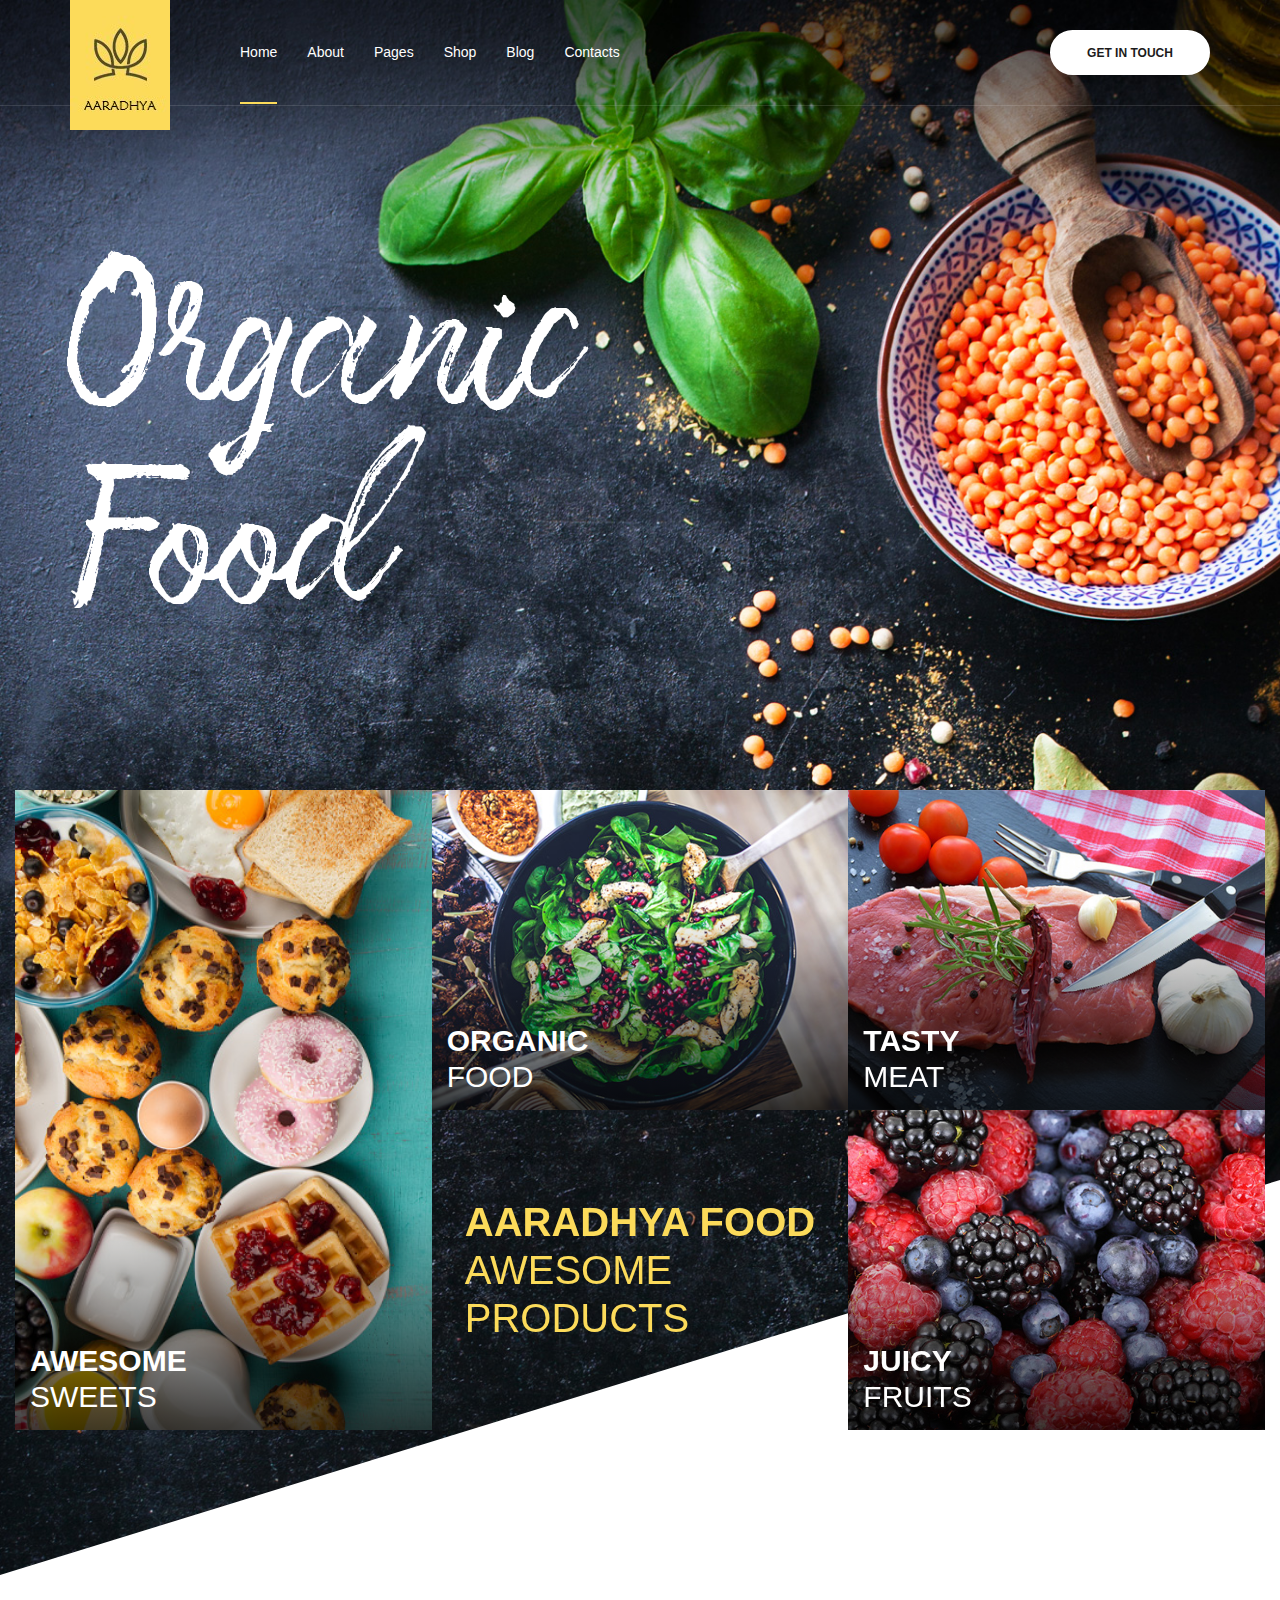
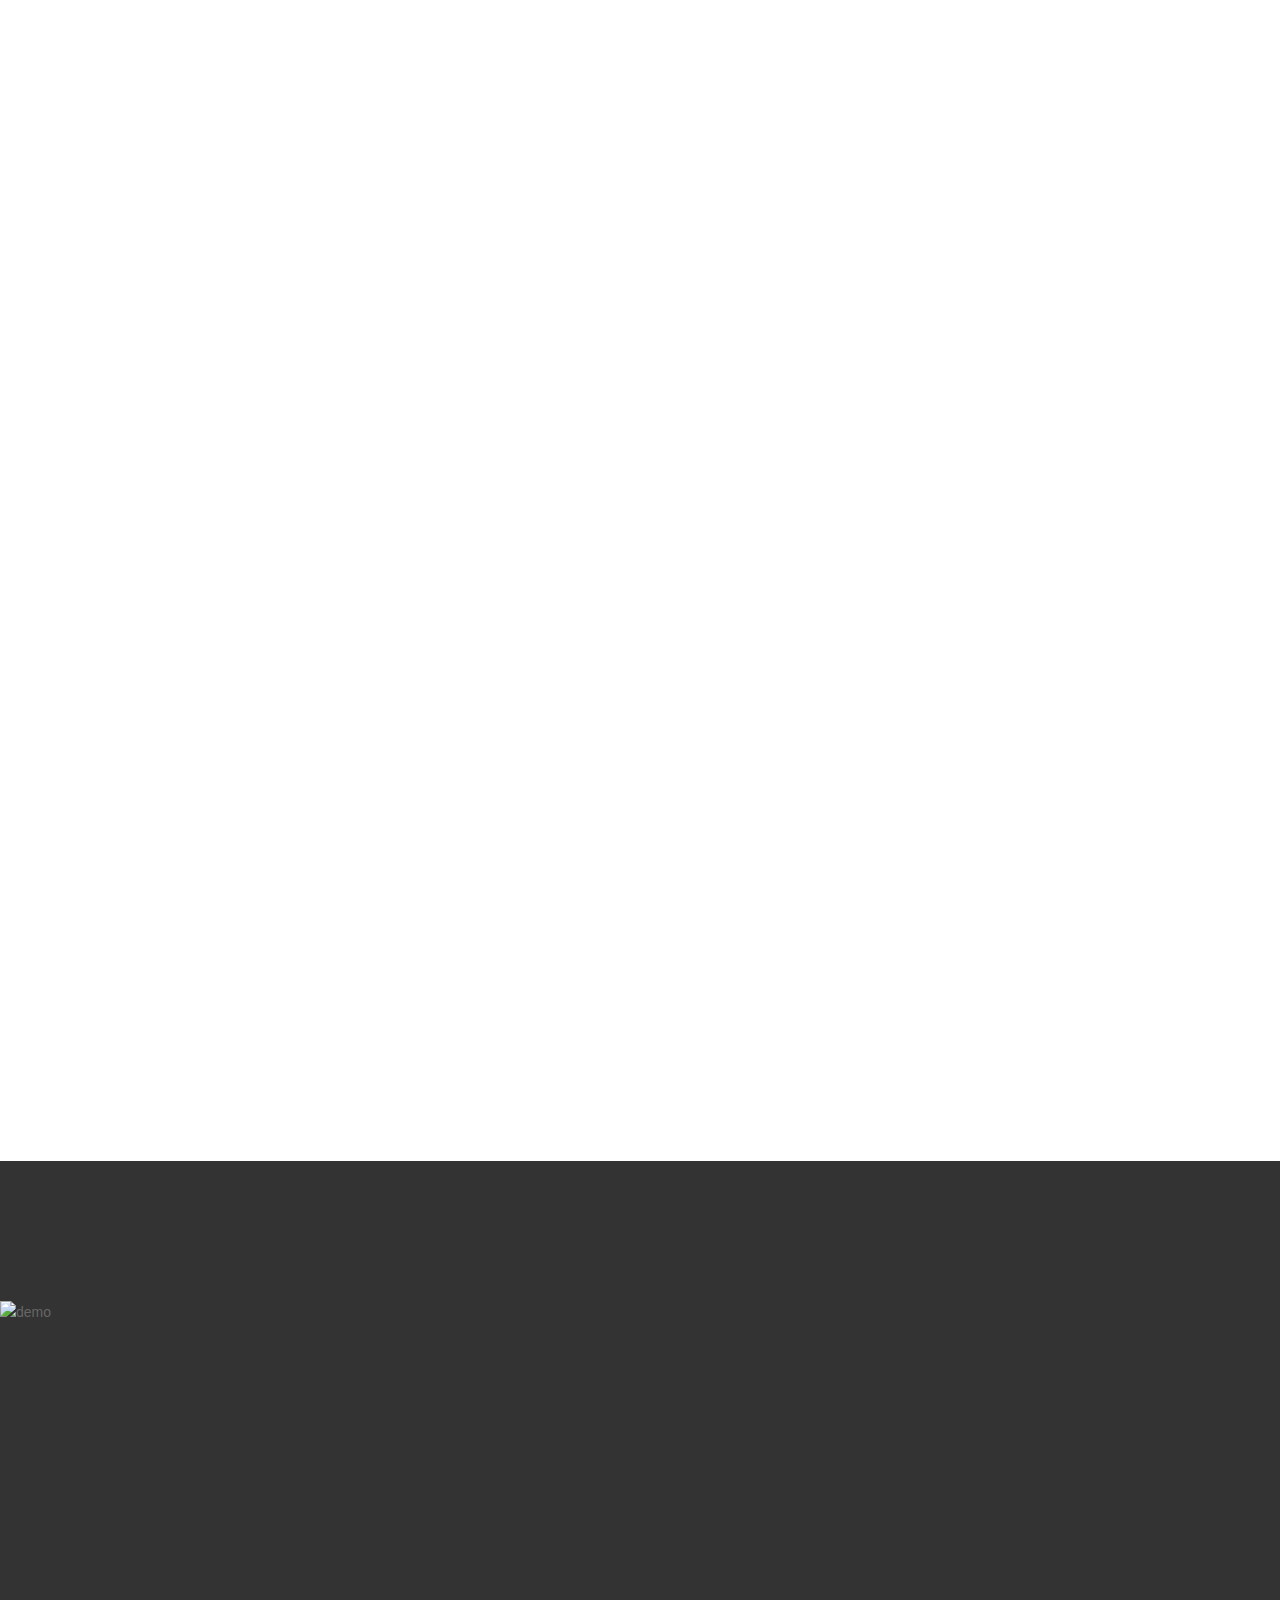
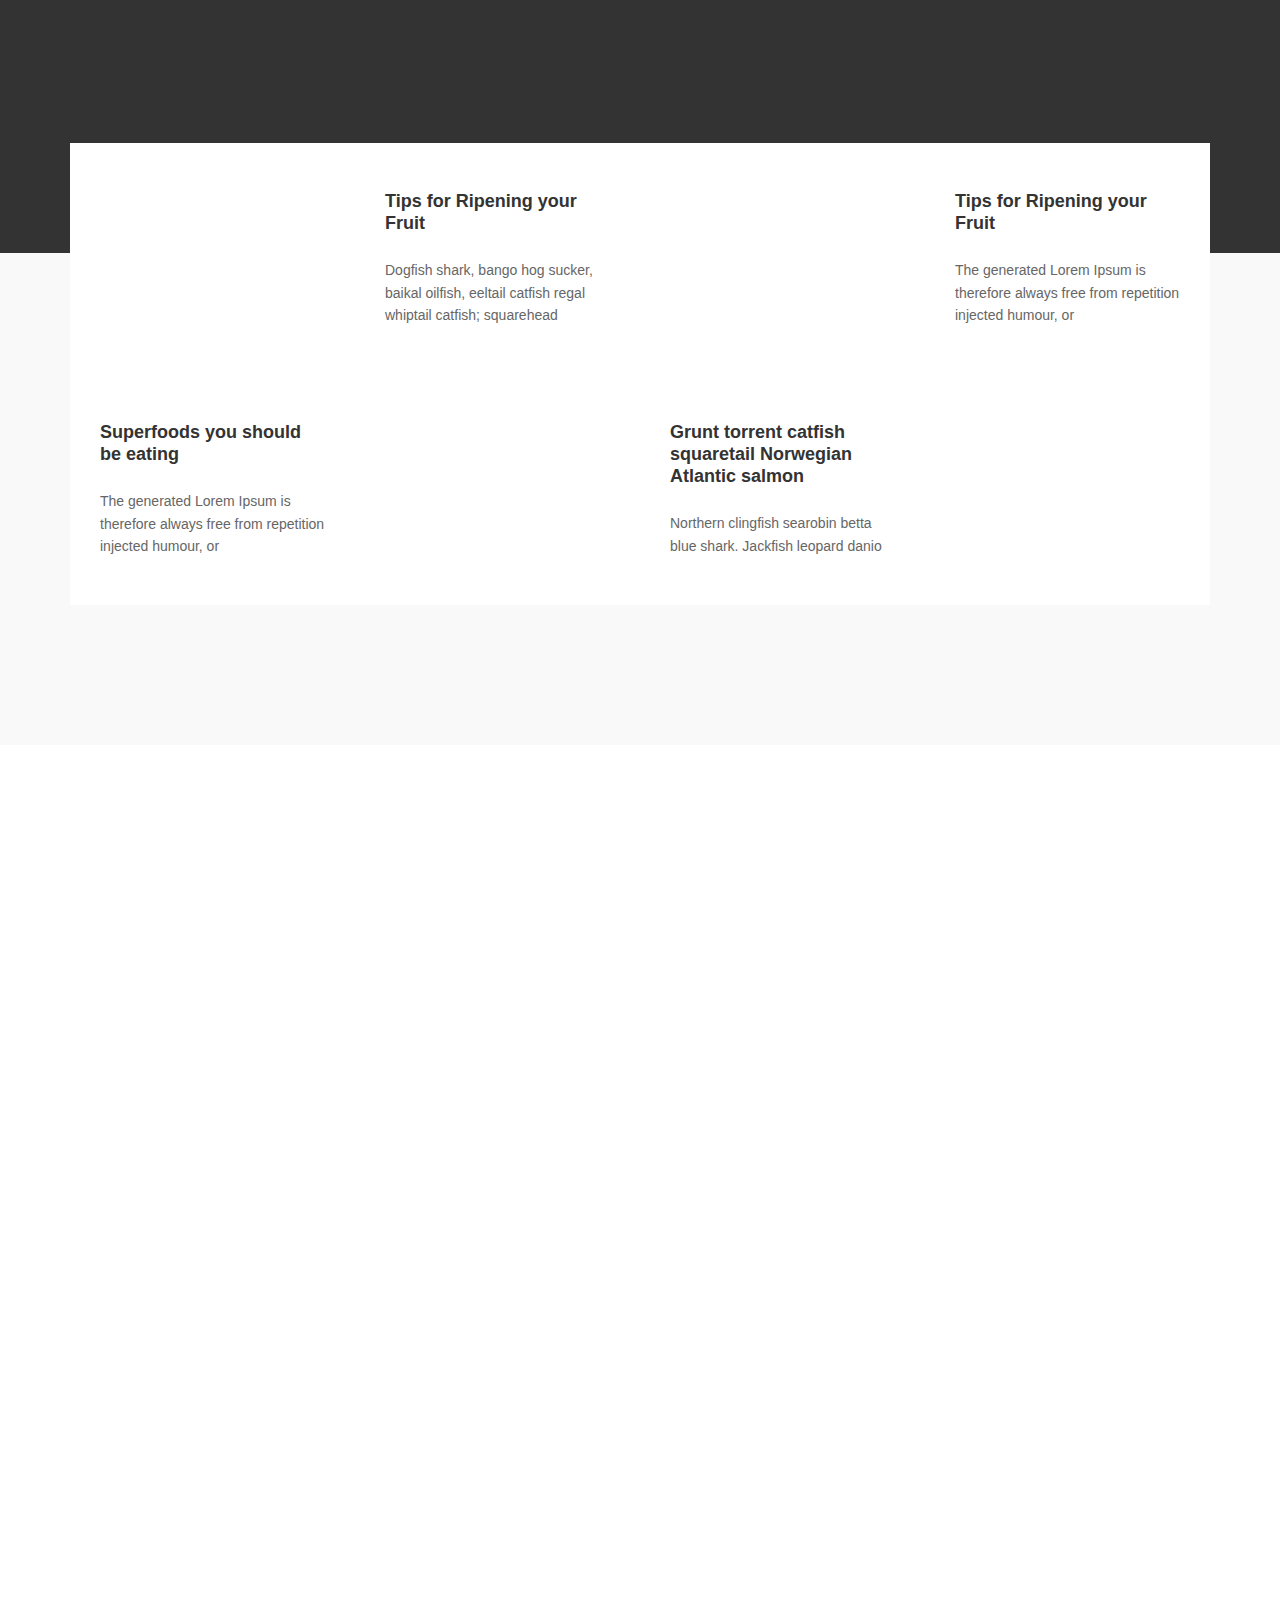
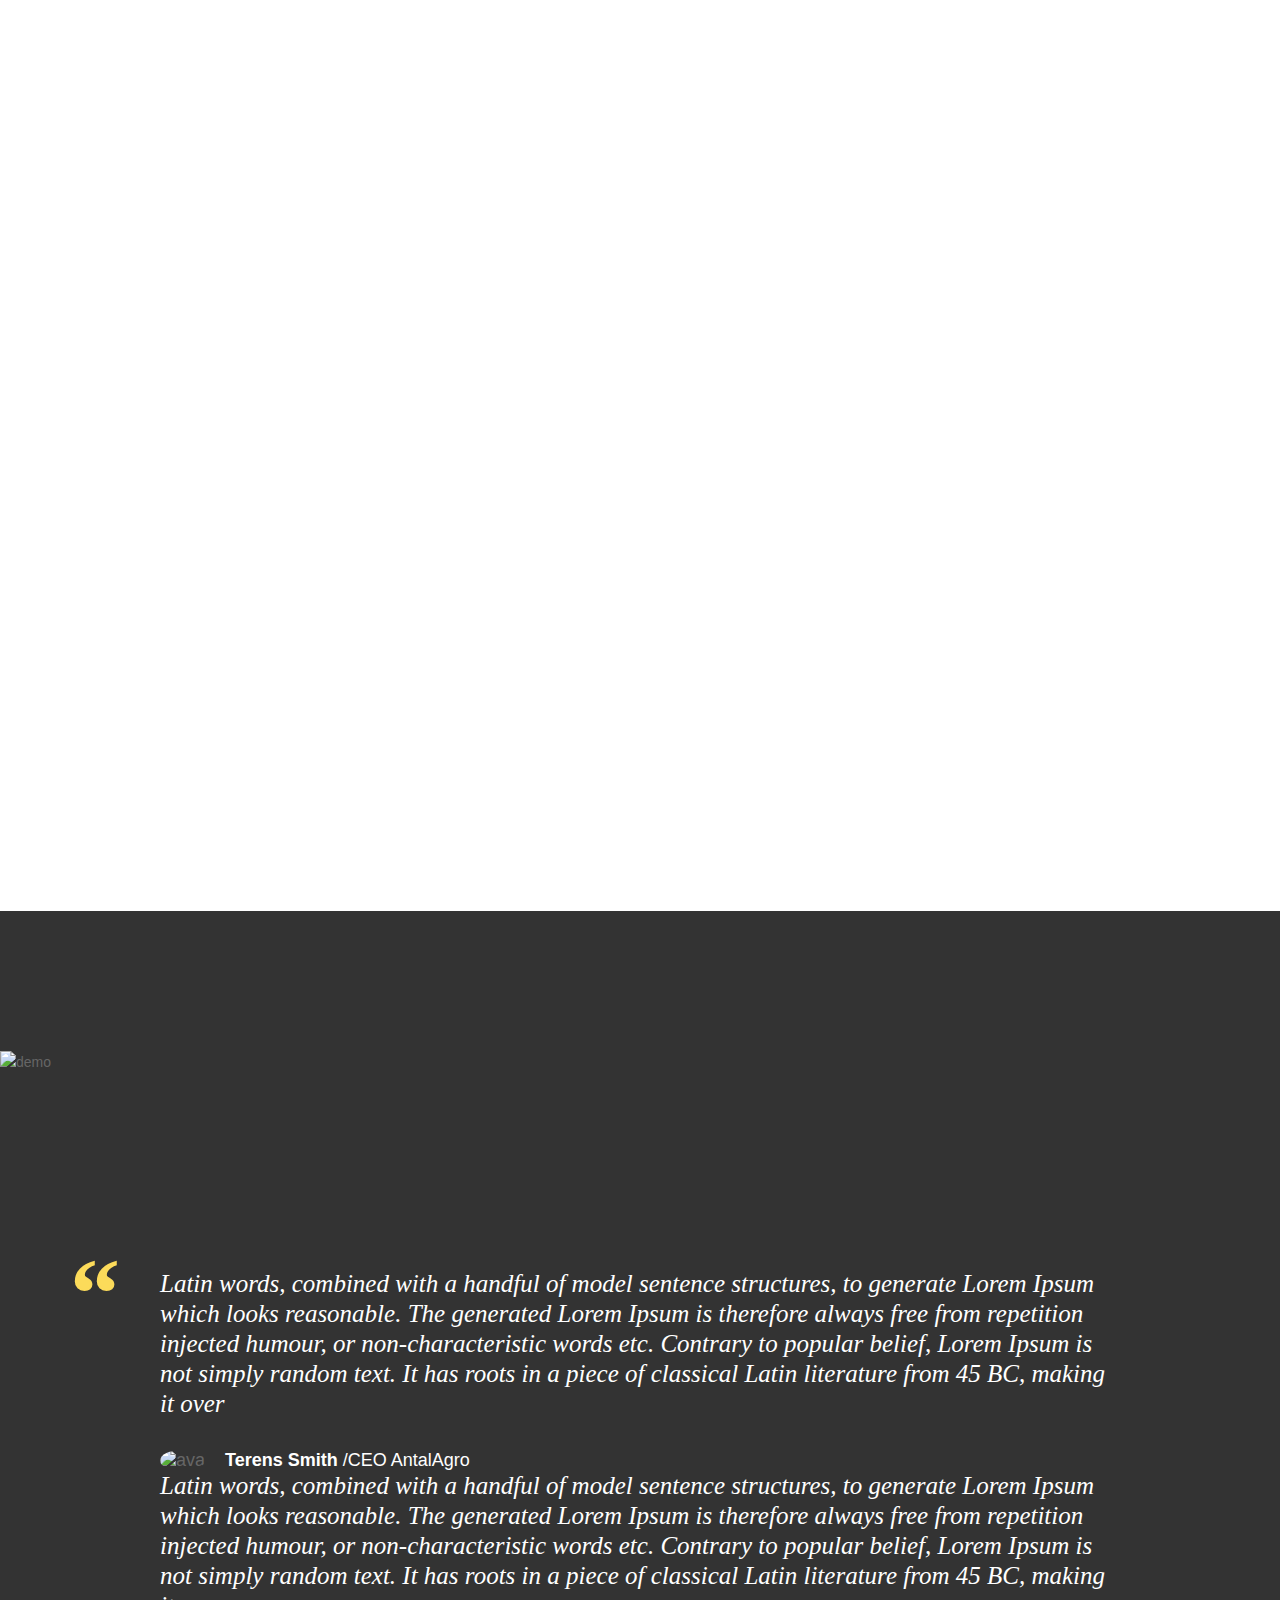
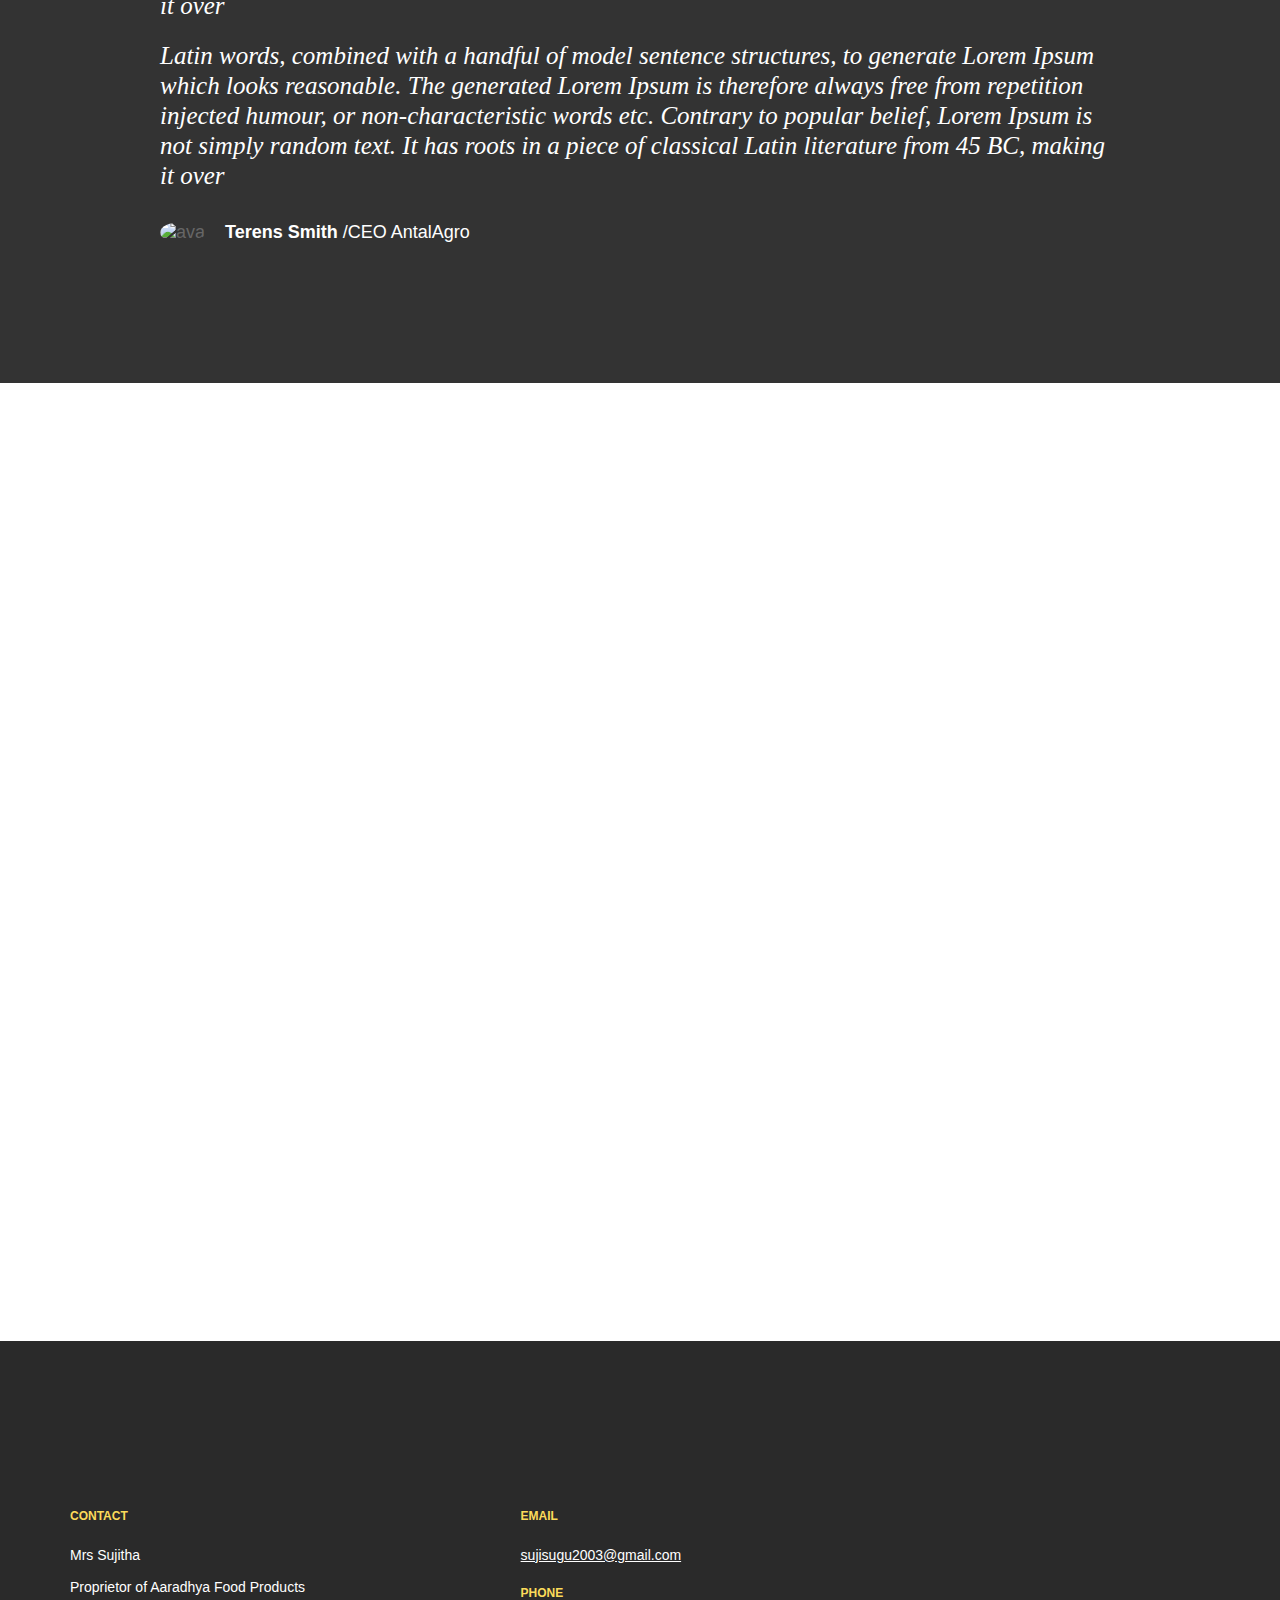
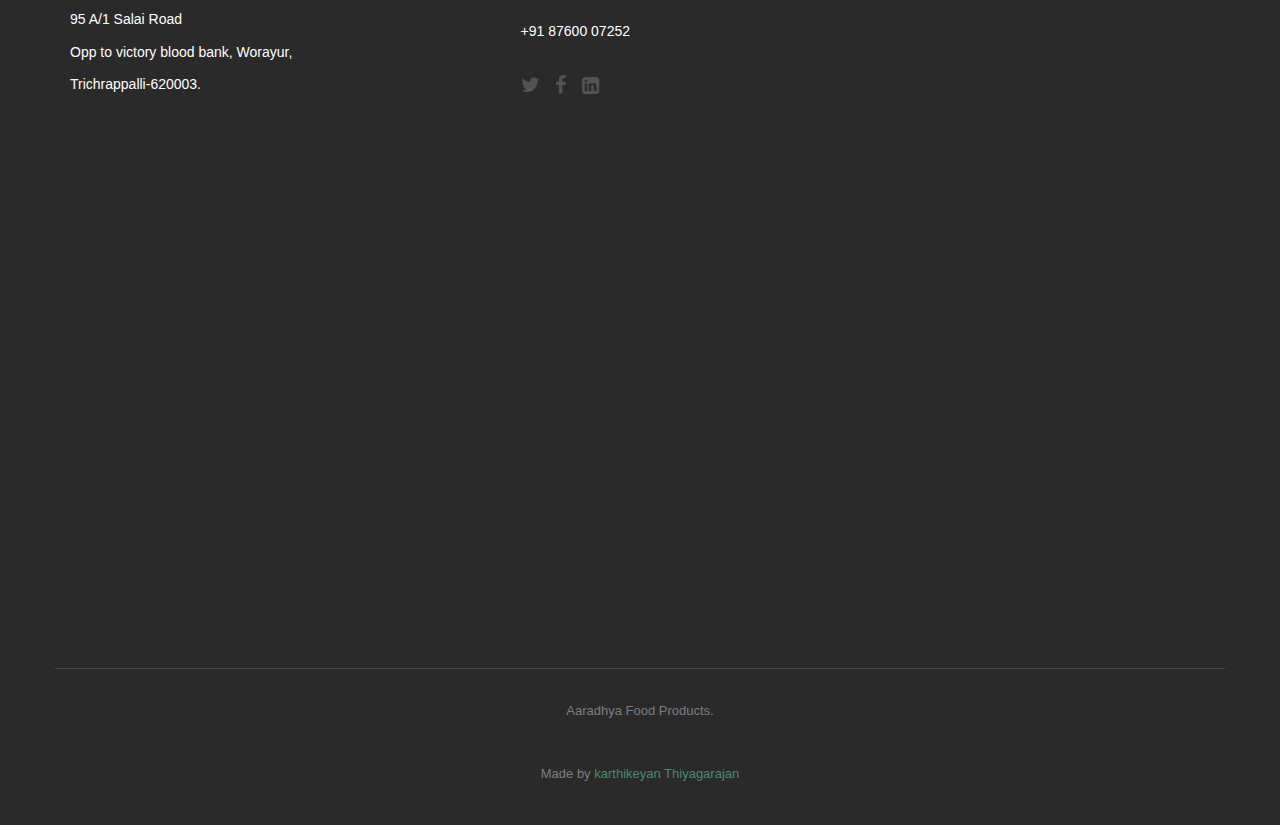
==== commit 9a9d2d7c: "maps added" ====
--- a/index.html
+++ b/index.html
@@ -2,7 +2,7 @@
 <html class="no-js" lang="en">
 
 <head>
-    <title>Aaradhaya Food Products</title>
+    <title>Aaradhya Food Products</title>
     <meta http-equiv="Content-Type" content="text/html; charset=UTF-8">
     
     <meta name="viewport" content="initial-scale=1.0, user-scalable=no"/>
@@ -252,7 +252,7 @@
                             <div class="col-12 col-sm-6 col-md-4  js-isotope__item">
                                 <div class="__item">
                                     <div class="__content">
-                                        <h2 class="__title">Aaradhaya Food <br><span>awesome <br>Products</span></h2>
+                                        <h2 class="__title">Aaradhya Food <br><span>awesome <br>Products</span></h2>
                                     </div>
                                     
                                     <a class="__link" href="#"></a>
@@ -316,7 +316,7 @@
         <section class="section section--no-pt">
             <div class="container">
                 <div class="section-heading section-heading--center" data-aos="fade">
-                    <h2 class="__title">Aaradhaya Food <span>Services</span></h2>
+                    <h2 class="__title">Aaradhya Food <span>Services</span></h2>
                     
                     <p>Latin words, combined with a handful of model sentence structures, to generate Lorem Ipsum which
                         looks reasonable.</p>
@@ -425,7 +425,7 @@
                 <div class="row">
                     <div class="col-12 col-md-8 col-lg-6">
                         <div data-aos="fade-left" data-aos-easing="ease-out-quad" data-aos-duration="700">
-                            <h2 class="text-white">Aaradhaya Food Perfect <br><span>farm for you</span></h2>
+                            <h2 class="text-white">Aaradhya Food Perfect <br><span>farm for you</span></h2>
                             
                             <p class="text-white">
                                 Latin words, combined with a handful of model sentence structures, to generate Lorem
@@ -589,7 +589,7 @@
         <section class="section">
             <div class="container">
                 <div class="section-heading section-heading--center" data-aos="fade">
-                    <h2 class="__title">Aaradhaya Food <span>Progress</span></h2>
+                    <h2 class="__title">Aaradhya Food <span>Progress</span></h2>
                     
                     <p>Latin words, combined with a handful of model sentence structures, to generate Lorem Ipsum which
                         looks reasonable.</p>
@@ -834,7 +834,7 @@
             
             <div class="container">
                 <div class="section-heading section-heading--white section-heading--center" data-aos="fade">
-                    <h2 class="__title">People says <span>about Aaradhaya Food Products</span></h2>
+                    <h2 class="__title">People says <span>about Aaradhya Food Products</span></h2>
                     
                     <p>Latin words, combined with a handful of model sentence structures, to generate Lorem Ipsum which
                         looks reasonable.</p>
@@ -1079,10 +1079,10 @@
                                         <div class="col-12 col-sm-6">
                                             <h5 class="__title">Contact </h5>
                                             <p>Mrs Sujitha </p>
-                                            <p>Proprietor of Aaradhaya Food Products</p>
+                                            <p>Proprietor of Aaradhya Food Products</p>
                                             <p>95 A/1 Salai Road</p>
                                             <p>Opp to victory blood bank, Worayur,</p>
-                                            Trichy-3.</p>
+                                            <p>Trichrappalli-620003.</p>
                                             <br>
                                         </div>
                                         
@@ -1113,15 +1113,13 @@
         </div>
         
         <div class="map-container map-height">
-            <!-- this is demo key "AIzaSyBXQROV5YMCERGIIuwxrmaZbBl_Wm4Dy5U" -->
-            <div class="g_map" data-api-key="AIzaSyBXQROV5YMCERGIIuwxrmaZbBl_Wm4Dy5U" data-longitude="44.958309"
-                 data-latitude="34.109925" data-marker="img/marker.png" style="min-height: 255px"></div>
+            <iframe src="https://www.google.com/maps/embed?pb=!1m14!1m8!1m3!1d62701.893279284486!2d78.69427!3d10.821387000000001!3m2!1i1024!2i768!4f13.1!3m3!1m2!1s0x0%3A0x43c2924d4c97ba17!2sAaradhya%20Food%20Products!5e0!3m2!1sen!2sus!4v1628304346318!5m2!1sen!2sus" width="100%" height="450" style="border:0;" allowfullscreen="" loading="lazy"></iframe>
         </div>
         <div class="container copyright text-center">
             
             <div class="col-12 col-lg-auto">
                 <div class="footer__item">
-                    <span class="__copy">Aaradhaya Food Products.</span>
+                    <span class="__copy">Aaradhya Food Products.</span>
                 </div>
             </div>
             <div class="col-12 col-lg">
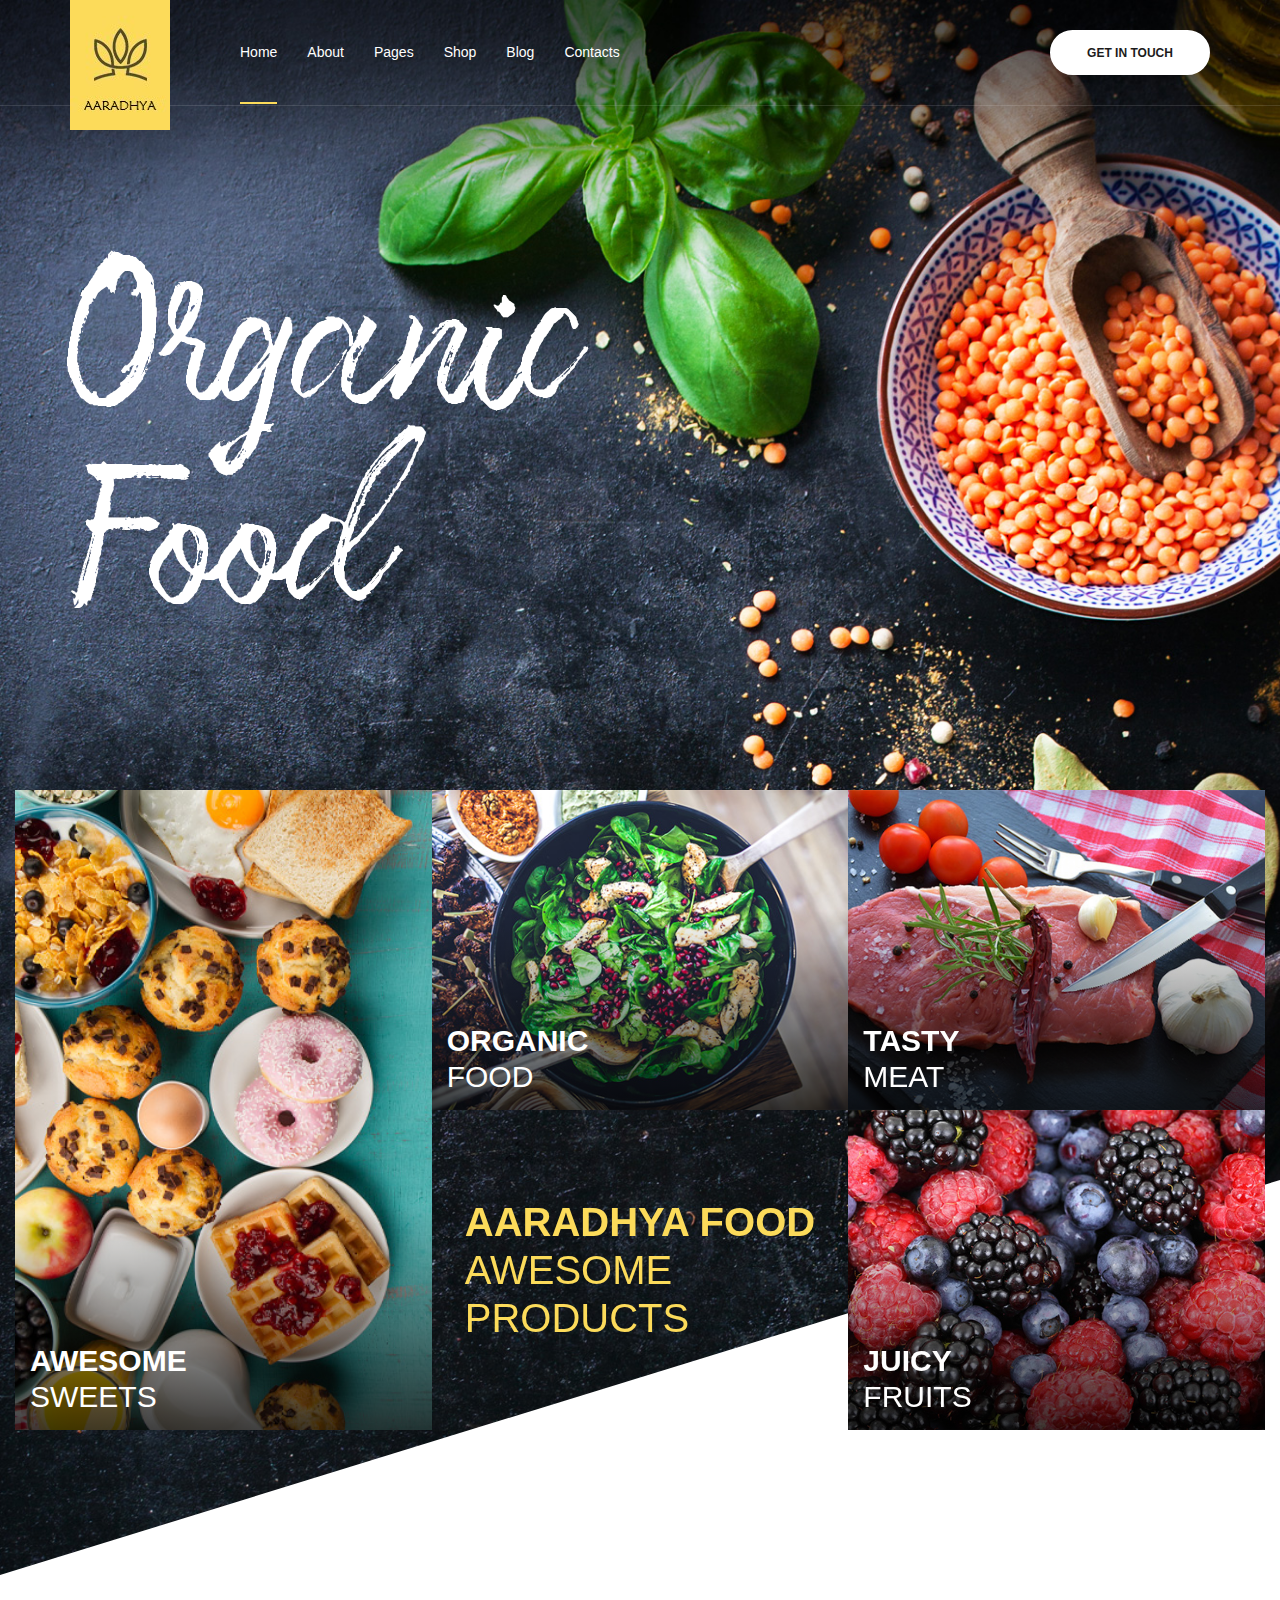
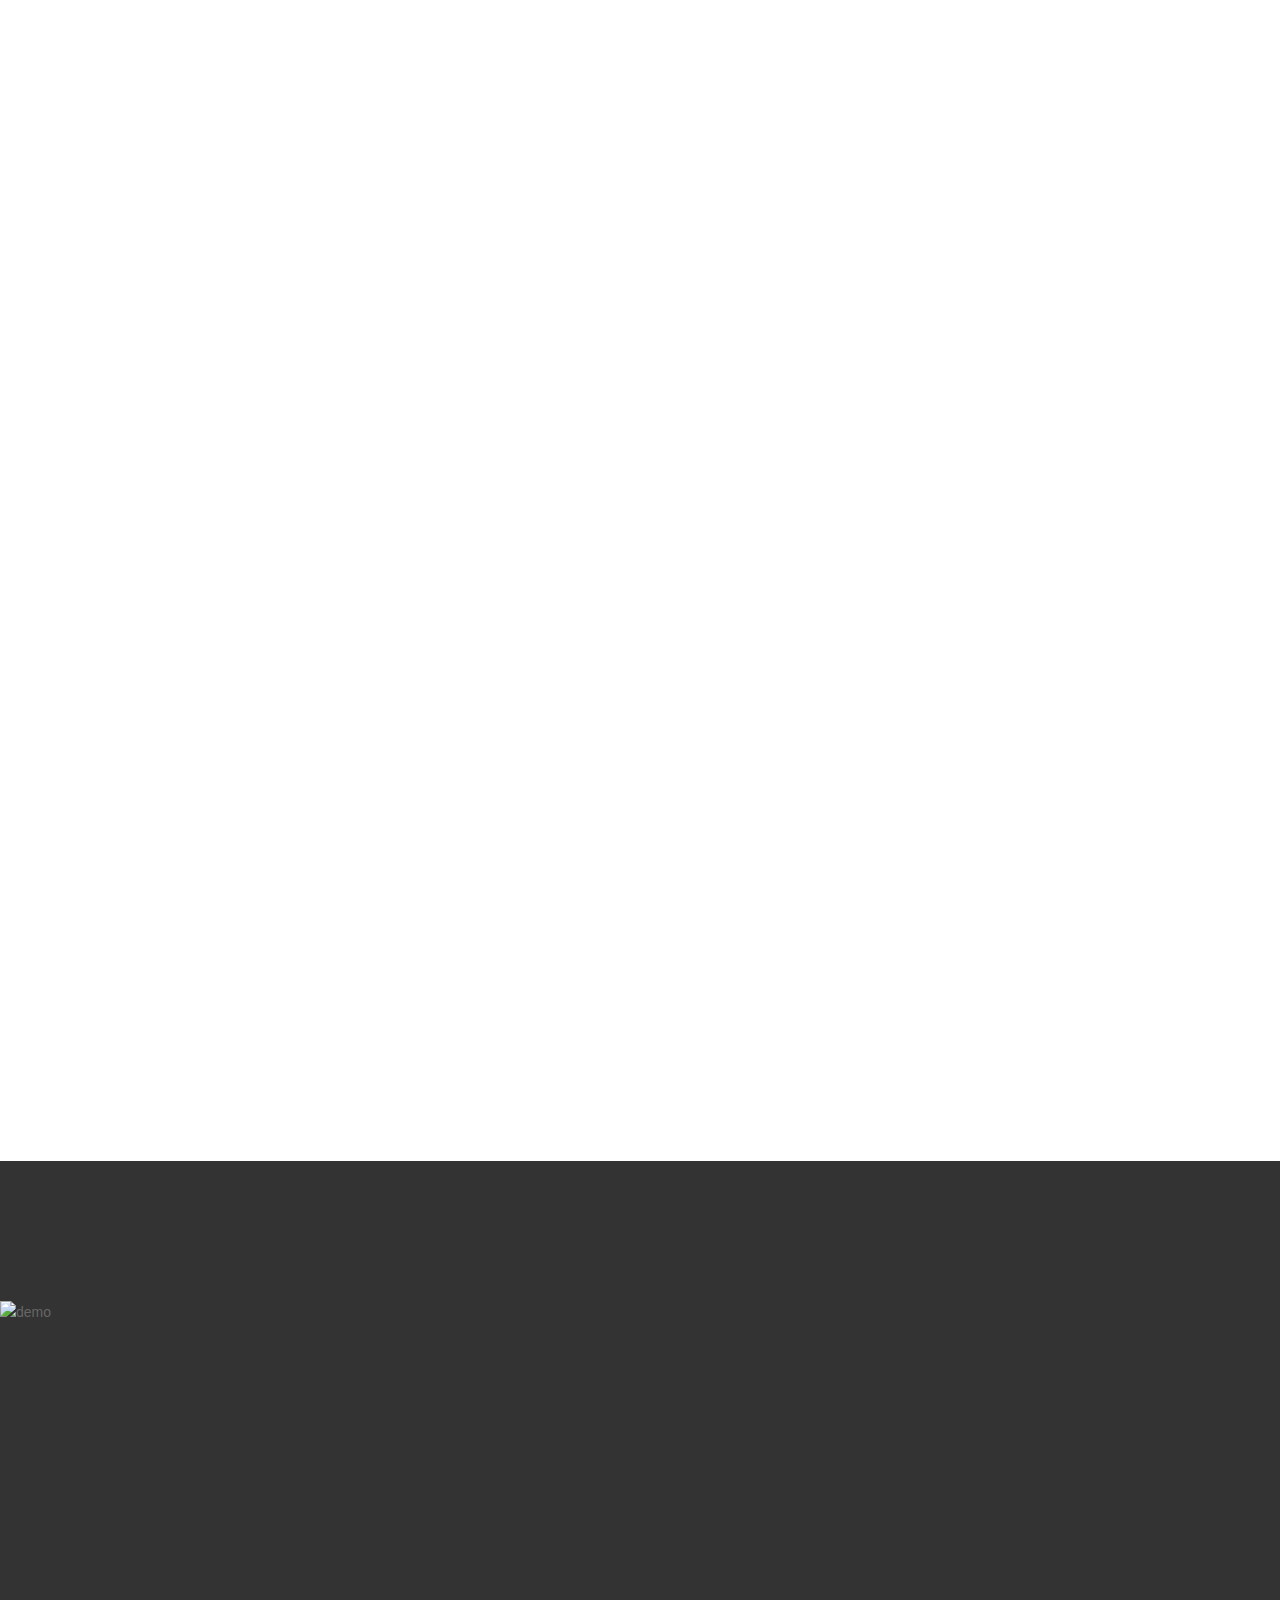
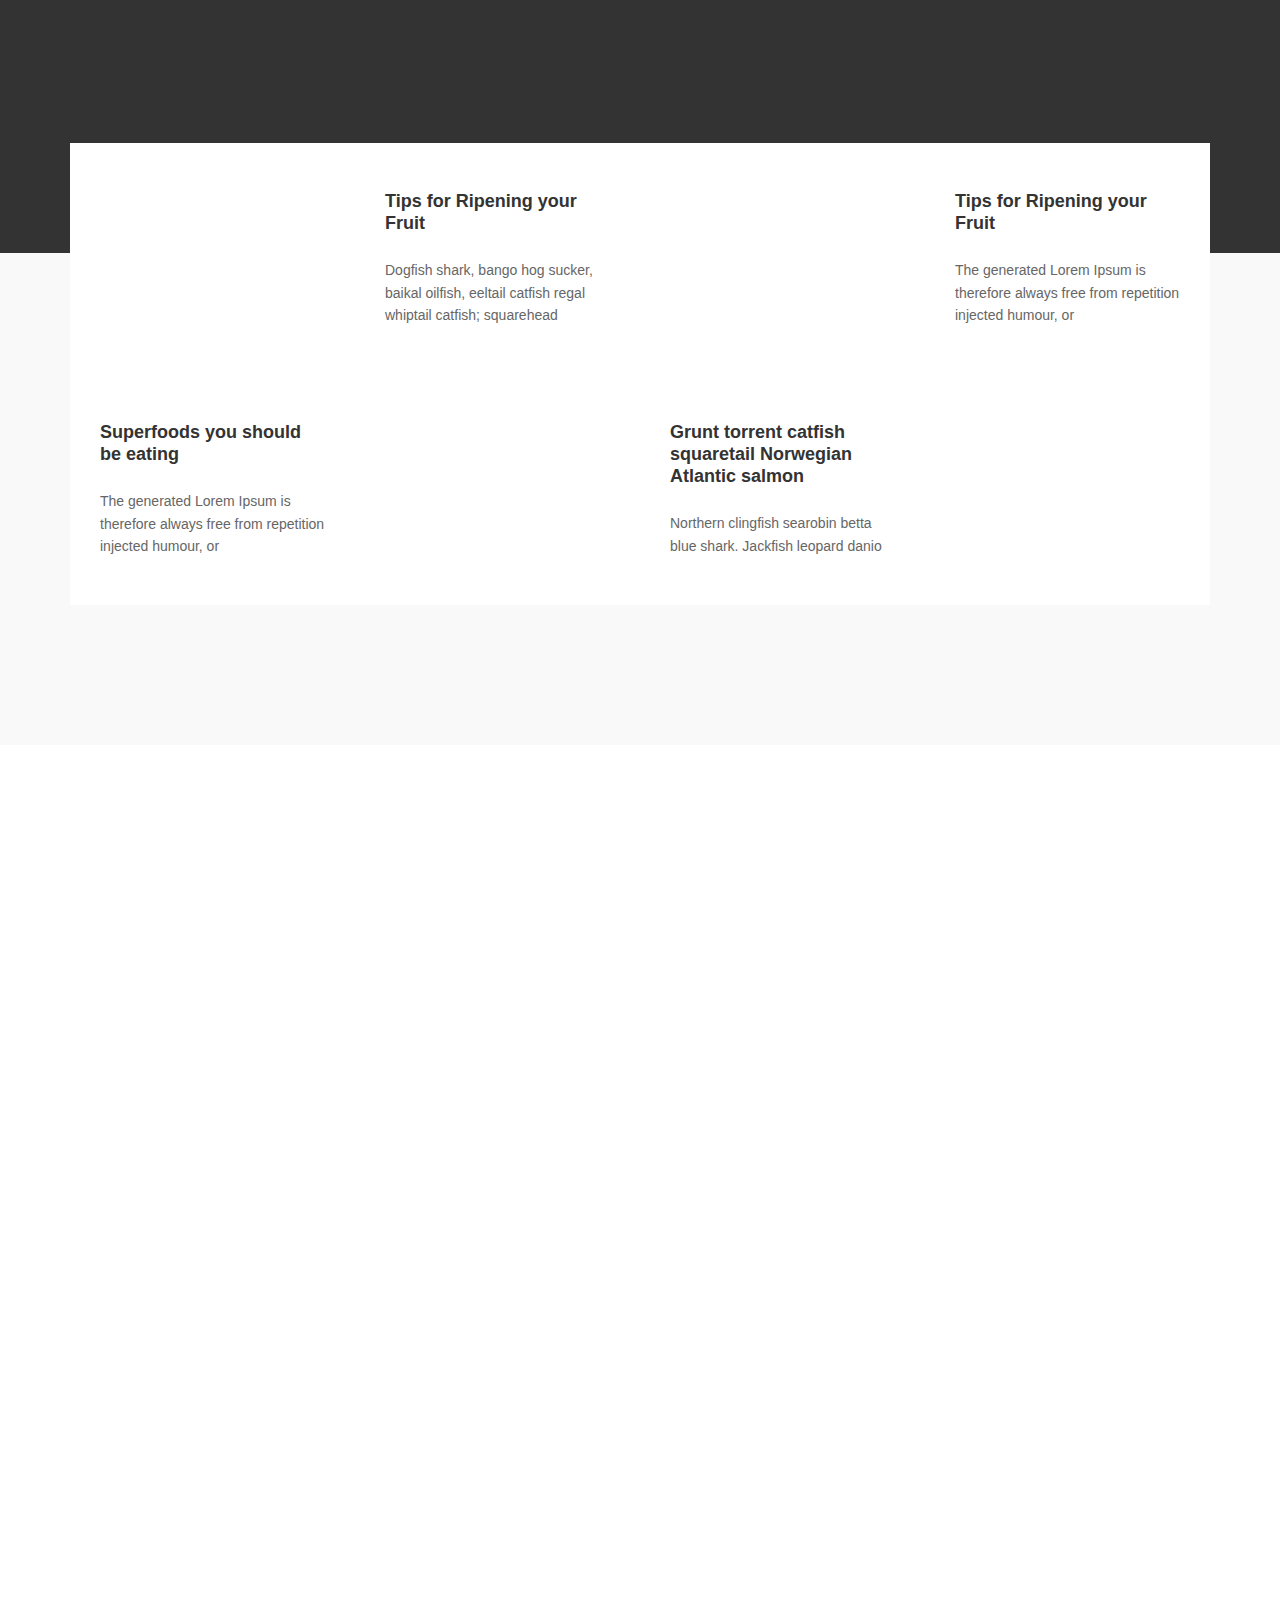
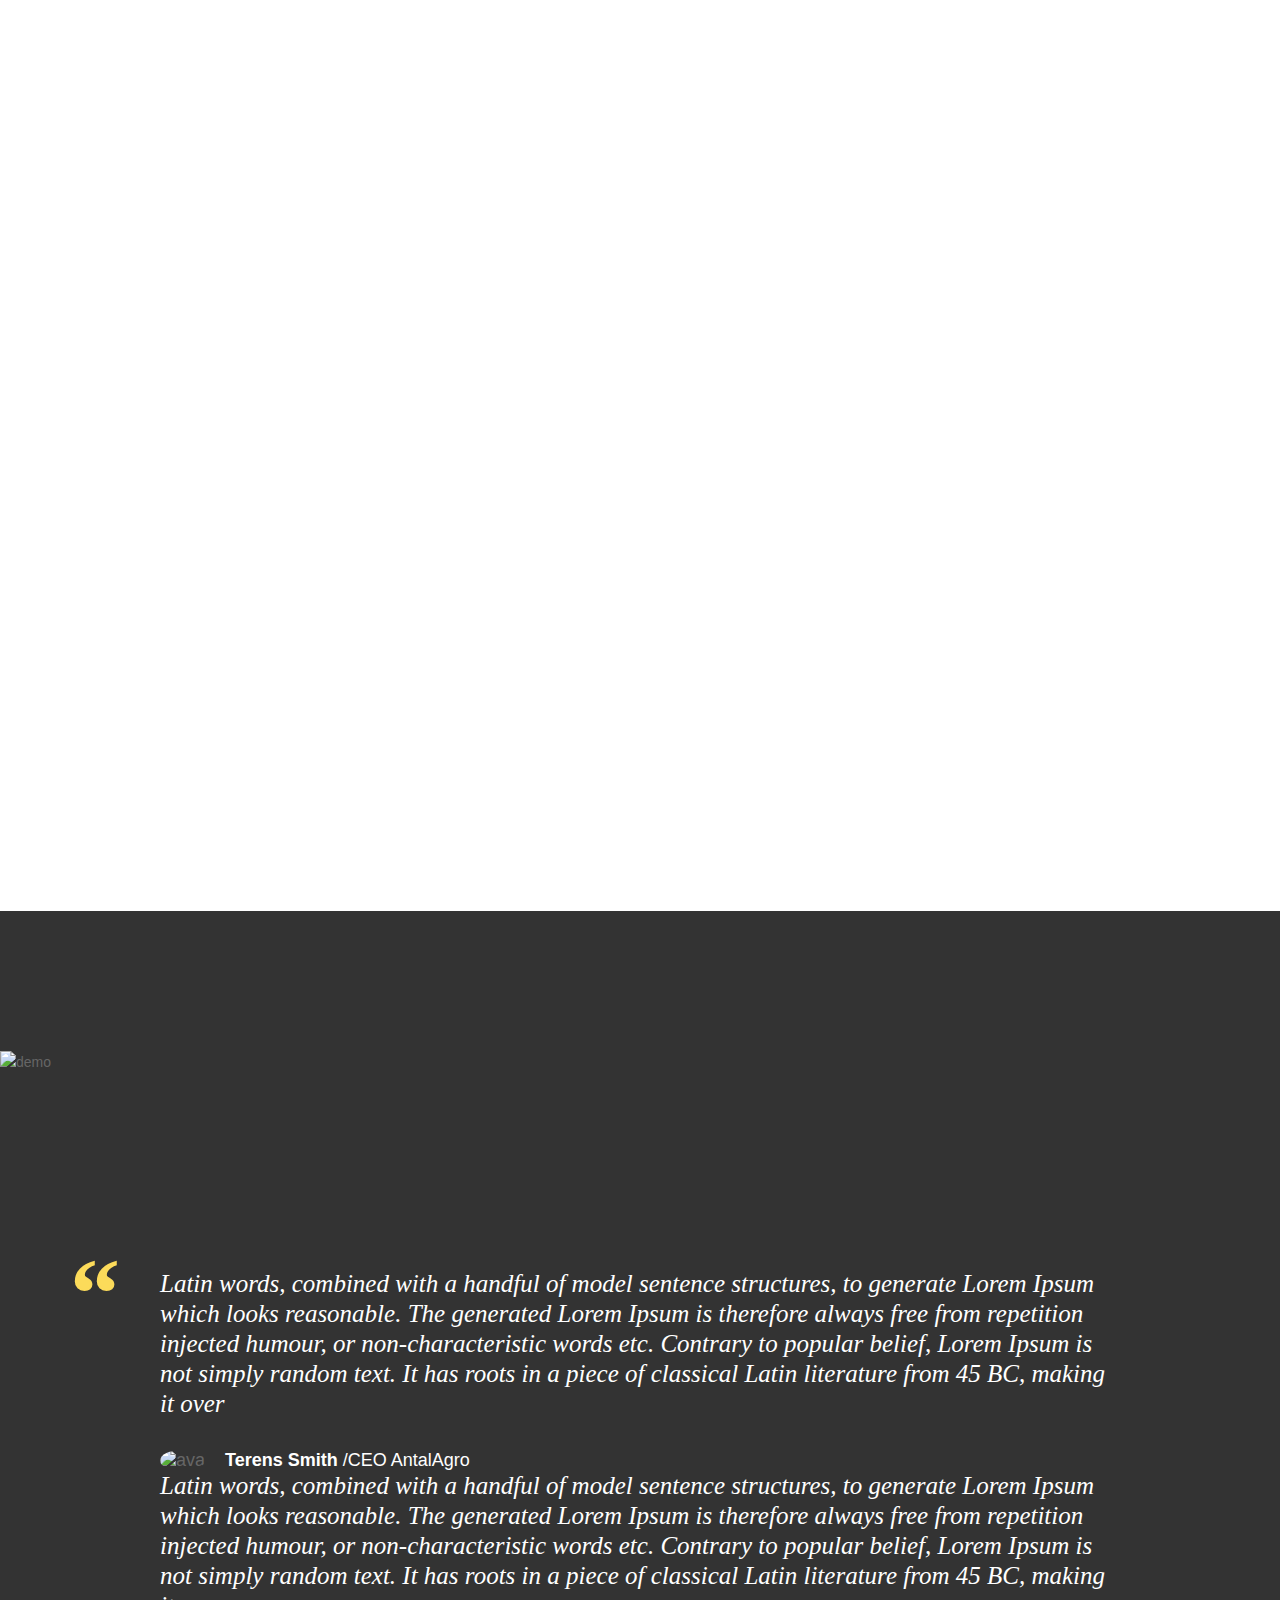
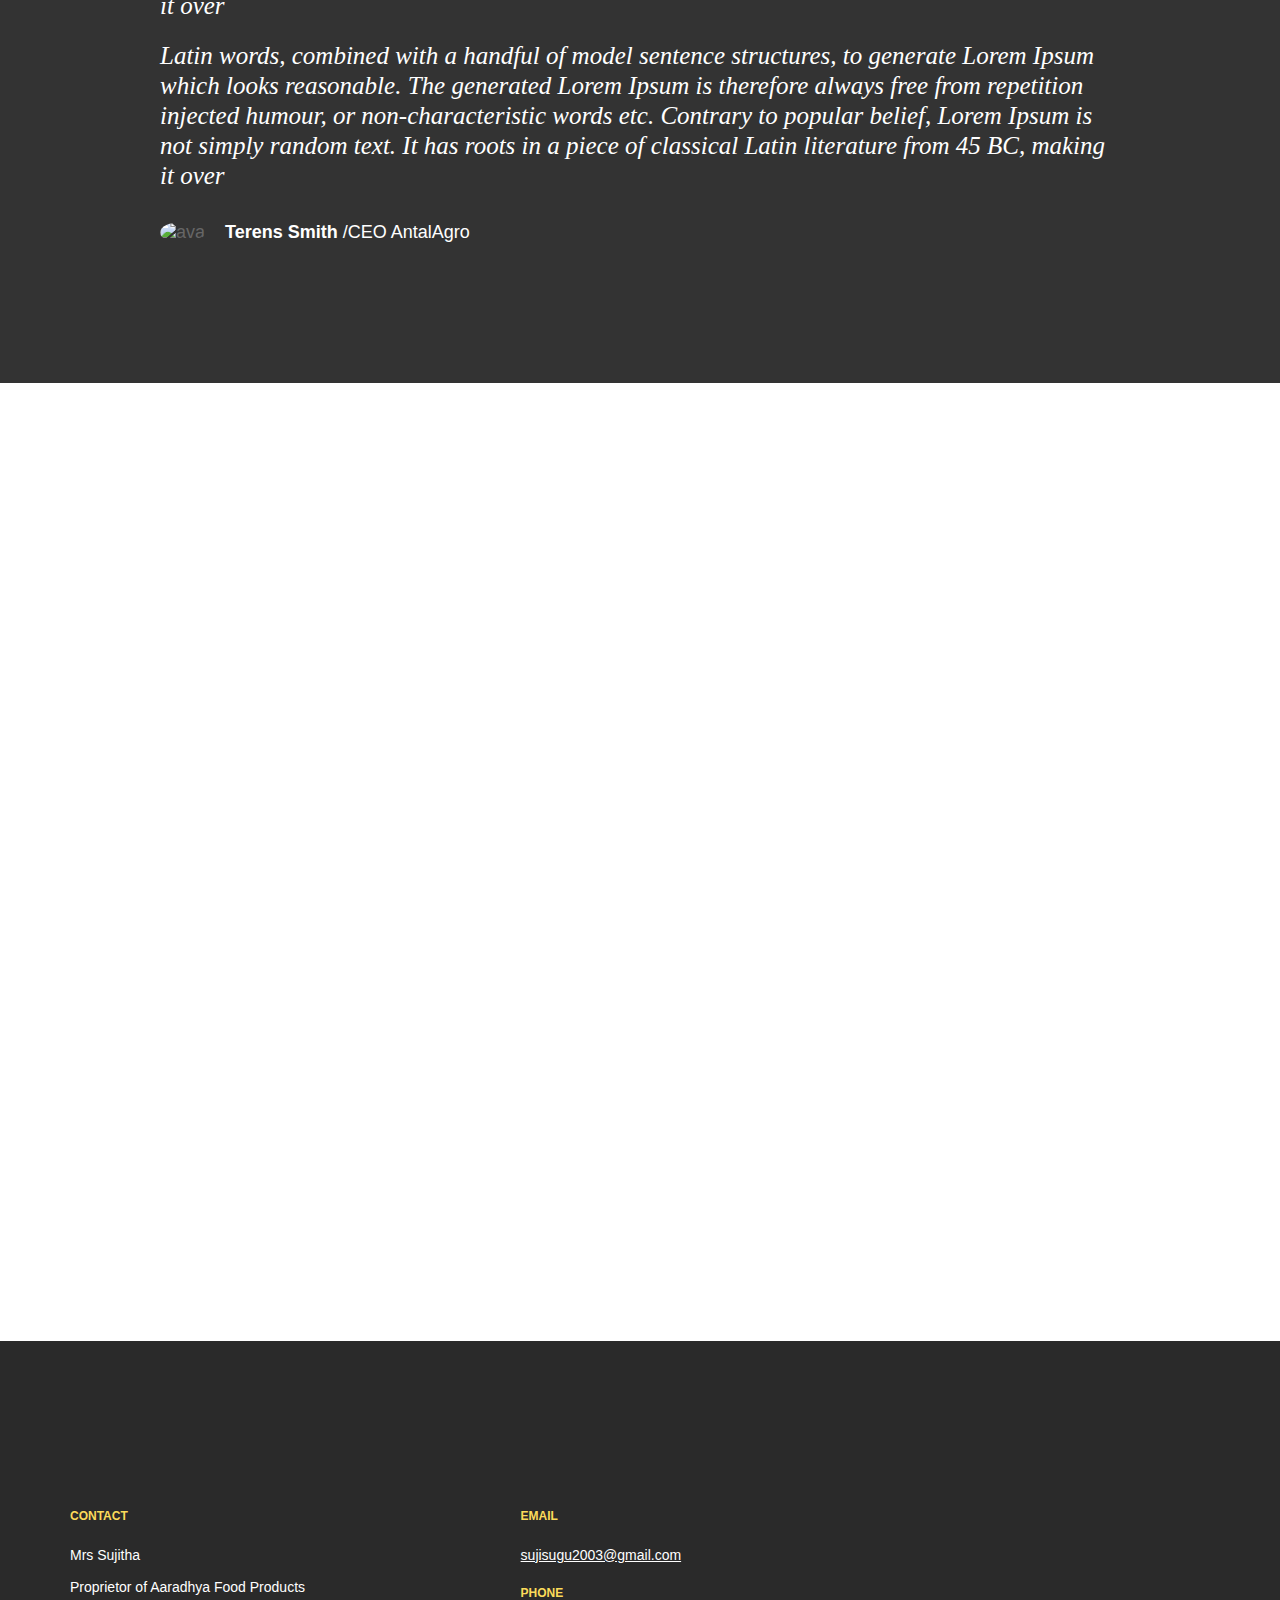
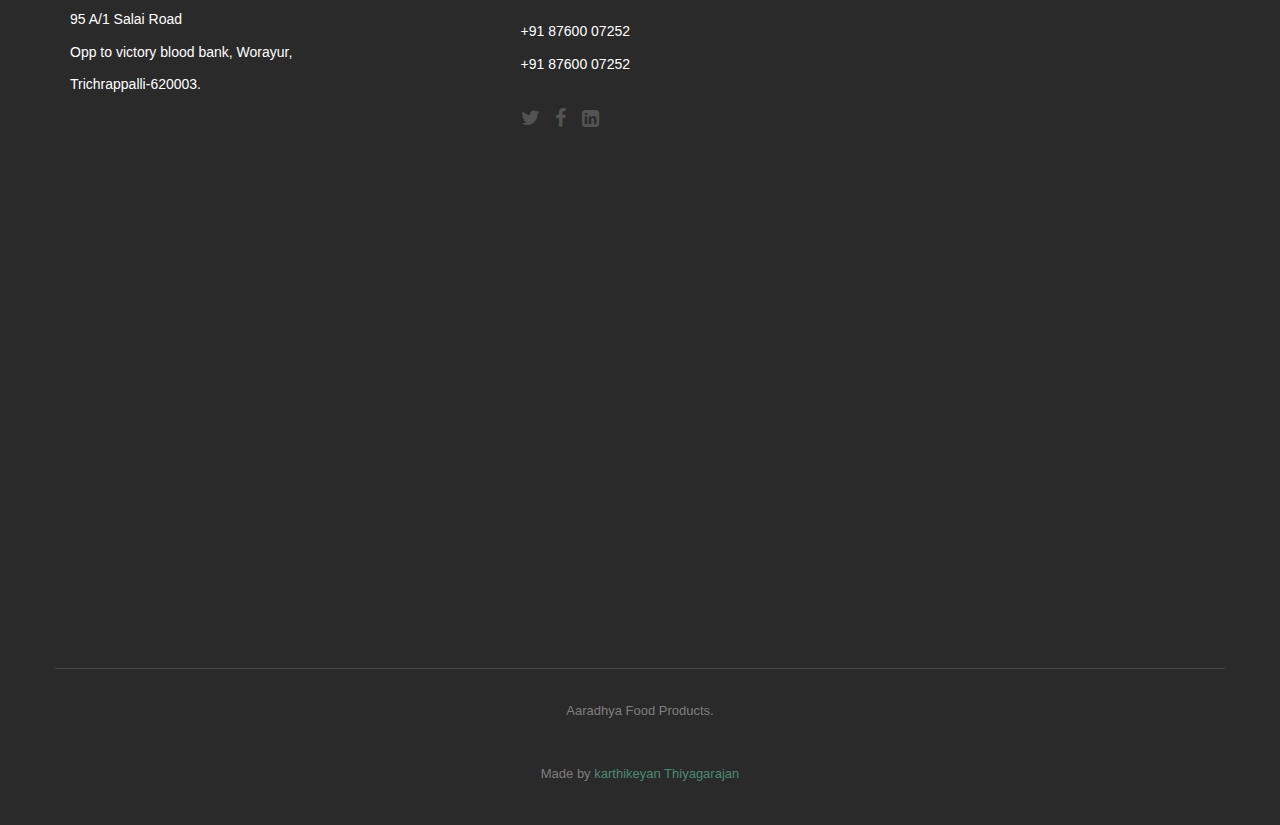
==== commit d311153c: "Update index.html" ====
--- a/index.html
+++ b/index.html
@@ -1090,6 +1090,7 @@
                                             <h5 class="__title">email</h5>
                                             <p><a href="mailto:sujisugu2003@gmail.com">sujisugu2003@gmail.com</a></p>
                                             <h5 class="__title">Phone</h5>
+                                            <a href="tel:8760007252">+91 87600 07252 </a>
                                             <p>+91 87600 07252 </p>
                                             <br>
                                             <div class="social-btns">
@@ -1143,4 +1144,4 @@
 <script type="text/javascript" src="js/main.min.js"></script>
 
 </body>
-</html>+</html>
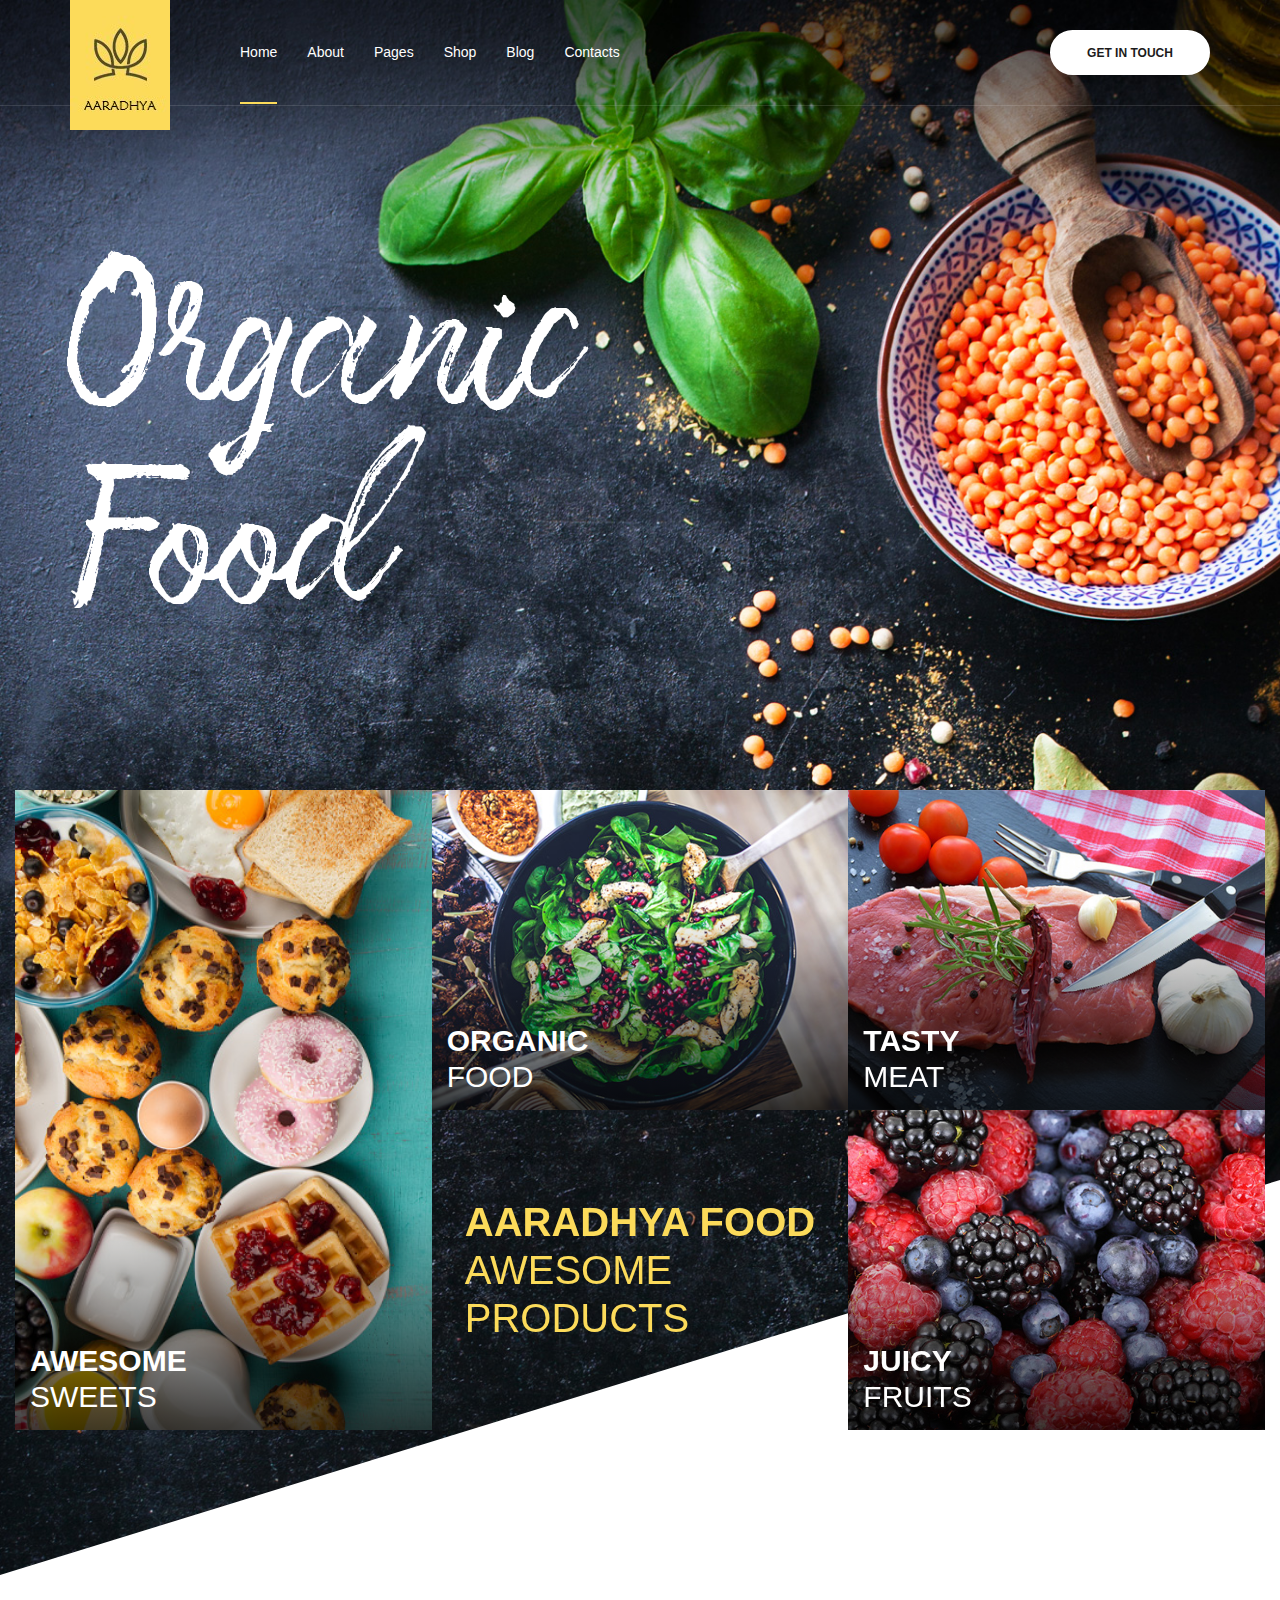
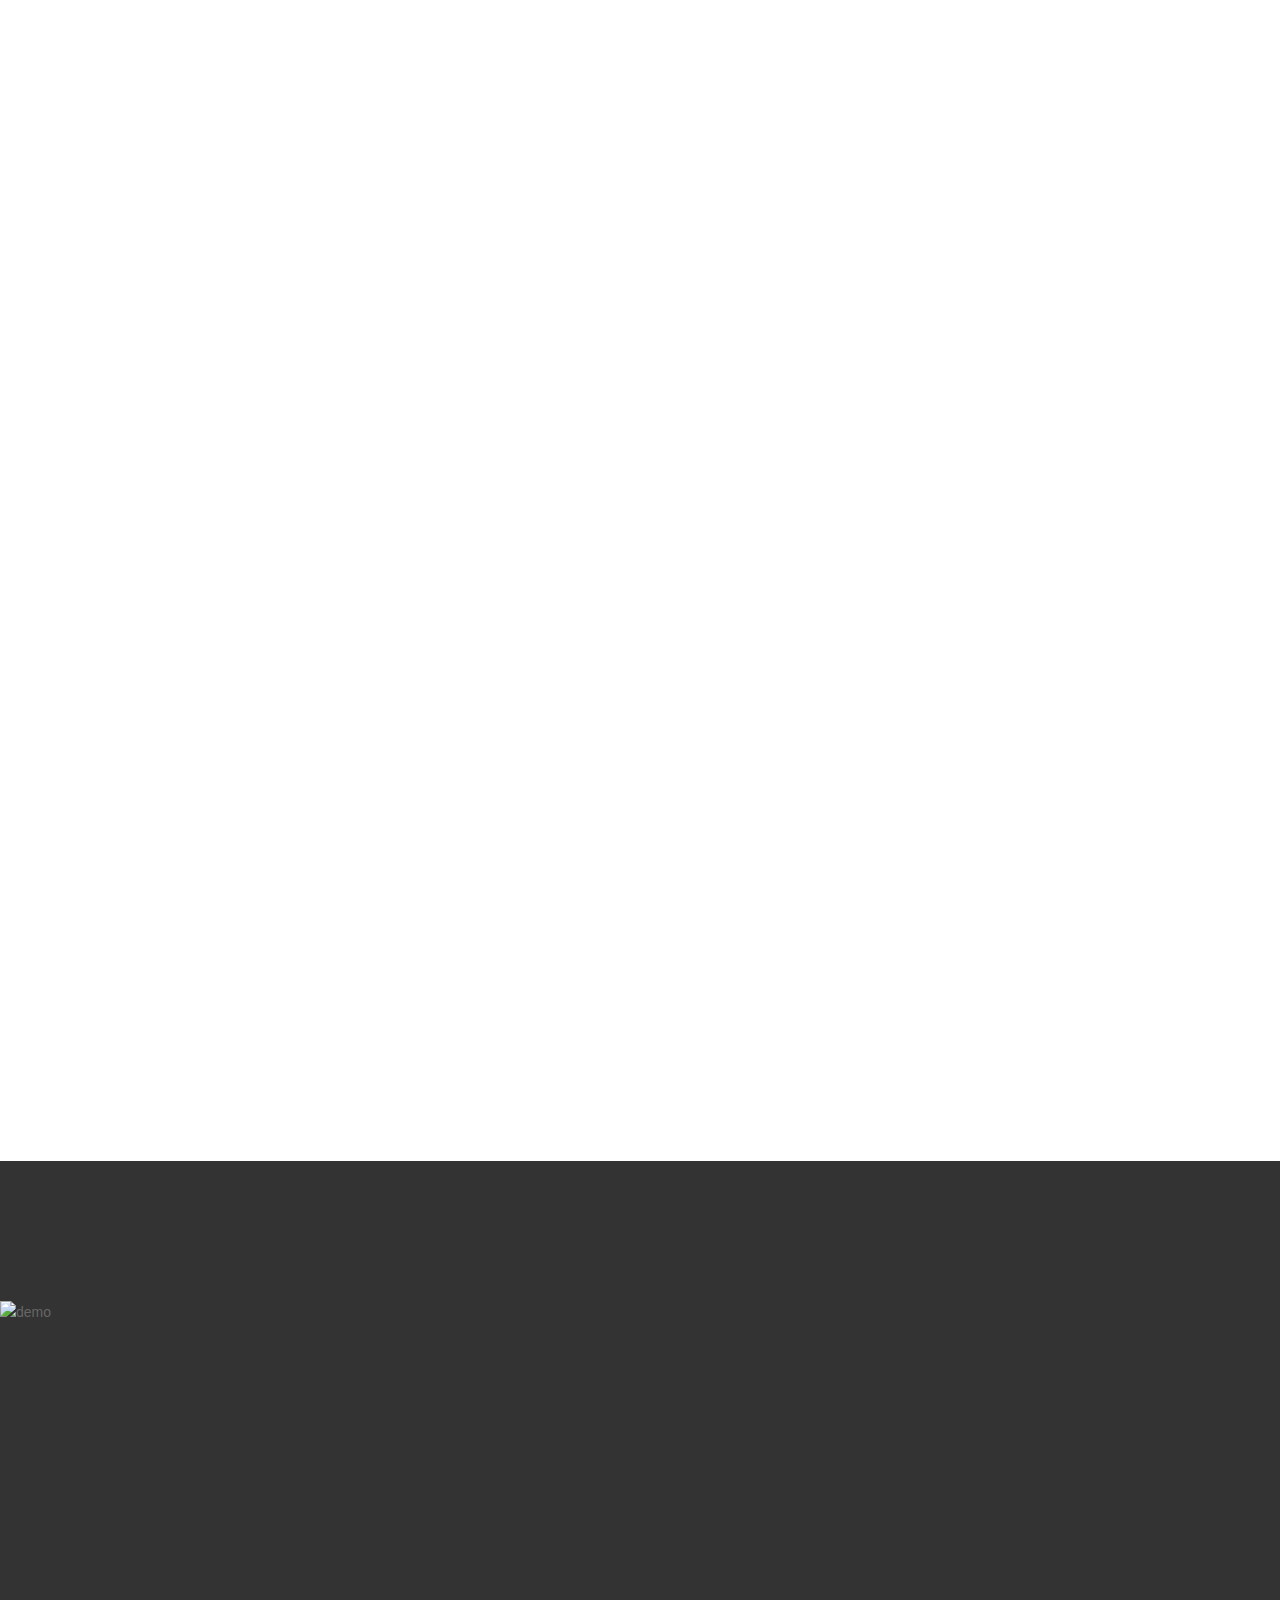
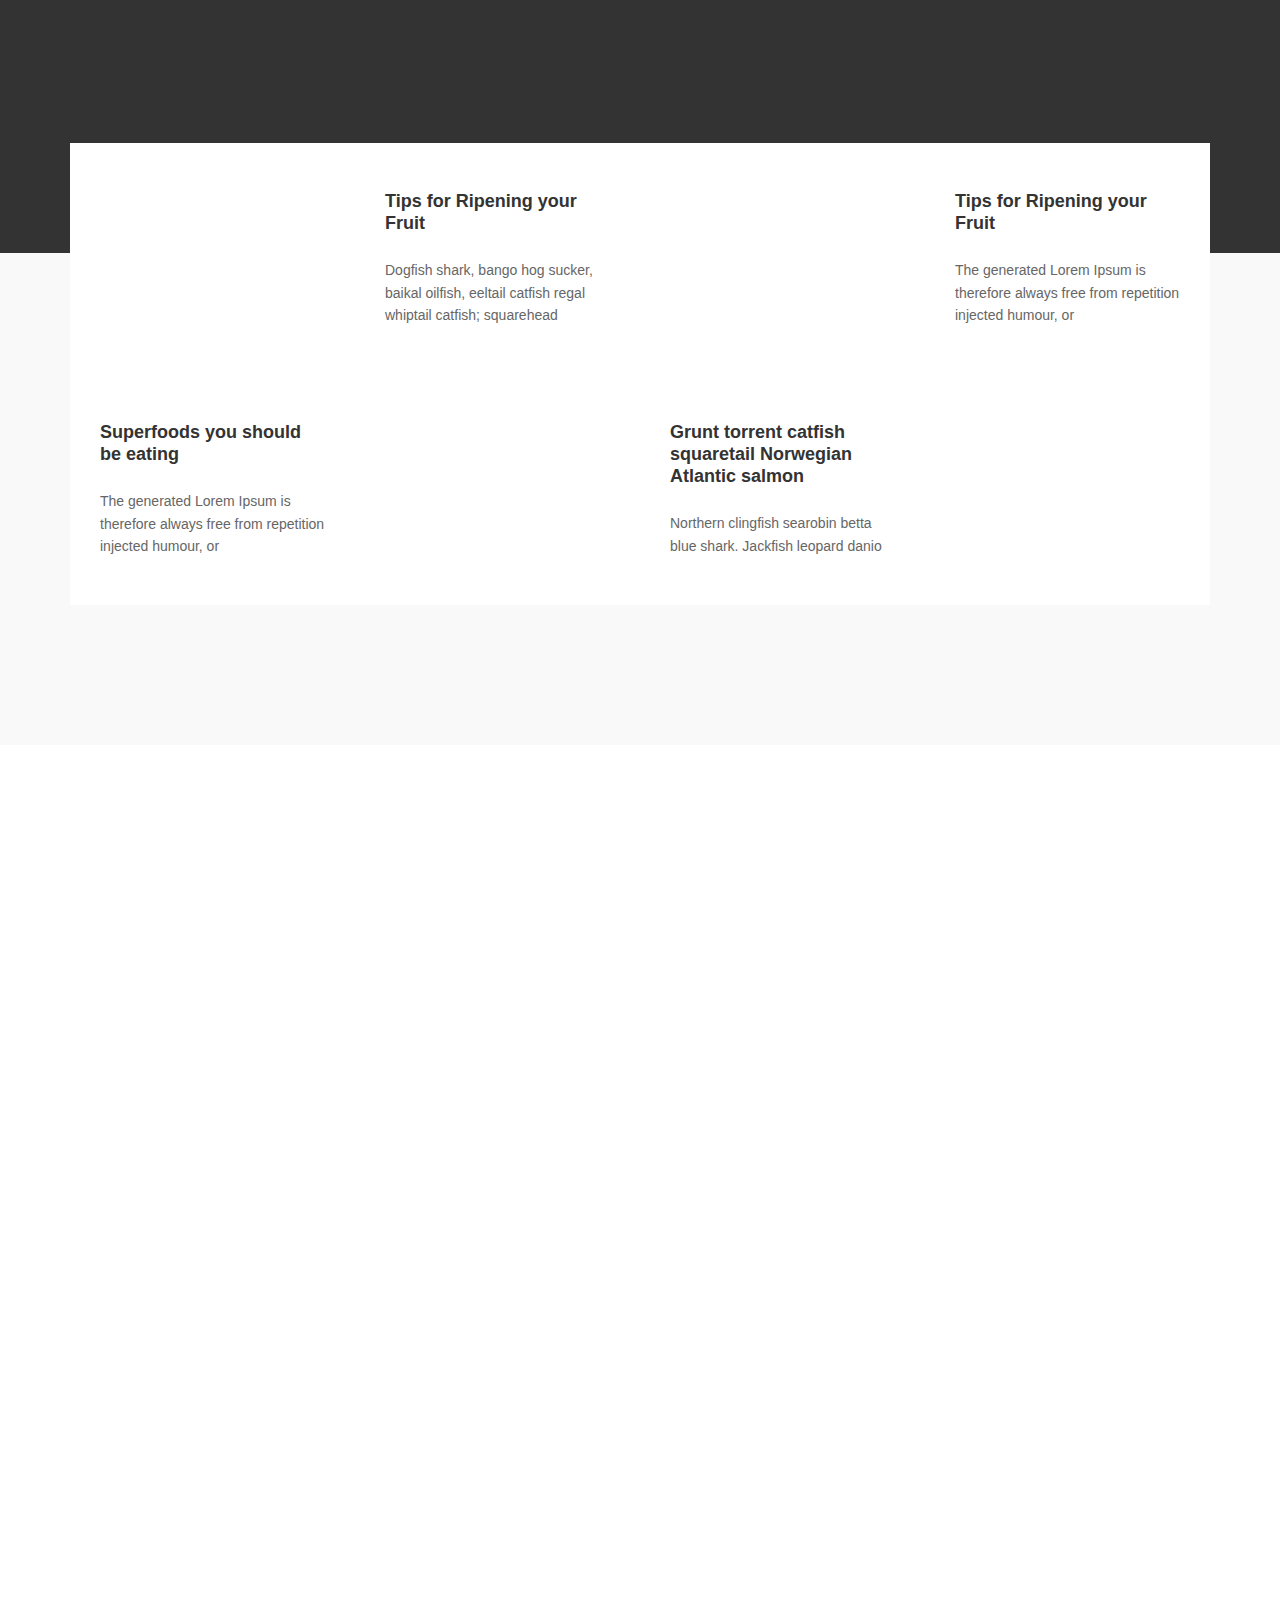
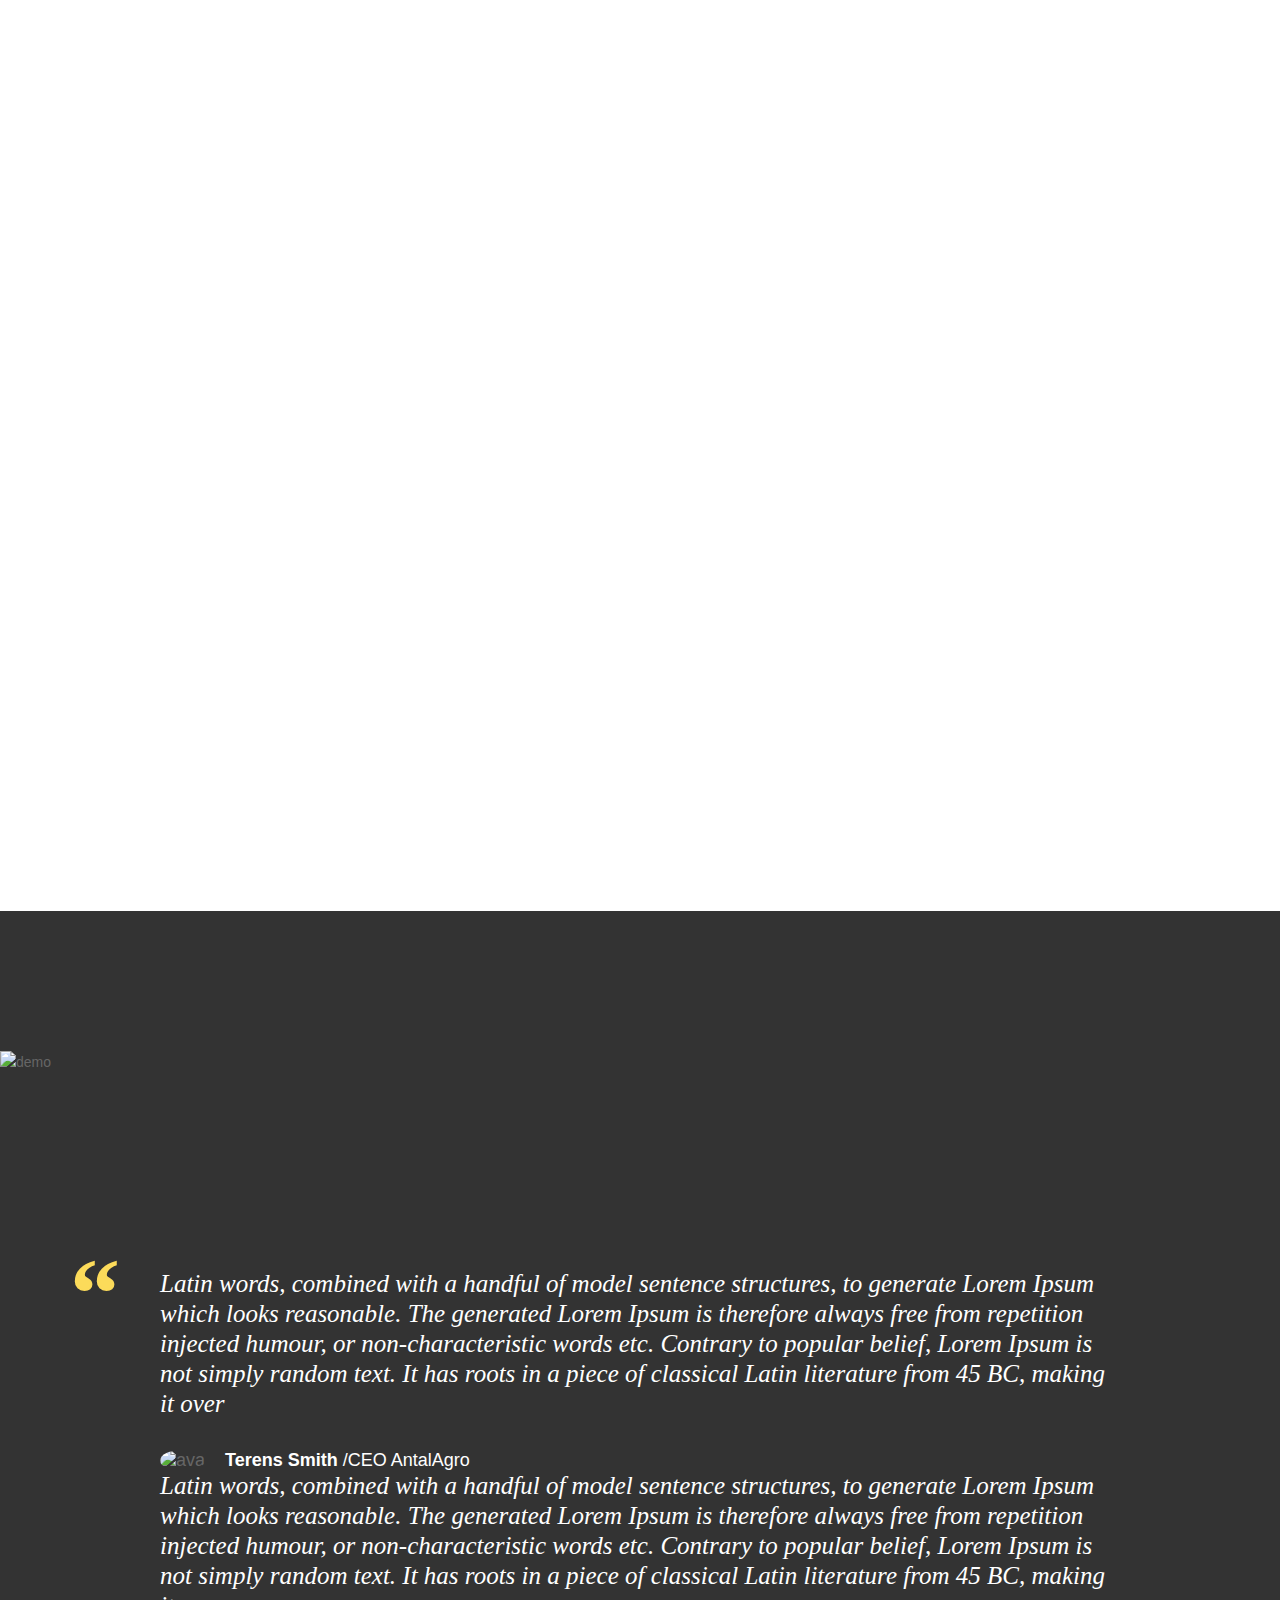
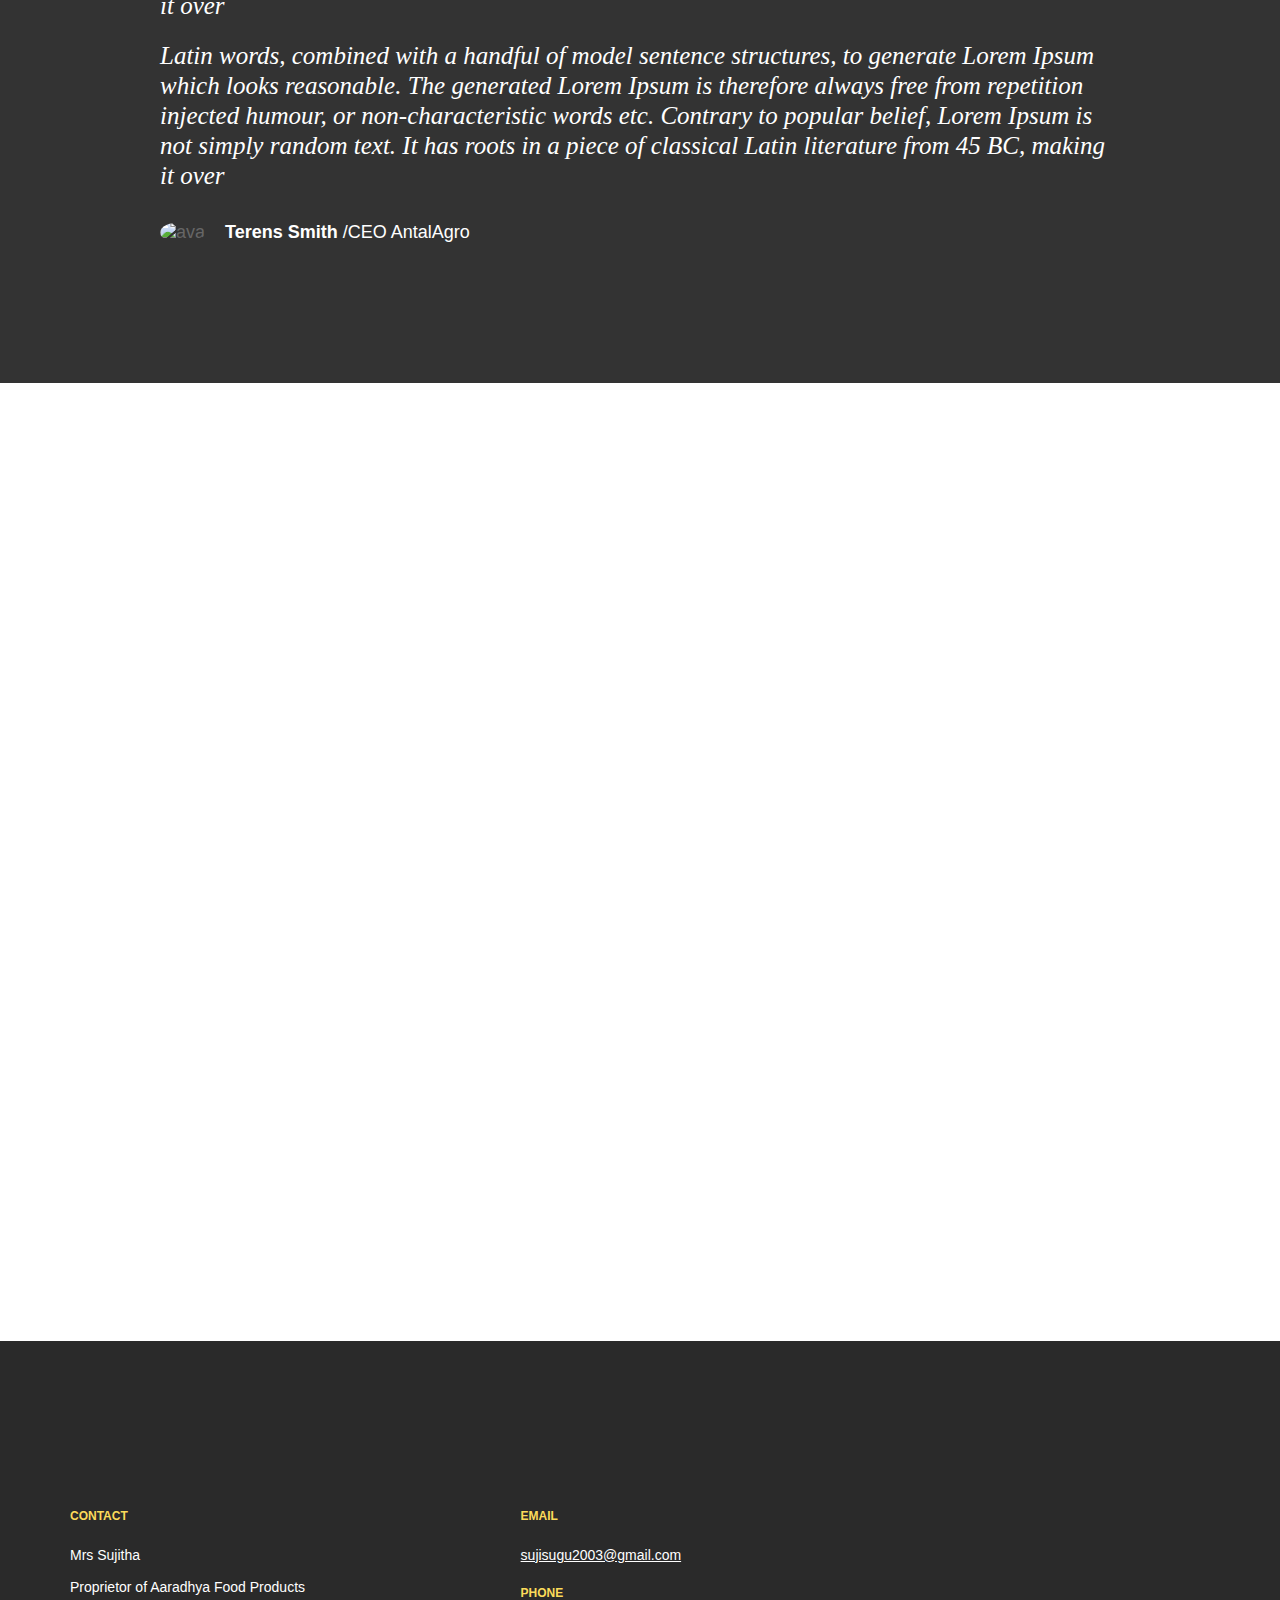
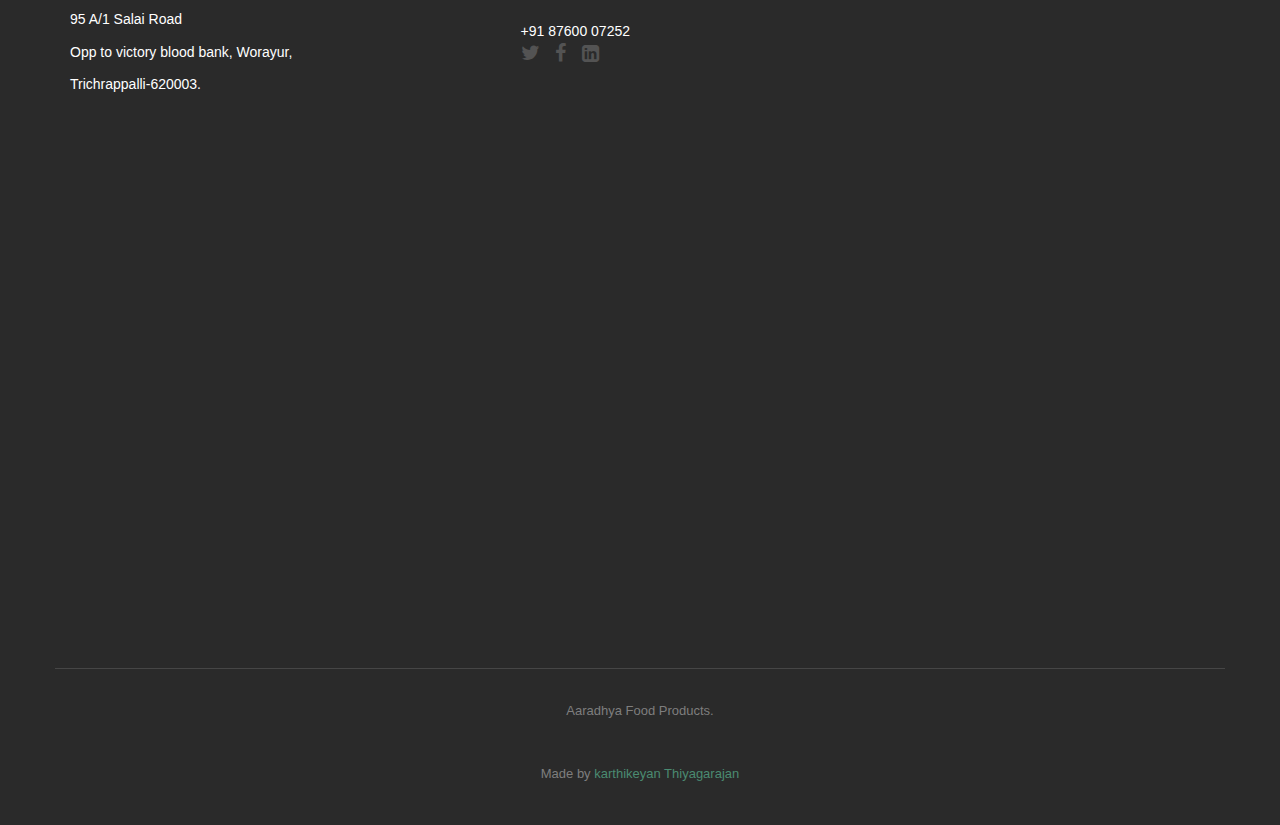
==== commit 4c08e2a5: "Update index.html" ====
--- a/index.html
+++ b/index.html
@@ -1091,7 +1091,6 @@
                                             <p><a href="mailto:sujisugu2003@gmail.com">sujisugu2003@gmail.com</a></p>
                                             <h5 class="__title">Phone</h5>
                                             <a href="tel:8760007252">+91 87600 07252 </a>
-                                            <p>+91 87600 07252 </p>
                                             <br>
                                             <div class="social-btns">
                                                 <a href="#"><i class="fontello-twitter"></i></a>
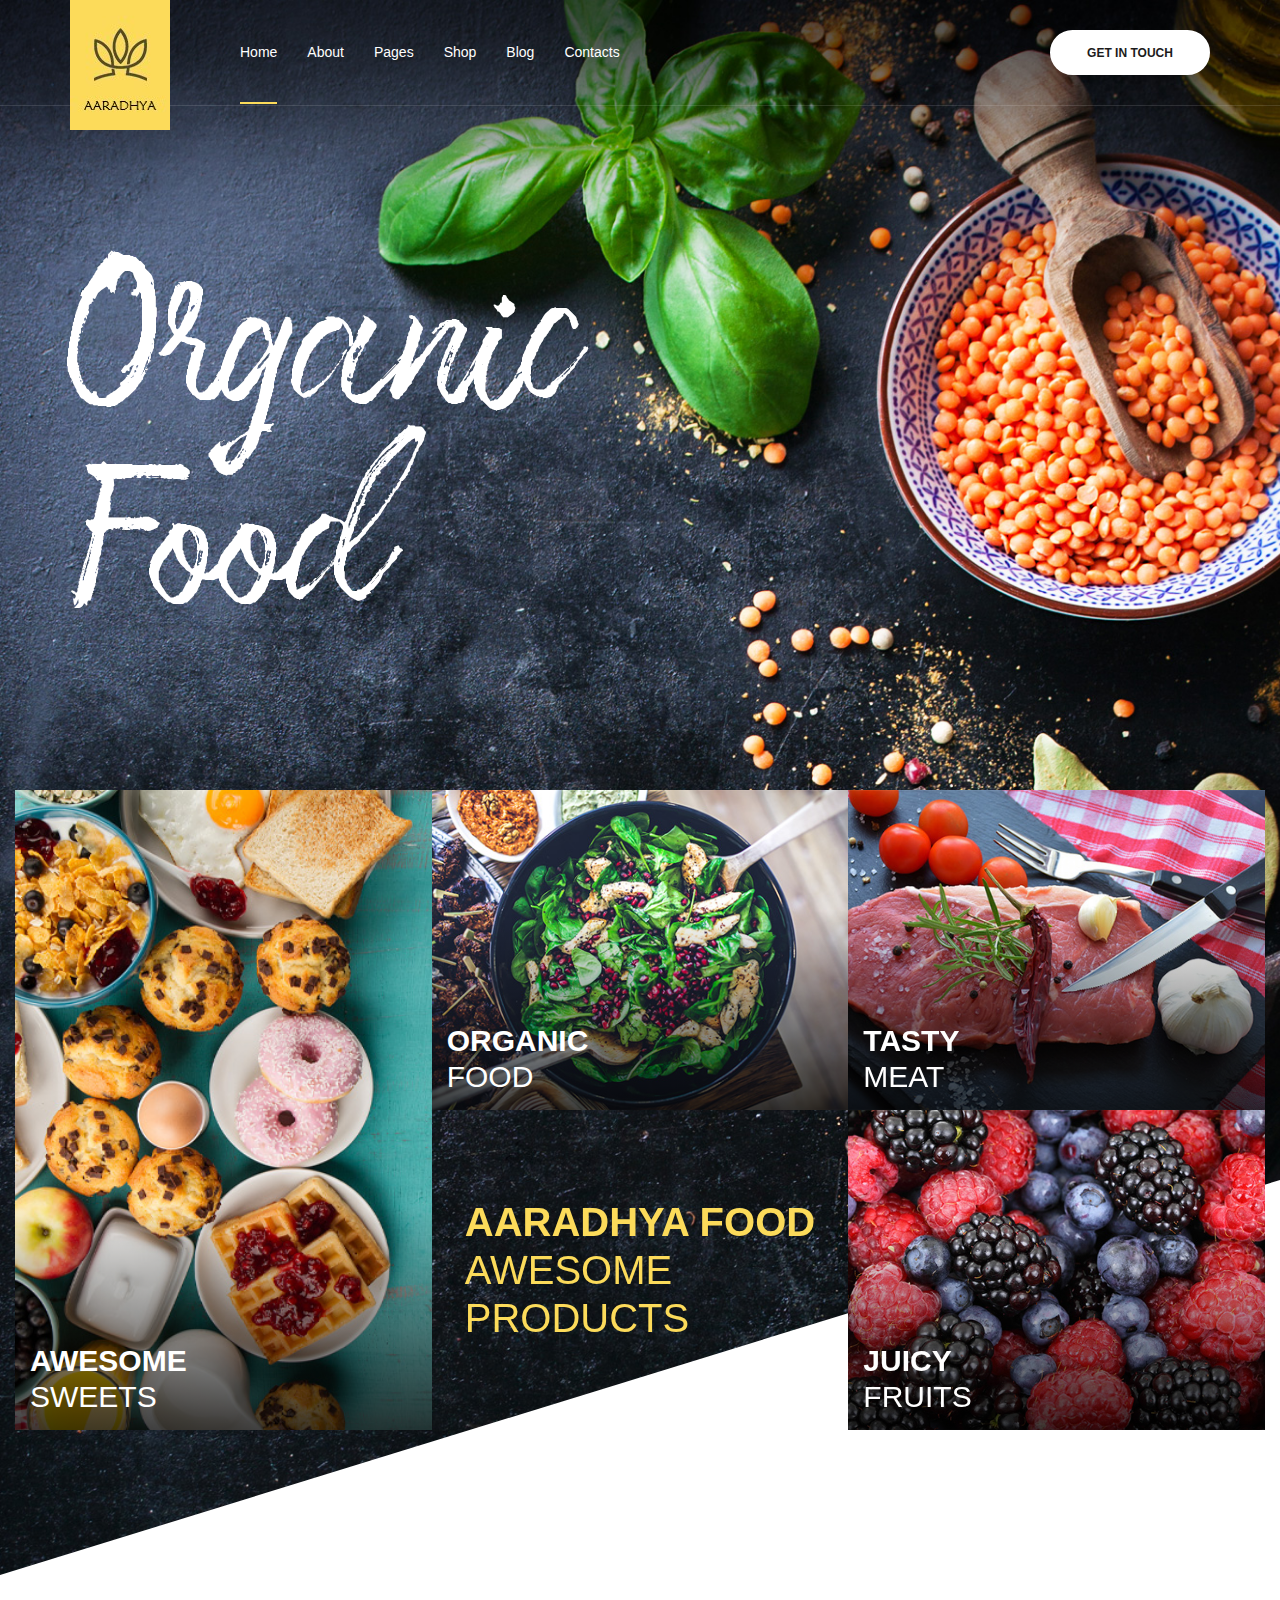
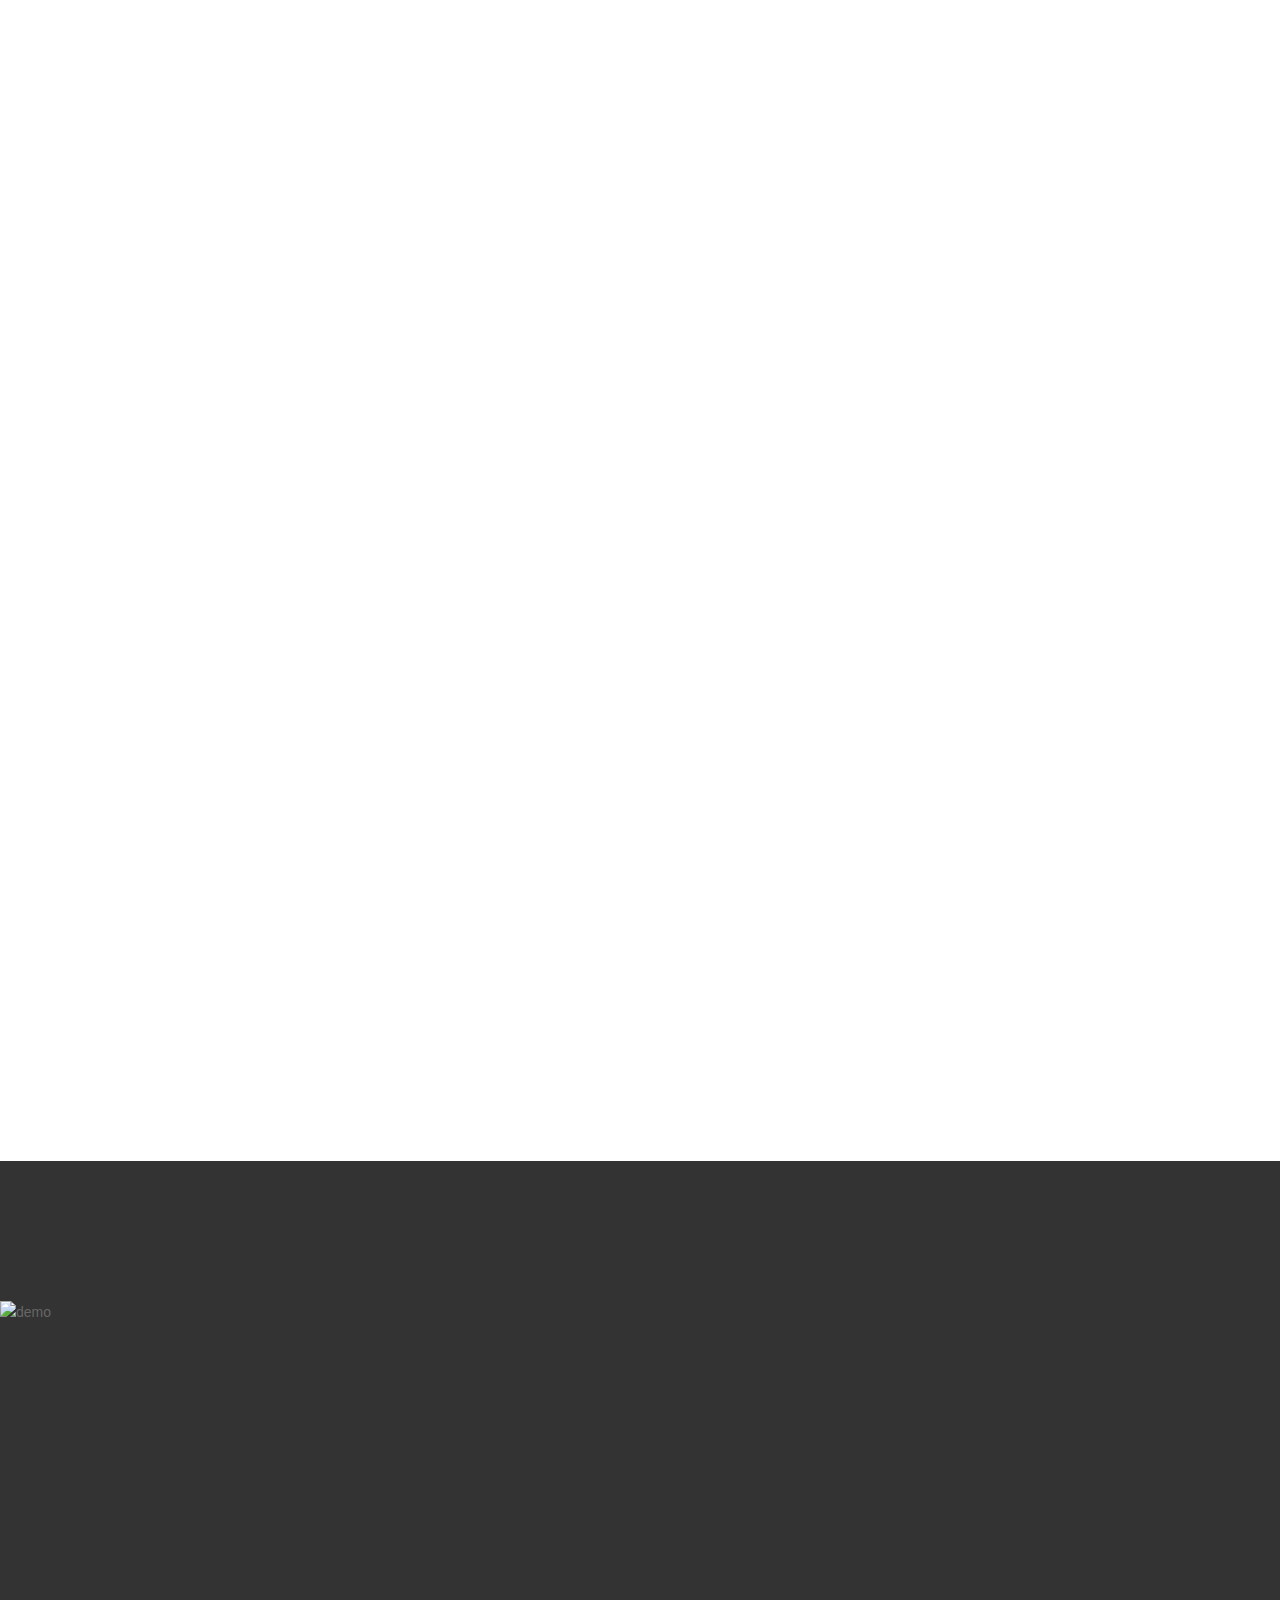
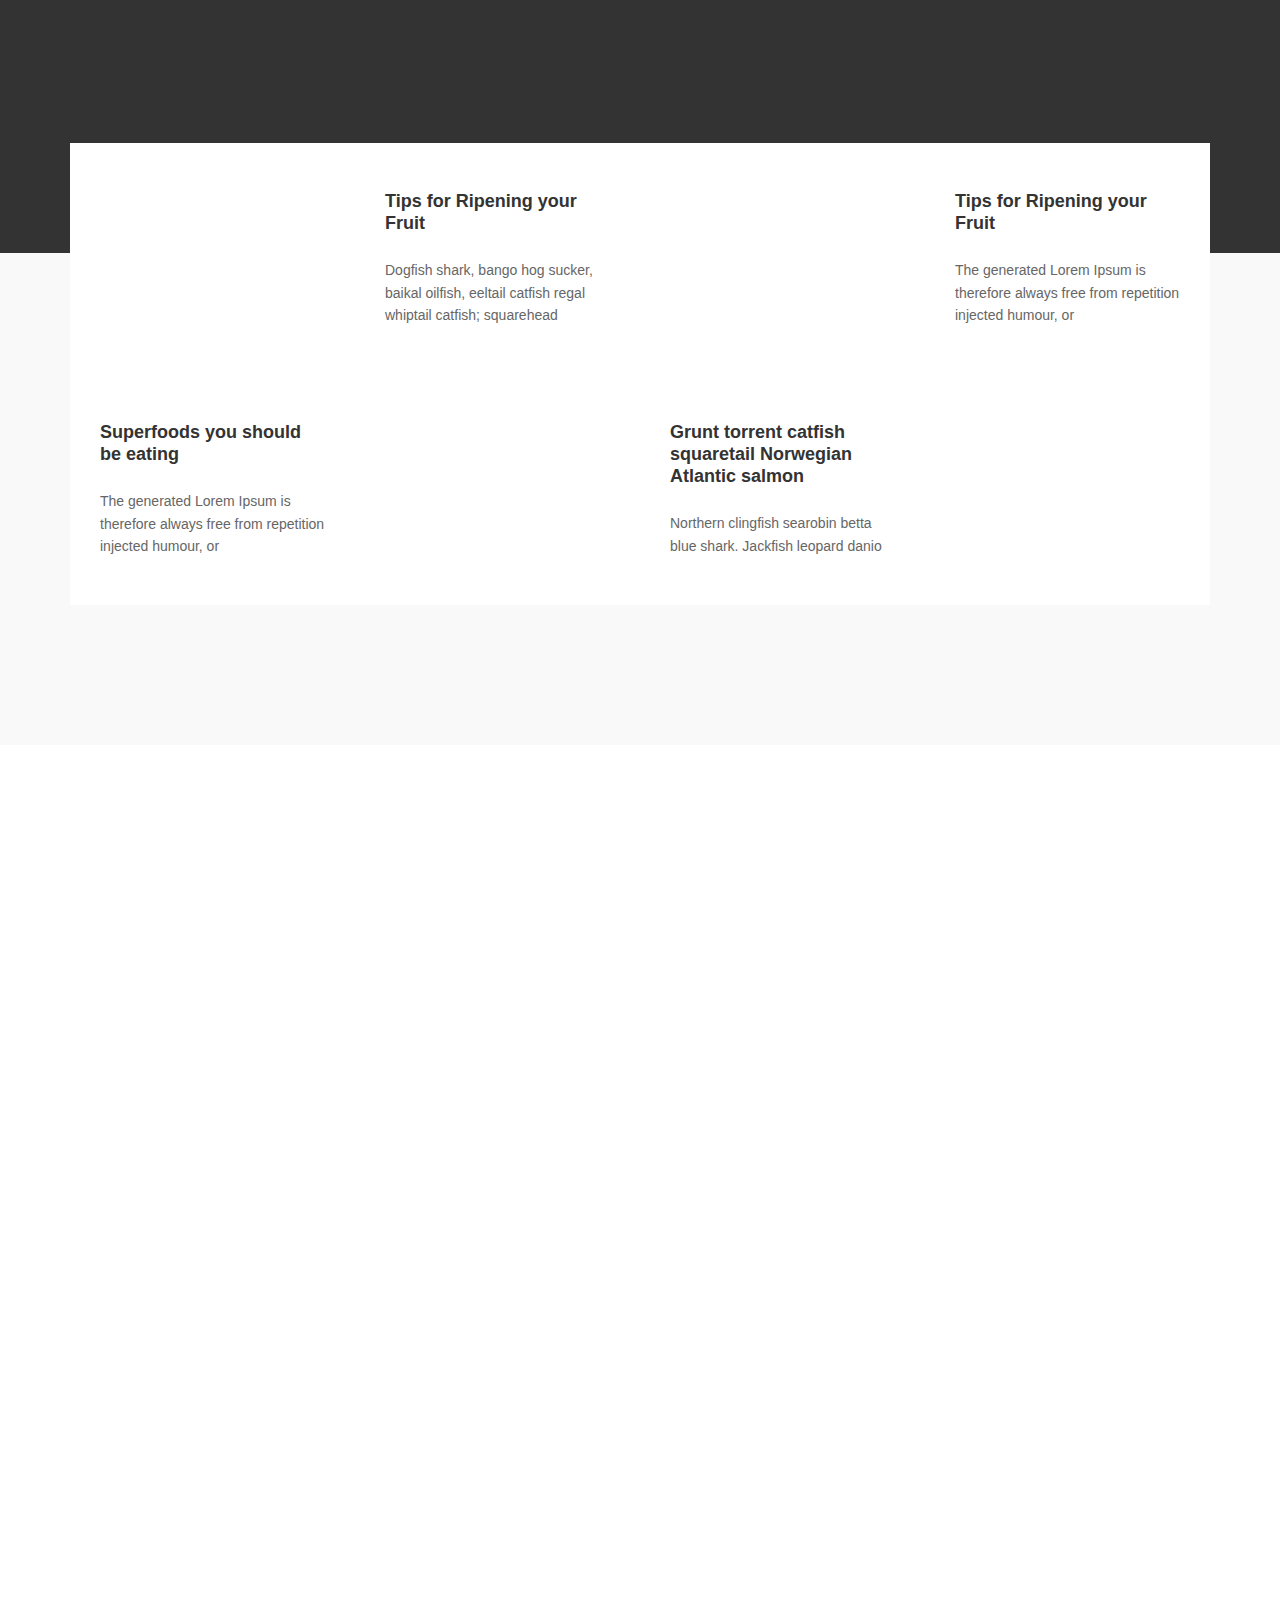
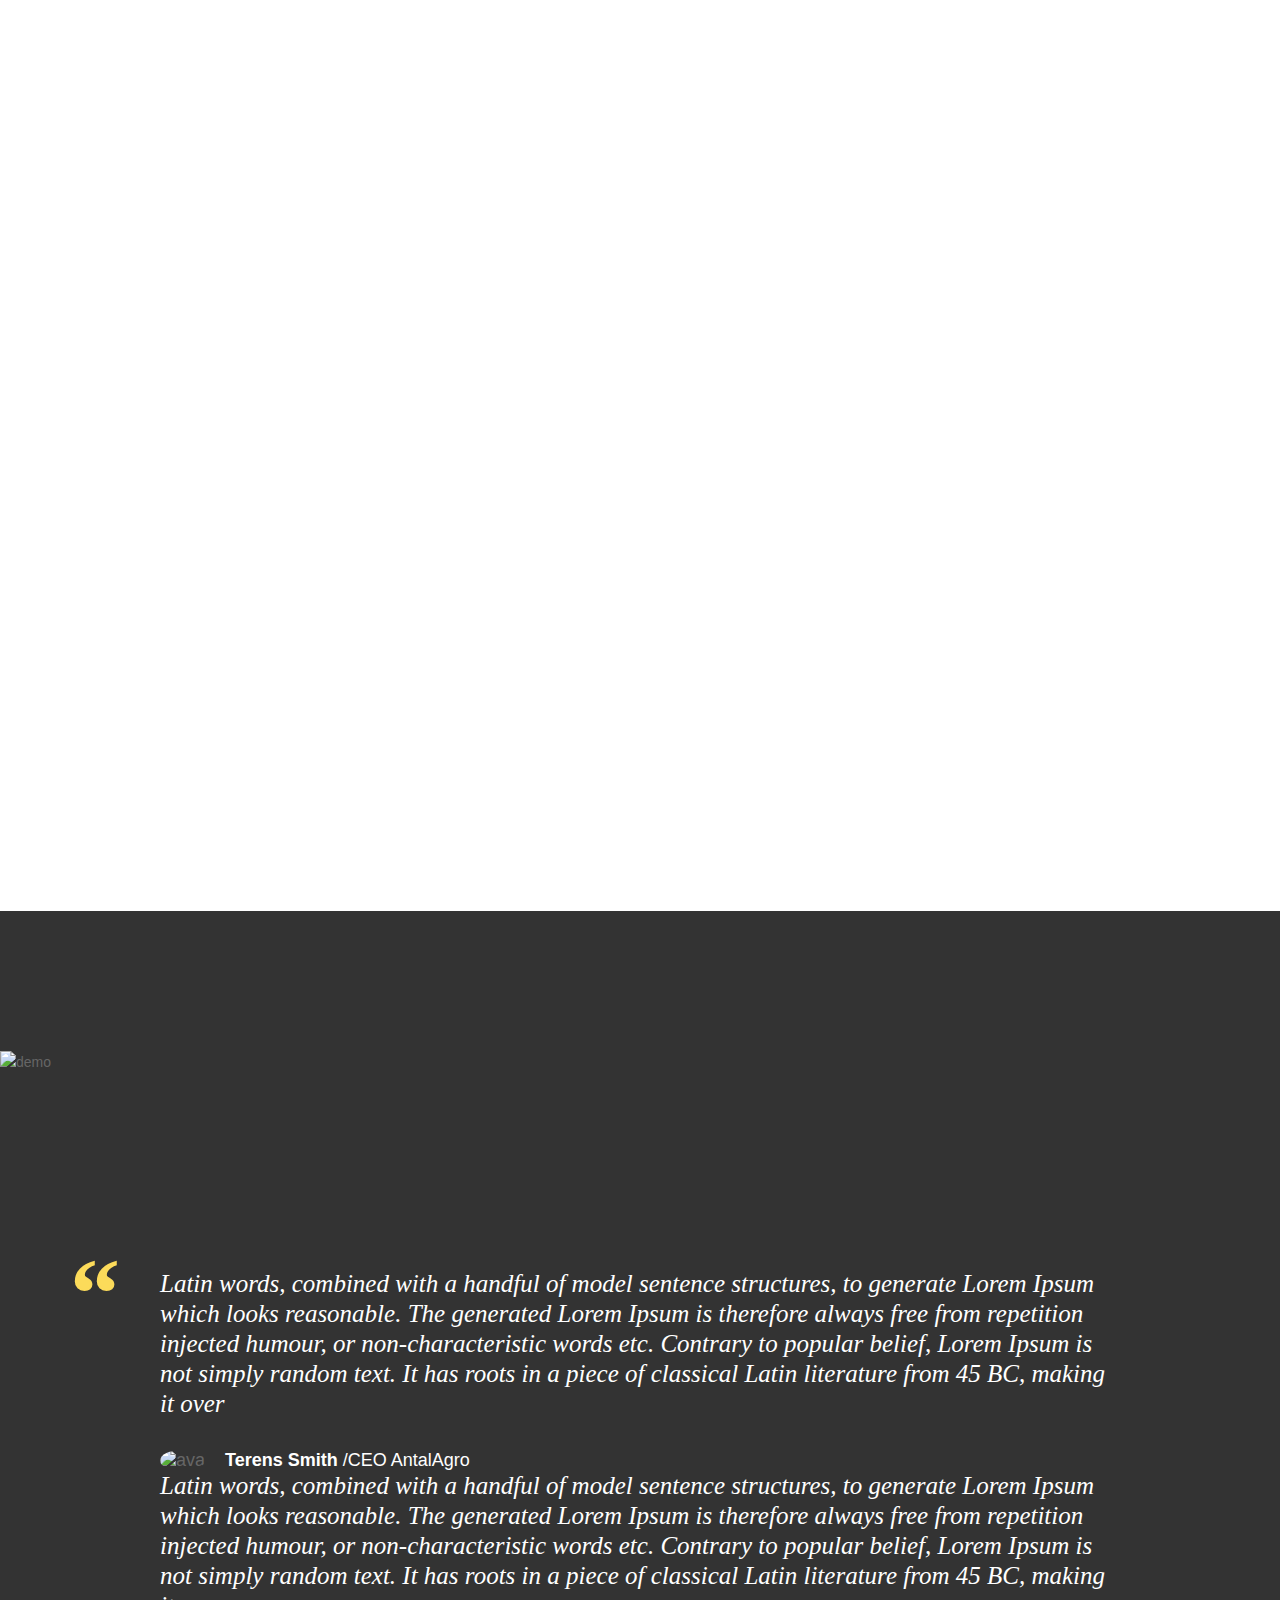
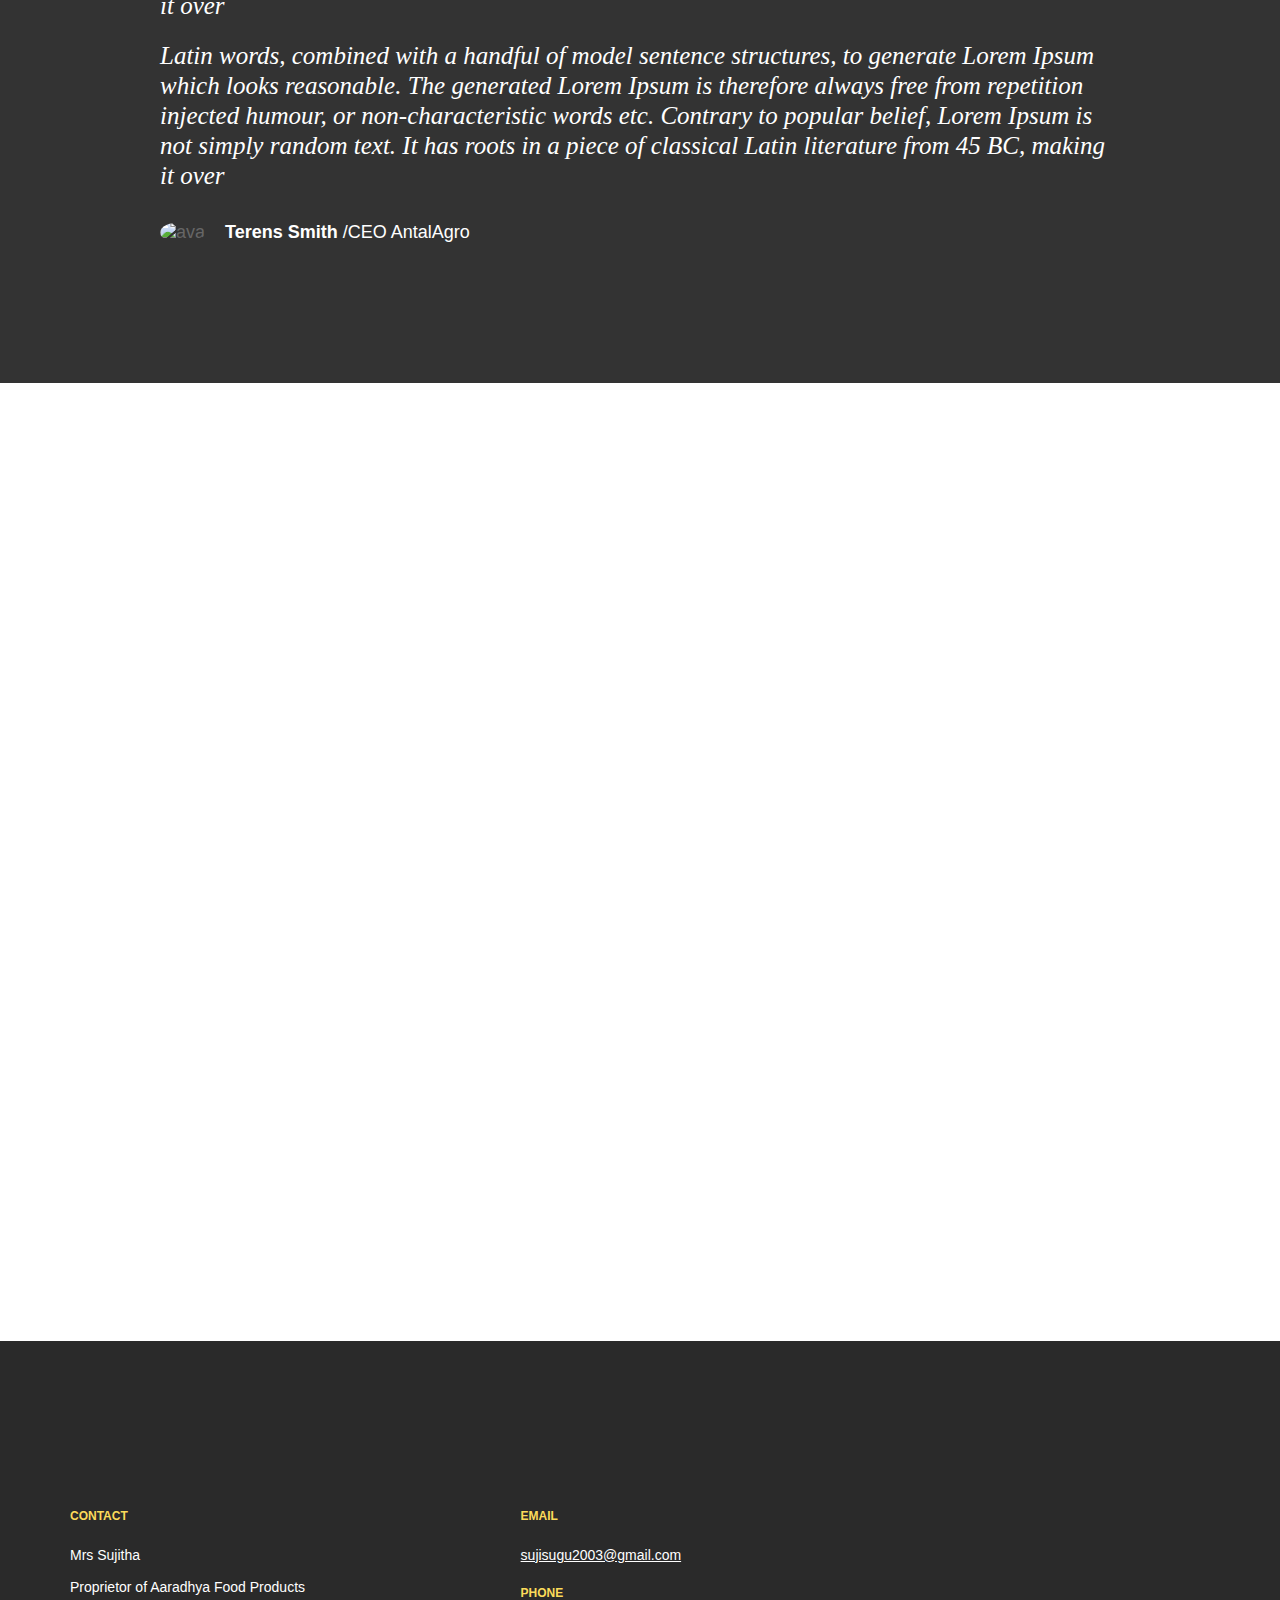
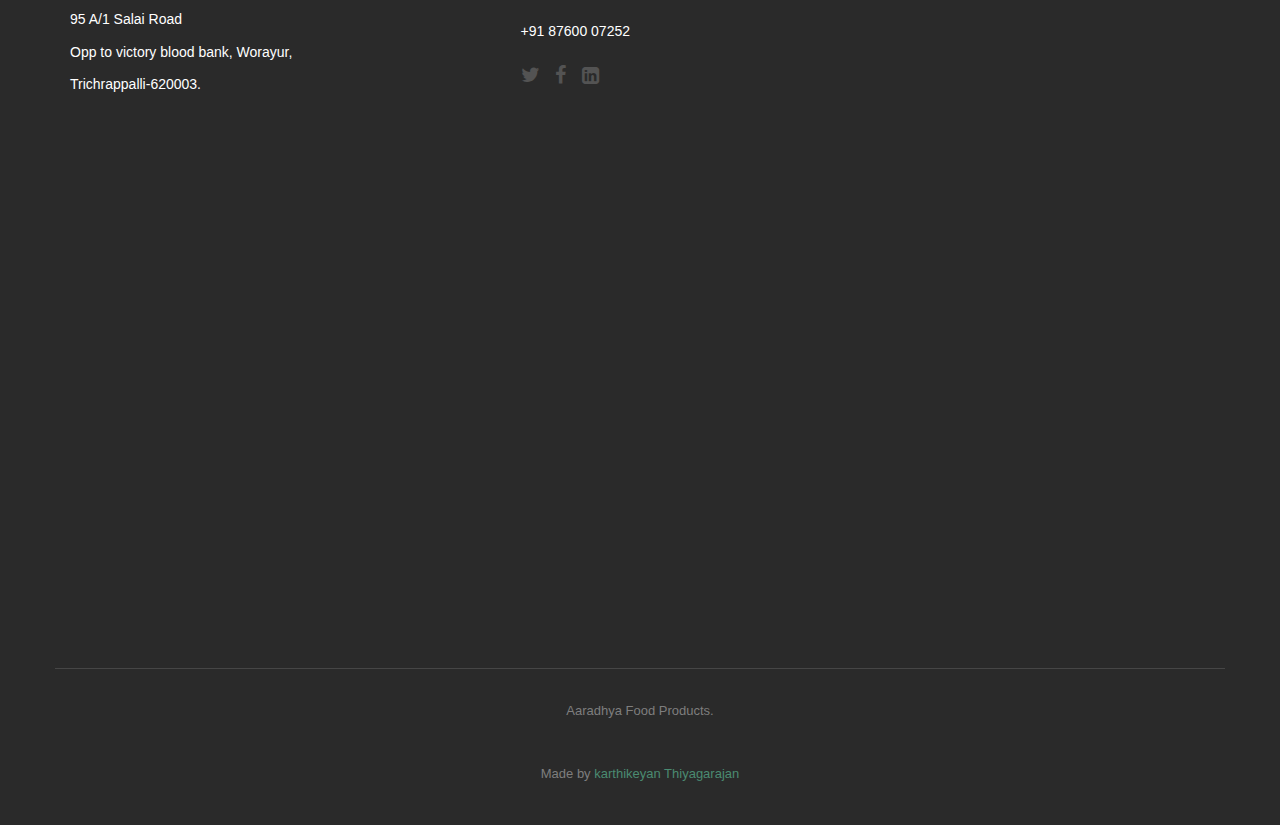
==== commit 7aaf5a51: "Update index.html" ====
--- a/index.html
+++ b/index.html
@@ -1092,6 +1092,7 @@
                                             <h5 class="__title">Phone</h5>
                                             <a href="tel:8760007252">+91 87600 07252 </a>
                                             <br>
+                                            <br>
                                             <div class="social-btns">
                                                 <a href="#"><i class="fontello-twitter"></i></a>
                                                 <a href="#"><i class="fontello-facebook"></i></a>
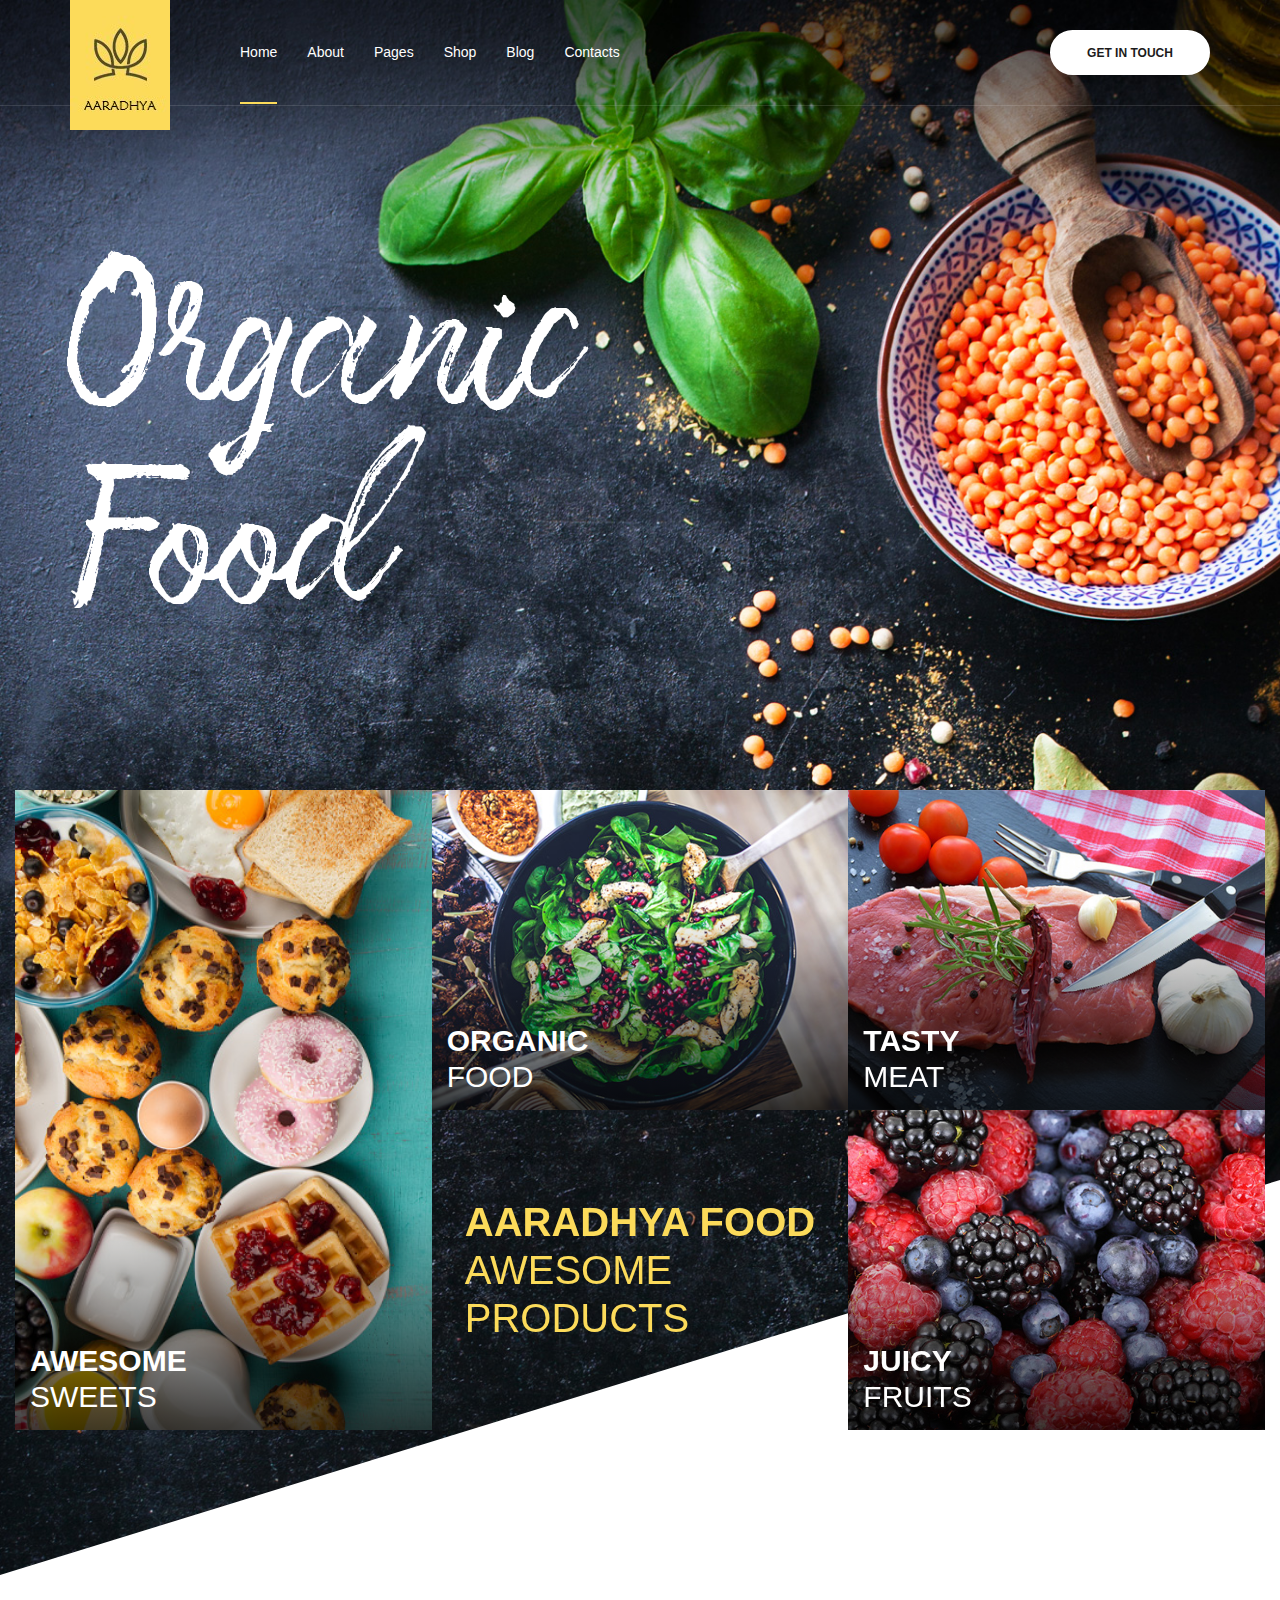
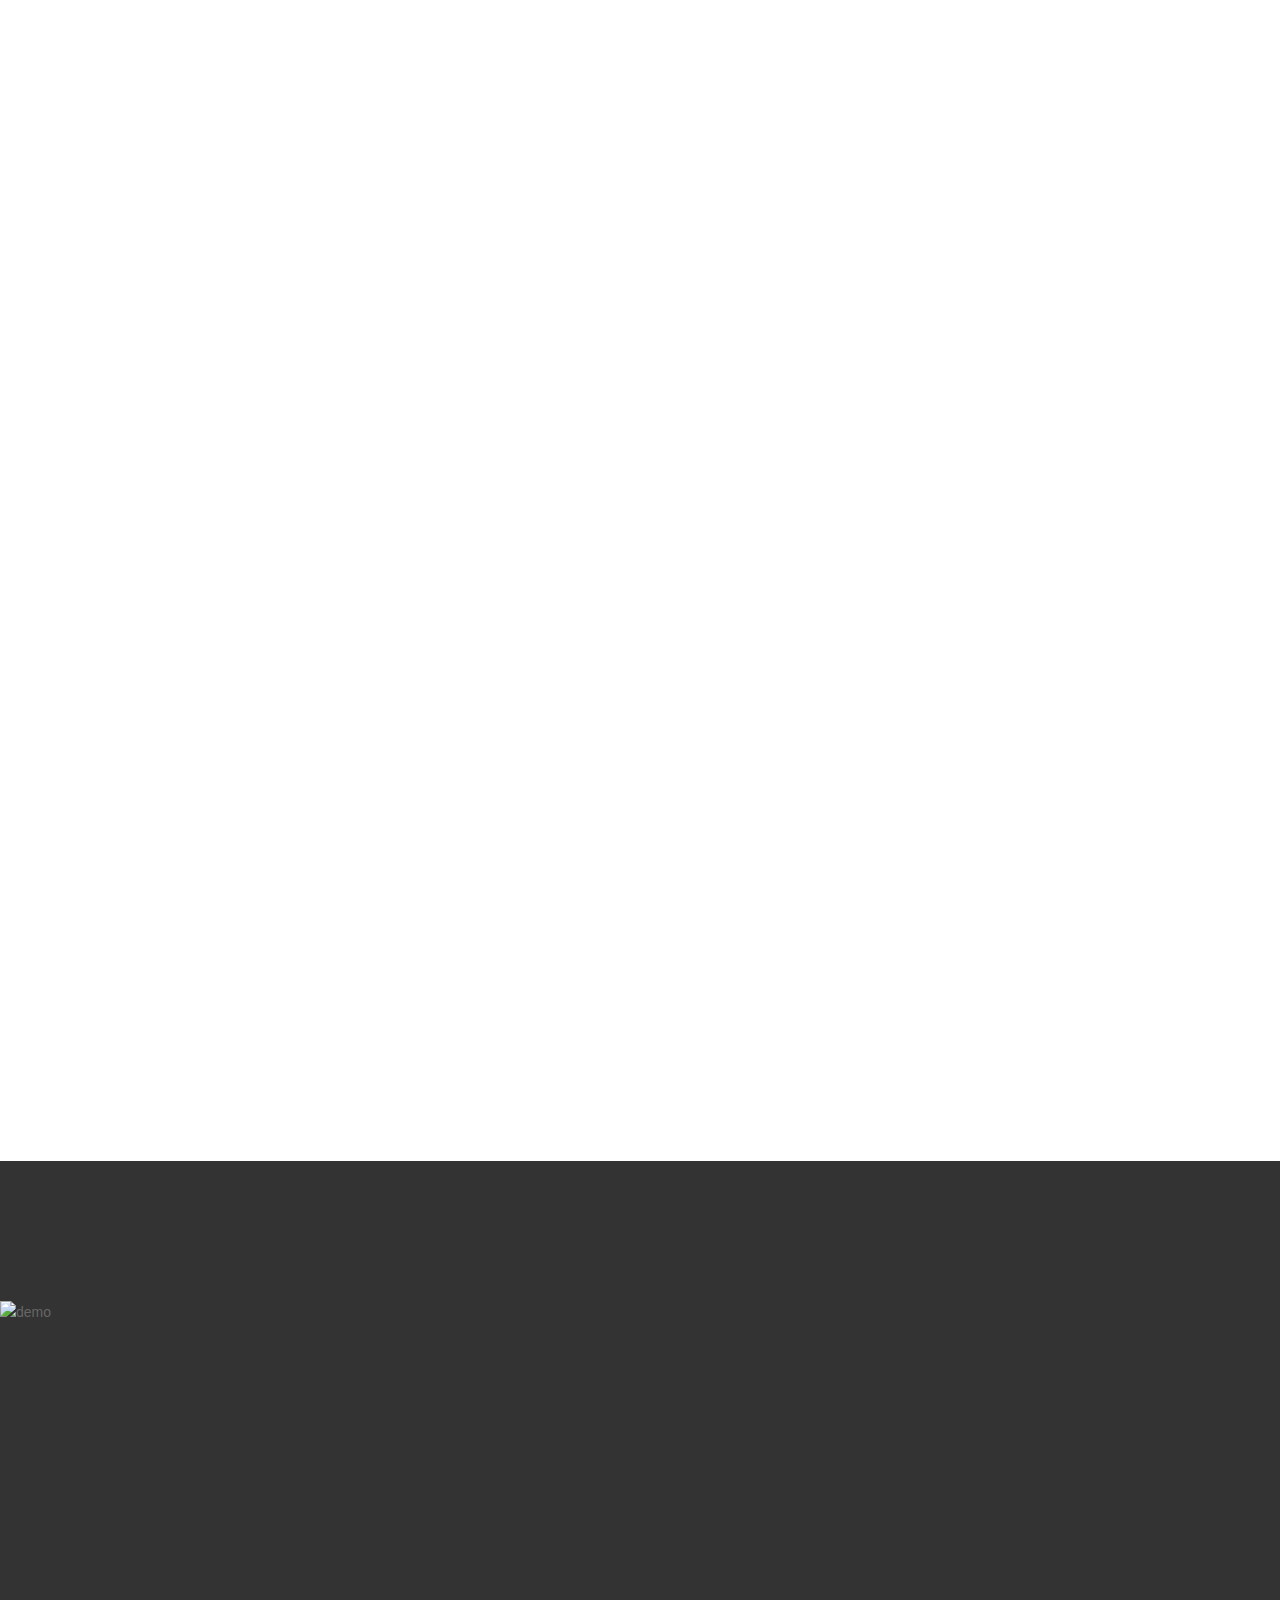
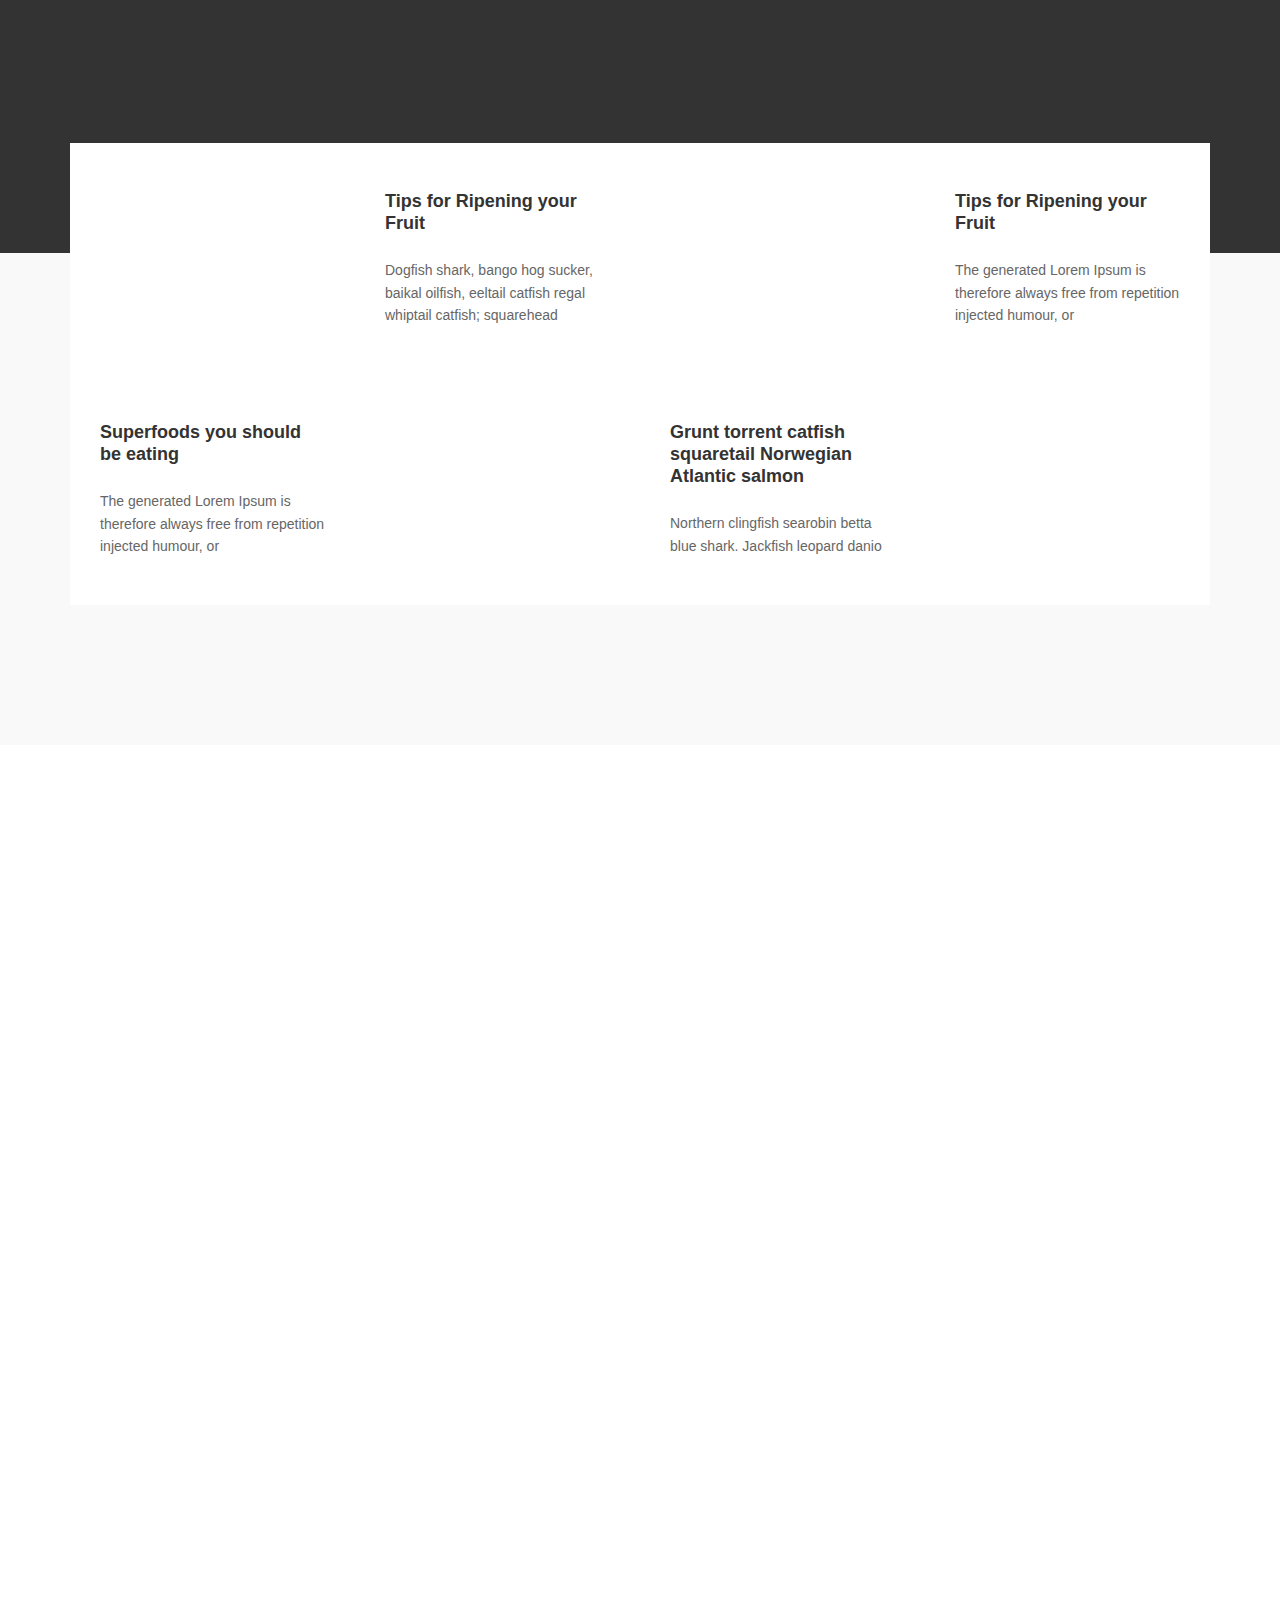
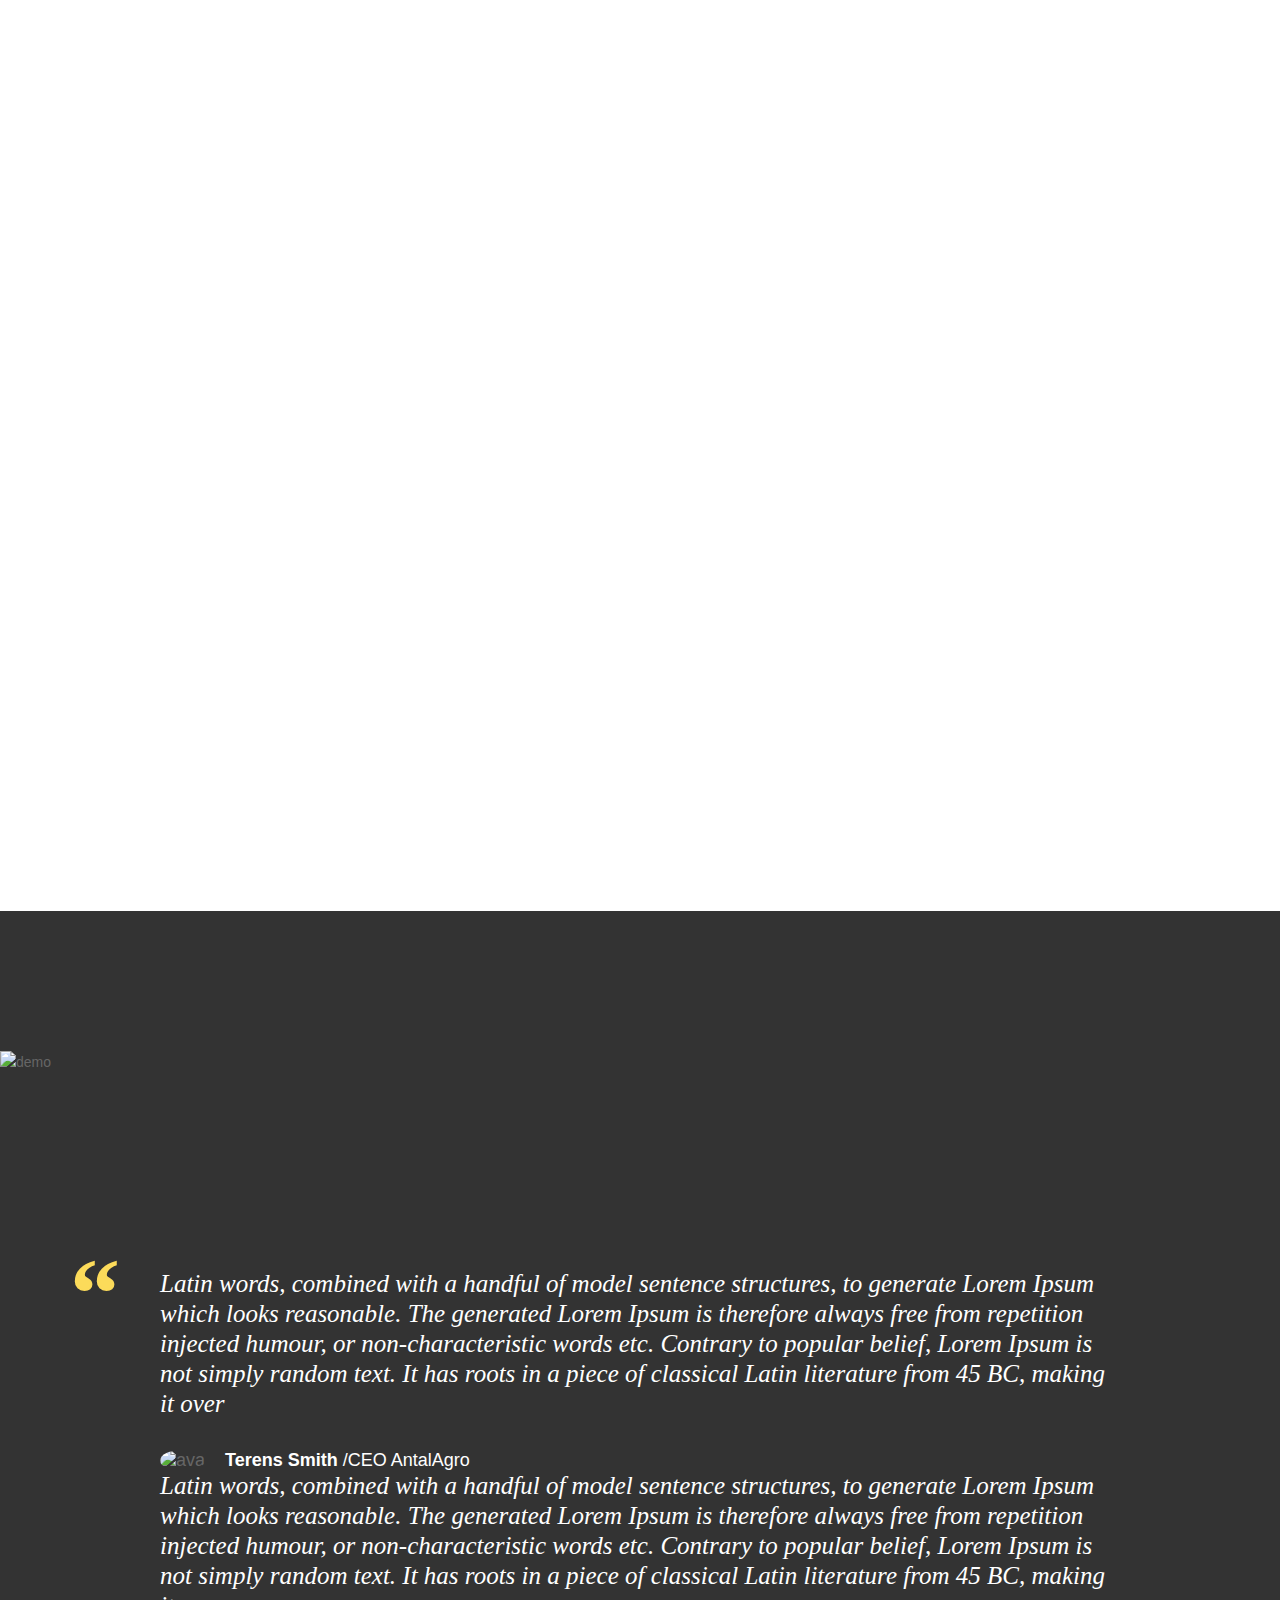
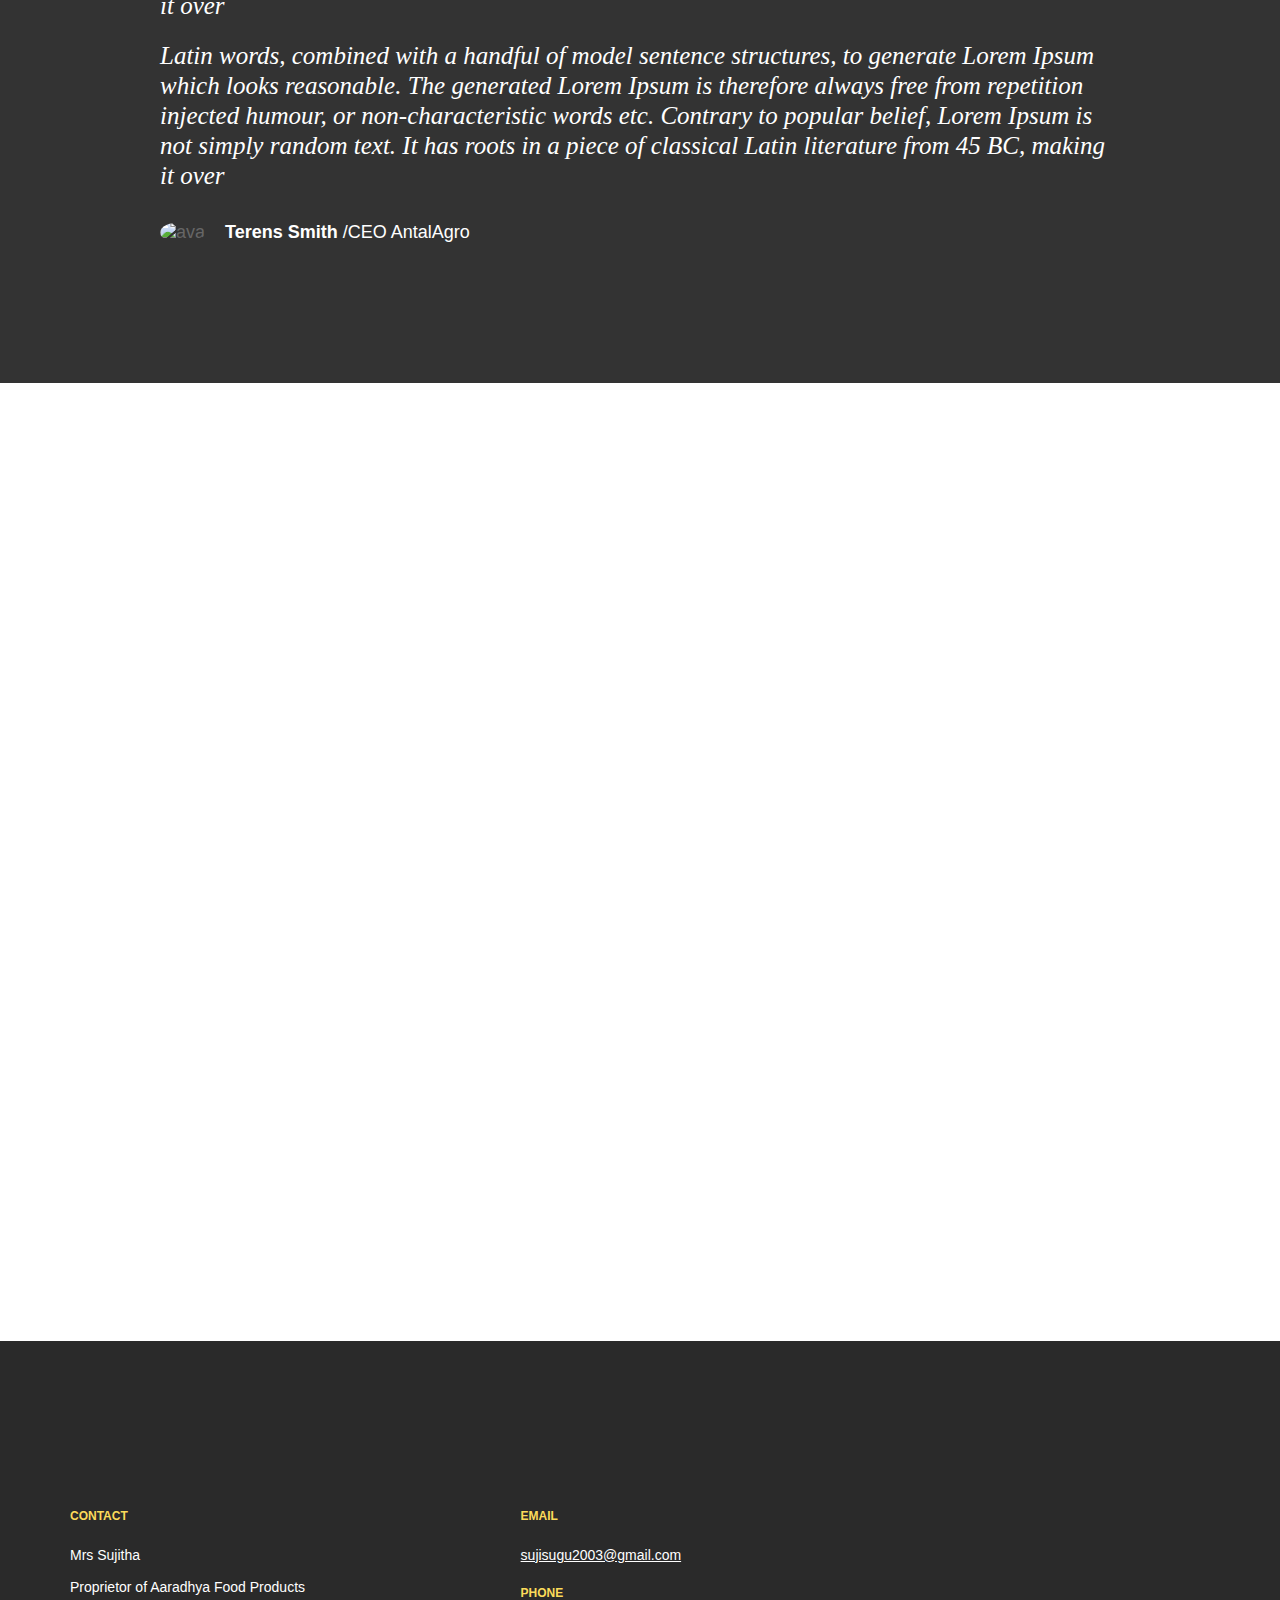
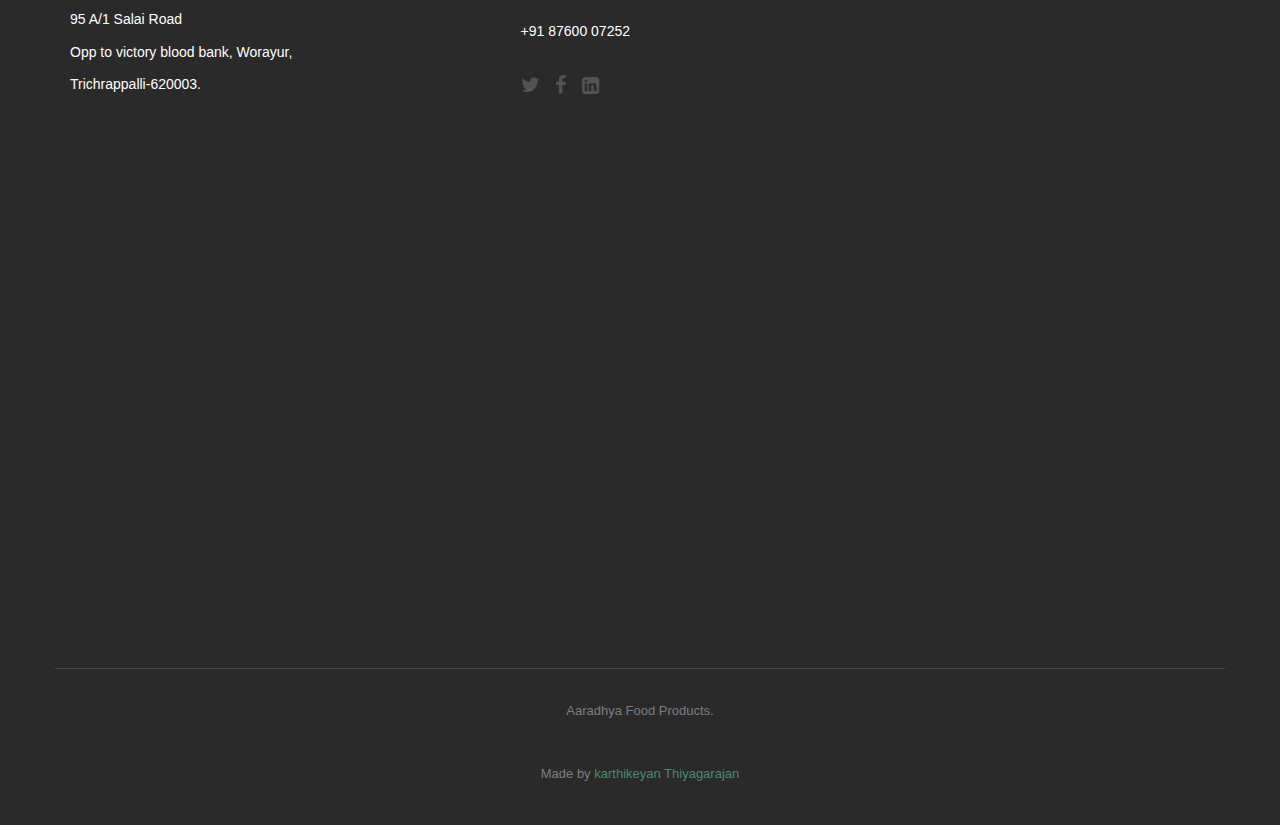
==== commit f7b37e2b: "Update index.html" ====
--- a/index.html
+++ b/index.html
@@ -1091,7 +1091,7 @@
                                             <p><a href="mailto:sujisugu2003@gmail.com">sujisugu2003@gmail.com</a></p>
                                             <h5 class="__title">Phone</h5>
                                             <a href="tel:8760007252">+91 87600 07252 </a>
-                                            <br>
+                                            <p> </p>
                                             <br>
                                             <div class="social-btns">
                                                 <a href="#"><i class="fontello-twitter"></i></a>
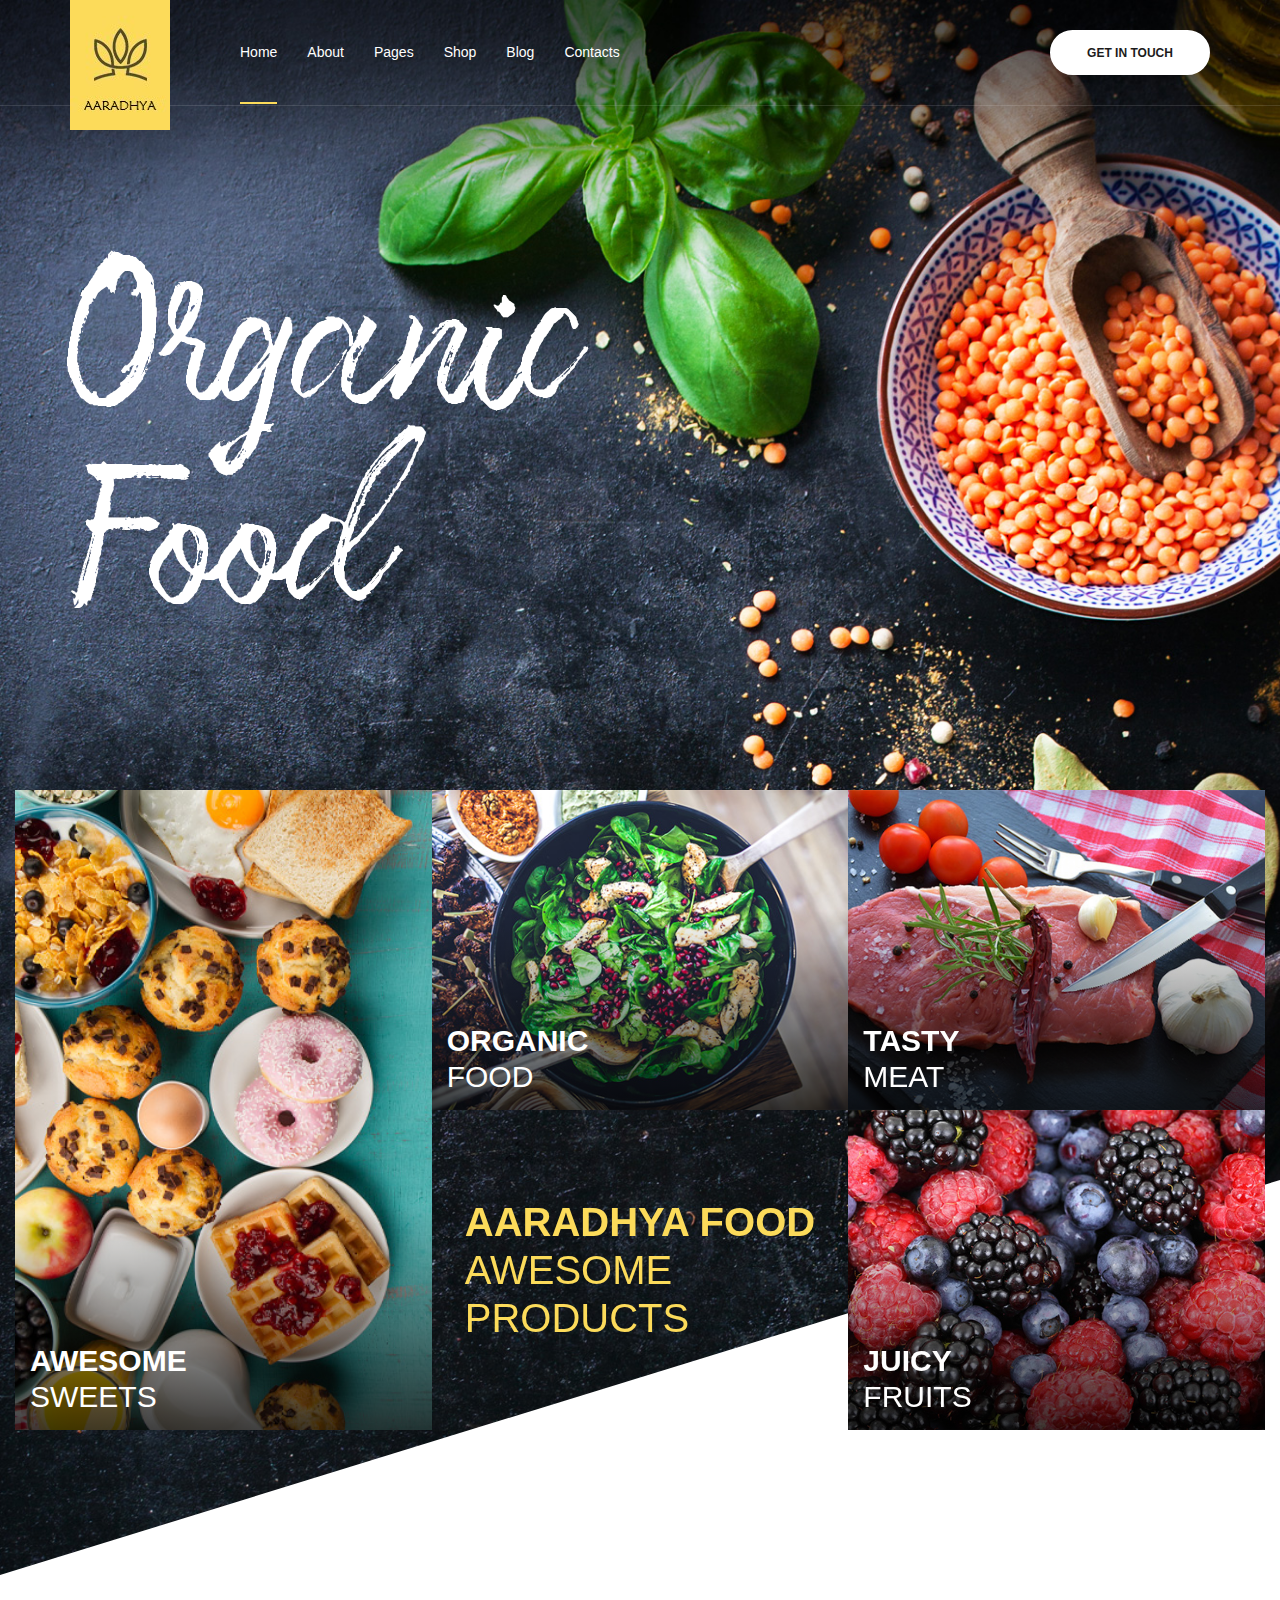
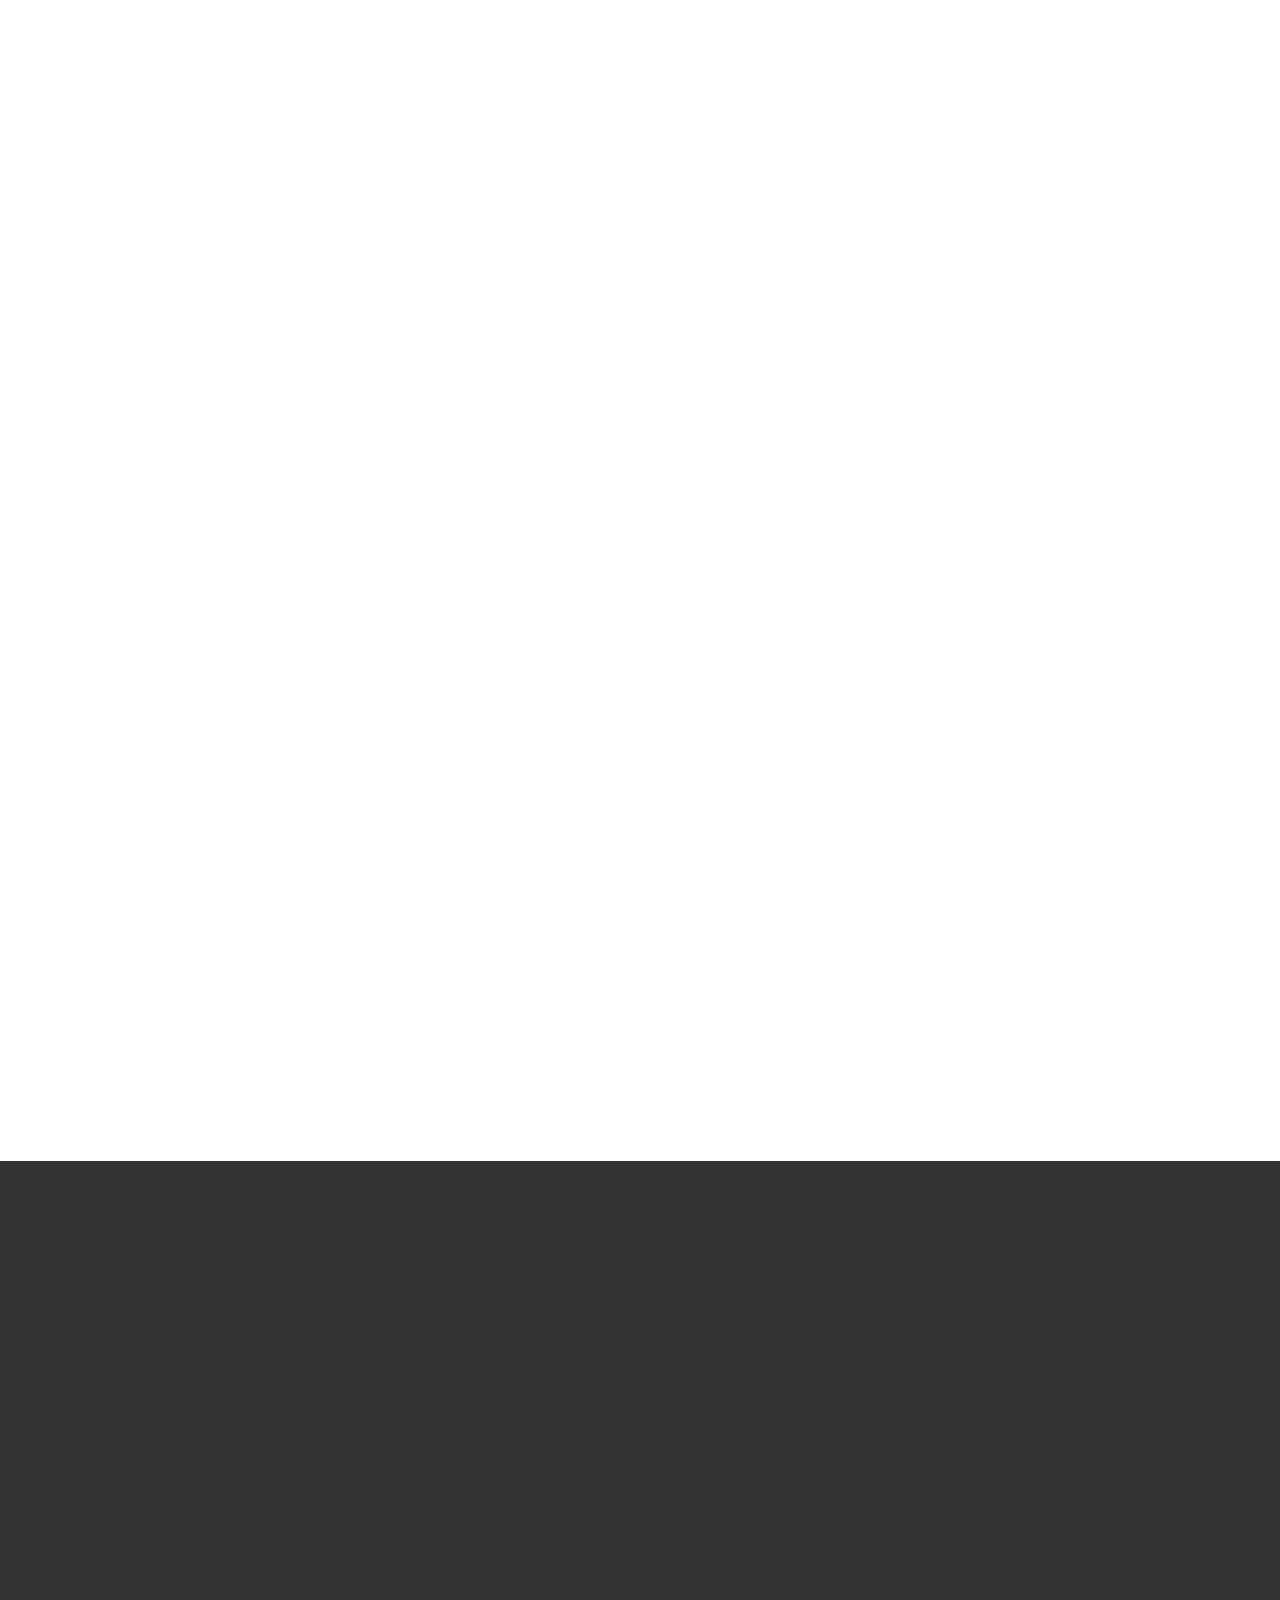
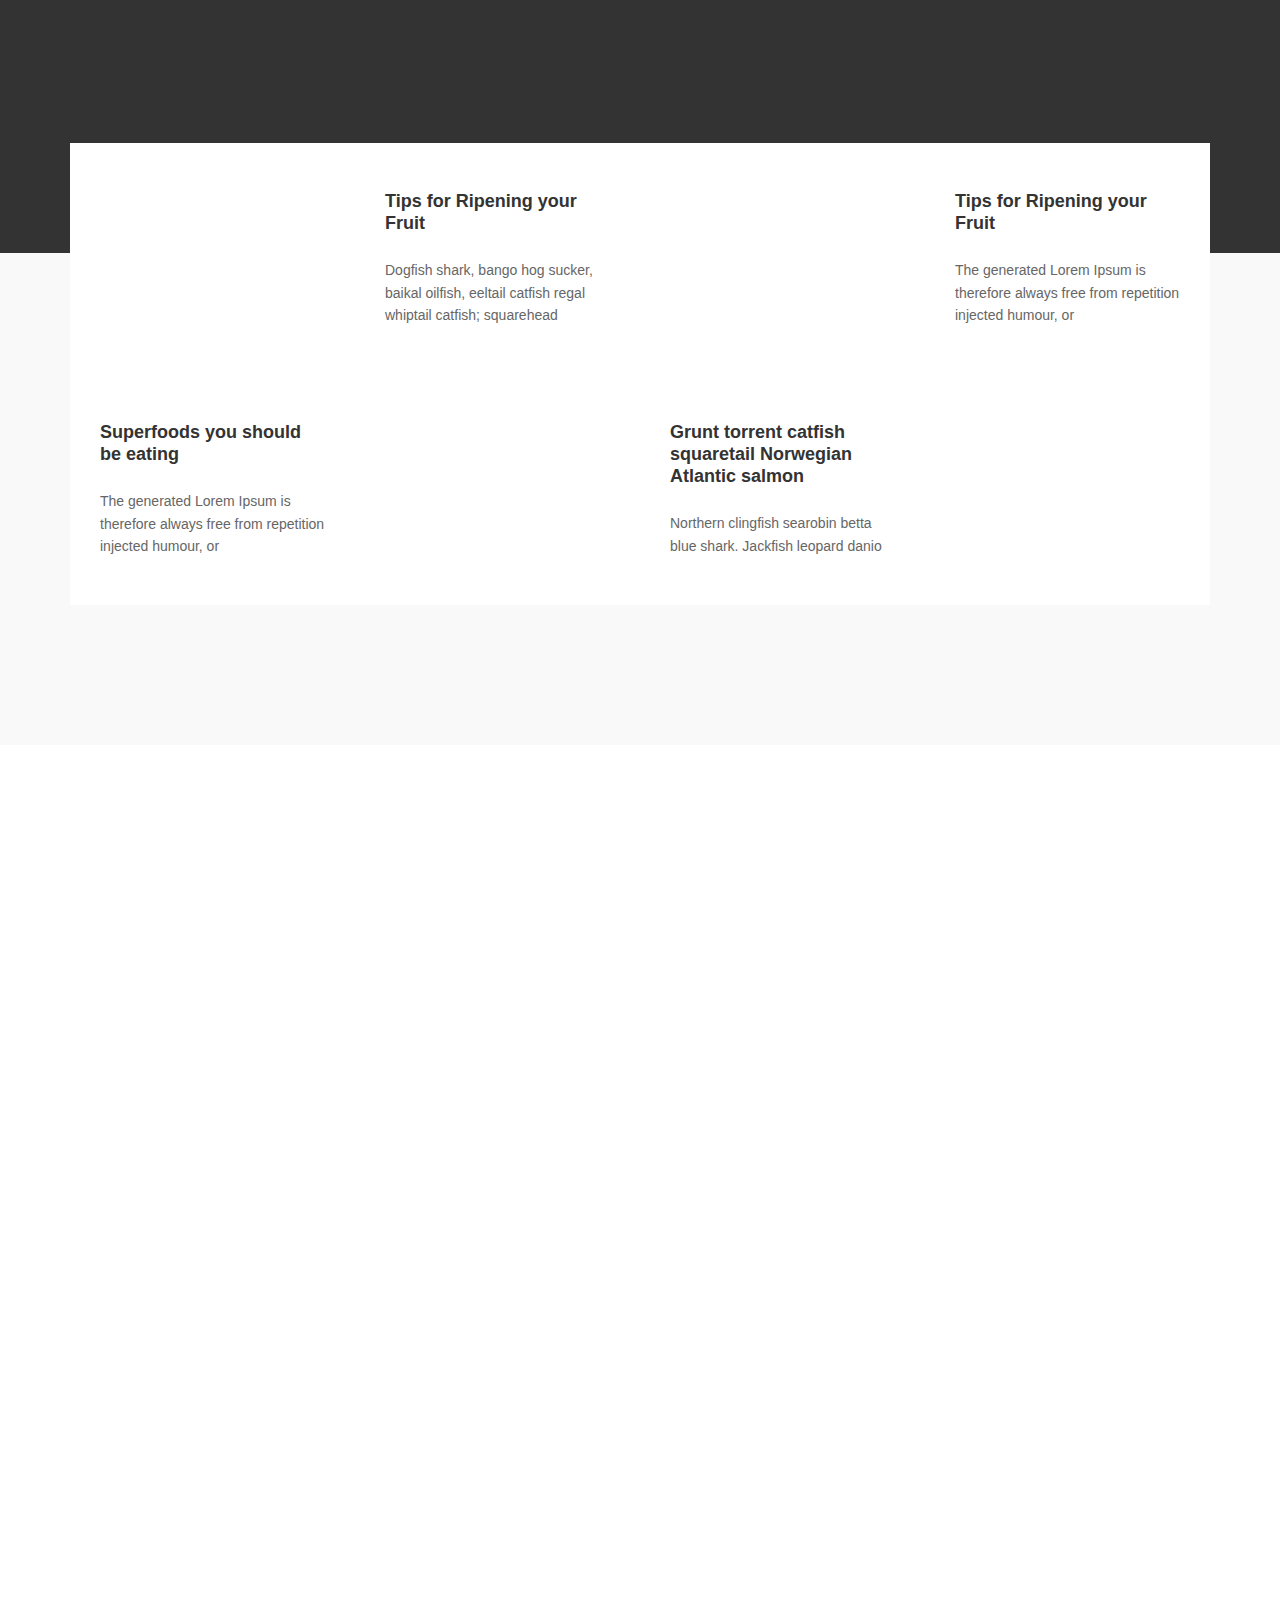
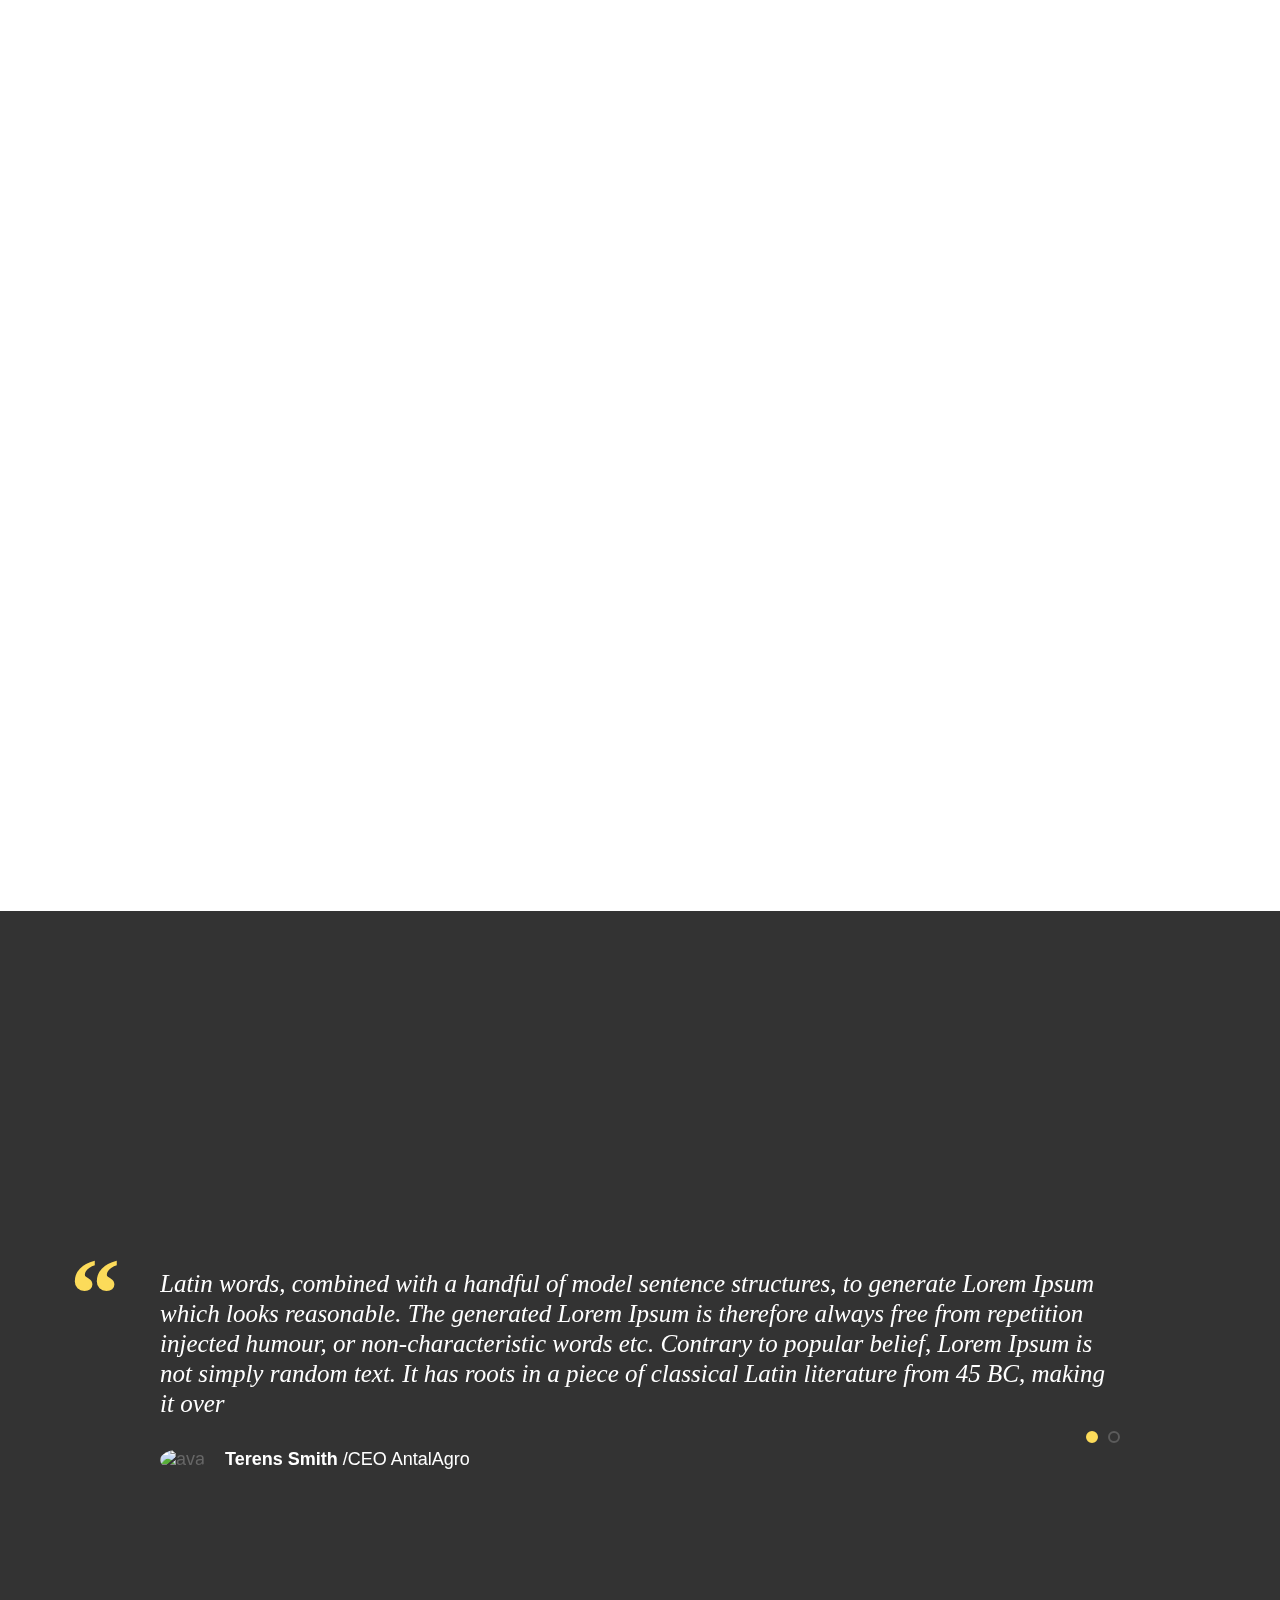
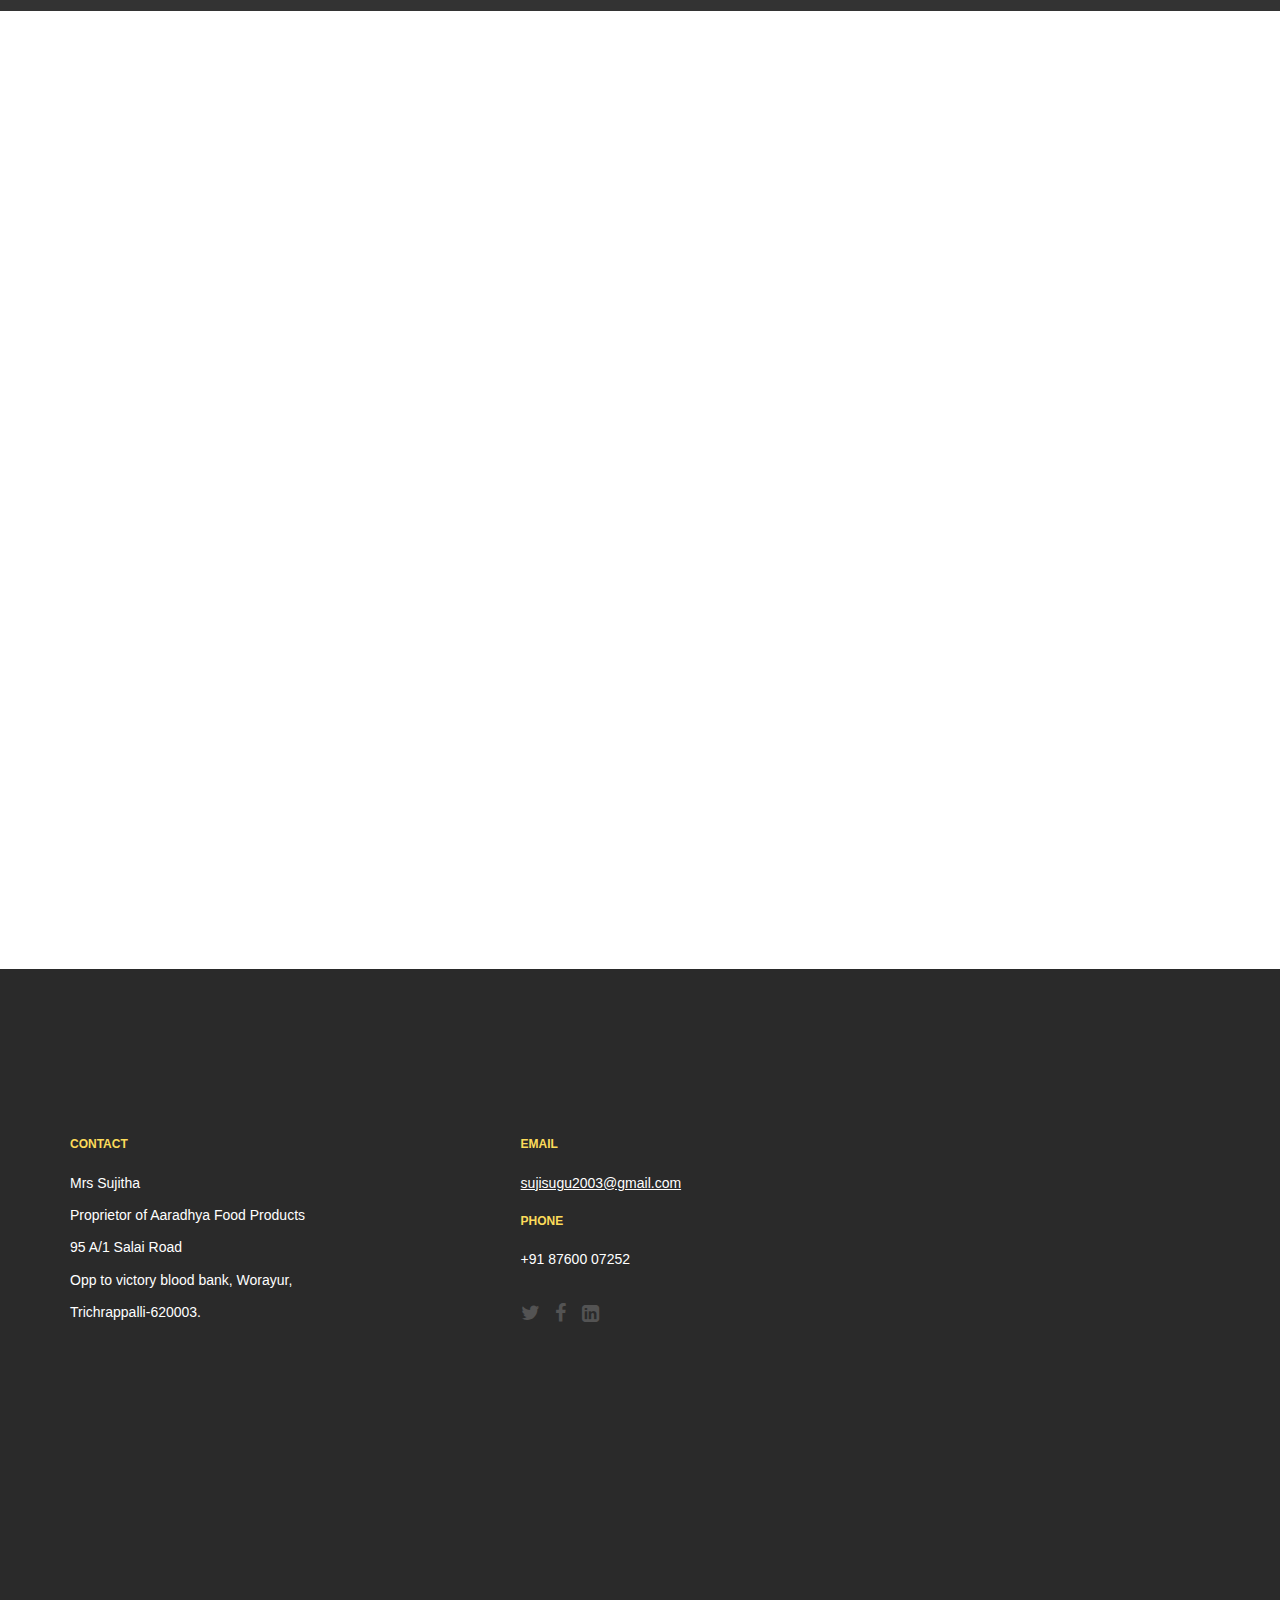
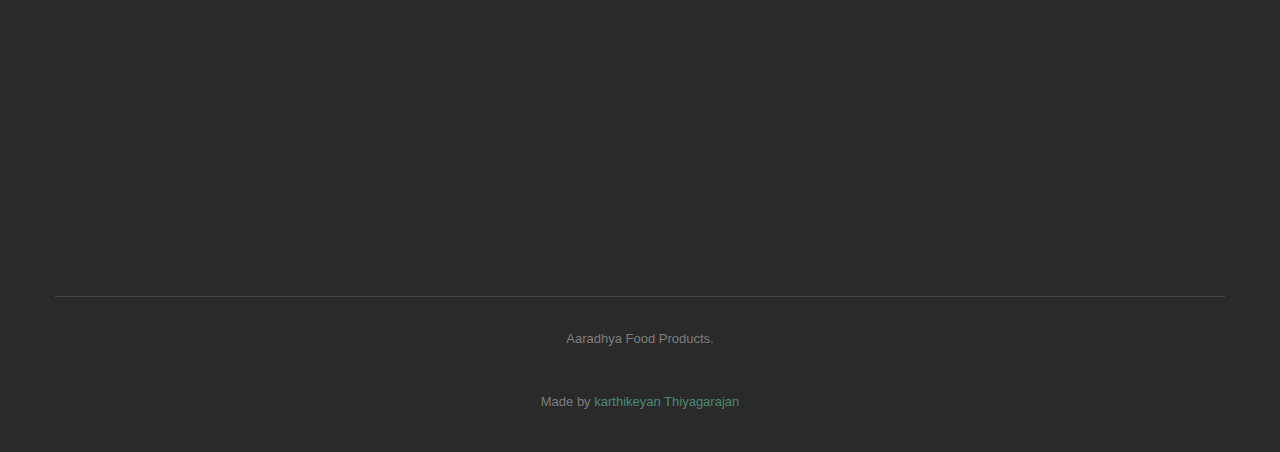
==== commit 2aeb5956: "error fix" ====
--- a/index.html
+++ b/index.html
@@ -171,7 +171,7 @@
 
 								},
 								callback_error: function(element) {
-									element.src = "https://placeholdit.imgix.net/~text?txtsize=21&txt=Image%20not%20load&w=200&h=200";
+									element.src = "img/site_logo.png";
 								}
 							};
 						s.type = 'text/javascript';
@@ -1090,8 +1090,8 @@
                                             <h5 class="__title">email</h5>
                                             <p><a href="mailto:sujisugu2003@gmail.com">sujisugu2003@gmail.com</a></p>
                                             <h5 class="__title">Phone</h5>
-                                            <a href="tel:8760007252">+91 87600 07252 </a>
-                                            <p> </p>
+                                            <p> <a href="tel:8760007252">+91 87600 07252 </a>
+                                             </p>
                                             <br>
                                             <div class="social-btns">
                                                 <a href="#"><i class="fontello-twitter"></i></a>
@@ -1138,9 +1138,7 @@
     <a id="btn-to-top" class="circled" href="javascript:void(0);" data-visible-offset="800"></a>
 </div>
 
-<script src="https://ajax.googleapis.com/ajax/libs/jquery/2.2.4/jquery.min.js"></script>
-<script>window.jQuery || document.write('<script src="js/jquery-2.2.4.min.js"><\/script>')</script>
-
+<script src="js/jquery.min.js"></script>
 <script type="text/javascript" src="js/main.min.js"></script>
 
 </body>
